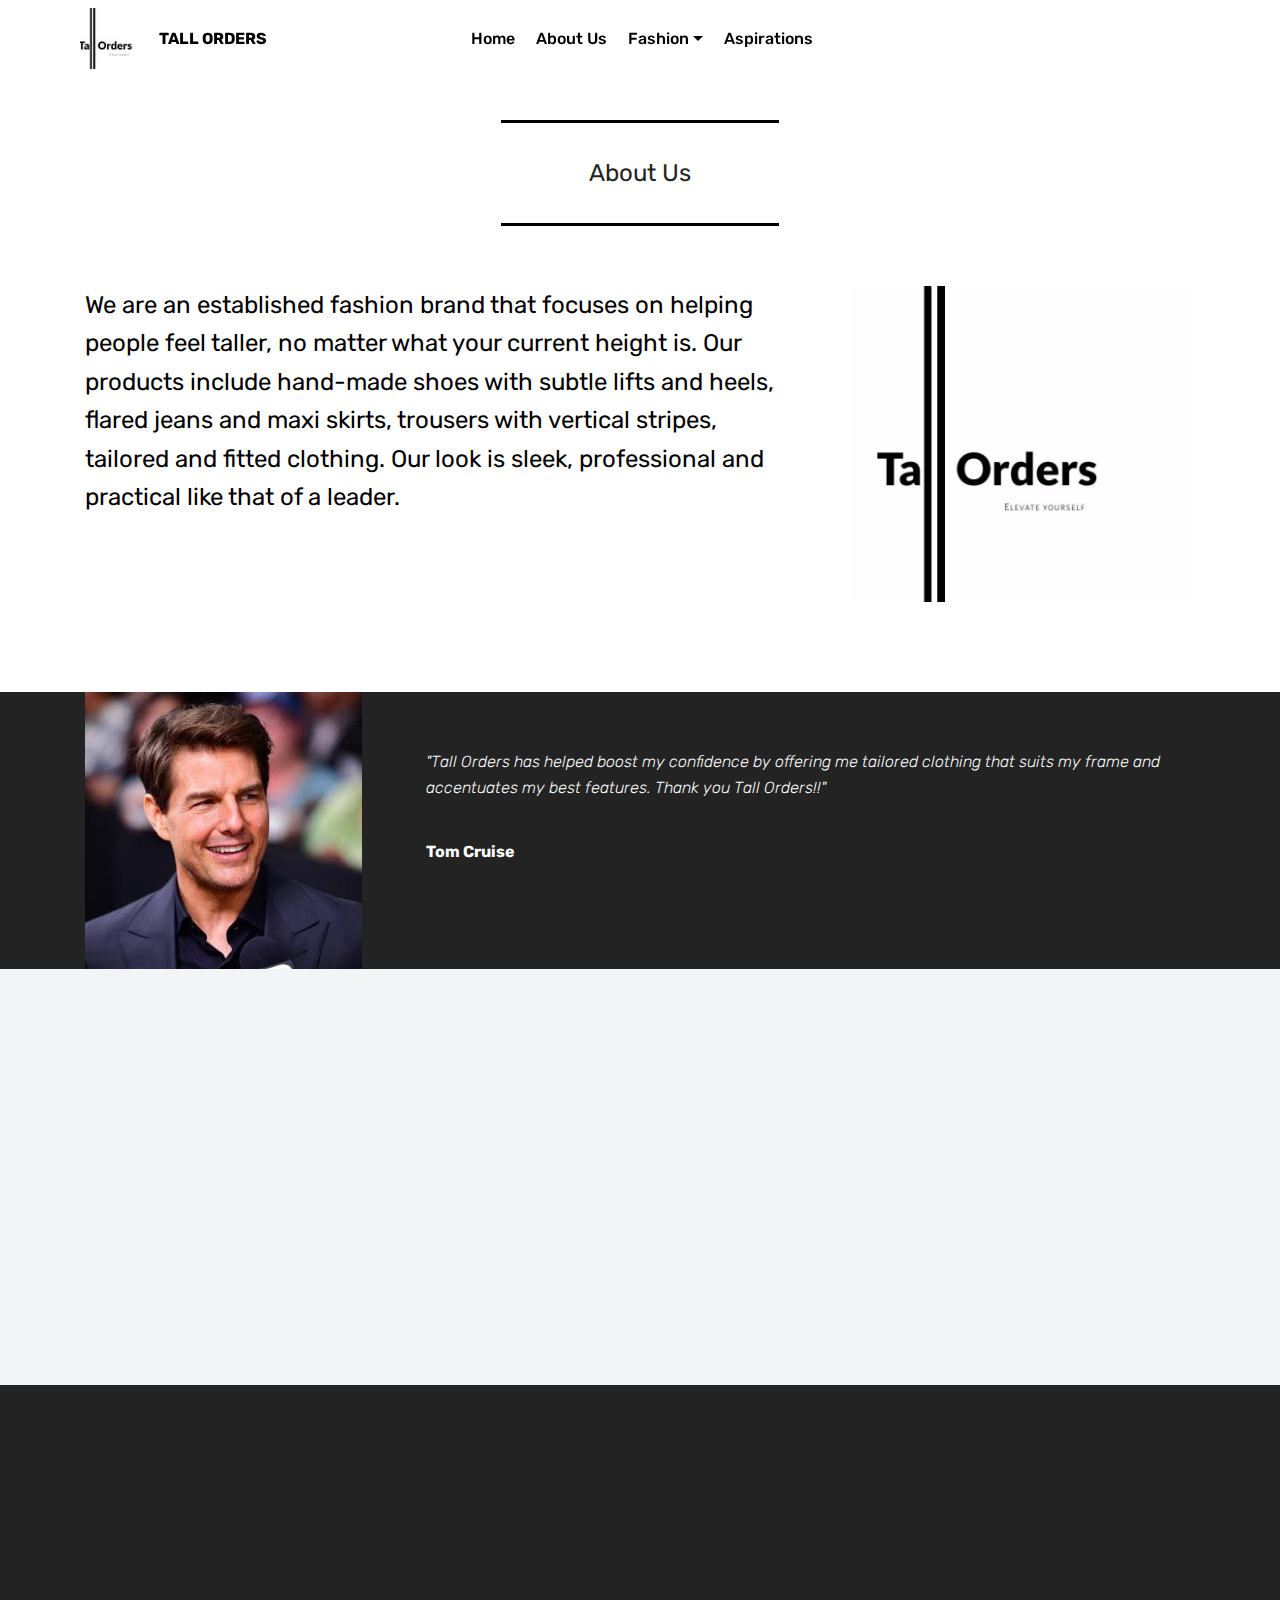
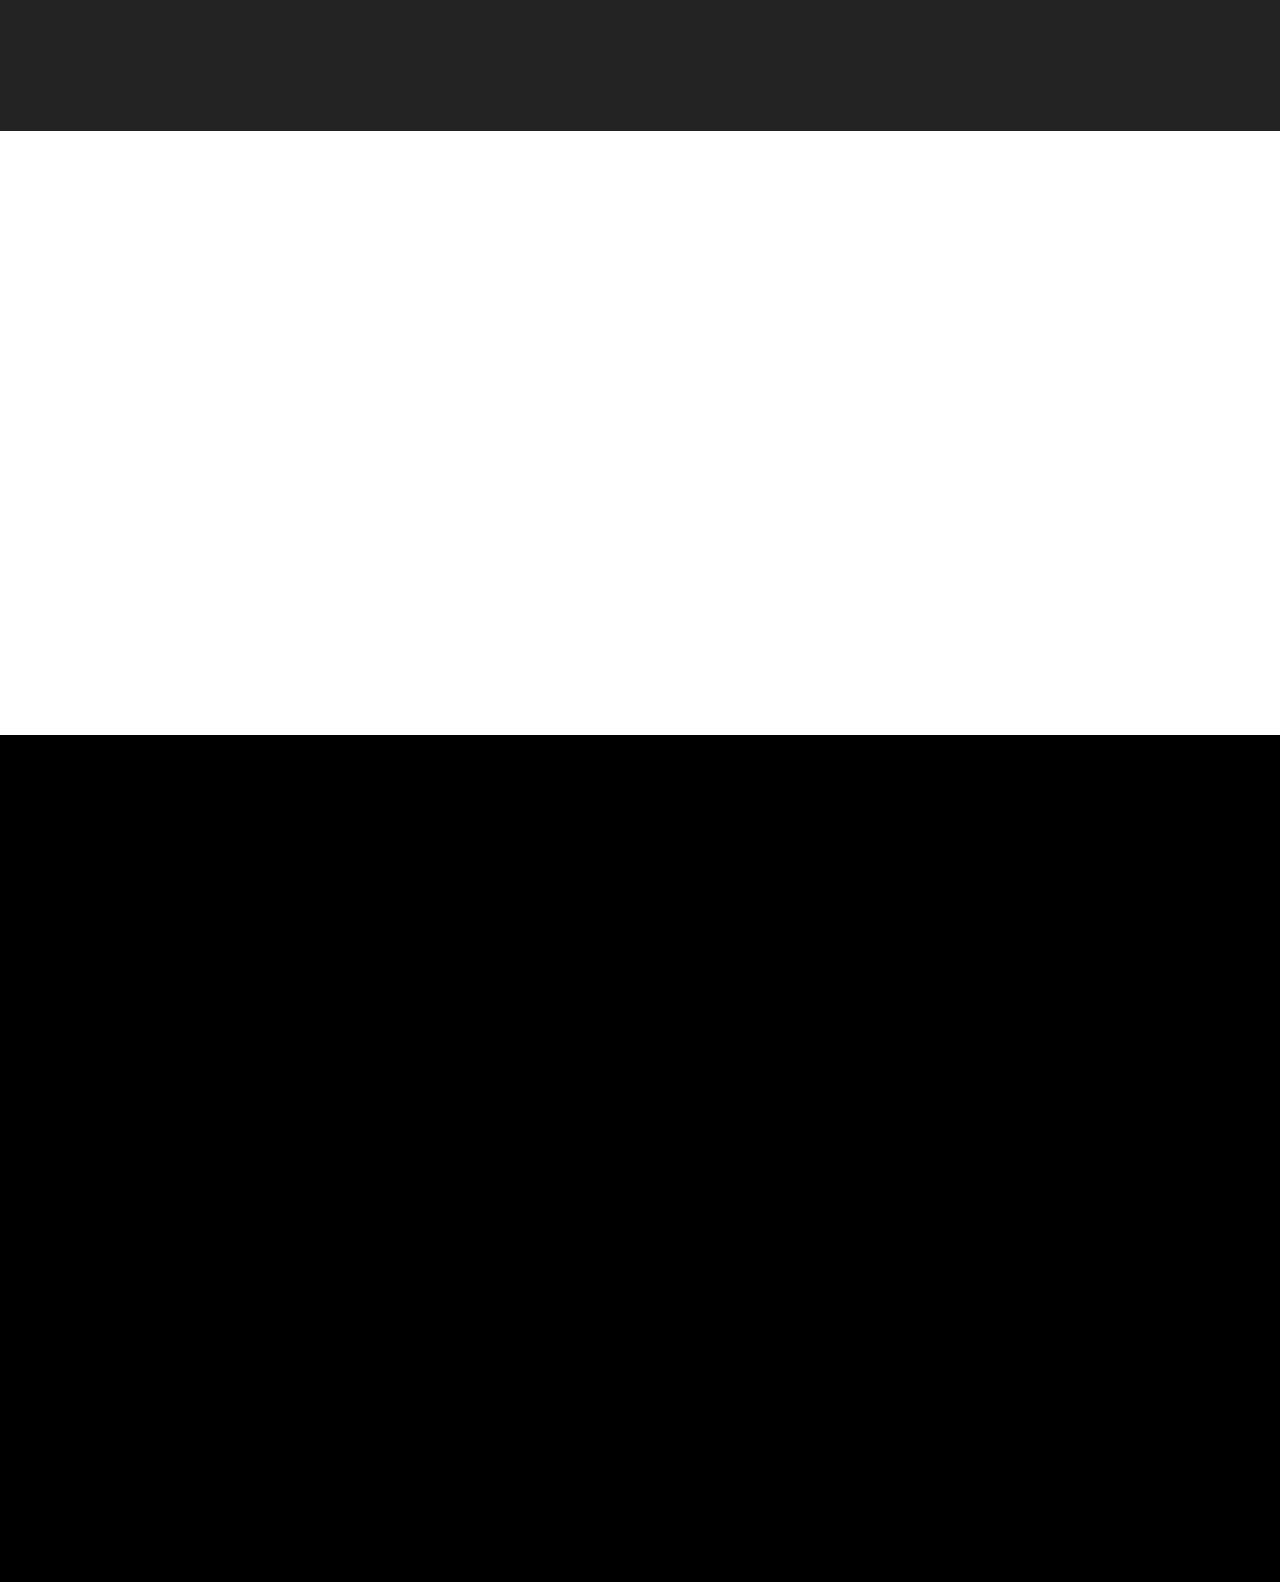
==== page1.html @ 71cb971e "create github pages" ====
<!DOCTYPE html>
<html  >
<head>
  <!-- Site made with Mobirise Website Builder v4.11.4, https://mobirise.com -->
  <meta charset="UTF-8">
  <meta http-equiv="X-UA-Compatible" content="IE=edge">
  <meta name="generator" content="Mobirise v4.11.4, mobirise.com">
  <meta name="viewport" content="width=device-width, initial-scale=1, minimum-scale=1">
  <link rel="shortcut icon" href="assets/images/tall-order-logo-96x88.jpeg" type="image/x-icon">
  <meta name="description" content="Site Builder Description">
  
  <title>ABOUT US</title>
  <link rel="stylesheet" href="assets/web/assets/mobirise-icons/mobirise-icons.css">
  <link rel="stylesheet" href="assets/bootstrap/css/bootstrap.min.css">
  <link rel="stylesheet" href="assets/bootstrap/css/bootstrap-grid.min.css">
  <link rel="stylesheet" href="assets/bootstrap/css/bootstrap-reboot.min.css">
  <link rel="stylesheet" href="assets/socicon/css/styles.css">
  <link rel="stylesheet" href="assets/dropdown/css/style.css">
  <link rel="stylesheet" href="assets/animatecss/animate.min.css">
  <link rel="stylesheet" href="assets/tether/tether.min.css">
  <link rel="stylesheet" href="assets/theme/css/style.css">
  <link rel="preload" as="style" href="assets/mobirise/css/mbr-additional.css"><link rel="stylesheet" href="assets/mobirise/css/mbr-additional.css" type="text/css">
  
  
  
</head>
<body>
  <section class="menu cid-rIKw7yDlgE" once="menu" id="menu2-g">

    

    <nav class="navbar navbar-expand beta-menu navbar-dropdown align-items-center navbar-fixed-top navbar-toggleable-sm bg-color transparent">
        <button class="navbar-toggler navbar-toggler-right" type="button" data-toggle="collapse" data-target="#navbarSupportedContent" aria-controls="navbarSupportedContent" aria-expanded="false" aria-label="Toggle navigation">
            <div class="hamburger">
                <span></span>
                <span></span>
                <span></span>
                <span></span>
            </div>
        </button>
        <div class="menu-logo">
            <div class="navbar-brand">
                <span class="navbar-logo">
                    <a href="#top">
                        <img src="assets/images/tall-order-logo-96x88.jpeg" alt="Mobirise" title="" style="height: 3.8rem;">
                    </a>
                </span>
                <span class="navbar-caption-wrap"><a class="navbar-caption text-black display-4" href="https://mobirise.co">TALL ORDERS &nbsp; &nbsp; &nbsp; &nbsp; &nbsp; &nbsp; &nbsp; &nbsp; &nbsp; &nbsp;</a></span>
            </div>
        </div>
        <div class="collapse navbar-collapse" id="navbarSupportedContent">
            <ul class="navbar-nav nav-dropdown nav-right" data-app-modern-menu="true"><li class="nav-item">
                    <a class="nav-link link text-black display-4" href="#top">Home</a>
                </li><li class="nav-item"><a class="nav-link link text-black display-4" href="page1.html#content9-k">About Us</a></li><li class="nav-item dropdown"><a class="nav-link link text-black dropdown-toggle display-4" href="https://mobirise.co" data-toggle="dropdown-submenu" aria-expanded="false">Fashion</a><div class="dropdown-menu"><a class="text-black dropdown-item display-4" href="page2.html#slider2-p">Fashion - Men</a><a class="text-black dropdown-item display-4" href="page3.html#slider2-t" aria-expanded="false">Fashion - Women</a></div></li><li class="nav-item">
                    <a class="nav-link link text-black display-4" href="page4.html#content9-12">Aspirations</a>
                </li><li class="nav-item"><a class="nav-link link text-black display-4" href="https://mobirise.co">&nbsp; &nbsp; &nbsp; &nbsp; &nbsp; &nbsp; &nbsp; &nbsp; &nbsp; &nbsp; &nbsp; &nbsp; &nbsp; &nbsp; &nbsp; &nbsp; &nbsp; &nbsp; &nbsp; &nbsp; &nbsp; &nbsp; &nbsp; &nbsp; &nbsp; &nbsp; &nbsp; &nbsp; &nbsp; &nbsp; &nbsp; &nbsp; &nbsp; &nbsp; &nbsp; &nbsp; &nbsp; &nbsp; &nbsp; &nbsp; &nbsp; &nbsp; &nbsp; &nbsp; &nbsp;</a></li></ul>
            
        </div>
    </nav>
</section>

<section class="engine"><a href="https://mobirise.info/r">free bootstrap template</a></section><section class="mbr-section article content9 cid-rIL2UYUOYG" id="content9-k">
    
     

    <div class="container">
        <div class="inner-container" style="width: 100%;">
            <hr class="line" style="width: 25%;">
            <div class="section-text align-center mbr-fonts-style display-5">
                    About Us</div>
            <hr class="line" style="width: 25%;">
        </div>
        </div>
</section>

<section class="header3 cid-rIL1wFQlIb" id="header3-j">

    

    

    <div class="container">
        <div class="media-container-row">
            <div class="mbr-figure" style="width: 55%;">
                <img src="assets/images/tall-order-logo-712x653.jpeg" alt="Mobirise" title="">
            </div>

            <div class="media-content">
                
                
                <div class="mbr-section-text mbr-white pb-3 ">
                    <p class="mbr-text mbr-fonts-style display-5">
                        We are an established fashion brand that focuses on helping people feel taller, no matter what your current height is. Our products include hand-made shoes with subtle lifts and heels, flared jeans and maxi skirts, trousers with vertical stripes, tailored and fitted clothing. Our look is sleek, professional and practical like that of a leader.
                    </p>
                </div>
                
            </div>
        </div>
    </div>

</section>

<section class="testimonials2 cid-rIL3JgEfrg" id="testimonials2-l">

    

    

    <div class="container">
        <div class="media-container-row">
            <div class="mbr-figure pr-lg-5" style="width: 40%;">
              <img src="assets/images/img-20191124-wa0003-384x384.jpg" alt="" title="">
            </div>
            <div class="media-content px-3 align-self-center mbr-white py-2">
                    <p class="mbr-text testimonial-text mbr-fonts-style display-7">"Tall Orders has helped boost my confidence by offering me tailored clothing that suits my frame and accentuates my best features. Thank you Tall Orders!!"</p>
                    <p class="mbr-author-name pt-4 mb-2 mbr-fonts-style display-7">Tom Cruise</p>
                    <p class="mbr-author-desc mbr-fonts-style display-7">
                       DEVELOPER
                    </p>
            </div>
        </div>
    </div>
</section>

<section class="testimonials3 cid-rIL3KhJfvY" id="testimonials3-m">

    

    

    <div class="container">
        <div class="media-container-row">
            <div class="media-content px-3 align-self-center mbr-white py-2">
                <p class="mbr-text testimonial-text mbr-fonts-style display-7">"It's great to find a brand that understands my needs and doesn't make me feel uncomfortable about my height."</p>
                <p class="mbr-author-name pt-4 mb-2 mbr-fonts-style display-7">Kate Reilly</p>
                <p class="mbr-author-desc mbr-fonts-style display-7">Account Manager</p>
            </div>

            <div class="mbr-figure pl-lg-5" style="width: 40%;">
              <img src="assets/images/img-20191124-wa0001-183x275.jpg" alt="" title="">
            </div>
        </div>
    </div>
</section>

<section class="testimonials2 cid-rIL3OnhbUR" id="testimonials2-n">

    

    

    <div class="container">
        <div class="media-container-row">
            <div class="mbr-figure pr-lg-5" style="width: 40%;">
              <img src="assets/images/img-20191124-wa0002-343x429.jpg" alt="" title="">
            </div>
            <div class="media-content px-3 align-self-center mbr-white py-2">
                    <p class="mbr-text testimonial-text mbr-fonts-style display-7">"Tall Orders has helped boost my confidence and height."</p>
                    <p class="mbr-author-name pt-4 mb-2 mbr-fonts-style display-7">Kevin Hart</p>
                    <p class="mbr-author-desc mbr-fonts-style display-7">Strategist</p>
            </div>
        </div>
    </div>
</section>

<section class="mbr-section form1 cid-rILi3KNuSH" id="form1-z">

    

    
    <div class="container">
        <div class="row justify-content-center">
            <div class="title col-12 col-lg-8">
                <h2 class="mbr-section-title align-center pb-3 mbr-fonts-style display-2">GET OUR ATTENTION</h2>
                
            </div>
        </div>
    </div>
    <div class="container">
        <div class="row justify-content-center">
            <div class="media-container-column col-lg-8" data-form-type="formoid">
                <!---Formbuilder Form--->
                <form action="https://mobirise.com/" method="POST" class="mbr-form form-with-styler" data-form-title="Mobirise Form"><input type="hidden" name="email" data-form-email="true" value="jv65uavGuKXzv0B+z4n34mtwR9snDHXigj3pSBiOEU3vxqXK+C+zkLr7vJKtXxqZ5zA0cvJ0H4KtW0ofnvv1eNwuww9ob+CmDfJKbSEJUPhbKcyEzNUQXJQgYhyP/EdZ">
                    <div class="row">
                        <div hidden="hidden" data-form-alert="" class="alert alert-success col-12">Thanks for filling out the form!</div>
                        <div hidden="hidden" data-form-alert-danger="" class="alert alert-danger col-12">
                        </div>
                    </div>
                    <div class="dragArea row">
                        <div class="col-md-4  form-group" data-for="name">
                            <label for="name-form1-z" class="form-control-label mbr-fonts-style display-7">Name</label>
                            <input type="text" name="name" data-form-field="Name" required="required" class="form-control display-7" id="name-form1-z">
                        </div>
                        <div class="col-md-4  form-group" data-for="email">
                            <label for="email-form1-z" class="form-control-label mbr-fonts-style display-7">Email</label>
                            <input type="email" name="email" data-form-field="Email" required="required" class="form-control display-7" id="email-form1-z">
                        </div>
                        <div data-for="phone" class="col-md-4  form-group">
                            <label for="phone-form1-z" class="form-control-label mbr-fonts-style display-7">Phone</label>
                            <input type="tel" name="phone" data-form-field="Phone" class="form-control display-7" id="phone-form1-z">
                        </div>
                        <div data-for="message" class="col-md-12 form-group">
                            <label for="message-form1-z" class="form-control-label mbr-fonts-style display-7">Message</label>
                            <textarea name="message" data-form-field="Message" class="form-control display-7" id="message-form1-z"></textarea>
                        </div>
                        <div class="col-md-12 input-group-btn align-center"><button type="submit" class="btn btn-form btn-info display-4">SEND FORM</button></div>
                    </div>
                </form><!---Formbuilder Form--->
            </div>
        </div>
    </div>
</section>

<section class="footer3 cid-rILKroGnDv" id="footer3-13">

    

    

    <div class="container">
        <div class="media-container-row content">
            <div class="col-md-2 col-sm-4">
                <div class="mb-3 img-logo">
                    <a href="#top">
                         <img src="assets/images/tall-order-logo-192x176.jpg" alt="Mobirise" title="">
                    </a>
                </div>
                <p class="mbr-fonts-style foot-logo display-7">Tall Orders</p>
            </div>
            <div class="col-md-3 col-sm-4">
                <p class="mb-4 mbr-fonts-style foot-title display-7">LOCATIONS</p>
                <p class="mbr-text mbr-links-column mbr-fonts-style display-4"><strong><u>
                    Morocco Mall</u>
<br></strong><em>Address:</em> Angle Boulevard Sidi Abderrahmane, Boulevard de Biarritz, Casablanca, Morocco
<br><em>Phone:</em> +212 5290-25200
<br><a href="#" class="text-black"><br></a><strong><u>Casablanca Mohammed V International Airport 
<br></u></strong><em>Address:</em>
Casa-Oasis, Nouasseur, 8101 Casablanca, Morocco
<br><em>Phone:&nbsp;</em>+212 5225-39040
<br>
<br><strong><u>Centro Comercial Borj Fez
<br></u></strong><em>Address:</em> Boulevard Allal El Fassi, Fes 30050, Morocco
<br><em>Phone: </em>+212 5356-20492
<br>
<br><strong><u>Menara Mall, Marrakesh
<br></u></strong><em>Address:</em> angle Avenue Prince Moulay Rachid et، Boulevard Mohamed VI, Marrakesh 40000, Morocco
<br><em>Phone:</em> +212 5243-51050
<br></p>
            </div>
            <div class="col-md-3 col-sm-4">
                <p class="mb-4 mbr-fonts-style foot-title display-7">
                    CATEGORIES
                </p>
                <p class="mbr-text mbr-fonts-style mbr-links-column display-7"><a href="page1.html#content9-k" class="text-white">About Us</a>&nbsp;<br><a href="page2.html#slider2-p" class="text-white">Fashion - Men</a><br><a href="page3.html#slider2-t" class="text-white">Fashion - Women</a><br><a href="page4.html#form1-x" class="text-white">Aspirations</a><br><em><a href="page1.html#form1-z" class="text-white">Contact &nbsp;Us</a></em></p>
            </div>
            <div class="col-md-4 col-sm-12">
                <p class="mb-4 mbr-fonts-style foot-title display-7">
                    SUBSCRIBE
                </p>
                <p class="mbr-text form-text mbr-fonts-style display-7">
                    Get monthly updates and free resources.
                </p>
                <div class="media-container-column" data-form-type="formoid">
                    <!---Formbuilder Form--->
                    <form action="https://mobirise.com/" method="POST" class="mbr-form form-with-styler" data-form-title="Mobirise Form"><input type="hidden" name="email" data-form-email="true" value="Htasf0T3duz3STfRTEdvoZeofTA4lFrhdY8aV7PZLLPtatLYy8Pl6W/ZBbuIVG/L7kzGdOGSDBPongDoffV797Mp8Z3wCL7/T3QRSGeX6s+KRv8MEClOP24rs7EFAuSv">
                        <div class="row form-inline justify-content-center">
                            <div hidden="hidden" data-form-alert="" class="alert alert-success col-12">Thanks for filling out the form!</div>
                            <div hidden="hidden" data-form-alert-danger="" class="alert alert-danger col-12">
                            </div>
                        </div>
                        <div class="dragArea row form-inline justify-content-center">
                            <div class="col-auto form-group " data-for="email">
                                <input type="email" name="email" placeholder="Email" data-form-field="Email" required="required" class="form-control input-sm input-inverse my-2 display-7" id="email-footer3-13">
                            </div>
                            <div class="col-auto input-group-btn  m-2"><button type="submit" class="btn m-0 btn-warning-outline display-4">Subscribe</button></div>
                        </div>
                    </form><!---Formbuilder Form--->
                </div>

            </div>
        </div>
        <div class="footer-lower">
            <div class="media-container-row">
                <div class="col-sm-12">
                    <hr>
                </div>
            </div>
            <div class="media-container-row">
                <div class="col-sm-6 copyright">
                    <p class="mbr-text mbr-fonts-style display-7">
                        © Copyright 2019 Tall Orders - All Rights Reserved
                    </p>
                </div>
                <div class="col-md-6">
                    <div class="social-list align-right">
                        <div class="soc-item">
                            <a href="https://twitter.com/ntsakolb" target="_blank">
                                <span class="mbr-iconfont mbr-iconfont-social socicon-twitter socicon" style="color: rgb(255, 255, 255); fill: rgb(255, 255, 255);"></span>
                            </a>
                        </div>
                        <div class="soc-item">
                            <a href="https://za.pinterest.com/ntsakob/" target="_blank">
                                <span class="mbr-iconfont mbr-iconfont-social socicon-pinterest socicon" style="color: rgb(255, 255, 255); fill: rgb(255, 255, 255);"></span>
                            </a>
                        </div>
                        <div class="soc-item">
                            <a href="https://www.instagram.com/ntsakolb/" target="_blank">
                                <span class="mbr-iconfont mbr-iconfont-social socicon-instagram socicon" style="color: rgb(255, 255, 255); fill: rgb(255, 255, 255);"></span>
                            </a>
                        </div>
                        <div class="soc-item">
                            <a href="https://web.facebook.com/ntsako.lowane.5?_rdc=1&_rdr" target="_blank">
                                <span class="mbr-iconfont mbr-iconfont-social socicon-facebook socicon" style="color: rgb(255, 255, 255); fill: rgb(255, 255, 255);"></span>
                            </a>
                        </div>
                        
                        
                    </div>
                </div>
            </div>
        </div>
    </div>
</section>


  <script src="assets/web/assets/jquery/jquery.min.js"></script>
  <script src="assets/popper/popper.min.js"></script>
  <script src="assets/bootstrap/js/bootstrap.min.js"></script>
  <script src="assets/smoothscroll/smooth-scroll.js"></script>
  <script src="assets/dropdown/js/nav-dropdown.js"></script>
  <script src="assets/dropdown/js/navbar-dropdown.js"></script>
  <script src="assets/touchswipe/jquery.touch-swipe.min.js"></script>
  <script src="assets/viewportchecker/jquery.viewportchecker.js"></script>
  <script src="assets/tether/tether.min.js"></script>
  <script src="assets/theme/js/script.js"></script>
  <script src="assets/formoid/formoid.min.js"></script>
  
  
  <input name="animation" type="hidden">
  </body>
</html>
---- assets/web/assets/mobirise-icons/mobirise-icons.css ----
@font-face {
  font-family: 'MobiriseIcons';
  src:  url('mobirise-icons.eot?spat4u');
  src:  url('mobirise-icons.eot?spat4u#iefix') format('embedded-opentype'),
    url('mobirise-icons.ttf?spat4u') format('truetype'),
    url('mobirise-icons.woff?spat4u') format('woff'),
    url('mobirise-icons.svg?spat4u#MobiriseIcons') format('svg');
  font-weight: normal;
  font-style: normal;
  font-display: swap;
}

[class^="mbri-"], [class*=" mbri-"] {
  /* use !important to prevent issues with browser extensions that change fonts */
  font-family: MobiriseIcons !important;
  speak: none;
  font-style: normal;
  font-weight: normal;
  font-variant: normal;
  text-transform: none;
  line-height: 1;

  /* Better Font Rendering =========== */
  -webkit-font-smoothing: antialiased;
  -moz-osx-font-smoothing: grayscale;
}

.mbri-add-submenu:before {
  content: "\e900";
}
.mbri-alert:before {
  content: "\e901";
}
.mbri-align-center:before {
  content: "\e902";
}
.mbri-align-justify:before {
  content: "\e903";
}
.mbri-align-left:before {
  content: "\e904";
}
.mbri-align-right:before {
  content: "\e905";
}
.mbri-android:before {
  content: "\e906";
}
.mbri-apple:before {
  content: "\e907";
}
.mbri-arrow-down:before {
  content: "\e908";
}
.mbri-arrow-next:before {
  content: "\e909";
}
.mbri-arrow-prev:before {
  content: "\e90a";
}
.mbri-arrow-up:before {
  content: "\e90b";
}
.mbri-bold:before {
  content: "\e90c";
}
.mbri-bookmark:before {
  content: "\e90d";
}
.mbri-bootstrap:before {
  content: "\e90e";
}
.mbri-briefcase:before {
  content: "\e90f";
}
.mbri-browse:before {
  content: "\e910";
}
.mbri-bulleted-list:before {
  content: "\e911";
}
.mbri-calendar:before {
  content: "\e912";
}
.mbri-camera:before {
  content: "\e913";
}
.mbri-cart-add:before {
  content: "\e914";
}
.mbri-cart-full:before {
  content: "\e915";
}
.mbri-cash:before {
  content: "\e916";
}
.mbri-change-style:before {
  content: "\e917";
}
.mbri-chat:before {
  content: "\e918";
}
.mbri-clock:before {
  content: "\e919";
}
.mbri-close:before {
  content: "\e91a";
}
.mbri-cloud:before {
  content: "\e91b";
}
.mbri-code:before {
  content: "\e91c";
}
.mbri-contact-form:before {
  content: "\e91d";
}
.mbri-credit-card:before {
  content: "\e91e";
}
.mbri-cursor-click:before {
  content: "\e91f";
}
.mbri-cust-feedback:before {
  content: "\e920";
}
.mbri-database:before {
  content: "\e921";
}
.mbri-delivery:before {
  content: "\e922";
}
.mbri-desktop:before {
  content: "\e923";
}
.mbri-devices:before {
  content: "\e924";
}
.mbri-down:before {
  content: "\e925";
}
.mbri-download:before {
  content: "\e989";
}
.mbri-drag-n-drop:before {
  content: "\e927";
}
.mbri-drag-n-drop2:before {
  content: "\e928";
}
.mbri-edit:before {
  content: "\e929";
}
.mbri-edit2:before {
  content: "\e92a";
}
.mbri-error:before {
  content: "\e92b";
}
.mbri-extension:before {
  content: "\e92c";
}
.mbri-features:before {
  content: "\e92d";
}
.mbri-file:before {
  content: "\e92e";
}
.mbri-flag:before {
  content: "\e92f";
}
.mbri-folder:before {
  content: "\e930";
}
.mbri-gift:before {
  content: "\e931";
}
.mbri-github:before {
  content: "\e932";
}
.mbri-globe:before {
  content: "\e933";
}
.mbri-globe-2:before {
  content: "\e934";
}
.mbri-growing-chart:before {
  content: "\e935";
}
.mbri-hearth:before {
  content: "\e936";
}
.mbri-help:before {
  content: "\e937";
}
.mbri-home:before {
  content: "\e938";
}
.mbri-hot-cup:before {
  content: "\e939";
}
.mbri-idea:before {
  content: "\e93a";
}
.mbri-image-gallery:before {
  content: "\e93b";
}
.mbri-image-slider:before {
  content: "\e93c";
}
.mbri-info:before {
  content: "\e93d";
}
.mbri-italic:before {
  content: "\e93e";
}
.mbri-key:before {
  content: "\e93f";
}
.mbri-laptop:before {
  content: "\e940";
}
.mbri-layers:before {
  content: "\e941";
}
.mbri-left-right:before {
  content: "\e942";
}
.mbri-left:before {
  content: "\e943";
}
.mbri-letter:before {
  content: "\e944";
}
.mbri-like:before {
  content: "\e945";
}
.mbri-link:before {
  content: "\e946";
}
.mbri-lock:before {
  content: "\e947";
}
.mbri-login:before {
  content: "\e948";
}
.mbri-logout:before {
  content: "\e949";
}
.mbri-magic-stick:before {
  content: "\e94a";
}
.mbri-map-pin:before {
  content: "\e94b";
}
.mbri-menu:before {
  content: "\e94c";
}
.mbri-mobile:before {
  content: "\e94d";
}
.mbri-mobile2:before {
  content: "\e94e";
}
.mbri-mobirise:before {
  content: "\e94f";
}
.mbri-more-horizontal:before {
  content: "\e950";
}
.mbri-more-vertical:before {
  content: "\e951";
}
.mbri-music:before {
  content: "\e952";
}
.mbri-new-file:before {
  content: "\e953";
}
.mbri-numbered-list:before {
  content: "\e954";
}
.mbri-opened-folder:before {
  content: "\e955";
}
.mbri-pages:before {
  content: "\e956";
}
.mbri-paper-plane:before {
  content: "\e957";
}
.mbri-paperclip:before {
  content: "\e958";
}
.mbri-photo:before {
  content: "\e959";
}
.mbri-photos:before {
  content: "\e95a";
}
.mbri-pin:before {
  content: "\e95b";
}
.mbri-play:before {
  content: "\e95c";
}
.mbri-plus:before {
  content: "\e95d";
}
.mbri-preview:before {
  content: "\e95e";
}
.mbri-print:before {
  content: "\e95f";
}
.mbri-protect:before {
  content: "\e960";
}
.mbri-question:before {
  content: "\e961";
}
.mbri-quote-left:before {
  content: "\e962";
}
.mbri-quote-right:before {
  content: "\e963";
}
.mbri-refresh:before {
  content: "\e964";
}
.mbri-responsive:before {
  content: "\e965";
}
.mbri-right:before {
  content: "\e966";
}
.mbri-rocket:before {
  content: "\e967";
}
.mbri-sad-face:before {
  content: "\e968";
}
.mbri-sale:before {
  content: "\e969";
}
.mbri-save:before {
  content: "\e96a";
}
.mbri-search:before {
  content: "\e96b";
}
.mbri-setting:before {
  content: "\e96c";
}
.mbri-setting2:before {
  content: "\e96d";
}
.mbri-setting3:before {
  content: "\e96e";
}
.mbri-share:before {
  content: "\e96f";
}
.mbri-shopping-bag:before {
  content: "\e970";
}
.mbri-shopping-basket:before {
  content: "\e971";
}
.mbri-shopping-cart:before {
  content: "\e972";
}
.mbri-sites:before {
  content: "\e973";
}
.mbri-smile-face:before {
  content: "\e974";
}
.mbri-speed:before {
  content: "\e975";
}
.mbri-star:before {
  content: "\e976";
}
.mbri-success:before {
  content: "\e977";
}
.mbri-sun:before {
  content: "\e978";
}
.mbri-sun2:before {
  content: "\e979";
}
.mbri-tablet:before {
  content: "\e97a";
}
.mbri-tablet-vertical:before {
  content: "\e97b";
}
.mbri-target:before {
  content: "\e97c";
}
.mbri-timer:before {
  content: "\e97d";
}
.mbri-to-ftp:before {
  content: "\e97e";
}
.mbri-to-local-drive:before {
  content: "\e97f";
}
.mbri-touch-swipe:before {
  content: "\e980";
}
.mbri-touch:before {
  content: "\e981";
}
.mbri-trash:before {
  content: "\e982";
}
.mbri-underline:before {
  content: "\e983";
}
.mbri-unlink:before {
  content: "\e984";
}
.mbri-unlock:before {
  content: "\e985";
}
.mbri-up-down:before {
  content: "\e986";
}
.mbri-up:before {
  content: "\e987";
}
.mbri-update:before {
  content: "\e988";
}
.mbri-upload:before {
 content: "\e926"; 
}
.mbri-user:before {
  content: "\e98a";
}
.mbri-user2:before {
  content: "\e98b";
}
.mbri-users:before {
  content: "\e98c";
}
.mbri-video:before {
  content: "\e98d";
}
.mbri-video-play:before {
  content: "\e98e";
}
.mbri-watch:before {
  content: "\e98f";
}
.mbri-website-theme:before {
  content: "\e990";
}
.mbri-wifi:before {
  content: "\e991";
}
.mbri-windows:before {
  content: "\e992";
}
.mbri-zoom-out:before {
  content: "\e993";
}
.mbri-redo:before {
  content: "\e994";
}
.mbri-undo:before {
  content: "\e995";
}
---- assets/socicon/css/styles.css ----
@charset "UTF-8";

@font-face {
  font-family: "socicon";
  src:url("../fonts/socicon.eot");
  src:url("../fonts/socicon.eot?#iefix") format("embedded-opentype"),
    url("../fonts/socicon.woff") format("woff"),
    url("../fonts/socicon.ttf") format("truetype"),
    url("../fonts/socicon.svg#socicon") format("svg");
  font-weight: normal;
  font-style: normal;
  font-display:swap;
}

[data-icon]:before {
  font-family: "socicon" !important;
  content: attr(data-icon);
  font-style: normal !important;
  font-weight: normal !important;
  font-variant: normal !important;
  text-transform: none !important;
  speak: none;
  line-height: 1;
  -webkit-font-smoothing: antialiased;
  -moz-osx-font-smoothing: grayscale;
}

[class^="socicon-"]:before,
[class*=" socicon-"]:before {
  font-family: "socicon" !important;
  font-style: normal !important;
  font-weight: normal !important;
  font-variant: normal !important;
  text-transform: none !important;
  speak: none;
  line-height: 1;
  -webkit-font-smoothing: antialiased;
  -moz-osx-font-smoothing: grayscale;
}

.socicon-modelmayhem:before {
  content: "\e000";
}
.socicon-mixcloud:before {
  content: "\e001";
}
.socicon-drupal:before {
  content: "\e002";
}
.socicon-swarm:before {
  content: "\e003";
}
.socicon-istock:before {
  content: "\e004";
}
.socicon-yammer:before {
  content: "\e005";
}
.socicon-ello:before {
  content: "\e006";
}
.socicon-stackoverflow:before {
  content: "\e007";
}
.socicon-persona:before {
  content: "\e008";
}
.socicon-triplej:before {
  content: "\e009";
}
.socicon-houzz:before {
  content: "\e00a";
}
.socicon-rss:before {
  content: "\e00b";
}
.socicon-paypal:before {
  content: "\e00c";
}
.socicon-odnoklassniki:before {
  content: "\e00d";
}
.socicon-airbnb:before {
  content: "\e00e";
}
.socicon-periscope:before {
  content: "\e00f";
}
.socicon-outlook:before {
  content: "\e010";
}
.socicon-coderwall:before {
  content: "\e011";
}
.socicon-tripadvisor:before {
  content: "\e012";
}
.socicon-appnet:before {
  content: "\e013";
}
.socicon-goodreads:before {
  content: "\e014";
}
.socicon-tripit:before {
  content: "\e015";
}
.socicon-lanyrd:before {
  content: "\e016";
}
.socicon-slideshare:before {
  content: "\e017";
}
.socicon-buffer:before {
  content: "\e018";
}
.socicon-disqus:before {
  content: "\e019";
}
.socicon-vkontakte:before {
  content: "\e01a";
}
.socicon-whatsapp:before {
  content: "\e01b";
}
.socicon-patreon:before {
  content: "\e01c";
}
.socicon-storehouse:before {
  content: "\e01d";
}
.socicon-pocket:before {
  content: "\e01e";
}
.socicon-mail:before {
  content: "\e01f";
}
.socicon-blogger:before {
  content: "\e020";
}
.socicon-technorati:before {
  content: "\e021";
}
.socicon-reddit:before {
  content: "\e022";
}
.socicon-dribbble:before {
  content: "\e023";
}
.socicon-stumbleupon:before {
  content: "\e024";
}
.socicon-digg:before {
  content: "\e025";
}
.socicon-envato:before {
  content: "\e026";
}
.socicon-behance:before {
  content: "\e027";
}
.socicon-delicious:before {
  content: "\e028";
}
.socicon-deviantart:before {
  content: "\e029";
}
.socicon-forrst:before {
  content: "\e02a";
}
.socicon-play:before {
  content: "\e02b";
}
.socicon-zerply:before {
  content: "\e02c";
}
.socicon-wikipedia:before {
  content: "\e02d";
}
.socicon-apple:before {
  content: "\e02e";
}
.socicon-flattr:before {
  content: "\e02f";
}
.socicon-github:before {
  content: "\e030";
}
.socicon-renren:before {
  content: "\e031";
}
.socicon-friendfeed:before {
  content: "\e032";
}
.socicon-newsvine:before {
  content: "\e033";
}
.socicon-identica:before {
  content: "\e034";
}
.socicon-bebo:before {
  content: "\e035";
}
.socicon-zynga:before {
  content: "\e036";
}
.socicon-steam:before {
  content: "\e037";
}
.socicon-xbox:before {
  content: "\e038";
}
.socicon-windows:before {
  content: "\e039";
}
.socicon-qq:before {
  content: "\e03a";
}
.socicon-douban:before {
  content: "\e03b";
}
.socicon-meetup:before {
  content: "\e03c";
}
.socicon-playstation:before {
  content: "\e03d";
}
.socicon-android:before {
  content: "\e03e";
}
.socicon-snapchat:before {
  content: "\e03f";
}
.socicon-twitter:before {
  content: "\e040";
}
.socicon-facebook:before {
  content: "\e041";
}
.socicon-googleplus:before {
  content: "\e042";
}
.socicon-pinterest:before {
  content: "\e043";
}
.socicon-foursquare:before {
  content: "\e044";
}
.socicon-yahoo:before {
  content: "\e045";
}
.socicon-skype:before {
  content: "\e046";
}
.socicon-yelp:before {
  content: "\e047";
}
.socicon-feedburner:before {
  content: "\e048";
}
.socicon-linkedin:before {
  content: "\e049";
}
.socicon-viadeo:before {
  content: "\e04a";
}
.socicon-xing:before {
  content: "\e04b";
}
.socicon-myspace:before {
  content: "\e04c";
}
.socicon-soundcloud:before {
  content: "\e04d";
}
.socicon-spotify:before {
  content: "\e04e";
}
.socicon-grooveshark:before {
  content: "\e04f";
}
.socicon-lastfm:before {
  content: "\e050";
}
.socicon-youtube:before {
  content: "\e051";
}
.socicon-vimeo:before {
  content: "\e052";
}
.socicon-dailymotion:before {
  content: "\e053";
}
.socicon-vine:before {
  content: "\e054";
}
.socicon-flickr:before {
  content: "\e055";
}
.socicon-500px:before {
  content: "\e056";
}
.socicon-wordpress:before {
  content: "\e058";
}
.socicon-tumblr:before {
  content: "\e059";
}
.socicon-twitch:before {
  content: "\e05a";
}
.socicon-8tracks:before {
  content: "\e05b";
}
.socicon-amazon:before {
  content: "\e05c";
}
.socicon-icq:before {
  content: "\e05d";
}
.socicon-smugmug:before {
  content: "\e05e";
}
.socicon-ravelry:before {
  content: "\e05f";
}
.socicon-weibo:before {
  content: "\e060";
}
.socicon-baidu:before {
  content: "\e061";
}
.socicon-angellist:before {
  content: "\e062";
}
.socicon-ebay:before {
  content: "\e063";
}
.socicon-imdb:before {
  content: "\e064";
}
.socicon-stayfriends:before {
  content: "\e065";
}
.socicon-residentadvisor:before {
  content: "\e066";
}
.socicon-google:before {
  content: "\e067";
}
.socicon-yandex:before {
  content: "\e068";
}
.socicon-sharethis:before {
  content: "\e069";
}
.socicon-bandcamp:before {
  content: "\e06a";
}
.socicon-itunes:before {
  content: "\e06b";
}
.socicon-deezer:before {
  content: "\e06c";
}
.socicon-telegram:before {
  content: "\e06e";
}
.socicon-openid:before {
  content: "\e06f";
}
.socicon-amplement:before {
  content: "\e070";
}
.socicon-viber:before {
  content: "\e071";
}
.socicon-zomato:before {
  content: "\e072";
}
.socicon-draugiem:before {
  content: "\e074";
}
.socicon-endomodo:before {
  content: "\e075";
}
.socicon-filmweb:before {
  content: "\e076";
}
.socicon-stackexchange:before {
  content: "\e077";
}
.socicon-wykop:before {
  content: "\e078";
}
.socicon-teamspeak:before {
  content: "\e079";
}
.socicon-teamviewer:before {
  content: "\e07a";
}
.socicon-ventrilo:before {
  content: "\e07b";
}
.socicon-younow:before {
  content: "\e07c";
}
.socicon-raidcall:before {
  content: "\e07d";
}
.socicon-mumble:before {
  content: "\e07e";
}
.socicon-medium:before {
  content: "\e06d";
}
.socicon-bebee:before {
  content: "\e07f";
}
.socicon-hitbox:before {
  content: "\e080";
}
.socicon-reverbnation:before {
  content: "\e081";
}
.socicon-formulr:before {
  content: "\e082";
}
.socicon-instagram:before {
  content: "\e057";
}
.socicon-battlenet:before {
  content: "\e083";
}
.socicon-chrome:before {
  content: "\e084";
}
.socicon-discord:before {
  content: "\e086";
}
.socicon-issuu:before {
  content: "\e087";
}
.socicon-macos:before {
  content: "\e088";
}
.socicon-firefox:before {
  content: "\e089";
}
.socicon-opera:before {
  content: "\e08d";
}
.socicon-keybase:before {
  content: "\e090";
}
.socicon-alliance:before {
  content: "\e091";
}
.socicon-livejournal:before {
  content: "\e092";
}
.socicon-googlephotos:before {
  content: "\e093";
}
.socicon-horde:before {
  content: "\e094";
}
.socicon-etsy:before {
  content: "\e095";
}
.socicon-zapier:before {
  content: "\e096";
}
.socicon-google-scholar:before {
  content: "\e097";
}
.socicon-researchgate:before {
  content: "\e098";
}
.socicon-wechat:before {
  content: "\e099";
}
.socicon-strava:before {
  content: "\e09a";
}
.socicon-line:before {
  content: "\e09b";
}
.socicon-lyft:before {
  content: "\e09c";
}
.socicon-uber:before {
  content: "\e09d";
}
.socicon-songkick:before {
  content: "\e09e";
}
.socicon-viewbug:before {
  content: "\e09f";
}
.socicon-googlegroups:before {
  content: "\e0a0";
}
.socicon-quora:before {
  content: "\e073";
}
.socicon-diablo:before {
  content: "\e085";
}
.socicon-blizzard:before {
  content: "\e0a1";
}
.socicon-hearthstone:before {
  content: "\e08b";
}
.socicon-heroes:before {
  content: "\e08a";
}
.socicon-overwatch:before {
  content: "\e08c";
}
.socicon-warcraft:before {
  content: "\e08e";
}
.socicon-starcraft:before {
  content: "\e08f";
}
.socicon-beam:before {
  content: "\e0a2";
}
.socicon-curse:before {
  content: "\e0a3";
}
.socicon-player:before {
  content: "\e0a4";
}
.socicon-streamjar:before {
  content: "\e0a5";
}
.socicon-nintendo:before {
  content: "\e0a6";
}
.socicon-hellocoton:before {
  content: "\e0a7";
}
---- assets/dropdown/css/style.css ----
.navbar-dropdown {
  left: 0;
  padding: 0;
  position: absolute;
  right: 0;
  top: 0;
  transition: all 0.45s ease;
  z-index: 1030;
  background: #282828; }
  .navbar-dropdown .navbar-logo {
    margin-right: 0.8rem;
    transition: margin 0.3s ease-in-out;
    vertical-align: middle; }
    .navbar-dropdown .navbar-logo img {
      height: 3.125rem;
      transition: all 0.3s ease-in-out; }
    .navbar-dropdown .navbar-logo.mbr-iconfont {
      font-size: 3.125rem;
      line-height: 3.125rem; }
  .navbar-dropdown .navbar-caption {
    font-weight: 700;
    white-space: normal;
    vertical-align: -4px;
    line-height: 3.125rem !important; }
    .navbar-dropdown .navbar-caption, .navbar-dropdown .navbar-caption:hover {
      color: inherit;
      text-decoration: none; }
  .navbar-dropdown .mbr-iconfont + .navbar-caption {
    vertical-align: -1px; }
  .navbar-dropdown.navbar-fixed-top {
    position: fixed; }
  .navbar-dropdown .navbar-brand span {
    vertical-align: -4px; }
  .navbar-dropdown.bg-color.transparent {
    background: none; }
  .navbar-dropdown.navbar-short .navbar-brand {
    padding: 0.625rem 0; }
    .navbar-dropdown.navbar-short .navbar-brand span {
      vertical-align: -1px; }
  .navbar-dropdown.navbar-short .navbar-caption {
    line-height: 2.375rem !important;
    vertical-align: -2px; }
  .navbar-dropdown.navbar-short .navbar-logo {
    margin-right: 0.5rem; }
    .navbar-dropdown.navbar-short .navbar-logo img {
      height: 2.375rem; }
    .navbar-dropdown.navbar-short .navbar-logo.mbr-iconfont {
      font-size: 2.375rem;
      line-height: 2.375rem; }
  .navbar-dropdown.navbar-short .mbr-table-cell {
    height: 3.625rem; }
  .navbar-dropdown .navbar-close {
    left: 0.6875rem;
    position: fixed;
    top: 0.75rem;
    z-index: 1000; }
  .navbar-dropdown .hamburger-icon {
    content: "";
    display: inline-block;
    vertical-align: middle;
    width: 16px;
    -webkit-box-shadow: 0 -6px 0 1px #282828,0 0 0 1px #282828,0 6px 0 1px #282828;
    -moz-box-shadow: 0 -6px 0 1px #282828,0 0 0 1px #282828,0 6px 0 1px #282828;
    box-shadow: 0 -6px 0 1px #282828,0 0 0 1px #282828,0 6px 0 1px #282828; }

.dropdown-menu .dropdown-toggle[data-toggle="dropdown-submenu"]::after {
  border-bottom: 0.35em solid transparent;
  border-left: 0.35em solid;
  border-right: 0;
  border-top: 0.35em solid transparent;
  margin-left: 0.3rem; }

.dropdown-menu .dropdown-item:focus {
  outline: 0; }

.nav-dropdown {
  font-size: 0.75rem;
  font-weight: 500;
  height: auto !important; }
  .nav-dropdown .nav-btn {
    padding-left: 1rem; }
  .nav-dropdown .link {
    margin: .667em 1.667em;
    font-weight: 500;
    padding: 0;
    transition: color .2s ease-in-out; }
    .nav-dropdown .link.dropdown-toggle {
      margin-right: 2.583em; }
      .nav-dropdown .link.dropdown-toggle::after {
        margin-left: .25rem;
        border-top: 0.35em solid;
        border-right: 0.35em solid transparent;
        border-left: 0.35em solid transparent;
        border-bottom: 0; }
      .nav-dropdown .link.dropdown-toggle[aria-expanded="true"] {
        margin: 0;
        padding: 0.667em 3.263em  0.667em 1.667em; }
  .nav-dropdown .link::after,
  .nav-dropdown .dropdown-item::after {
    color: inherit; }
  .nav-dropdown .btn {
    font-size: 0.75rem;
    font-weight: 700;
    letter-spacing: 0;
    margin-bottom: 0;
    padding-left: 1.25rem;
    padding-right: 1.25rem; }
  .nav-dropdown .dropdown-menu {
    border-radius: 0;
    border: 0;
    left: 0;
    margin: 0;
    padding-bottom: 1.25rem;
    padding-top: 1.25rem;
    position: relative; }
  .nav-dropdown .dropdown-submenu {
    margin-left: 0.125rem;
    top: 0; }
  .nav-dropdown .dropdown-item {
    font-weight: 500;
    line-height: 2;
    padding: 0.3846em 4.615em 0.3846em 1.5385em;
    position: relative;
    transition: color .2s ease-in-out, background-color .2s ease-in-out; }
    .nav-dropdown .dropdown-item::after {
      margin-top: -0.3077em;
      position: absolute;
      right: 1.1538em;
      top: 50%; }
    .nav-dropdown .dropdown-item:focus, .nav-dropdown .dropdown-item:hover {
      background: none; }

@media (max-width: 767px) {
  .nav-dropdown.navbar-toggleable-sm {
    bottom: 0;
    display: none;
    left: 0;
    overflow-x: hidden;
    position: fixed;
    top: 0;
    transform: translateX(-100%);
    -ms-transform: translateX(-100%);
    -webkit-transform: translateX(-100%);
    width: 18.75rem;
    z-index: 999; } }
.nav-dropdown.navbar-toggleable-xl {
  bottom: 0;
  display: none;
  left: 0;
  overflow-x: hidden;
  position: fixed;
  top: 0;
  transform: translateX(-100%);
  -ms-transform: translateX(-100%);
  -webkit-transform: translateX(-100%);
  width: 18.75rem;
  z-index: 999; }

.nav-dropdown-sm {
  display: block !important;
  overflow-x: hidden;
  overflow: auto;
  padding-top: 3.875rem; }
  .nav-dropdown-sm::after {
    content: "";
    display: block;
    height: 3rem;
    width: 100%; }
  .nav-dropdown-sm.collapse.in ~ .navbar-close {
    display: block !important; }
  .nav-dropdown-sm.collapsing, .nav-dropdown-sm.collapse.in {
    transform: translateX(0);
    -ms-transform: translateX(0);
    -webkit-transform: translateX(0);
    transition: all 0.25s ease-out;
    -webkit-transition: all 0.25s ease-out;
    background: #282828; }
  .nav-dropdown-sm.collapsing[aria-expanded="false"] {
    transform: translateX(-100%);
    -ms-transform: translateX(-100%);
    -webkit-transform: translateX(-100%); }
  .nav-dropdown-sm .nav-item {
    display: block;
    margin-left: 0 !important;
    padding-left: 0; }
  .nav-dropdown-sm .link,
  .nav-dropdown-sm .dropdown-item {
    border-top: 1px dotted rgba(255, 255, 255, 0.1);
    font-size: 0.8125rem;
    line-height: 1.6;
    margin: 0 !important;
    padding: 0.875rem 2.4rem 0.875rem 1.5625rem !important;
    position: relative;
    white-space: normal; }
    .nav-dropdown-sm .link:focus, .nav-dropdown-sm .link:hover,
    .nav-dropdown-sm .dropdown-item:focus,
    .nav-dropdown-sm .dropdown-item:hover {
      background: rgba(0, 0, 0, 0.2) !important;
      color: #c0a375; }
  .nav-dropdown-sm .nav-btn {
    position: relative;
    padding: 1.5625rem 1.5625rem 0 1.5625rem; }
    .nav-dropdown-sm .nav-btn::before {
      border-top: 1px dotted rgba(255, 255, 255, 0.1);
      content: "";
      left: 0;
      position: absolute;
      top: 0;
      width: 100%; }
    .nav-dropdown-sm .nav-btn + .nav-btn {
      padding-top: 0.625rem; }
      .nav-dropdown-sm .nav-btn + .nav-btn::before {
        display: none; }
  .nav-dropdown-sm .btn {
    padding: 0.625rem 0; }
  .nav-dropdown-sm .dropdown-toggle[data-toggle="dropdown-submenu"]::after {
    margin-left: .25rem;
    border-top: 0.35em solid;
    border-right: 0.35em solid transparent;
    border-left: 0.35em solid transparent;
    border-bottom: 0; }
  .nav-dropdown-sm .dropdown-toggle[data-toggle="dropdown-submenu"][aria-expanded="true"]::after {
    border-top: 0;
    border-right: 0.35em solid transparent;
    border-left: 0.35em solid transparent;
    border-bottom: 0.35em solid; }
  .nav-dropdown-sm .dropdown-menu {
    margin: 0;
    padding: 0;
    position: relative;
    top: 0;
    left: 0;
    width: 100%;
    border: 0;
    float: none;
    border-radius: 0;
    background: none; }
  .nav-dropdown-sm .dropdown-submenu {
    left: 100%;
    margin-left: 0.125rem;
    margin-top: -1.25rem;
    top: 0; }

.navbar-toggleable-sm .nav-dropdown .dropdown-menu {
  position: absolute; }

.navbar-toggleable-sm .nav-dropdown .dropdown-submenu {
  left: 100%;
  margin-left: 0.125rem;
  margin-top: -1.25rem;
  top: 0; }

.navbar-toggleable-sm.opened .nav-dropdown .dropdown-menu {
  position: relative; }

.navbar-toggleable-sm.opened .nav-dropdown .dropdown-submenu {
  left: 0;
  margin-left: 00rem;
  margin-top: 0rem;
  top: 0; }

.is-builder .nav-dropdown.collapsing {
  transition: none !important; }

/*# sourceMappingURL=style.css.map */
---- assets/theme/css/style.css ----
/*!
 * Mobirise v4 theme (https://mobirise.com/)
 * Copyright 2017 Mobirise
 */
section {
  background-color: #eeeeee; }

body {
  font-style: normal;
  line-height: 1.5; }

section,
.container,
.container-fluid {
  position: relative;
  word-wrap: break-word; }

a.mbr-iconfont:hover {
  text-decoration: none; }

.article .lead p,
.article .lead ul,
.article .lead ol,
.article .lead pre,
.article .lead blockquote {
  margin-bottom: 0; }

ul,
ol,
pre,
blockquote {
  margin-bottom: 2.3125rem; }

pre {
  background: #f4f4f4;
  padding: 10px 24px;
  white-space: pre-wrap; }

.inactive {
  -webkit-user-select: none;
  -moz-user-select: none;
  -ms-user-select: none;
  user-select: none;
  pointer-events: none;
  -webkit-user-drag: none;
  user-drag: none; }

.mbr-section__comments .row {
  justify-content: center;
  -webkit-justify-content: center; }

a {
  font-style: normal;
  font-weight: 400;
  cursor: pointer; }
  a, a:hover {
    text-decoration: none; }

figure {
  margin-bottom: 0; }

body {
  color: #232323; }

h1,
h2,
h3,
h4,
h5,
h6,
.h1,
.h2,
.h3,
.h4,
.h5,
.h6,
.display-1,
.display-2,
.display-3,
.display-4 {
  line-height: 1;
  word-break: break-word;
  word-wrap: break-word; }

.mbr-section-title {
  font-style: normal;
  line-height: 1.2; }

.mbr-section-subtitle {
  line-height: 1.3; }

.mbr-text {
  font-style: normal;
  line-height: 1.6; }

b,
strong {
  font-weight: bold; }

blockquote {
  padding: 10px 0 10px 20px;
  position: relative;
  border-left: 2px solid;
  border-color: #ff3366; }

input:-webkit-autofill, input:-webkit-autofill:hover, input:-webkit-autofill:focus, input:-webkit-autofill:active {
  transition-delay: 9999s;
  transition-property: background-color, color; }

textarea[type='hidden'] {
  display: none; }

body {
  position: relative; }

section {
  background-position: 50% 50%;
  background-repeat: no-repeat;
  background-size: cover; }
  section .mbr-background-video,
  section .mbr-background-video-preview {
    position: absolute;
    bottom: 0;
    left: 0;
    right: 0;
    top: 0; }

.hidden {
  visibility: hidden; }

.mbr-z-index20 {
  z-index: 20; }

/*! Base colors */
.mbr-white {
  color: #ffffff; }

.mbr-black {
  color: #000000; }

.mbr-bg-white {
  background-color: #ffffff; }

.mbr-bg-black {
  background-color: #000000; }

/*! Text-aligns */
.align-left {
  text-align: left; }

.align-center {
  text-align: center; }

.align-right {
  text-align: right; }

@media (max-width: 767px) {
  .align-left,
  .align-center,
  .align-right,
  .mbr-section-btn,
  .mbr-section-title {
    text-align: center; } }
/*! Font-weight  */
.mbr-light {
  font-weight: 300; }

.mbr-regular {
  font-weight: 400; }

.mbr-semibold {
  font-weight: 500; }

.mbr-bold {
  font-weight: 700; }

/*! Media  */
.media-size-item {
  -webkit-flex: 1 1 auto;
  -moz-flex: 1 1 auto;
  -ms-flex: 1 1 auto;
  -o-flex: 1 1 auto;
  flex: 1 1 auto; }

.media-content {
  -webkit-flex-basis: 100%;
  flex-basis: 100%; }

.media-container-row {
  display: -ms-flexbox;
  display: -webkit-flex;
  display: flex;
  -webkit-flex-direction: row;
  -ms-flex-direction: row;
  flex-direction: row;
  -webkit-flex-wrap: wrap;
  -ms-flex-wrap: wrap;
  flex-wrap: wrap;
  -webkit-justify-content: center;
  -ms-flex-pack: center;
  justify-content: center;
  -webkit-align-content: center;
  -ms-flex-line-pack: center;
  align-content: center;
  -webkit-align-items: start;
  -ms-flex-align: start;
  align-items: start; }
  .media-container-row .media-size-item {
    width: 400px; }

.media-container-column {
  display: -ms-flexbox;
  display: -webkit-flex;
  display: flex;
  -webkit-flex-direction: column;
  -ms-flex-direction: column;
  flex-direction: column;
  -webkit-flex-wrap: wrap;
  -ms-flex-wrap: wrap;
  flex-wrap: wrap;
  -webkit-justify-content: center;
  -ms-flex-pack: center;
  justify-content: center;
  -webkit-align-content: center;
  -ms-flex-line-pack: center;
  align-content: center;
  -webkit-align-items: stretch;
  -ms-flex-align: stretch;
  align-items: stretch; }
  .media-container-column > * {
    width: 100%; }

@media (min-width: 992px) {
  .media-container-row {
    -webkit-flex-wrap: nowrap;
    -ms-flex-wrap: nowrap;
    flex-wrap: nowrap; } }
figure {
  overflow: hidden; }

figure[mbr-media-size] {
  transition: width 0.1s; }

.mbr-figure img,
.mbr-figure iframe {
  display: block;
  width: 100%; }

.card {
  background-color: transparent;
  border: none; }

.card-box {
  width: 100%; }

.card-img {
  text-align: center;
  flex-shrink: 0;
  -webkit-flex-shrink: 0; }

.media {
  max-width: 100%;
  margin: 0 auto; }

.mbr-figure {
  -ms-flex-item-align: center;
  -ms-grid-row-align: center;
  -webkit-align-self: center;
  align-self: center; }

.media-container > div {
  max-width: 100%; }

.mbr-figure img,
.card-img img {
  width: 100%; }

@media (max-width: 991px) {
  .media-size-item {
    width: auto !important; }

  .media {
    width: auto; }

  .mbr-figure {
    width: 100% !important; } }
/*! Buttons */
.btn {
  font-weight: 500;
  border-width: 2px;
  font-style: normal;
  letter-spacing: 1px;
  margin: .4rem .8rem;
  white-space: normal;
  -webkit-transition: all .3s ease-in-out;
  -moz-transition: all .3s ease-in-out;
  transition: all .3s ease-in-out;
  display: inline-flex;
  align-items: center;
  justify-content: center;
  word-break: break-word;
  -webkit-align-items: center;
  -webkit-justify-content: center;
  display: -webkit-inline-flex; }

.btn-sm {
  font-weight: 500;
  letter-spacing: 1px;
  -webkit-transition: all .3s ease-in-out;
  -moz-transition: all .3s ease-in-out;
  transition: all .3s ease-in-out; }

.btn-md {
  font-weight: 500;
  letter-spacing: 1px;
  margin: .4rem .8rem !important;
  -webkit-transition: all .3s ease-in-out;
  -moz-transition: all .3s ease-in-out;
  transition: all .3s ease-in-out; }

.btn-lg {
  font-weight: 500;
  letter-spacing: 1px;
  margin: .4rem .8rem !important;
  -webkit-transition: all .3s ease-in-out;
  -moz-transition: all .3s ease-in-out;
  transition: all .3s ease-in-out; }

.mbr-section-btn {
  margin-left: -0.25rem;
  margin-right: -0.25rem;
  font-size: 0; }

nav .mbr-section-btn {
  margin-left: 0rem;
  margin-right: 0rem; }

.btn-form {
  border-radius: 0; }
  .btn-form:hover {
    cursor: pointer; }

/*! Btn icon margin */
.btn .mbr-iconfont,
.btn.btn-sm .mbr-iconfont {
  cursor: pointer;
  margin-right: 0.5rem; }

.btn.btn-md .mbr-iconfont,
.btn.btn-md .mbr-iconfont {
  margin-right: 0.8rem; }

.mbr-regular {
  font-weight: 400; }

.mbr-semibold {
  font-weight: 500; }

.mbr-bold {
  font-weight: 700; }

[type='submit'] {
  -webkit-appearance: none; }

/*! Full-screen */
.mbr-fullscreen .mbr-overlay {
  min-height: 100vh; }

.mbr-fullscreen {
  display: flex;
  display: -webkit-flex;
  display: -moz-flex;
  display: -ms-flex;
  display: -o-flex;
  align-items: center;
  -webkit-align-items: center;
  min-height: 100vh;
  padding-top: 3rem;
  padding-bottom: 3rem; }

/*! Map */
.map {
  height: 25rem;
  position: relative; }
  .map iframe {
    width: 100%;
    height: 100%; }

.mbr-overlay {
  background-color: #000;
  bottom: 0;
  left: 0;
  opacity: .5;
  position: absolute;
  right: 0;
  top: 0;
  z-index: 0;
  pointer-events: none; }

/* Form */
blockquote {
  font-style: italic;
  padding: 10px 0 10px 20px;
  font-size: 1.09rem;
  position: relative;
  border-width: 3px; }

.form-control {
  background-color: #f5f5f5;
  box-shadow: none;
  color: #565656;
  line-height: 1.43;
  min-height: 3.5em;
  padding: 1.07em .5em; }
  .form-control, .form-control:focus {
    border: 1px solid #e8e8e8; }
  .form-active .form-control:invalid {
    border-color: red; }

.form-control-label {
  position: relative;
  cursor: pointer;
  margin-bottom: .357em;
  padding: 0; }

.alert {
  color: #ffffff;
  border-radius: 0;
  border: 0;
  font-size: .875rem;
  line-height: 1.5;
  margin-bottom: 1.875rem;
  padding: 1.25rem;
  position: relative; }
  .alert.alert-form::after {
    background-color: inherit;
    bottom: -7px;
    content: "";
    display: block;
    height: 14px;
    left: 50%;
    margin-left: -7px;
    position: absolute;
    transform: rotate(45deg);
    width: 14px;
    -webkit-transform: rotate(45deg); }

.form-asterisk {
  font-family: initial;
  position: absolute;
  top: -2px;
  font-weight: normal; }

/*! Scroll to top arrow */
#scrollToTop a i:before {
  content: '';
  position: absolute;
  height: 40%;
  top: 25%;
  background: #fff;
  width: 2px;
  left: calc(50% - 1px); }
#scrollToTop a i:after {
  content: '';
  position: absolute;
  display: block;
  border-top: 2px solid #fff;
  border-right: 2px solid #fff;
  width: 40%;
  height: 40%;
  left: 30%;
  bottom: 30%;
  transform: rotate(135deg);
  -webkit-transform: rotate(135deg); }

.mbr-arrow-up {
  bottom: 25px;
  right: 90px;
  position: fixed;
  text-align: right;
  z-index: 5000;
  color: #ffffff;
  font-size: 32px;
  transform: rotate(180deg);
  -webkit-transform: rotate(180deg); }

.mbr-arrow-up a {
  background: rgba(0, 0, 0, 0.2);
  border-radius: 3px;
  color: #fff;
  display: inline-block;
  height: 60px;
  width: 60px;
  outline-style: none !important;
  position: relative;
  text-decoration: none;
  transition: all 0.3s ease-in-out;
  cursor: pointer;
  text-align: center; }
  .mbr-arrow-up a:hover {
    background-color: rgba(0, 0, 0, 0.4); }
  .mbr-arrow-up a i {
    line-height: 60px; }

.mbr-arrow-up-icon {
  display: block;
  color: #fff; }

.mbr-arrow-up-icon::before {
  content: '\203a';
  display: inline-block;
  font-family: serif;
  font-size: 32px;
  line-height: 1;
  font-style: normal;
  position: relative;
  top: 6px;
  left: -4px;
  -webkit-transform: rotate(-90deg);
  transform: rotate(-90deg); }

/*! Arrow Down */
.mbr-arrow {
  position: absolute;
  bottom: 45px;
  left: 50%;
  width: 60px;
  height: 60px;
  cursor: pointer;
  background-color: rgba(80, 80, 80, 0.5);
  border-radius: 50%;
  -webkit-transform: translateX(-50%);
  transform: translateX(-50%); }
  .mbr-arrow > a {
    display: inline-block;
    text-decoration: none;
    outline-style: none;
    -webkit-animation: arrowdown 1.7s ease-in-out infinite;
    animation: arrowdown 1.7s ease-in-out infinite; }
    .mbr-arrow > a > i {
      position: absolute;
      top: -2px;
      left: 15px;
      font-size: 2rem; }

@keyframes arrowdown {
  0% {
    transform: translateY(0px);
    -webkit-transform: translateY(0px); }
  50% {
    transform: translateY(-5px);
    -webkit-transform: translateY(-5px); }
  100% {
    transform: translateY(0px);
    -webkit-transform: translateY(0px); } }
@-webkit-keyframes arrowdown {
  0% {
    transform: translateY(0px);
    -webkit-transform: translateY(0px); }
  50% {
    transform: translateY(-5px);
    -webkit-transform: translateY(-5px); }
  100% {
    transform: translateY(0px);
    -webkit-transform: translateY(0px); } }
@media (max-width: 500px) {
  .mbr-arrow-up {
    left: 50%;
    right: auto;
    transform: translateX(-50%) rotate(180deg);
    -webkit-transform: translateX(-50%) rotate(180deg); } }
/*Gradients animation*/
@keyframes gradient-animation {
  from {
    background-position: 0% 100%;
    animation-timing-function: ease-in-out; }
  to {
    background-position: 100% 0%;
    animation-timing-function: ease-in-out; } }
@-webkit-keyframes gradient-animation {
  from {
    background-position: 0% 100%;
    animation-timing-function: ease-in-out; }
  to {
    background-position: 100% 0%;
    animation-timing-function: ease-in-out; } }
.bg-gradient {
  background-size: 200% 200%;
  animation: gradient-animation 5s infinite alternate;
  -webkit-animation: gradient-animation 5s infinite alternate; }

.menu .navbar-brand {
  display: -webkit-flex; }
  .menu .navbar-brand span {
    display: flex;
    display: -webkit-flex; }
  .menu .navbar-brand .navbar-caption-wrap {
    display: -webkit-flex; }
  .menu .navbar-brand .navbar-logo img {
    display: -webkit-flex; }
@media (min-width: 768px) and (max-width: 1023px) {
  .menu .navbar-toggleable-sm .navbar-nav {
    display: -webkit-box;
    display: -webkit-flex;
    display: -ms-flexbox; } }
@media (max-width: 1023px) {
  .menu .navbar-collapse {
    max-height: 93.5vh; }
    .menu .navbar-collapse.show {
      overflow: auto; } }
@media (min-width: 1024px) {
  .menu .navbar-nav.nav-dropdown {
    display: -webkit-flex; }
  .menu .navbar-toggleable-sm .navbar-collapse {
    display: -webkit-flex !important; }
  .menu .collapsed .navbar-collapse {
    max-height: 93.5vh; }
    .menu .collapsed .navbar-collapse.show {
      overflow: auto; } }
@media (max-width: 767px) {
  .menu .navbar-collapse {
    max-height: 80vh; } }

/* Others*/
.note-check a[data-value=Rubik] {
  font-style: normal; }

.mbr-arrow a {
  color: #ffffff; }

@media (max-width: 767px) {
  .mbr-arrow {
    display: none; } }
.navbar {
  display: -webkit-flex;
  -webkit-flex-wrap: wrap;
  -webkit-align-items: center;
  -webkit-justify-content: space-between; }

.navbar-collapse {
  -webkit-flex-basis: 100%;
  -webkit-flex-grow: 1;
  -webkit-align-items: center; }

.nav-dropdown .link {
  padding: 0.667em 1.667em !important;
  margin: 0 !important; }

.nav {
  display: -webkit-flex;
  -webkit-flex-wrap: wrap; }

.row {
  display: -webkit-flex;
  -webkit-flex-wrap: wrap; }

.justify-content-center {
  -webkit-justify-content: center; }

.form-inline {
  display: -webkit-flex;
  -webkit-flex-flow: row wrap;
  -webkit-align-items: center; }

.card-wrapper {
  -webkit-flex: 1; }

.carousel-control {
  z-index: 10;
  display: -webkit-flex;
  -webkit-align-items: center;
  -webkit-justify-content: center; }

.carousel-controls {
  display: -webkit-flex; }

.media {
  display: -webkit-flex; }

.form-group:focus {
  outline: none; }

.jq-selectbox__select {
  padding: 1.07em 0.5em;
  position: absolute;
  top: 0;
  left: 0;
  width: 100%; }

.jq-selectbox__dropdown {
  position: absolute;
  top: 100% !important;
  left: 0 !important;
  width: 100% !important; }

.jq-selectbox__trigger-arrow {
  transform: translateY(-50%); }

.jq-selectbox li {
  padding: 1.07em 0.5em; }

input[type='range'] {
  padding-left: 0 !important;
  padding-right: 0 !important; }

.modal-dialog,
.modal-content {
  height: 100%; }

.modal-dialog .carousel-inner {
  height: calc(100vh - 1.75rem); }
  @media (max-width: 575px) {
    .modal-dialog .carousel-inner {
      height: calc(100vh - 1rem); } }

.carousel-item {
  text-align: center; }

.carousel-item img {
  margin: auto; }

.navbar-toggler {
  -webkit-align-self: flex-start;
  -ms-flex-item-align: start;
  align-self: flex-start;
  padding: 0.25rem 0.75rem;
  font-size: 1.25rem;
  line-height: 1;
  background: transparent;
  border: 1px solid transparent;
  -webkit-border-radius: 0.25rem;
  border-radius: 0.25rem; }

.navbar-toggler:focus,
.navbar-toggler:hover {
  text-decoration: none; }

.navbar-toggler-icon {
  display: inline-block;
  width: 1.5em;
  height: 1.5em;
  vertical-align: middle;
  content: '';
  background: no-repeat center center;
  -webkit-background-size: 100% 100%;
  -o-background-size: 100% 100%;
  background-size: 100% 100%; }

.navbar-toggler-left {
  position: absolute;
  left: 1rem; }

.navbar-toggler-right {
  position: absolute;
  right: 1rem; }

@media (max-width: 575px) {
  .navbar-toggleable .navbar-nav .dropdown-menu {
    position: static;
    float: none; }

  .navbar-toggleable > .container {
    padding-right: 0;
    padding-left: 0; } }
@media (min-width: 576px) {
  .navbar-toggleable {
    -webkit-box-orient: horizontal;
    -webkit-box-direction: normal;
    -webkit-flex-direction: row;
    -ms-flex-direction: row;
    flex-direction: row;
    -webkit-flex-wrap: nowrap;
    -ms-flex-wrap: nowrap;
    flex-wrap: nowrap;
    -webkit-box-align: center;
    -webkit-align-items: center;
    -ms-flex-align: center;
    align-items: center; }

  .navbar-toggleable .navbar-nav {
    -webkit-box-orient: horizontal;
    -webkit-box-direction: normal;
    -webkit-flex-direction: row;
    -ms-flex-direction: row;
    flex-direction: row; }

  .navbar-toggleable .navbar-nav .nav-link {
    padding-right: 0.5rem;
    padding-left: 0.5rem; }

  .navbar-toggleable > .container {
    display: -webkit-box;
    display: -webkit-flex;
    display: -ms-flexbox;
    display: flex;
    -webkit-flex-wrap: nowrap;
    -ms-flex-wrap: nowrap;
    flex-wrap: nowrap;
    -webkit-box-align: center;
    -webkit-align-items: center;
    -ms-flex-align: center;
    align-items: center; }

  .navbar-toggleable .navbar-collapse {
    display: -webkit-box !important;
    display: -webkit-flex !important;
    display: -ms-flexbox !important;
    display: flex !important;
    width: 100%; }

  .navbar-toggleable .navbar-toggler {
    display: none; } }
@media (max-width: 767px) {
  .navbar-toggleable-sm .navbar-nav .dropdown-menu {
    position: static;
    float: none; }

  .navbar-toggleable-sm > .container {
    padding-right: 0;
    padding-left: 0; } }
@media (min-width: 768px) {
  .navbar-toggleable-sm {
    -webkit-box-orient: horizontal;
    -webkit-box-direction: normal;
    -webkit-flex-direction: row;
    -ms-flex-direction: row;
    flex-direction: row;
    -webkit-flex-wrap: nowrap;
    -ms-flex-wrap: nowrap;
    flex-wrap: nowrap;
    -webkit-box-align: center;
    -webkit-align-items: center;
    -ms-flex-align: center;
    align-items: center; }

  .navbar-toggleable-sm .navbar-nav {
    -webkit-box-orient: horizontal;
    -webkit-box-direction: normal;
    -webkit-flex-direction: row;
    -ms-flex-direction: row;
    flex-direction: row; }

  .navbar-toggleable-sm .navbar-nav .nav-link {
    padding-right: 0.5rem;
    padding-left: 0.5rem; }

  .navbar-toggleable-sm > .container {
    display: -webkit-box;
    display: -webkit-flex;
    display: -ms-flexbox;
    display: flex;
    -webkit-flex-wrap: nowrap;
    -ms-flex-wrap: nowrap;
    flex-wrap: nowrap;
    -webkit-box-align: center;
    -webkit-align-items: center;
    -ms-flex-align: center;
    align-items: center; }

  .navbar-toggleable-sm .navbar-collapse {
    display: none;
    width: 100%; }

  .navbar-toggleable-sm .navbar-toggler {
    display: none; } }
@media (max-width: 1023px) {
  .navbar-toggleable-md .navbar-nav .dropdown-menu {
    position: static;
    float: none; }

  .navbar-toggleable-md > .container {
    padding-right: 0;
    padding-left: 0; } }
@media (min-width: 1024px) {
  .navbar-toggleable-md {
    -webkit-box-orient: horizontal;
    -webkit-box-direction: normal;
    -webkit-flex-direction: row;
    -ms-flex-direction: row;
    flex-direction: row;
    -webkit-flex-wrap: nowrap;
    -ms-flex-wrap: nowrap;
    flex-wrap: nowrap;
    -webkit-box-align: center;
    -webkit-align-items: center;
    -ms-flex-align: center;
    align-items: center; }

  .navbar-toggleable-md .navbar-nav {
    -webkit-box-orient: horizontal;
    -webkit-box-direction: normal;
    -webkit-flex-direction: row;
    -ms-flex-direction: row;
    flex-direction: row; }

  .navbar-toggleable-md .navbar-nav .nav-link {
    padding-right: 0.5rem;
    padding-left: 0.5rem; }

  .navbar-toggleable-md > .container {
    display: -webkit-box;
    display: -webkit-flex;
    display: -ms-flexbox;
    display: flex;
    -webkit-flex-wrap: nowrap;
    -ms-flex-wrap: nowrap;
    flex-wrap: nowrap;
    -webkit-box-align: center;
    -webkit-align-items: center;
    -ms-flex-align: center;
    align-items: center; }

  .navbar-toggleable-md .navbar-collapse {
    display: -webkit-box !important;
    display: -webkit-flex !important;
    display: -ms-flexbox !important;
    display: flex !important;
    width: 100%; }

  .navbar-toggleable-md .navbar-toggler {
    display: none; } }
@media (max-width: 1199px) {
  .navbar-toggleable-lg .navbar-nav .dropdown-menu {
    position: static;
    float: none; }

  .navbar-toggleable-lg > .container {
    padding-right: 0;
    padding-left: 0; } }
@media (min-width: 1200px) {
  .navbar-toggleable-lg {
    -webkit-box-orient: horizontal;
    -webkit-box-direction: normal;
    -webkit-flex-direction: row;
    -ms-flex-direction: row;
    flex-direction: row;
    -webkit-flex-wrap: nowrap;
    -ms-flex-wrap: nowrap;
    flex-wrap: nowrap;
    -webkit-box-align: center;
    -webkit-align-items: center;
    -ms-flex-align: center;
    align-items: center; }

  .navbar-toggleable-lg .navbar-nav {
    -webkit-box-orient: horizontal;
    -webkit-box-direction: normal;
    -webkit-flex-direction: row;
    -ms-flex-direction: row;
    flex-direction: row; }

  .navbar-toggleable-lg .navbar-nav .nav-link {
    padding-right: 0.5rem;
    padding-left: 0.5rem; }

  .navbar-toggleable-lg > .container {
    display: -webkit-box;
    display: -webkit-flex;
    display: -ms-flexbox;
    display: flex;
    -webkit-flex-wrap: nowrap;
    -ms-flex-wrap: nowrap;
    flex-wrap: nowrap;
    -webkit-box-align: center;
    -webkit-align-items: center;
    -ms-flex-align: center;
    align-items: center; }

  .navbar-toggleable-lg .navbar-collapse {
    display: -webkit-box !important;
    display: -webkit-flex !important;
    display: -ms-flexbox !important;
    display: flex !important;
    width: 100%; }

  .navbar-toggleable-lg .navbar-toggler {
    display: none; } }
.navbar-toggleable-xl {
  -webkit-box-orient: horizontal;
  -webkit-box-direction: normal;
  -webkit-flex-direction: row;
  -ms-flex-direction: row;
  flex-direction: row;
  -webkit-flex-wrap: nowrap;
  -ms-flex-wrap: nowrap;
  flex-wrap: nowrap;
  -webkit-box-align: center;
  -webkit-align-items: center;
  -ms-flex-align: center;
  align-items: center; }

.navbar-toggleable-xl .navbar-nav .dropdown-menu {
  position: static;
  float: none; }

.navbar-toggleable-xl > .container {
  padding-right: 0;
  padding-left: 0; }

.navbar-toggleable-xl .navbar-nav {
  -webkit-box-orient: horizontal;
  -webkit-box-direction: normal;
  -webkit-flex-direction: row;
  -ms-flex-direction: row;
  flex-direction: row; }

.navbar-toggleable-xl .navbar-nav .nav-link {
  padding-right: 0.5rem;
  padding-left: 0.5rem; }

.navbar-toggleable-xl > .container {
  display: -webkit-box;
  display: -webkit-flex;
  display: -ms-flexbox;
  display: flex;
  -webkit-flex-wrap: nowrap;
  -ms-flex-wrap: nowrap;
  flex-wrap: nowrap;
  -webkit-box-align: center;
  -webkit-align-items: center;
  -ms-flex-align: center;
  align-items: center; }

.navbar-toggleable-xl .navbar-collapse {
  display: -webkit-box !important;
  display: -webkit-flex !important;
  display: -ms-flexbox !important;
  display: flex !important;
  width: 100%; }

.navbar-toggleable-xl .navbar-toggler {
  display: none; }

.card-img {
  width: auto; }

.menu .navbar.collapsed:not(.beta-menu) {
  flex-direction: column;
  -webkit-flex-direction: column; }

.carousel-item.active,
.carousel-item-next,
.carousel-item-prev {
  display: -webkit-box;
  display: -webkit-flex;
  display: -ms-flexbox;
  display: flex; }

.note-air-layout .dropup .dropdown-menu,
.note-air-layout .navbar-fixed-bottom .dropdown .dropdown-menu {
  bottom: initial !important; }

html,
body {
  height: auto;
  min-height: 100vh; }

.dropup .dropdown-toggle::after {
  display: none; }

/*# sourceMappingURL=style.css.map */
.engine {
	position: absolute;
	text-indent: -2400px;
	text-align: center;
	padding: 0;
	top: 0;
	left: -2400px;
}
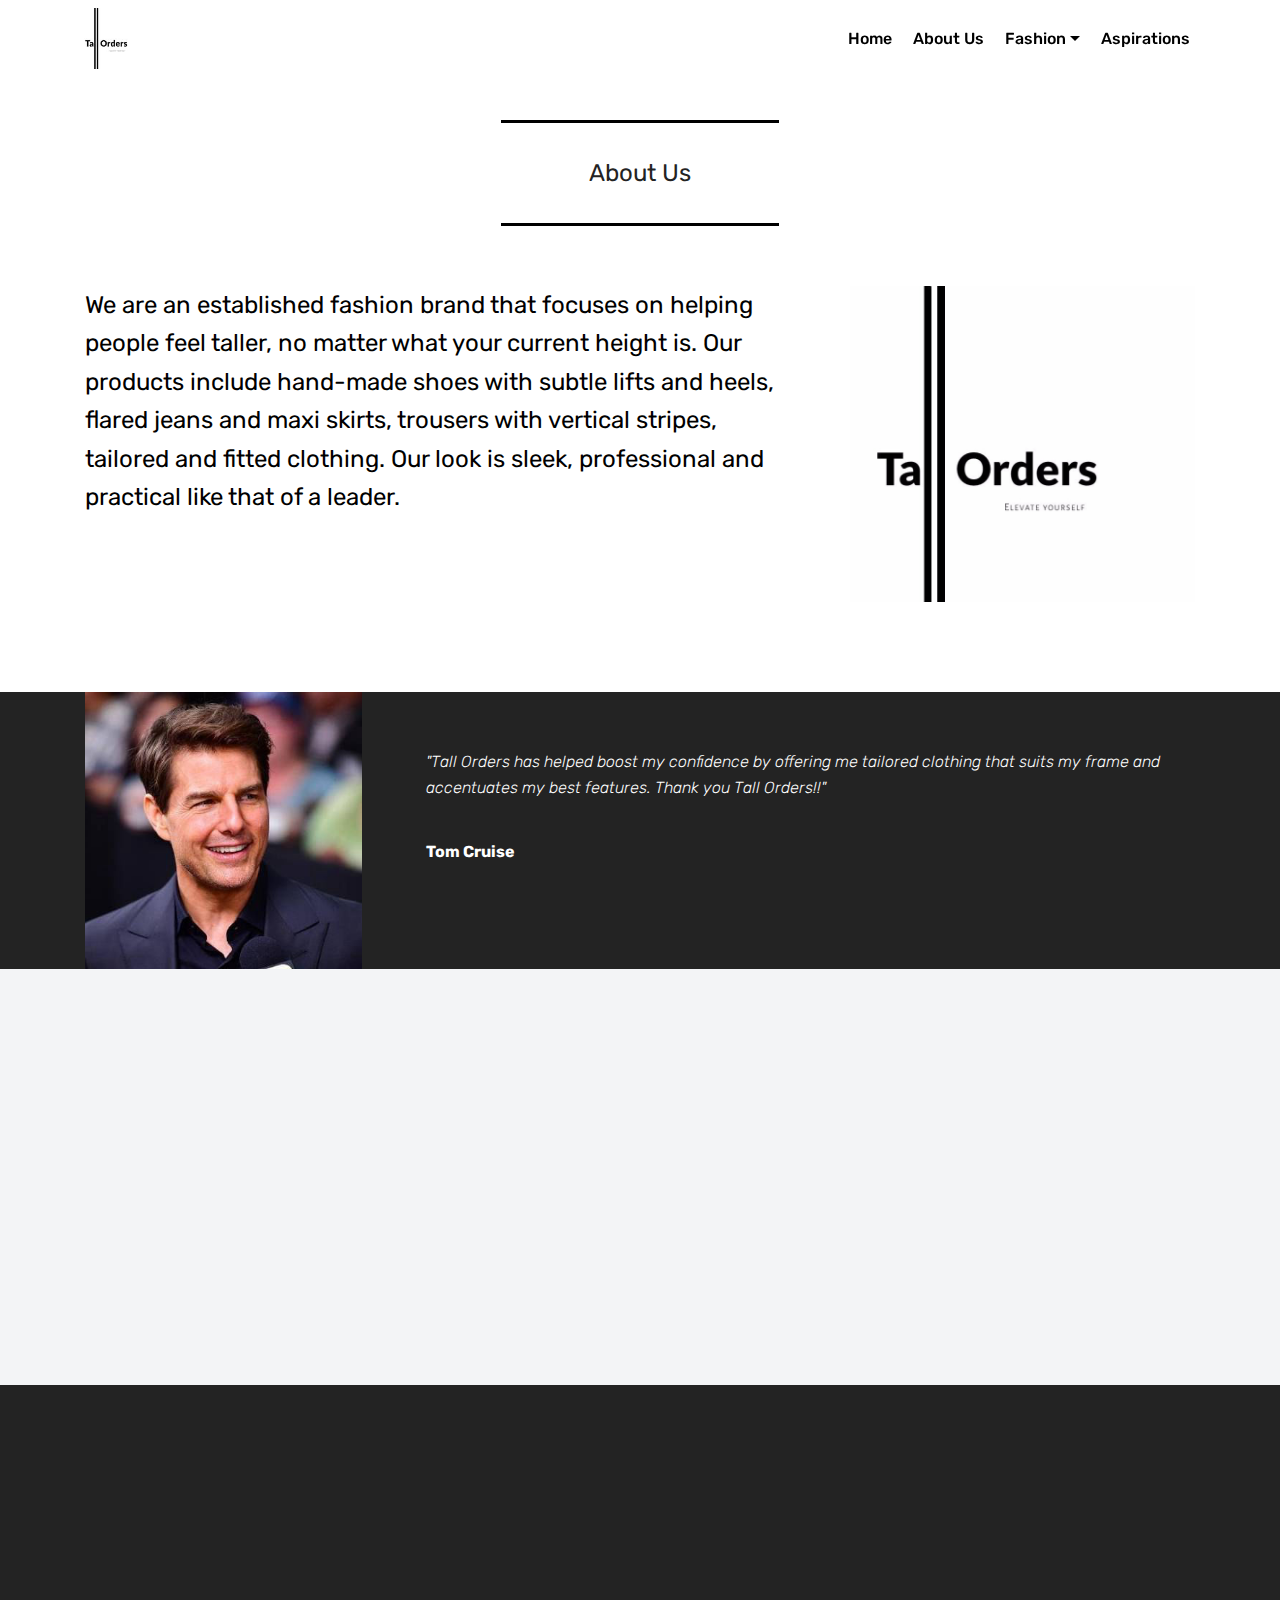
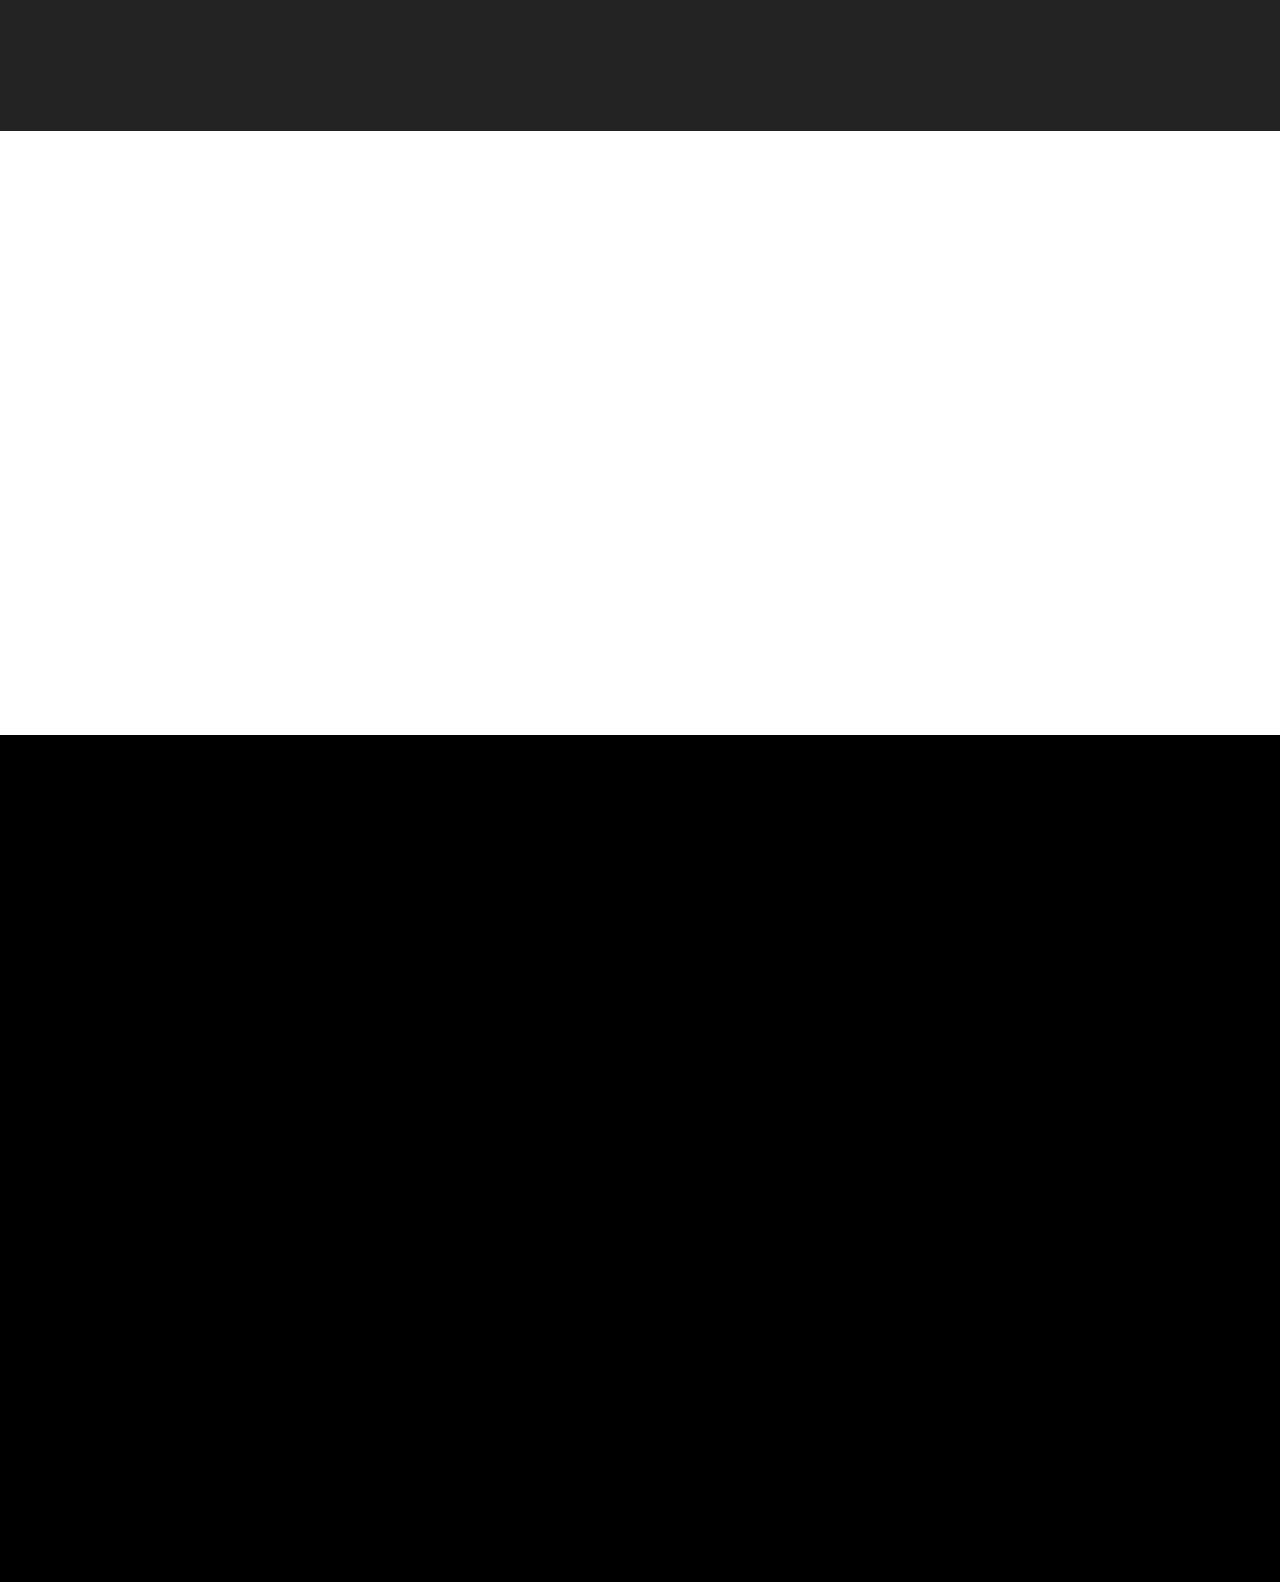
==== commit c486b1ca: "create github pages" ====
--- a/page1.html
+++ b/page1.html
@@ -6,7 +6,7 @@
   <meta http-equiv="X-UA-Compatible" content="IE=edge">
   <meta name="generator" content="Mobirise v4.11.4, mobirise.com">
   <meta name="viewport" content="width=device-width, initial-scale=1, minimum-scale=1">
-  <link rel="shortcut icon" href="assets/images/tall-order-logo-96x88.jpeg" type="image/x-icon">
+  <link rel="shortcut icon" href="assets/images/tall-order-logo-122x112.jpg" type="image/x-icon">
   <meta name="description" content="Site Builder Description">
   
   <title>ABOUT US</title>
@@ -15,8 +15,8 @@
   <link rel="stylesheet" href="assets/bootstrap/css/bootstrap-grid.min.css">
   <link rel="stylesheet" href="assets/bootstrap/css/bootstrap-reboot.min.css">
   <link rel="stylesheet" href="assets/socicon/css/styles.css">
+  <link rel="stylesheet" href="assets/animatecss/animate.min.css">
   <link rel="stylesheet" href="assets/dropdown/css/style.css">
-  <link rel="stylesheet" href="assets/animatecss/animate.min.css">
   <link rel="stylesheet" href="assets/tether/tether.min.css">
   <link rel="stylesheet" href="assets/theme/css/style.css">
   <link rel="preload" as="style" href="assets/mobirise/css/mbr-additional.css"><link rel="stylesheet" href="assets/mobirise/css/mbr-additional.css" type="text/css">
@@ -25,7 +25,7 @@
   
 </head>
 <body>
-  <section class="menu cid-rIKw7yDlgE" once="menu" id="menu2-g">
+  <section class="menu cid-rIM78o6apm" once="menu" id="menu2-1a">
 
     
 
@@ -42,24 +42,26 @@
             <div class="navbar-brand">
                 <span class="navbar-logo">
                     <a href="#top">
-                        <img src="assets/images/tall-order-logo-96x88.jpeg" alt="Mobirise" title="" style="height: 3.8rem;">
+                        <img src="assets/images/tall-order-logo-122x112.jpg" alt="Mobirise" title="" style="height: 3.8rem;">
                     </a>
                 </span>
-                <span class="navbar-caption-wrap"><a class="navbar-caption text-black display-4" href="https://mobirise.co">TALL ORDERS &nbsp; &nbsp; &nbsp; &nbsp; &nbsp; &nbsp; &nbsp; &nbsp; &nbsp; &nbsp;</a></span>
+                
             </div>
         </div>
         <div class="collapse navbar-collapse" id="navbarSupportedContent">
             <ul class="navbar-nav nav-dropdown nav-right" data-app-modern-menu="true"><li class="nav-item">
                     <a class="nav-link link text-black display-4" href="#top">Home</a>
-                </li><li class="nav-item"><a class="nav-link link text-black display-4" href="page1.html#content9-k">About Us</a></li><li class="nav-item dropdown"><a class="nav-link link text-black dropdown-toggle display-4" href="https://mobirise.co" data-toggle="dropdown-submenu" aria-expanded="false">Fashion</a><div class="dropdown-menu"><a class="text-black dropdown-item display-4" href="page2.html#slider2-p">Fashion - Men</a><a class="text-black dropdown-item display-4" href="page3.html#slider2-t" aria-expanded="false">Fashion - Women</a></div></li><li class="nav-item">
-                    <a class="nav-link link text-black display-4" href="page4.html#content9-12">Aspirations</a>
-                </li><li class="nav-item"><a class="nav-link link text-black display-4" href="https://mobirise.co">&nbsp; &nbsp; &nbsp; &nbsp; &nbsp; &nbsp; &nbsp; &nbsp; &nbsp; &nbsp; &nbsp; &nbsp; &nbsp; &nbsp; &nbsp; &nbsp; &nbsp; &nbsp; &nbsp; &nbsp; &nbsp; &nbsp; &nbsp; &nbsp; &nbsp; &nbsp; &nbsp; &nbsp; &nbsp; &nbsp; &nbsp; &nbsp; &nbsp; &nbsp; &nbsp; &nbsp; &nbsp; &nbsp; &nbsp; &nbsp; &nbsp; &nbsp; &nbsp; &nbsp; &nbsp;</a></li></ul>
+                </li><li class="nav-item"><a class="nav-link link text-black display-4" href="page1.html#content9-k">About Us</a></li><li class="nav-item dropdown"><a class="nav-link link text-black dropdown-toggle display-4" href="https://mobirise.co" data-toggle="dropdown-submenu" aria-expanded="false">Fashion</a><div class="dropdown-menu"><a class="text-black dropdown-item display-4" href="page2.html#content9-17">Fasihion - Men</a><a class="text-black dropdown-item display-4" href="page3.html#content9-18" aria-expanded="false">Fashion - Women</a></div></li>
+                <li class="nav-item">
+                    <a class="nav-link link text-black display-4" href="page4.html#content9-12">
+                        Aspirations</a>
+                </li></ul>
             
         </div>
     </nav>
 </section>
 
-<section class="engine"><a href="https://mobirise.info/r">free bootstrap template</a></section><section class="mbr-section article content9 cid-rIL2UYUOYG" id="content9-k">
+<section class="engine"><a href="https://mobirise.info/g">how to build a site for free</a></section><section class="mbr-section article content9 cid-rIL2UYUOYG" id="content9-k">
     
      
 
@@ -180,7 +182,7 @@
         <div class="row justify-content-center">
             <div class="media-container-column col-lg-8" data-form-type="formoid">
                 <!---Formbuilder Form--->
-                <form action="https://mobirise.com/" method="POST" class="mbr-form form-with-styler" data-form-title="Mobirise Form"><input type="hidden" name="email" data-form-email="true" value="jv65uavGuKXzv0B+z4n34mtwR9snDHXigj3pSBiOEU3vxqXK+C+zkLr7vJKtXxqZ5zA0cvJ0H4KtW0ofnvv1eNwuww9ob+CmDfJKbSEJUPhbKcyEzNUQXJQgYhyP/EdZ">
+                <form action="https://mobirise.com/" method="POST" class="mbr-form form-with-styler" data-form-title="Mobirise Form"><input type="hidden" name="email" data-form-email="true" value="7z2k/qglgUbllpa5ruP5kN82pDs12YSvs1W9F8gw+50eZ4GhpE/t68f6NTgJK9AIM3jeZ3ZczyKnkV/do/y428RYT7g2Y+L/E9kQVp+sER9iskO+oUn8q+t1gXSqynuR">
                     <div class="row">
                         <div hidden="hidden" data-form-alert="" class="alert alert-success col-12">Thanks for filling out the form!</div>
                         <div hidden="hidden" data-form-alert-danger="" class="alert alert-danger col-12">
@@ -221,7 +223,7 @@
         <div class="media-container-row content">
             <div class="col-md-2 col-sm-4">
                 <div class="mb-3 img-logo">
-                    <a href="#top">
+                    <a href="index.html#slider2-10">
                          <img src="assets/images/tall-order-logo-192x176.jpg" alt="Mobirise" title="">
                     </a>
                 </div>
@@ -262,7 +264,7 @@
                 </p>
                 <div class="media-container-column" data-form-type="formoid">
                     <!---Formbuilder Form--->
-                    <form action="https://mobirise.com/" method="POST" class="mbr-form form-with-styler" data-form-title="Mobirise Form"><input type="hidden" name="email" data-form-email="true" value="Htasf0T3duz3STfRTEdvoZeofTA4lFrhdY8aV7PZLLPtatLYy8Pl6W/ZBbuIVG/L7kzGdOGSDBPongDoffV797Mp8Z3wCL7/T3QRSGeX6s+KRv8MEClOP24rs7EFAuSv">
+                    <form action="https://mobirise.com/" method="POST" class="mbr-form form-with-styler" data-form-title="Mobirise Form"><input type="hidden" name="email" data-form-email="true" value="Jgm2CpAo7hClKTJIp+xGJn2QxLYTQeTfRIKM3+I5tjfOANauOKVQnToSxB3xSdqgXuUPrtfH1VQG49067ERjipPCCbtm/VlzzC+vfTiFMbhGYcc7cnTVMmpMlDhjz+1/">
                         <div class="row form-inline justify-content-center">
                             <div hidden="hidden" data-form-alert="" class="alert alert-success col-12">Thanks for filling out the form!</div>
                             <div hidden="hidden" data-form-alert-danger="" class="alert alert-danger col-12">
@@ -327,10 +329,10 @@
   <script src="assets/popper/popper.min.js"></script>
   <script src="assets/bootstrap/js/bootstrap.min.js"></script>
   <script src="assets/smoothscroll/smooth-scroll.js"></script>
+  <script src="assets/viewportchecker/jquery.viewportchecker.js"></script>
   <script src="assets/dropdown/js/nav-dropdown.js"></script>
   <script src="assets/dropdown/js/navbar-dropdown.js"></script>
   <script src="assets/touchswipe/jquery.touch-swipe.min.js"></script>
-  <script src="assets/viewportchecker/jquery.viewportchecker.js"></script>
   <script src="assets/tether/tether.min.js"></script>
   <script src="assets/theme/js/script.js"></script>
   <script src="assets/formoid/formoid.min.js"></script>
--- a/assets/mobirise/css/mbr-additional.css
+++ b/assets/mobirise/css/mbr-additional.css
@@ -710,304 +710,26 @@
 section.lazy-placeholder:after {
   opacity: 0.3;
 }
-.cid-rILiSHDnQ4 {
-  padding-top: 90px;
-  padding-bottom: 60px;
-  background-color: #ffffff;
-}
-.cid-rILiSHDnQ4 .content-slider {
-  display: -webkit-flex;
-  justify-content: center;
-  -webkit-justify-content: center;
-}
-.cid-rILiSHDnQ4 .modal-body .close {
-  background: #1b1b1b;
-}
-.cid-rILiSHDnQ4 .modal-body .close span {
-  font-style: normal;
-}
-.cid-rILiSHDnQ4 .carousel-inner > .active,
-.cid-rILiSHDnQ4 .carousel-inner > .next,
-.cid-rILiSHDnQ4 .carousel-inner > .prev {
-  display: -webkit-flex;
-}
-.cid-rILiSHDnQ4 .carousel-control .icon-next,
-.cid-rILiSHDnQ4 .carousel-control .icon-prev {
-  margin-top: -18px;
-  font-size: 40px;
-  line-height: 27px;
-}
-.cid-rILiSHDnQ4 .carousel-control:hover {
-  background: #1b1b1b;
-  color: #fff;
-  opacity: 1;
-}
-@media (max-width: 767px) {
-  .cid-rILiSHDnQ4 .container .carousel-control {
-    margin-bottom: 0;
-  }
-  .cid-rILiSHDnQ4 .content-slider-wrap {
-    width: 100%!important;
-  }
-}
-.cid-rILiSHDnQ4 .boxed-slider {
-  position: relative;
-  padding: 93px 0;
-}
-.cid-rILiSHDnQ4 .boxed-slider > div {
-  position: relative;
-}
-.cid-rILiSHDnQ4 .container img {
-  width: 100%;
-}
-.cid-rILiSHDnQ4 .container img + .row {
-  position: absolute;
-  top: 50%;
-  left: 0;
-  right: 0;
-  -webkit-transform: translateY(-50%);
-  -moz-transform: translateY(-50%);
-  transform: translateY(-50%);
-  z-index: 2;
-}
-.cid-rILiSHDnQ4 .mbr-section {
-  padding: 0;
-  background-attachment: scroll;
-}
-.cid-rILiSHDnQ4 .mbr-table-cell {
-  padding: 0;
-}
-.cid-rILiSHDnQ4 .container .carousel-indicators {
-  margin-bottom: 3px;
-}
-.cid-rILiSHDnQ4 .carousel-caption {
-  top: 50%;
-  right: 0;
-  bottom: auto;
-  left: 0;
-  display: -webkit-flex;
-  align-items: center;
-  -webkit-transform: translateY(-50%);
-  transform: translateY(-50%);
-  -webkit-align-items: center;
-}
-.cid-rILiSHDnQ4 .mbr-overlay {
-  z-index: 1;
-}
-.cid-rILiSHDnQ4 .container-slide.container {
-  width: 100%;
-  min-height: 100vh;
-  padding: 0;
-}
-.cid-rILiSHDnQ4 .carousel-item {
-  background-position: 50% 50%;
-  background-repeat: no-repeat;
-  background-size: cover;
-  -o-transition: -o-transform 0.6s ease-in-out;
-  -webkit-transition: -webkit-transform 0.6s ease-in-out;
-  transition: transform 0.6s ease-in-out, -webkit-transform 0.6s ease-in-out, -o-transform 0.6s ease-in-out;
-  -webkit-backface-visibility: hidden;
-  backface-visibility: hidden;
-  -webkit-perspective: 1000px;
-  perspective: 1000px;
-}
-@media (max-width: 576px) {
-  .cid-rILiSHDnQ4 .carousel-item .container {
-    width: 100%;
-  }
-}
-.cid-rILiSHDnQ4 .carousel-item-next.carousel-item-left,
-.cid-rILiSHDnQ4 .carousel-item-prev.carousel-item-right {
-  -webkit-transform: translate3d(0, 0, 0);
-  transform: translate3d(0, 0, 0);
-}
-.cid-rILiSHDnQ4 .active.carousel-item-right,
-.cid-rILiSHDnQ4 .carousel-item-next {
-  -webkit-transform: translate3d(100%, 0, 0);
-  transform: translate3d(100%, 0, 0);
-}
-.cid-rILiSHDnQ4 .active.carousel-item-left,
-.cid-rILiSHDnQ4 .carousel-item-prev {
-  -webkit-transform: translate3d(-100%, 0, 0);
-  transform: translate3d(-100%, 0, 0);
-}
-.cid-rILiSHDnQ4 .mbr-slider .carousel-control {
-  top: 50%;
-  width: 50px;
-  height: 50px;
-  margin-top: -1.5rem;
-  font-size: 35px;
-  background-color: rgba(0, 0, 0, 0.5);
-  border: 2px solid #fff;
-  border-radius: 50%;
-  transition: all .3s;
-}
-.cid-rILiSHDnQ4 .mbr-slider .carousel-control.carousel-control-prev {
-  left: 0;
-  margin-left: 2.5rem;
-}
-.cid-rILiSHDnQ4 .mbr-slider .carousel-control.carousel-control-next {
-  right: 0;
-  margin-right: 2.5rem;
-}
-.cid-rILiSHDnQ4 .mbr-slider .carousel-control .mbr-iconfont {
-  font-size: 1.5rem;
-}
-@media (max-width: 767px) {
-  .cid-rILiSHDnQ4 .mbr-slider .carousel-control {
-    top: auto;
-    bottom: 1rem;
-  }
-}
-.cid-rILiSHDnQ4 .mbr-slider .carousel-indicators {
-  position: absolute;
-  bottom: 0;
-  margin-bottom: 1.5rem !important;
-}
-.cid-rILiSHDnQ4 .mbr-slider .carousel-indicators li {
-  max-width: 15px;
-  height: 15px;
-  width: 15px;
-  max-height: 15px;
-  margin: 3px;
-  background-color: rgba(0, 0, 0, 0.5);
-  border: 2px solid #fff;
-  border-radius: 50%;
-  opacity: .5;
-  transition: all .3s;
-}
-.cid-rILiSHDnQ4 .mbr-slider .carousel-indicators li.active,
-.cid-rILiSHDnQ4 .mbr-slider .carousel-indicators li:hover {
-  opacity: .9;
-}
-.cid-rILiSHDnQ4 .mbr-slider .carousel-indicators li::after,
-.cid-rILiSHDnQ4 .mbr-slider .carousel-indicators li::before {
-  content: none;
-}
-.cid-rILiSHDnQ4 .mbr-slider .carousel-indicators.ie-fix {
-  left: 50%;
-  display: block;
-  width: 60%;
-  margin-left: -30%;
-  text-align: center;
-}
-@media (max-width: 576px) {
-  .cid-rILiSHDnQ4 .mbr-slider .carousel-indicators {
-    display: none !important;
-  }
-}
-.cid-rILiSHDnQ4 .mbr-slider > .container img {
-  width: 100%;
-}
-.cid-rILiSHDnQ4 .mbr-slider > .container img + .row {
-  position: absolute;
-  top: 50%;
-  right: 0;
-  left: 0;
-  z-index: 2;
-  -moz-transform: translateY(-50%);
-  -webkit-transform: translateY(-50%);
-  transform: translateY(-50%);
-}
-.cid-rILiSHDnQ4 .mbr-slider > .container .carousel-indicators {
-  margin-bottom: 3px;
-}
-@media (max-width: 576px) {
-  .cid-rILiSHDnQ4 .mbr-slider > .container .carousel-control {
-    margin-bottom: 0;
-  }
-}
-.cid-rILiSHDnQ4 .mbr-slider .mbr-section {
-  padding: 0;
-  background-attachment: scroll;
-}
-.cid-rILiSHDnQ4 .mbr-slider .mbr-table-cell {
-  padding: 0;
-}
-.cid-rILiSHDnQ4 .carousel-item .container.container-slide {
-  position: initial;
-  width: auto;
-  min-height: 0;
-}
-.cid-rILiSHDnQ4 .full-screen .slider-fullscreen-image {
-  min-height: 100vh;
-  background-repeat: no-repeat;
-  background-position: 50% 50%;
-  background-size: cover;
-}
-.cid-rILiSHDnQ4 .full-screen .slider-fullscreen-image.active {
-  display: -o-flex;
-}
-.cid-rILiSHDnQ4 .full-screen .container {
-  width: auto;
-  padding-right: 0;
-  padding-left: 0;
-}
-.cid-rILiSHDnQ4 .full-screen .carousel-item .container.container-slide {
-  width: 100%;
-  min-height: 100vh;
-  padding: 0;
-}
-.cid-rILiSHDnQ4 .full-screen .carousel-item .container.container-slide img {
-  display: none;
-}
-.cid-rILiSHDnQ4 .mbr-background-video-preview {
-  position: absolute;
-  top: 0;
-  right: 0;
-  bottom: 0;
-  left: 0;
-}
-.cid-rILiSHDnQ4 .mbr-overlay ~ .container-slide {
-  z-index: auto;
-}
-.cid-rILiSHDnQ4 .mbr-slider.slide .container {
-  overflow: hidden;
-  padding: 0;
-}
-.cid-rILiSHDnQ4 .carousel-inner {
-  height: 100%;
-}
-.cid-rILiSHDnQ4 .slider-fullscreen-image {
-  height: 100%;
-  background: transparent !important;
-}
-.cid-rILiSHDnQ4 .image_wrapper {
-  height: 300px;
-  width: 100%;
-  position: relative;
-  display: inline-block;
-}
-.cid-rILiSHDnQ4 .image_wrapper img {
-  width: auto !important;
-  height: 100%;
-}
-.cid-rILiSHDnQ4 .carousel-item .container-slide {
-  text-align: center;
-}
-.cid-rILiSHDnQ4 .content-slider-wrap {
-  width: 100%;
-}
-.cid-rIKw7yDlgE .navbar {
+.cid-rIM78o6apm .navbar {
   background: #ffffff;
   transition: none;
   min-height: 77px;
   padding: .5rem 0;
 }
-.cid-rIKw7yDlgE .navbar-dropdown.bg-color.transparent.opened {
+.cid-rIM78o6apm .navbar-dropdown.bg-color.transparent.opened {
   background: #ffffff;
 }
-.cid-rIKw7yDlgE a {
+.cid-rIM78o6apm a {
   font-style: normal;
 }
-.cid-rIKw7yDlgE .nav-item span {
+.cid-rIM78o6apm .nav-item span {
   padding-right: 0.4em;
   line-height: 0.5em;
   vertical-align: text-bottom;
   position: relative;
   text-decoration: none;
 }
-.cid-rIKw7yDlgE .nav-item a {
+.cid-rIM78o6apm .nav-item a {
   display: -webkit-flex;
   align-items: center;
   justify-content: center;
@@ -1016,23 +738,23 @@
   -webkit-align-items: center;
   -webkit-justify-content: center;
 }
-.cid-rIKw7yDlgE .nav-item:focus,
-.cid-rIKw7yDlgE .nav-link:focus {
+.cid-rIM78o6apm .nav-item:focus,
+.cid-rIM78o6apm .nav-link:focus {
   outline: none;
 }
-.cid-rIKw7yDlgE .btn {
+.cid-rIM78o6apm .btn {
   padding: 0.4rem 1.5rem;
   display: -webkit-inline-flex;
   align-items: center;
   -webkit-align-items: center;
 }
-.cid-rIKw7yDlgE .btn .mbr-iconfont {
+.cid-rIM78o6apm .btn .mbr-iconfont {
   font-size: 1.6rem;
 }
-.cid-rIKw7yDlgE .menu-logo {
+.cid-rIM78o6apm .menu-logo {
   margin-right: auto;
 }
-.cid-rIKw7yDlgE .menu-logo .navbar-brand {
+.cid-rIM78o6apm .menu-logo .navbar-brand {
   display: flex;
   margin-left: 5rem;
   padding: 0;
@@ -1041,7 +763,7 @@
   -webkit-align-items: center;
   align-items: center;
 }
-.cid-rIKw7yDlgE .menu-logo .navbar-brand .navbar-caption-wrap {
+.cid-rIM78o6apm .menu-logo .navbar-brand .navbar-caption-wrap {
   display: flex;
   -webkit-align-items: center;
   align-items: center;
@@ -1049,43 +771,43 @@
   min-width: 7rem;
   margin: .3rem 0;
 }
-.cid-rIKw7yDlgE .menu-logo .navbar-brand .navbar-caption-wrap .navbar-caption {
+.cid-rIM78o6apm .menu-logo .navbar-brand .navbar-caption-wrap .navbar-caption {
   line-height: 1.2rem !important;
   padding-right: 2rem;
 }
-.cid-rIKw7yDlgE .menu-logo .navbar-brand .navbar-logo {
+.cid-rIM78o6apm .menu-logo .navbar-brand .navbar-logo {
   font-size: 4rem;
   transition: font-size 0.25s;
 }
-.cid-rIKw7yDlgE .menu-logo .navbar-brand .navbar-logo img {
+.cid-rIM78o6apm .menu-logo .navbar-brand .navbar-logo img {
   display: flex;
 }
-.cid-rIKw7yDlgE .menu-logo .navbar-brand .navbar-logo .mbr-iconfont {
+.cid-rIM78o6apm .menu-logo .navbar-brand .navbar-logo .mbr-iconfont {
   transition: font-size 0.25s;
 }
-.cid-rIKw7yDlgE .menu-logo .navbar-brand .navbar-logo a {
+.cid-rIM78o6apm .menu-logo .navbar-brand .navbar-logo a {
   display: inline-flex;
 }
-.cid-rIKw7yDlgE .navbar-toggleable-sm .navbar-collapse {
+.cid-rIM78o6apm .navbar-toggleable-sm .navbar-collapse {
   justify-content: flex-end;
   -webkit-justify-content: flex-end;
   padding-right: 5rem;
   width: auto;
 }
-.cid-rIKw7yDlgE .navbar-toggleable-sm .navbar-collapse .navbar-nav {
+.cid-rIM78o6apm .navbar-toggleable-sm .navbar-collapse .navbar-nav {
   flex-wrap: wrap;
   -webkit-flex-wrap: wrap;
   padding-left: 0;
 }
-.cid-rIKw7yDlgE .navbar-toggleable-sm .navbar-collapse .navbar-nav .nav-item {
+.cid-rIM78o6apm .navbar-toggleable-sm .navbar-collapse .navbar-nav .nav-item {
   -webkit-align-self: center;
   align-self: center;
 }
-.cid-rIKw7yDlgE .navbar-toggleable-sm .navbar-collapse .navbar-buttons {
+.cid-rIM78o6apm .navbar-toggleable-sm .navbar-collapse .navbar-buttons {
   padding-left: 0;
   padding-bottom: 0;
 }
-.cid-rIKw7yDlgE .dropdown .dropdown-menu {
+.cid-rIM78o6apm .dropdown .dropdown-menu {
   background: #ffffff;
   display: none;
   position: absolute;
@@ -1094,20 +816,20 @@
   padding-bottom: 1.4rem;
   text-align: left;
 }
-.cid-rIKw7yDlgE .dropdown .dropdown-menu .dropdown-item {
+.cid-rIM78o6apm .dropdown .dropdown-menu .dropdown-item {
   width: auto;
   padding: 0.235em 1.5385em 0.235em 1.5385em !important;
 }
-.cid-rIKw7yDlgE .dropdown .dropdown-menu .dropdown-item::after {
+.cid-rIM78o6apm .dropdown .dropdown-menu .dropdown-item::after {
   right: 0.5rem;
 }
-.cid-rIKw7yDlgE .dropdown .dropdown-menu .dropdown-submenu {
+.cid-rIM78o6apm .dropdown .dropdown-menu .dropdown-submenu {
   margin: 0;
 }
-.cid-rIKw7yDlgE .dropdown.open > .dropdown-menu {
+.cid-rIM78o6apm .dropdown.open > .dropdown-menu {
   display: block;
 }
-.cid-rIKw7yDlgE .navbar-toggleable-sm.opened:after {
+.cid-rIM78o6apm .navbar-toggleable-sm.opened:after {
   position: absolute;
   width: 100vw;
   height: 100vh;
@@ -1119,28 +841,28 @@
   -webkit-transform: translateY(100%);
   z-index: 1000;
 }
-.cid-rIKw7yDlgE .navbar.navbar-short {
+.cid-rIM78o6apm .navbar.navbar-short {
   min-height: 60px;
   transition: all .2s;
 }
-.cid-rIKw7yDlgE .navbar.navbar-short .navbar-toggler-right {
+.cid-rIM78o6apm .navbar.navbar-short .navbar-toggler-right {
   top: 20px;
 }
-.cid-rIKw7yDlgE .navbar.navbar-short .navbar-logo a {
+.cid-rIM78o6apm .navbar.navbar-short .navbar-logo a {
   font-size: 2.5rem !important;
   line-height: 2.5rem;
   transition: font-size 0.25s;
 }
-.cid-rIKw7yDlgE .navbar.navbar-short .navbar-logo a .mbr-iconfont {
+.cid-rIM78o6apm .navbar.navbar-short .navbar-logo a .mbr-iconfont {
   font-size: 2.5rem !important;
 }
-.cid-rIKw7yDlgE .navbar.navbar-short .navbar-logo a img {
+.cid-rIM78o6apm .navbar.navbar-short .navbar-logo a img {
   height: 3rem !important;
 }
-.cid-rIKw7yDlgE .navbar.navbar-short .navbar-brand {
+.cid-rIM78o6apm .navbar.navbar-short .navbar-brand {
   min-height: 3rem;
 }
-.cid-rIKw7yDlgE button.navbar-toggler {
+.cid-rIM78o6apm button.navbar-toggler {
   width: 31px;
   height: 18px;
   cursor: pointer;
@@ -1148,10 +870,10 @@
   top: 1.5rem;
   right: 1rem;
 }
-.cid-rIKw7yDlgE button.navbar-toggler:focus {
+.cid-rIM78o6apm button.navbar-toggler:focus {
   outline: none;
 }
-.cid-rIKw7yDlgE button.navbar-toggler .hamburger span {
+.cid-rIM78o6apm button.navbar-toggler .hamburger span {
   position: absolute;
   right: 0;
   width: 30px;
@@ -1159,98 +881,98 @@
   border-right: 5px;
   background-color: #333333;
 }
-.cid-rIKw7yDlgE button.navbar-toggler .hamburger span:nth-child(1) {
+.cid-rIM78o6apm button.navbar-toggler .hamburger span:nth-child(1) {
   top: 0;
   transition: all .2s;
 }
-.cid-rIKw7yDlgE button.navbar-toggler .hamburger span:nth-child(2) {
+.cid-rIM78o6apm button.navbar-toggler .hamburger span:nth-child(2) {
   top: 8px;
   transition: all .15s;
 }
-.cid-rIKw7yDlgE button.navbar-toggler .hamburger span:nth-child(3) {
+.cid-rIM78o6apm button.navbar-toggler .hamburger span:nth-child(3) {
   top: 8px;
   transition: all .15s;
 }
-.cid-rIKw7yDlgE button.navbar-toggler .hamburger span:nth-child(4) {
+.cid-rIM78o6apm button.navbar-toggler .hamburger span:nth-child(4) {
   top: 16px;
   transition: all .2s;
 }
-.cid-rIKw7yDlgE nav.opened .hamburger span:nth-child(1) {
+.cid-rIM78o6apm nav.opened .hamburger span:nth-child(1) {
   top: 8px;
   width: 0;
   opacity: 0;
   right: 50%;
   transition: all .2s;
 }
-.cid-rIKw7yDlgE nav.opened .hamburger span:nth-child(2) {
+.cid-rIM78o6apm nav.opened .hamburger span:nth-child(2) {
   -webkit-transform: rotate(45deg);
   transform: rotate(45deg);
   transition: all .25s;
 }
-.cid-rIKw7yDlgE nav.opened .hamburger span:nth-child(3) {
+.cid-rIM78o6apm nav.opened .hamburger span:nth-child(3) {
   -webkit-transform: rotate(-45deg);
   transform: rotate(-45deg);
   transition: all .25s;
 }
-.cid-rIKw7yDlgE nav.opened .hamburger span:nth-child(4) {
+.cid-rIM78o6apm nav.opened .hamburger span:nth-child(4) {
   top: 8px;
   width: 0;
   opacity: 0;
   right: 50%;
   transition: all .2s;
 }
-.cid-rIKw7yDlgE .collapsed.navbar-expand {
+.cid-rIM78o6apm .collapsed.navbar-expand {
   flex-direction: column;
   -webkit-flex-direction: column;
 }
-.cid-rIKw7yDlgE .collapsed .btn {
+.cid-rIM78o6apm .collapsed .btn {
   display: -webkit-flex;
 }
-.cid-rIKw7yDlgE .collapsed .navbar-collapse {
+.cid-rIM78o6apm .collapsed .navbar-collapse {
   display: none !important;
   padding-right: 0 !important;
 }
-.cid-rIKw7yDlgE .collapsed .navbar-collapse.collapsing,
-.cid-rIKw7yDlgE .collapsed .navbar-collapse.show {
+.cid-rIM78o6apm .collapsed .navbar-collapse.collapsing,
+.cid-rIM78o6apm .collapsed .navbar-collapse.show {
   display: block !important;
 }
-.cid-rIKw7yDlgE .collapsed .navbar-collapse.collapsing .navbar-nav,
-.cid-rIKw7yDlgE .collapsed .navbar-collapse.show .navbar-nav {
+.cid-rIM78o6apm .collapsed .navbar-collapse.collapsing .navbar-nav,
+.cid-rIM78o6apm .collapsed .navbar-collapse.show .navbar-nav {
   display: block;
   text-align: center;
 }
-.cid-rIKw7yDlgE .collapsed .navbar-collapse.collapsing .navbar-nav .nav-item,
-.cid-rIKw7yDlgE .collapsed .navbar-collapse.show .navbar-nav .nav-item {
+.cid-rIM78o6apm .collapsed .navbar-collapse.collapsing .navbar-nav .nav-item,
+.cid-rIM78o6apm .collapsed .navbar-collapse.show .navbar-nav .nav-item {
   clear: both;
 }
-.cid-rIKw7yDlgE .collapsed .navbar-collapse.collapsing .navbar-nav .nav-item:last-child,
-.cid-rIKw7yDlgE .collapsed .navbar-collapse.show .navbar-nav .nav-item:last-child {
+.cid-rIM78o6apm .collapsed .navbar-collapse.collapsing .navbar-nav .nav-item:last-child,
+.cid-rIM78o6apm .collapsed .navbar-collapse.show .navbar-nav .nav-item:last-child {
   margin-bottom: 1rem;
 }
-.cid-rIKw7yDlgE .collapsed .navbar-collapse.collapsing .navbar-buttons,
-.cid-rIKw7yDlgE .collapsed .navbar-collapse.show .navbar-buttons {
+.cid-rIM78o6apm .collapsed .navbar-collapse.collapsing .navbar-buttons,
+.cid-rIM78o6apm .collapsed .navbar-collapse.show .navbar-buttons {
   text-align: center;
 }
-.cid-rIKw7yDlgE .collapsed .navbar-collapse.collapsing .navbar-buttons:last-child,
-.cid-rIKw7yDlgE .collapsed .navbar-collapse.show .navbar-buttons:last-child {
+.cid-rIM78o6apm .collapsed .navbar-collapse.collapsing .navbar-buttons:last-child,
+.cid-rIM78o6apm .collapsed .navbar-collapse.show .navbar-buttons:last-child {
   margin-bottom: 1rem;
 }
 @media (min-width: 1024px) {
-  .cid-rIKw7yDlgE .collapsed:not(.navbar-short) .navbar-collapse {
+  .cid-rIM78o6apm .collapsed:not(.navbar-short) .navbar-collapse {
     max-height: calc(98.5vh - 3.8rem);
   }
 }
-.cid-rIKw7yDlgE .collapsed button.navbar-toggler {
+.cid-rIM78o6apm .collapsed button.navbar-toggler {
   display: block;
 }
-.cid-rIKw7yDlgE .collapsed .navbar-brand {
+.cid-rIM78o6apm .collapsed .navbar-brand {
   margin-left: 1rem !important;
 }
-.cid-rIKw7yDlgE .collapsed .navbar-toggleable-sm {
+.cid-rIM78o6apm .collapsed .navbar-toggleable-sm {
   flex-direction: column;
   -webkit-flex-direction: column;
 }
-.cid-rIKw7yDlgE .collapsed .dropdown .dropdown-menu {
+.cid-rIM78o6apm .collapsed .dropdown .dropdown-menu {
   width: 100%;
   text-align: center;
   position: relative;
@@ -1263,19 +985,19 @@
   transition-duration: .5s;
   transition-property: opacity,padding,height;
 }
-.cid-rIKw7yDlgE .collapsed .dropdown.open > .dropdown-menu {
+.cid-rIM78o6apm .collapsed .dropdown.open > .dropdown-menu {
   position: relative;
   opacity: 1;
   height: auto;
   padding: 1.4rem 0;
   visibility: visible;
 }
-.cid-rIKw7yDlgE .collapsed .dropdown .dropdown-submenu {
+.cid-rIM78o6apm .collapsed .dropdown .dropdown-submenu {
   left: 0;
   text-align: center;
   width: 100%;
 }
-.cid-rIKw7yDlgE .collapsed .dropdown .dropdown-toggle[data-toggle="dropdown-submenu"]::after {
+.cid-rIM78o6apm .collapsed .dropdown .dropdown-toggle[data-toggle="dropdown-submenu"]::after {
   margin-top: 0;
   position: inherit;
   right: 0;
@@ -1291,56 +1013,56 @@
   border-left: .30em solid transparent;
 }
 @media (max-width: 1023px) {
-  .cid-rIKw7yDlgE.navbar-expand {
+  .cid-rIM78o6apm.navbar-expand {
     flex-direction: column;
     -webkit-flex-direction: column;
   }
-  .cid-rIKw7yDlgE img {
+  .cid-rIM78o6apm img {
     height: 3.8rem !important;
   }
-  .cid-rIKw7yDlgE .btn {
+  .cid-rIM78o6apm .btn {
     display: -webkit-flex;
   }
-  .cid-rIKw7yDlgE button.navbar-toggler {
+  .cid-rIM78o6apm button.navbar-toggler {
     display: block;
   }
-  .cid-rIKw7yDlgE .navbar-brand {
+  .cid-rIM78o6apm .navbar-brand {
     margin-left: 1rem !important;
   }
-  .cid-rIKw7yDlgE .navbar-toggleable-sm {
+  .cid-rIM78o6apm .navbar-toggleable-sm {
     flex-direction: column;
     -webkit-flex-direction: column;
   }
-  .cid-rIKw7yDlgE .navbar-collapse {
+  .cid-rIM78o6apm .navbar-collapse {
     display: none !important;
     padding-right: 0 !important;
   }
-  .cid-rIKw7yDlgE .navbar-collapse.collapsing,
-  .cid-rIKw7yDlgE .navbar-collapse.show {
+  .cid-rIM78o6apm .navbar-collapse.collapsing,
+  .cid-rIM78o6apm .navbar-collapse.show {
     display: block !important;
   }
-  .cid-rIKw7yDlgE .navbar-collapse.collapsing .navbar-nav,
-  .cid-rIKw7yDlgE .navbar-collapse.show .navbar-nav {
+  .cid-rIM78o6apm .navbar-collapse.collapsing .navbar-nav,
+  .cid-rIM78o6apm .navbar-collapse.show .navbar-nav {
     display: block;
     text-align: center;
   }
-  .cid-rIKw7yDlgE .navbar-collapse.collapsing .navbar-nav .nav-item,
-  .cid-rIKw7yDlgE .navbar-collapse.show .navbar-nav .nav-item {
+  .cid-rIM78o6apm .navbar-collapse.collapsing .navbar-nav .nav-item,
+  .cid-rIM78o6apm .navbar-collapse.show .navbar-nav .nav-item {
     clear: both;
   }
-  .cid-rIKw7yDlgE .navbar-collapse.collapsing .navbar-nav .nav-item:last-child,
-  .cid-rIKw7yDlgE .navbar-collapse.show .navbar-nav .nav-item:last-child {
+  .cid-rIM78o6apm .navbar-collapse.collapsing .navbar-nav .nav-item:last-child,
+  .cid-rIM78o6apm .navbar-collapse.show .navbar-nav .nav-item:last-child {
     margin-bottom: 1rem;
   }
-  .cid-rIKw7yDlgE .navbar-collapse.collapsing .navbar-buttons,
-  .cid-rIKw7yDlgE .navbar-collapse.show .navbar-buttons {
+  .cid-rIM78o6apm .navbar-collapse.collapsing .navbar-buttons,
+  .cid-rIM78o6apm .navbar-collapse.show .navbar-buttons {
     text-align: center;
   }
-  .cid-rIKw7yDlgE .navbar-collapse.collapsing .navbar-buttons:last-child,
-  .cid-rIKw7yDlgE .navbar-collapse.show .navbar-buttons:last-child {
+  .cid-rIM78o6apm .navbar-collapse.collapsing .navbar-buttons:last-child,
+  .cid-rIM78o6apm .navbar-collapse.show .navbar-buttons:last-child {
     margin-bottom: 1rem;
   }
-  .cid-rIKw7yDlgE .dropdown .dropdown-menu {
+  .cid-rIM78o6apm .dropdown .dropdown-menu {
     width: 100%;
     text-align: center;
     position: relative;
@@ -1353,19 +1075,19 @@
     transition-duration: .5s;
     transition-property: opacity,padding,height;
   }
-  .cid-rIKw7yDlgE .dropdown.open > .dropdown-menu {
+  .cid-rIM78o6apm .dropdown.open > .dropdown-menu {
     position: relative;
     opacity: 1;
     height: auto;
     padding: 1.4rem 0;
     visibility: visible;
   }
-  .cid-rIKw7yDlgE .dropdown .dropdown-submenu {
+  .cid-rIM78o6apm .dropdown .dropdown-submenu {
     left: 0;
     text-align: center;
     width: 100%;
   }
-  .cid-rIKw7yDlgE .dropdown .dropdown-toggle[data-toggle="dropdown-submenu"]::after {
+  .cid-rIM78o6apm .dropdown .dropdown-toggle[data-toggle="dropdown-submenu"]::after {
     margin-top: 0;
     position: inherit;
     right: 0;
@@ -1382,18 +1104,296 @@
   }
 }
 @media (min-width: 767px) {
-  .cid-rIKw7yDlgE .menu-logo {
+  .cid-rIM78o6apm .menu-logo {
     flex-shrink: 0;
     -webkit-flex-shrink: 0;
   }
 }
-.cid-rIKw7yDlgE .navbar-collapse {
+.cid-rIM78o6apm .navbar-collapse {
   flex-basis: auto;
   -webkit-flex-basis: auto;
 }
-.cid-rIKw7yDlgE .nav-link:hover,
-.cid-rIKw7yDlgE .dropdown-item:hover {
+.cid-rIM78o6apm .nav-link:hover,
+.cid-rIM78o6apm .dropdown-item:hover {
   color: #767676 !important;
+}
+.cid-rILiSHDnQ4 {
+  padding-top: 90px;
+  padding-bottom: 60px;
+  background-color: #ffffff;
+}
+.cid-rILiSHDnQ4 .content-slider {
+  display: -webkit-flex;
+  justify-content: center;
+  -webkit-justify-content: center;
+}
+.cid-rILiSHDnQ4 .modal-body .close {
+  background: #1b1b1b;
+}
+.cid-rILiSHDnQ4 .modal-body .close span {
+  font-style: normal;
+}
+.cid-rILiSHDnQ4 .carousel-inner > .active,
+.cid-rILiSHDnQ4 .carousel-inner > .next,
+.cid-rILiSHDnQ4 .carousel-inner > .prev {
+  display: -webkit-flex;
+}
+.cid-rILiSHDnQ4 .carousel-control .icon-next,
+.cid-rILiSHDnQ4 .carousel-control .icon-prev {
+  margin-top: -18px;
+  font-size: 40px;
+  line-height: 27px;
+}
+.cid-rILiSHDnQ4 .carousel-control:hover {
+  background: #1b1b1b;
+  color: #fff;
+  opacity: 1;
+}
+@media (max-width: 767px) {
+  .cid-rILiSHDnQ4 .container .carousel-control {
+    margin-bottom: 0;
+  }
+  .cid-rILiSHDnQ4 .content-slider-wrap {
+    width: 100%!important;
+  }
+}
+.cid-rILiSHDnQ4 .boxed-slider {
+  position: relative;
+  padding: 93px 0;
+}
+.cid-rILiSHDnQ4 .boxed-slider > div {
+  position: relative;
+}
+.cid-rILiSHDnQ4 .container img {
+  width: 100%;
+}
+.cid-rILiSHDnQ4 .container img + .row {
+  position: absolute;
+  top: 50%;
+  left: 0;
+  right: 0;
+  -webkit-transform: translateY(-50%);
+  -moz-transform: translateY(-50%);
+  transform: translateY(-50%);
+  z-index: 2;
+}
+.cid-rILiSHDnQ4 .mbr-section {
+  padding: 0;
+  background-attachment: scroll;
+}
+.cid-rILiSHDnQ4 .mbr-table-cell {
+  padding: 0;
+}
+.cid-rILiSHDnQ4 .container .carousel-indicators {
+  margin-bottom: 3px;
+}
+.cid-rILiSHDnQ4 .carousel-caption {
+  top: 50%;
+  right: 0;
+  bottom: auto;
+  left: 0;
+  display: -webkit-flex;
+  align-items: center;
+  -webkit-transform: translateY(-50%);
+  transform: translateY(-50%);
+  -webkit-align-items: center;
+}
+.cid-rILiSHDnQ4 .mbr-overlay {
+  z-index: 1;
+}
+.cid-rILiSHDnQ4 .container-slide.container {
+  width: 100%;
+  min-height: 100vh;
+  padding: 0;
+}
+.cid-rILiSHDnQ4 .carousel-item {
+  background-position: 50% 50%;
+  background-repeat: no-repeat;
+  background-size: cover;
+  -o-transition: -o-transform 0.6s ease-in-out;
+  -webkit-transition: -webkit-transform 0.6s ease-in-out;
+  transition: transform 0.6s ease-in-out, -webkit-transform 0.6s ease-in-out, -o-transform 0.6s ease-in-out;
+  -webkit-backface-visibility: hidden;
+  backface-visibility: hidden;
+  -webkit-perspective: 1000px;
+  perspective: 1000px;
+}
+@media (max-width: 576px) {
+  .cid-rILiSHDnQ4 .carousel-item .container {
+    width: 100%;
+  }
+}
+.cid-rILiSHDnQ4 .carousel-item-next.carousel-item-left,
+.cid-rILiSHDnQ4 .carousel-item-prev.carousel-item-right {
+  -webkit-transform: translate3d(0, 0, 0);
+  transform: translate3d(0, 0, 0);
+}
+.cid-rILiSHDnQ4 .active.carousel-item-right,
+.cid-rILiSHDnQ4 .carousel-item-next {
+  -webkit-transform: translate3d(100%, 0, 0);
+  transform: translate3d(100%, 0, 0);
+}
+.cid-rILiSHDnQ4 .active.carousel-item-left,
+.cid-rILiSHDnQ4 .carousel-item-prev {
+  -webkit-transform: translate3d(-100%, 0, 0);
+  transform: translate3d(-100%, 0, 0);
+}
+.cid-rILiSHDnQ4 .mbr-slider .carousel-control {
+  top: 50%;
+  width: 50px;
+  height: 50px;
+  margin-top: -1.5rem;
+  font-size: 35px;
+  background-color: rgba(0, 0, 0, 0.5);
+  border: 2px solid #fff;
+  border-radius: 50%;
+  transition: all .3s;
+}
+.cid-rILiSHDnQ4 .mbr-slider .carousel-control.carousel-control-prev {
+  left: 0;
+  margin-left: 2.5rem;
+}
+.cid-rILiSHDnQ4 .mbr-slider .carousel-control.carousel-control-next {
+  right: 0;
+  margin-right: 2.5rem;
+}
+.cid-rILiSHDnQ4 .mbr-slider .carousel-control .mbr-iconfont {
+  font-size: 1.5rem;
+}
+@media (max-width: 767px) {
+  .cid-rILiSHDnQ4 .mbr-slider .carousel-control {
+    top: auto;
+    bottom: 1rem;
+  }
+}
+.cid-rILiSHDnQ4 .mbr-slider .carousel-indicators {
+  position: absolute;
+  bottom: 0;
+  margin-bottom: 1.5rem !important;
+}
+.cid-rILiSHDnQ4 .mbr-slider .carousel-indicators li {
+  max-width: 15px;
+  height: 15px;
+  width: 15px;
+  max-height: 15px;
+  margin: 3px;
+  background-color: rgba(0, 0, 0, 0.5);
+  border: 2px solid #fff;
+  border-radius: 50%;
+  opacity: .5;
+  transition: all .3s;
+}
+.cid-rILiSHDnQ4 .mbr-slider .carousel-indicators li.active,
+.cid-rILiSHDnQ4 .mbr-slider .carousel-indicators li:hover {
+  opacity: .9;
+}
+.cid-rILiSHDnQ4 .mbr-slider .carousel-indicators li::after,
+.cid-rILiSHDnQ4 .mbr-slider .carousel-indicators li::before {
+  content: none;
+}
+.cid-rILiSHDnQ4 .mbr-slider .carousel-indicators.ie-fix {
+  left: 50%;
+  display: block;
+  width: 60%;
+  margin-left: -30%;
+  text-align: center;
+}
+@media (max-width: 576px) {
+  .cid-rILiSHDnQ4 .mbr-slider .carousel-indicators {
+    display: none !important;
+  }
+}
+.cid-rILiSHDnQ4 .mbr-slider > .container img {
+  width: 100%;
+}
+.cid-rILiSHDnQ4 .mbr-slider > .container img + .row {
+  position: absolute;
+  top: 50%;
+  right: 0;
+  left: 0;
+  z-index: 2;
+  -moz-transform: translateY(-50%);
+  -webkit-transform: translateY(-50%);
+  transform: translateY(-50%);
+}
+.cid-rILiSHDnQ4 .mbr-slider > .container .carousel-indicators {
+  margin-bottom: 3px;
+}
+@media (max-width: 576px) {
+  .cid-rILiSHDnQ4 .mbr-slider > .container .carousel-control {
+    margin-bottom: 0;
+  }
+}
+.cid-rILiSHDnQ4 .mbr-slider .mbr-section {
+  padding: 0;
+  background-attachment: scroll;
+}
+.cid-rILiSHDnQ4 .mbr-slider .mbr-table-cell {
+  padding: 0;
+}
+.cid-rILiSHDnQ4 .carousel-item .container.container-slide {
+  position: initial;
+  width: auto;
+  min-height: 0;
+}
+.cid-rILiSHDnQ4 .full-screen .slider-fullscreen-image {
+  min-height: 100vh;
+  background-repeat: no-repeat;
+  background-position: 50% 50%;
+  background-size: cover;
+}
+.cid-rILiSHDnQ4 .full-screen .slider-fullscreen-image.active {
+  display: -o-flex;
+}
+.cid-rILiSHDnQ4 .full-screen .container {
+  width: auto;
+  padding-right: 0;
+  padding-left: 0;
+}
+.cid-rILiSHDnQ4 .full-screen .carousel-item .container.container-slide {
+  width: 100%;
+  min-height: 100vh;
+  padding: 0;
+}
+.cid-rILiSHDnQ4 .full-screen .carousel-item .container.container-slide img {
+  display: none;
+}
+.cid-rILiSHDnQ4 .mbr-background-video-preview {
+  position: absolute;
+  top: 0;
+  right: 0;
+  bottom: 0;
+  left: 0;
+}
+.cid-rILiSHDnQ4 .mbr-overlay ~ .container-slide {
+  z-index: auto;
+}
+.cid-rILiSHDnQ4 .mbr-slider.slide .container {
+  overflow: hidden;
+  padding: 0;
+}
+.cid-rILiSHDnQ4 .carousel-inner {
+  height: 100%;
+}
+.cid-rILiSHDnQ4 .slider-fullscreen-image {
+  height: 100%;
+  background: transparent !important;
+}
+.cid-rILiSHDnQ4 .image_wrapper {
+  height: 300px;
+  width: 100%;
+  position: relative;
+  display: inline-block;
+}
+.cid-rILiSHDnQ4 .image_wrapper img {
+  width: auto !important;
+  height: 100%;
+}
+.cid-rILiSHDnQ4 .carousel-item .container-slide {
+  text-align: center;
+}
+.cid-rILiSHDnQ4 .content-slider-wrap {
+  width: 100%;
 }
 .cid-rIKB6gBzVQ {
   padding-top: 0px;
@@ -1847,26 +1847,289 @@
 .cid-rIKDKxsA6e .foot-logo {
   color: #ffffff;
 }
-.cid-rIKw7yDlgE .navbar {
+.cid-rIL2UYUOYG {
+  padding-top: 120px;
+  padding-bottom: 30px;
+  background-color: #ffffff;
+}
+.cid-rIL2UYUOYG .line {
+  background-color: #000000;
+  color: #000000;
+  align: center;
+  height: 2px;
+  margin: 0 auto;
+}
+.cid-rIL2UYUOYG .section-text {
+  padding: 2rem 0;
+}
+.cid-rIL2UYUOYG .inner-container {
+  margin: 0 auto;
+}
+@media (max-width: 768px) {
+  .cid-rIL2UYUOYG .inner-container {
+    width: 100% !important;
+  }
+}
+.cid-rIL1wFQlIb {
+  padding-top: 30px;
+  padding-bottom: 90px;
+  background-color: #ffffff;
+}
+.cid-rIL1wFQlIb .media-container-row {
+  flex-direction: row-reverse;
+  -webkit-flex-direction: row-reverse;
+}
+@media (min-width: 992px) {
+  .cid-rIL1wFQlIb .mbr-figure {
+    padding-right: 4rem;
+    padding-right: 0;
+    padding-left: 4rem;
+  }
+}
+@media (max-width: 991px) {
+  .cid-rIL1wFQlIb .mbr-figure {
+    padding-bottom: 3rem;
+  }
+}
+@media (max-width: 767px) {
+  .cid-rIL1wFQlIb .mbr-text {
+    text-align: center;
+  }
+}
+.cid-rIL1wFQlIb .mbr-text,
+.cid-rIL1wFQlIb .mbr-section-btn {
+  color: #000000;
+}
+.cid-rIL1wFQlIb H3 {
+  color: #000000;
+}
+.cid-rIL1wFQlIb H1 {
+  color: #000000;
+}
+.cid-rIL3JgEfrg {
+  padding-top: 0px;
+  padding-bottom: 0px;
+  background-color: #232323;
+}
+.cid-rIL3JgEfrg .testimonial-text {
+  font-style: italic;
+  font-weight: 300;
+}
+.cid-rIL3JgEfrg .mbr-author-name {
+  font-weight: bold;
+}
+.cid-rIL3JgEfrg .media-container-row {
+  word-wrap: break-word;
+  word-break: break-word;
+}
+@media (max-width: 991px) {
+  .cid-rIL3JgEfrg .mbr-figure,
+  .cid-rIL3JgEfrg img {
+    max-height: 300px;
+    width: auto;
+    margin: auto;
+  }
+  .cid-rIL3JgEfrg .media-content {
+    padding-top: 1.5rem !important;
+  }
+}
+.cid-rIL3KhJfvY {
+  padding-top: 0px;
+  padding-bottom: 0px;
+  background-color: #f3f4f6;
+}
+.cid-rIL3KhJfvY .testimonial-text {
+  font-style: italic;
+  color: #676767;
+  font-weight: 300;
+}
+.cid-rIL3KhJfvY .mbr-author-name {
+  font-weight: bold;
+  color: #232;
+}
+.cid-rIL3KhJfvY .mbr-author-desc {
+  color: #232;
+}
+@media (max-width: 991px) {
+  .cid-rIL3KhJfvY .mbr-figure,
+  .cid-rIL3KhJfvY img {
+    max-height: 300px;
+    width: auto;
+    margin: auto;
+  }
+}
+.cid-rIL3OnhbUR {
+  padding-top: 0px;
+  padding-bottom: 0px;
+  background-color: #232323;
+}
+.cid-rIL3OnhbUR .testimonial-text {
+  font-style: italic;
+  font-weight: 300;
+}
+.cid-rIL3OnhbUR .mbr-author-name {
+  font-weight: bold;
+}
+.cid-rIL3OnhbUR .media-container-row {
+  word-wrap: break-word;
+  word-break: break-word;
+}
+@media (max-width: 991px) {
+  .cid-rIL3OnhbUR .mbr-figure,
+  .cid-rIL3OnhbUR img {
+    max-height: 300px;
+    width: auto;
+    margin: auto;
+  }
+  .cid-rIL3OnhbUR .media-content {
+    padding-top: 1.5rem !important;
+  }
+}
+.cid-rILi3KNuSH {
+  padding-top: 45px;
+  padding-bottom: 45px;
+  background-color: #ffffff;
+}
+.cid-rILi3KNuSH .title {
+  margin-bottom: 2rem;
+}
+.cid-rILi3KNuSH .mbr-section-subtitle {
+  color: #767676;
+}
+.cid-rILi3KNuSH a:not([href]):not([tabindex]) {
+  color: #fff;
+  border-radius: 3px;
+}
+.cid-rILi3KNuSH a.btn-white:not([href]):not([tabindex]) {
+  color: #333;
+}
+.cid-rILi3KNuSH textarea.form-control {
+  min-height: 188px;
+}
+.cid-rILKroGnDv {
+  padding-top: 60px;
+  padding-bottom: 60px;
+  background-color: #000000;
+}
+.cid-rILKroGnDv .form-text {
+  color: #efefef;
+}
+@media (max-width: 767px) {
+  .cid-rILKroGnDv .content {
+    text-align: center;
+  }
+  .cid-rILKroGnDv .content > div:not(:last-child) {
+    margin-bottom: 2rem;
+  }
+}
+.cid-rILKroGnDv .img-logo img {
+  height: 6rem;
+}
+.cid-rILKroGnDv .form-group,
+.cid-rILKroGnDv .input-group-btn {
+  padding: 0;
+}
+.cid-rILKroGnDv .form-control {
+  font-size: .75rem;
+  text-align: center;
+  min-width: 150px;
+}
+.cid-rILKroGnDv .input-group-btn .btn {
+  padding: .75rem 1.5625rem !important;
+  margin-left: .625rem;
+  text-transform: none;
+  color: #fff;
+  text-align: center;
+}
+.cid-rILKroGnDv .copyright .mbr-text {
+  color: #767676;
+}
+@media (max-width: 767px) {
+  .cid-rILKroGnDv .footer-lower .copyright {
+    margin-bottom: 1rem;
+    text-align: center;
+  }
+}
+.cid-rILKroGnDv .footer-lower hr {
+  margin: 1rem 0;
+  border-color: #000;
+  opacity: .05;
+}
+.cid-rILKroGnDv .footer-lower .social-list {
+  padding-left: 0;
+  margin-bottom: 0;
+  list-style: none;
+  display: flex;
+  -webkit-flex-wrap: wrap;
+  flex-wrap: wrap;
+  -webkit-justify-content: flex-end;
+  justify-content: flex-end;
+}
+.cid-rILKroGnDv .footer-lower .social-list .mbr-iconfont-social {
+  font-size: 1.3rem;
+  color: #232323;
+}
+.cid-rILKroGnDv .footer-lower .social-list .soc-item {
+  margin: 0 .5rem;
+}
+.cid-rILKroGnDv .footer-lower .social-list a {
+  margin: 0;
+  opacity: .5;
+  -webkit-transition: .2s linear;
+  transition: .2s linear;
+}
+.cid-rILKroGnDv .footer-lower .social-list a:hover {
+  opacity: 1;
+}
+@media (max-width: 767px) {
+  .cid-rILKroGnDv .footer-lower .social-list {
+    -webkit-justify-content: center;
+    justify-content: center;
+  }
+}
+@media (max-width: 767px) {
+  .cid-rILKroGnDv .foot-logo {
+    text-align: center !important;
+  }
+  .cid-rILKroGnDv .foot-title {
+    text-align: center !important;
+  }
+  .cid-rILKroGnDv .mbr-text {
+    text-align: center !important;
+  }
+  .cid-rILKroGnDv .form-group {
+    margin: 0;
+  }
+}
+.cid-rILKroGnDv .mbr-links-column {
+  color: #ffffff;
+}
+.cid-rILKroGnDv .foot-title {
+  color: #ffffff;
+}
+.cid-rILKroGnDv .foot-logo {
+  color: #ffffff;
+}
+.cid-rIM78o6apm .navbar {
   background: #ffffff;
   transition: none;
   min-height: 77px;
   padding: .5rem 0;
 }
-.cid-rIKw7yDlgE .navbar-dropdown.bg-color.transparent.opened {
+.cid-rIM78o6apm .navbar-dropdown.bg-color.transparent.opened {
   background: #ffffff;
 }
-.cid-rIKw7yDlgE a {
+.cid-rIM78o6apm a {
   font-style: normal;
 }
-.cid-rIKw7yDlgE .nav-item span {
+.cid-rIM78o6apm .nav-item span {
   padding-right: 0.4em;
   line-height: 0.5em;
   vertical-align: text-bottom;
   position: relative;
   text-decoration: none;
 }
-.cid-rIKw7yDlgE .nav-item a {
+.cid-rIM78o6apm .nav-item a {
   display: -webkit-flex;
   align-items: center;
   justify-content: center;
@@ -1875,23 +2138,23 @@
   -webkit-align-items: center;
   -webkit-justify-content: center;
 }
-.cid-rIKw7yDlgE .nav-item:focus,
-.cid-rIKw7yDlgE .nav-link:focus {
+.cid-rIM78o6apm .nav-item:focus,
+.cid-rIM78o6apm .nav-link:focus {
   outline: none;
 }
-.cid-rIKw7yDlgE .btn {
+.cid-rIM78o6apm .btn {
   padding: 0.4rem 1.5rem;
   display: -webkit-inline-flex;
   align-items: center;
   -webkit-align-items: center;
 }
-.cid-rIKw7yDlgE .btn .mbr-iconfont {
+.cid-rIM78o6apm .btn .mbr-iconfont {
   font-size: 1.6rem;
 }
-.cid-rIKw7yDlgE .menu-logo {
+.cid-rIM78o6apm .menu-logo {
   margin-right: auto;
 }
-.cid-rIKw7yDlgE .menu-logo .navbar-brand {
+.cid-rIM78o6apm .menu-logo .navbar-brand {
   display: flex;
   margin-left: 5rem;
   padding: 0;
@@ -1900,7 +2163,7 @@
   -webkit-align-items: center;
   align-items: center;
 }
-.cid-rIKw7yDlgE .menu-logo .navbar-brand .navbar-caption-wrap {
+.cid-rIM78o6apm .menu-logo .navbar-brand .navbar-caption-wrap {
   display: flex;
   -webkit-align-items: center;
   align-items: center;
@@ -1908,43 +2171,43 @@
   min-width: 7rem;
   margin: .3rem 0;
 }
-.cid-rIKw7yDlgE .menu-logo .navbar-brand .navbar-caption-wrap .navbar-caption {
+.cid-rIM78o6apm .menu-logo .navbar-brand .navbar-caption-wrap .navbar-caption {
   line-height: 1.2rem !important;
   padding-right: 2rem;
 }
-.cid-rIKw7yDlgE .menu-logo .navbar-brand .navbar-logo {
+.cid-rIM78o6apm .menu-logo .navbar-brand .navbar-logo {
   font-size: 4rem;
   transition: font-size 0.25s;
 }
-.cid-rIKw7yDlgE .menu-logo .navbar-brand .navbar-logo img {
+.cid-rIM78o6apm .menu-logo .navbar-brand .navbar-logo img {
   display: flex;
 }
-.cid-rIKw7yDlgE .menu-logo .navbar-brand .navbar-logo .mbr-iconfont {
+.cid-rIM78o6apm .menu-logo .navbar-brand .navbar-logo .mbr-iconfont {
   transition: font-size 0.25s;
 }
-.cid-rIKw7yDlgE .menu-logo .navbar-brand .navbar-logo a {
+.cid-rIM78o6apm .menu-logo .navbar-brand .navbar-logo a {
   display: inline-flex;
 }
-.cid-rIKw7yDlgE .navbar-toggleable-sm .navbar-collapse {
+.cid-rIM78o6apm .navbar-toggleable-sm .navbar-collapse {
   justify-content: flex-end;
   -webkit-justify-content: flex-end;
   padding-right: 5rem;
   width: auto;
 }
-.cid-rIKw7yDlgE .navbar-toggleable-sm .navbar-collapse .navbar-nav {
+.cid-rIM78o6apm .navbar-toggleable-sm .navbar-collapse .navbar-nav {
   flex-wrap: wrap;
   -webkit-flex-wrap: wrap;
   padding-left: 0;
 }
-.cid-rIKw7yDlgE .navbar-toggleable-sm .navbar-collapse .navbar-nav .nav-item {
+.cid-rIM78o6apm .navbar-toggleable-sm .navbar-collapse .navbar-nav .nav-item {
   -webkit-align-self: center;
   align-self: center;
 }
-.cid-rIKw7yDlgE .navbar-toggleable-sm .navbar-collapse .navbar-buttons {
+.cid-rIM78o6apm .navbar-toggleable-sm .navbar-collapse .navbar-buttons {
   padding-left: 0;
   padding-bottom: 0;
 }
-.cid-rIKw7yDlgE .dropdown .dropdown-menu {
+.cid-rIM78o6apm .dropdown .dropdown-menu {
   background: #ffffff;
   display: none;
   position: absolute;
@@ -1953,20 +2216,20 @@
   padding-bottom: 1.4rem;
   text-align: left;
 }
-.cid-rIKw7yDlgE .dropdown .dropdown-menu .dropdown-item {
+.cid-rIM78o6apm .dropdown .dropdown-menu .dropdown-item {
   width: auto;
   padding: 0.235em 1.5385em 0.235em 1.5385em !important;
 }
-.cid-rIKw7yDlgE .dropdown .dropdown-menu .dropdown-item::after {
+.cid-rIM78o6apm .dropdown .dropdown-menu .dropdown-item::after {
   right: 0.5rem;
 }
-.cid-rIKw7yDlgE .dropdown .dropdown-menu .dropdown-submenu {
+.cid-rIM78o6apm .dropdown .dropdown-menu .dropdown-submenu {
   margin: 0;
 }
-.cid-rIKw7yDlgE .dropdown.open > .dropdown-menu {
+.cid-rIM78o6apm .dropdown.open > .dropdown-menu {
   display: block;
 }
-.cid-rIKw7yDlgE .navbar-toggleable-sm.opened:after {
+.cid-rIM78o6apm .navbar-toggleable-sm.opened:after {
   position: absolute;
   width: 100vw;
   height: 100vh;
@@ -1978,28 +2241,28 @@
   -webkit-transform: translateY(100%);
   z-index: 1000;
 }
-.cid-rIKw7yDlgE .navbar.navbar-short {
+.cid-rIM78o6apm .navbar.navbar-short {
   min-height: 60px;
   transition: all .2s;
 }
-.cid-rIKw7yDlgE .navbar.navbar-short .navbar-toggler-right {
+.cid-rIM78o6apm .navbar.navbar-short .navbar-toggler-right {
   top: 20px;
 }
-.cid-rIKw7yDlgE .navbar.navbar-short .navbar-logo a {
+.cid-rIM78o6apm .navbar.navbar-short .navbar-logo a {
   font-size: 2.5rem !important;
   line-height: 2.5rem;
   transition: font-size 0.25s;
 }
-.cid-rIKw7yDlgE .navbar.navbar-short .navbar-logo a .mbr-iconfont {
+.cid-rIM78o6apm .navbar.navbar-short .navbar-logo a .mbr-iconfont {
   font-size: 2.5rem !important;
 }
-.cid-rIKw7yDlgE .navbar.navbar-short .navbar-logo a img {
+.cid-rIM78o6apm .navbar.navbar-short .navbar-logo a img {
   height: 3rem !important;
 }
-.cid-rIKw7yDlgE .navbar.navbar-short .navbar-brand {
+.cid-rIM78o6apm .navbar.navbar-short .navbar-brand {
   min-height: 3rem;
 }
-.cid-rIKw7yDlgE button.navbar-toggler {
+.cid-rIM78o6apm button.navbar-toggler {
   width: 31px;
   height: 18px;
   cursor: pointer;
@@ -2007,10 +2270,10 @@
   top: 1.5rem;
   right: 1rem;
 }
-.cid-rIKw7yDlgE button.navbar-toggler:focus {
+.cid-rIM78o6apm button.navbar-toggler:focus {
   outline: none;
 }
-.cid-rIKw7yDlgE button.navbar-toggler .hamburger span {
+.cid-rIM78o6apm button.navbar-toggler .hamburger span {
   position: absolute;
   right: 0;
   width: 30px;
@@ -2018,98 +2281,98 @@
   border-right: 5px;
   background-color: #333333;
 }
-.cid-rIKw7yDlgE button.navbar-toggler .hamburger span:nth-child(1) {
+.cid-rIM78o6apm button.navbar-toggler .hamburger span:nth-child(1) {
   top: 0;
   transition: all .2s;
 }
-.cid-rIKw7yDlgE button.navbar-toggler .hamburger span:nth-child(2) {
+.cid-rIM78o6apm button.navbar-toggler .hamburger span:nth-child(2) {
   top: 8px;
   transition: all .15s;
 }
-.cid-rIKw7yDlgE button.navbar-toggler .hamburger span:nth-child(3) {
+.cid-rIM78o6apm button.navbar-toggler .hamburger span:nth-child(3) {
   top: 8px;
   transition: all .15s;
 }
-.cid-rIKw7yDlgE button.navbar-toggler .hamburger span:nth-child(4) {
+.cid-rIM78o6apm button.navbar-toggler .hamburger span:nth-child(4) {
   top: 16px;
   transition: all .2s;
 }
-.cid-rIKw7yDlgE nav.opened .hamburger span:nth-child(1) {
+.cid-rIM78o6apm nav.opened .hamburger span:nth-child(1) {
   top: 8px;
   width: 0;
   opacity: 0;
   right: 50%;
   transition: all .2s;
 }
-.cid-rIKw7yDlgE nav.opened .hamburger span:nth-child(2) {
+.cid-rIM78o6apm nav.opened .hamburger span:nth-child(2) {
   -webkit-transform: rotate(45deg);
   transform: rotate(45deg);
   transition: all .25s;
 }
-.cid-rIKw7yDlgE nav.opened .hamburger span:nth-child(3) {
+.cid-rIM78o6apm nav.opened .hamburger span:nth-child(3) {
   -webkit-transform: rotate(-45deg);
   transform: rotate(-45deg);
   transition: all .25s;
 }
-.cid-rIKw7yDlgE nav.opened .hamburger span:nth-child(4) {
+.cid-rIM78o6apm nav.opened .hamburger span:nth-child(4) {
   top: 8px;
   width: 0;
   opacity: 0;
   right: 50%;
   transition: all .2s;
 }
-.cid-rIKw7yDlgE .collapsed.navbar-expand {
+.cid-rIM78o6apm .collapsed.navbar-expand {
   flex-direction: column;
   -webkit-flex-direction: column;
 }
-.cid-rIKw7yDlgE .collapsed .btn {
+.cid-rIM78o6apm .collapsed .btn {
   display: -webkit-flex;
 }
-.cid-rIKw7yDlgE .collapsed .navbar-collapse {
+.cid-rIM78o6apm .collapsed .navbar-collapse {
   display: none !important;
   padding-right: 0 !important;
 }
-.cid-rIKw7yDlgE .collapsed .navbar-collapse.collapsing,
-.cid-rIKw7yDlgE .collapsed .navbar-collapse.show {
+.cid-rIM78o6apm .collapsed .navbar-collapse.collapsing,
+.cid-rIM78o6apm .collapsed .navbar-collapse.show {
   display: block !important;
 }
-.cid-rIKw7yDlgE .collapsed .navbar-collapse.collapsing .navbar-nav,
-.cid-rIKw7yDlgE .collapsed .navbar-collapse.show .navbar-nav {
+.cid-rIM78o6apm .collapsed .navbar-collapse.collapsing .navbar-nav,
+.cid-rIM78o6apm .collapsed .navbar-collapse.show .navbar-nav {
   display: block;
   text-align: center;
 }
-.cid-rIKw7yDlgE .collapsed .navbar-collapse.collapsing .navbar-nav .nav-item,
-.cid-rIKw7yDlgE .collapsed .navbar-collapse.show .navbar-nav .nav-item {
+.cid-rIM78o6apm .collapsed .navbar-collapse.collapsing .navbar-nav .nav-item,
+.cid-rIM78o6apm .collapsed .navbar-collapse.show .navbar-nav .nav-item {
   clear: both;
 }
-.cid-rIKw7yDlgE .collapsed .navbar-collapse.collapsing .navbar-nav .nav-item:last-child,
-.cid-rIKw7yDlgE .collapsed .navbar-collapse.show .navbar-nav .nav-item:last-child {
+.cid-rIM78o6apm .collapsed .navbar-collapse.collapsing .navbar-nav .nav-item:last-child,
+.cid-rIM78o6apm .collapsed .navbar-collapse.show .navbar-nav .nav-item:last-child {
   margin-bottom: 1rem;
 }
-.cid-rIKw7yDlgE .collapsed .navbar-collapse.collapsing .navbar-buttons,
-.cid-rIKw7yDlgE .collapsed .navbar-collapse.show .navbar-buttons {
+.cid-rIM78o6apm .collapsed .navbar-collapse.collapsing .navbar-buttons,
+.cid-rIM78o6apm .collapsed .navbar-collapse.show .navbar-buttons {
   text-align: center;
 }
-.cid-rIKw7yDlgE .collapsed .navbar-collapse.collapsing .navbar-buttons:last-child,
-.cid-rIKw7yDlgE .collapsed .navbar-collapse.show .navbar-buttons:last-child {
+.cid-rIM78o6apm .collapsed .navbar-collapse.collapsing .navbar-buttons:last-child,
+.cid-rIM78o6apm .collapsed .navbar-collapse.show .navbar-buttons:last-child {
   margin-bottom: 1rem;
 }
 @media (min-width: 1024px) {
-  .cid-rIKw7yDlgE .collapsed:not(.navbar-short) .navbar-collapse {
+  .cid-rIM78o6apm .collapsed:not(.navbar-short) .navbar-collapse {
     max-height: calc(98.5vh - 3.8rem);
   }
 }
-.cid-rIKw7yDlgE .collapsed button.navbar-toggler {
+.cid-rIM78o6apm .collapsed button.navbar-toggler {
   display: block;
 }
-.cid-rIKw7yDlgE .collapsed .navbar-brand {
+.cid-rIM78o6apm .collapsed .navbar-brand {
   margin-left: 1rem !important;
 }
-.cid-rIKw7yDlgE .collapsed .navbar-toggleable-sm {
+.cid-rIM78o6apm .collapsed .navbar-toggleable-sm {
   flex-direction: column;
   -webkit-flex-direction: column;
 }
-.cid-rIKw7yDlgE .collapsed .dropdown .dropdown-menu {
+.cid-rIM78o6apm .collapsed .dropdown .dropdown-menu {
   width: 100%;
   text-align: center;
   position: relative;
@@ -2122,19 +2385,19 @@
   transition-duration: .5s;
   transition-property: opacity,padding,height;
 }
-.cid-rIKw7yDlgE .collapsed .dropdown.open > .dropdown-menu {
+.cid-rIM78o6apm .collapsed .dropdown.open > .dropdown-menu {
   position: relative;
   opacity: 1;
   height: auto;
   padding: 1.4rem 0;
   visibility: visible;
 }
-.cid-rIKw7yDlgE .collapsed .dropdown .dropdown-submenu {
+.cid-rIM78o6apm .collapsed .dropdown .dropdown-submenu {
   left: 0;
   text-align: center;
   width: 100%;
 }
-.cid-rIKw7yDlgE .collapsed .dropdown .dropdown-toggle[data-toggle="dropdown-submenu"]::after {
+.cid-rIM78o6apm .collapsed .dropdown .dropdown-toggle[data-toggle="dropdown-submenu"]::after {
   margin-top: 0;
   position: inherit;
   right: 0;
@@ -2150,56 +2413,56 @@
   border-left: .30em solid transparent;
 }
 @media (max-width: 1023px) {
-  .cid-rIKw7yDlgE.navbar-expand {
+  .cid-rIM78o6apm.navbar-expand {
     flex-direction: column;
     -webkit-flex-direction: column;
   }
-  .cid-rIKw7yDlgE img {
+  .cid-rIM78o6apm img {
     height: 3.8rem !important;
   }
-  .cid-rIKw7yDlgE .btn {
+  .cid-rIM78o6apm .btn {
     display: -webkit-flex;
   }
-  .cid-rIKw7yDlgE button.navbar-toggler {
+  .cid-rIM78o6apm button.navbar-toggler {
     display: block;
   }
-  .cid-rIKw7yDlgE .navbar-brand {
+  .cid-rIM78o6apm .navbar-brand {
     margin-left: 1rem !important;
   }
-  .cid-rIKw7yDlgE .navbar-toggleable-sm {
+  .cid-rIM78o6apm .navbar-toggleable-sm {
     flex-direction: column;
     -webkit-flex-direction: column;
   }
-  .cid-rIKw7yDlgE .navbar-collapse {
+  .cid-rIM78o6apm .navbar-collapse {
     display: none !important;
     padding-right: 0 !important;
   }
-  .cid-rIKw7yDlgE .navbar-collapse.collapsing,
-  .cid-rIKw7yDlgE .navbar-collapse.show {
+  .cid-rIM78o6apm .navbar-collapse.collapsing,
+  .cid-rIM78o6apm .navbar-collapse.show {
     display: block !important;
   }
-  .cid-rIKw7yDlgE .navbar-collapse.collapsing .navbar-nav,
-  .cid-rIKw7yDlgE .navbar-collapse.show .navbar-nav {
+  .cid-rIM78o6apm .navbar-collapse.collapsing .navbar-nav,
+  .cid-rIM78o6apm .navbar-collapse.show .navbar-nav {
     display: block;
     text-align: center;
   }
-  .cid-rIKw7yDlgE .navbar-collapse.collapsing .navbar-nav .nav-item,
-  .cid-rIKw7yDlgE .navbar-collapse.show .navbar-nav .nav-item {
+  .cid-rIM78o6apm .navbar-collapse.collapsing .navbar-nav .nav-item,
+  .cid-rIM78o6apm .navbar-collapse.show .navbar-nav .nav-item {
     clear: both;
   }
-  .cid-rIKw7yDlgE .navbar-collapse.collapsing .navbar-nav .nav-item:last-child,
-  .cid-rIKw7yDlgE .navbar-collapse.show .navbar-nav .nav-item:last-child {
+  .cid-rIM78o6apm .navbar-collapse.collapsing .navbar-nav .nav-item:last-child,
+  .cid-rIM78o6apm .navbar-collapse.show .navbar-nav .nav-item:last-child {
     margin-bottom: 1rem;
   }
-  .cid-rIKw7yDlgE .navbar-collapse.collapsing .navbar-buttons,
-  .cid-rIKw7yDlgE .navbar-collapse.show .navbar-buttons {
+  .cid-rIM78o6apm .navbar-collapse.collapsing .navbar-buttons,
+  .cid-rIM78o6apm .navbar-collapse.show .navbar-buttons {
     text-align: center;
   }
-  .cid-rIKw7yDlgE .navbar-collapse.collapsing .navbar-buttons:last-child,
-  .cid-rIKw7yDlgE .navbar-collapse.show .navbar-buttons:last-child {
+  .cid-rIM78o6apm .navbar-collapse.collapsing .navbar-buttons:last-child,
+  .cid-rIM78o6apm .navbar-collapse.show .navbar-buttons:last-child {
     margin-bottom: 1rem;
   }
-  .cid-rIKw7yDlgE .dropdown .dropdown-menu {
+  .cid-rIM78o6apm .dropdown .dropdown-menu {
     width: 100%;
     text-align: center;
     position: relative;
@@ -2212,19 +2475,19 @@
     transition-duration: .5s;
     transition-property: opacity,padding,height;
   }
-  .cid-rIKw7yDlgE .dropdown.open > .dropdown-menu {
+  .cid-rIM78o6apm .dropdown.open > .dropdown-menu {
     position: relative;
     opacity: 1;
     height: auto;
     padding: 1.4rem 0;
     visibility: visible;
   }
-  .cid-rIKw7yDlgE .dropdown .dropdown-submenu {
+  .cid-rIM78o6apm .dropdown .dropdown-submenu {
     left: 0;
     text-align: center;
     width: 100%;
   }
-  .cid-rIKw7yDlgE .dropdown .dropdown-toggle[data-toggle="dropdown-submenu"]::after {
+  .cid-rIM78o6apm .dropdown .dropdown-toggle[data-toggle="dropdown-submenu"]::after {
     margin-top: 0;
     position: inherit;
     right: 0;
@@ -2241,228 +2504,163 @@
   }
 }
 @media (min-width: 767px) {
-  .cid-rIKw7yDlgE .menu-logo {
+  .cid-rIM78o6apm .menu-logo {
     flex-shrink: 0;
     -webkit-flex-shrink: 0;
   }
 }
-.cid-rIKw7yDlgE .navbar-collapse {
+.cid-rIM78o6apm .navbar-collapse {
   flex-basis: auto;
   -webkit-flex-basis: auto;
 }
-.cid-rIKw7yDlgE .nav-link:hover,
-.cid-rIKw7yDlgE .dropdown-item:hover {
+.cid-rIM78o6apm .nav-link:hover,
+.cid-rIM78o6apm .dropdown-item:hover {
   color: #767676 !important;
 }
-.cid-rIL2UYUOYG {
+.cid-rILUNylm0y {
   padding-top: 120px;
   padding-bottom: 30px;
   background-color: #ffffff;
 }
-.cid-rIL2UYUOYG .line {
+.cid-rILUNylm0y .line {
   background-color: #000000;
   color: #000000;
   align: center;
   height: 2px;
   margin: 0 auto;
 }
-.cid-rIL2UYUOYG .section-text {
+.cid-rILUNylm0y .section-text {
   padding: 2rem 0;
 }
-.cid-rIL2UYUOYG .inner-container {
+.cid-rILUNylm0y .inner-container {
   margin: 0 auto;
 }
 @media (max-width: 768px) {
-  .cid-rIL2UYUOYG .inner-container {
+  .cid-rILUNylm0y .inner-container {
     width: 100% !important;
   }
 }
-.cid-rIL1wFQlIb {
-  padding-top: 30px;
+.cid-rIL4Y68IQ3 {
+  padding-top: 90px;
   padding-bottom: 90px;
   background-color: #ffffff;
 }
-.cid-rIL1wFQlIb .media-container-row {
-  flex-direction: row-reverse;
-  -webkit-flex-direction: row-reverse;
-}
-@media (min-width: 992px) {
-  .cid-rIL1wFQlIb .mbr-figure {
-    padding-right: 4rem;
-    padding-right: 0;
-    padding-left: 4rem;
-  }
-}
-@media (max-width: 991px) {
-  .cid-rIL1wFQlIb .mbr-figure {
-    padding-bottom: 3rem;
-  }
-}
-@media (max-width: 767px) {
-  .cid-rIL1wFQlIb .mbr-text {
-    text-align: center;
-  }
-}
-.cid-rIL1wFQlIb .mbr-text,
-.cid-rIL1wFQlIb .mbr-section-btn {
-  color: #000000;
-}
-.cid-rIL1wFQlIb H3 {
-  color: #000000;
-}
-.cid-rIL1wFQlIb H1 {
-  color: #000000;
-}
-.cid-rIL3JgEfrg {
-  padding-top: 0px;
-  padding-bottom: 0px;
-  background-color: #232323;
-}
-.cid-rIL3JgEfrg .testimonial-text {
-  font-style: italic;
-  font-weight: 300;
-}
-.cid-rIL3JgEfrg .mbr-author-name {
-  font-weight: bold;
-}
-.cid-rIL3JgEfrg .media-container-row {
-  word-wrap: break-word;
-  word-break: break-word;
-}
-@media (max-width: 991px) {
-  .cid-rIL3JgEfrg .mbr-figure,
-  .cid-rIL3JgEfrg img {
-    max-height: 300px;
-    width: auto;
-    margin: auto;
-  }
-  .cid-rIL3JgEfrg .media-content {
-    padding-top: 1.5rem !important;
-  }
-}
-.cid-rIL3KhJfvY {
-  padding-top: 0px;
-  padding-bottom: 0px;
-  background-color: #f3f4f6;
-}
-.cid-rIL3KhJfvY .testimonial-text {
-  font-style: italic;
-  color: #676767;
-  font-weight: 300;
-}
-.cid-rIL3KhJfvY .mbr-author-name {
-  font-weight: bold;
-  color: #232;
-}
-.cid-rIL3KhJfvY .mbr-author-desc {
-  color: #232;
-}
-@media (max-width: 991px) {
-  .cid-rIL3KhJfvY .mbr-figure,
-  .cid-rIL3KhJfvY img {
-    max-height: 300px;
-    width: auto;
-    margin: auto;
-  }
-}
-.cid-rIL3OnhbUR {
-  padding-top: 0px;
-  padding-bottom: 0px;
-  background-color: #232323;
-}
-.cid-rIL3OnhbUR .testimonial-text {
-  font-style: italic;
-  font-weight: 300;
-}
-.cid-rIL3OnhbUR .mbr-author-name {
-  font-weight: bold;
-}
-.cid-rIL3OnhbUR .media-container-row {
-  word-wrap: break-word;
-  word-break: break-word;
-}
-@media (max-width: 991px) {
-  .cid-rIL3OnhbUR .mbr-figure,
-  .cid-rIL3OnhbUR img {
-    max-height: 300px;
-    width: auto;
-    margin: auto;
-  }
-  .cid-rIL3OnhbUR .media-content {
-    padding-top: 1.5rem !important;
-  }
-}
-.cid-rILi3KNuSH {
-  padding-top: 45px;
-  padding-bottom: 45px;
-  background-color: #ffffff;
-}
-.cid-rILi3KNuSH .title {
-  margin-bottom: 2rem;
-}
-.cid-rILi3KNuSH .mbr-section-subtitle {
-  color: #767676;
-}
-.cid-rILi3KNuSH a:not([href]):not([tabindex]) {
+.cid-rIL4Y68IQ3 .mbr-slider .carousel-control {
+  background: #1b1b1b;
+}
+.cid-rIL4Y68IQ3 .mbr-slider .carousel-control-prev {
+  left: 0;
+  margin-left: 2.5rem;
+}
+.cid-rIL4Y68IQ3 .mbr-slider .carousel-control-next {
+  right: 0;
+  margin-right: 2.5rem;
+}
+.cid-rIL4Y68IQ3 .mbr-slider .modal-body .close {
+  background: #1b1b1b;
+}
+.cid-rIL4Y68IQ3 .row > .row {
+  display: block;
+}
+.cid-rIL4Y68IQ3 .mbr-gallery-item {
+  width: 100%;
+}
+.cid-rIL4Y68IQ3 .mbr-gallery-item > div::before {
+  content: '';
+  position: absolute;
+  left: 0;
+  top: 0;
+  width: 100%;
+  height: 100%;
+  background: #554346;
+  opacity: 0;
+  -webkit-transition: 0.2s opacity ease-in-out;
+  transition: 0.2s opacity ease-in-out;
+  background: linear-gradient(to left, #554346, #45505b) !important;
+}
+.cid-rIL4Y68IQ3 .mbr-gallery-item > div {
+  position: relative;
+}
+.cid-rIL4Y68IQ3 .mbr-gallery-item > div:hover .mbr-gallery-title::before {
+  background: transparent !important;
+}
+.cid-rIL4Y68IQ3 .mbr-gallery-item > div:hover:before {
+  opacity: 0.7 !important;
+}
+.cid-rIL4Y68IQ3 .mbr-gallery-title {
+  font-size: .9em;
+  position: absolute;
+  display: block;
+  width: 100%;
+  bottom: 0;
+  padding: 1rem;
   color: #fff;
-  border-radius: 3px;
-}
-.cid-rILi3KNuSH a.btn-white:not([href]):not([tabindex]) {
-  color: #333;
-}
-.cid-rILi3KNuSH textarea.form-control {
-  min-height: 188px;
-}
-.cid-rILKroGnDv {
+  z-index: 2;
+}
+.cid-rIL4Y68IQ3 .mbr-gallery-title:before {
+  content: " ";
+  width: 100%;
+  height: 100%;
+  top: 0;
+  left: 0;
+  z-index: -1;
+  position: absolute;
+  background: #554346 !important;
+  opacity: 0.7;
+  -webkit-transition: 0.2s background ease-in-out;
+  transition: 0.2s background ease-in-out;
+  background: linear-gradient(to left, #554346, #45505b) !important;
+}
+.cid-rILKAtxe4n {
   padding-top: 60px;
   padding-bottom: 60px;
   background-color: #000000;
 }
-.cid-rILKroGnDv .form-text {
+.cid-rILKAtxe4n .form-text {
   color: #efefef;
 }
 @media (max-width: 767px) {
-  .cid-rILKroGnDv .content {
+  .cid-rILKAtxe4n .content {
     text-align: center;
   }
-  .cid-rILKroGnDv .content > div:not(:last-child) {
+  .cid-rILKAtxe4n .content > div:not(:last-child) {
     margin-bottom: 2rem;
   }
 }
-.cid-rILKroGnDv .img-logo img {
+.cid-rILKAtxe4n .img-logo img {
   height: 6rem;
 }
-.cid-rILKroGnDv .form-group,
-.cid-rILKroGnDv .input-group-btn {
+.cid-rILKAtxe4n .form-group,
+.cid-rILKAtxe4n .input-group-btn {
   padding: 0;
 }
-.cid-rILKroGnDv .form-control {
+.cid-rILKAtxe4n .form-control {
   font-size: .75rem;
   text-align: center;
   min-width: 150px;
 }
-.cid-rILKroGnDv .input-group-btn .btn {
+.cid-rILKAtxe4n .input-group-btn .btn {
   padding: .75rem 1.5625rem !important;
   margin-left: .625rem;
   text-transform: none;
   color: #fff;
   text-align: center;
 }
-.cid-rILKroGnDv .copyright .mbr-text {
+.cid-rILKAtxe4n .copyright .mbr-text {
   color: #767676;
 }
 @media (max-width: 767px) {
-  .cid-rILKroGnDv .footer-lower .copyright {
+  .cid-rILKAtxe4n .footer-lower .copyright {
     margin-bottom: 1rem;
     text-align: center;
   }
 }
-.cid-rILKroGnDv .footer-lower hr {
+.cid-rILKAtxe4n .footer-lower hr {
   margin: 1rem 0;
   border-color: #000;
   opacity: .05;
 }
-.cid-rILKroGnDv .footer-lower .social-list {
+.cid-rILKAtxe4n .footer-lower .social-list {
   padding-left: 0;
   margin-bottom: 0;
   list-style: none;
@@ -2472,71 +2670,71 @@
   -webkit-justify-content: flex-end;
   justify-content: flex-end;
 }
-.cid-rILKroGnDv .footer-lower .social-list .mbr-iconfont-social {
+.cid-rILKAtxe4n .footer-lower .social-list .mbr-iconfont-social {
   font-size: 1.3rem;
   color: #232323;
 }
-.cid-rILKroGnDv .footer-lower .social-list .soc-item {
+.cid-rILKAtxe4n .footer-lower .social-list .soc-item {
   margin: 0 .5rem;
 }
-.cid-rILKroGnDv .footer-lower .social-list a {
+.cid-rILKAtxe4n .footer-lower .social-list a {
   margin: 0;
   opacity: .5;
   -webkit-transition: .2s linear;
   transition: .2s linear;
 }
-.cid-rILKroGnDv .footer-lower .social-list a:hover {
+.cid-rILKAtxe4n .footer-lower .social-list a:hover {
   opacity: 1;
 }
 @media (max-width: 767px) {
-  .cid-rILKroGnDv .footer-lower .social-list {
+  .cid-rILKAtxe4n .footer-lower .social-list {
     -webkit-justify-content: center;
     justify-content: center;
   }
 }
 @media (max-width: 767px) {
-  .cid-rILKroGnDv .foot-logo {
+  .cid-rILKAtxe4n .foot-logo {
     text-align: center !important;
   }
-  .cid-rILKroGnDv .foot-title {
+  .cid-rILKAtxe4n .foot-title {
     text-align: center !important;
   }
-  .cid-rILKroGnDv .mbr-text {
+  .cid-rILKAtxe4n .mbr-text {
     text-align: center !important;
   }
-  .cid-rILKroGnDv .form-group {
+  .cid-rILKAtxe4n .form-group {
     margin: 0;
   }
 }
-.cid-rILKroGnDv .mbr-links-column {
+.cid-rILKAtxe4n .mbr-links-column {
   color: #ffffff;
 }
-.cid-rILKroGnDv .foot-title {
+.cid-rILKAtxe4n .foot-title {
   color: #ffffff;
 }
-.cid-rILKroGnDv .foot-logo {
+.cid-rILKAtxe4n .foot-logo {
   color: #ffffff;
 }
-.cid-rIKw7yDlgE .navbar {
+.cid-rIM78o6apm .navbar {
   background: #ffffff;
   transition: none;
   min-height: 77px;
   padding: .5rem 0;
 }
-.cid-rIKw7yDlgE .navbar-dropdown.bg-color.transparent.opened {
+.cid-rIM78o6apm .navbar-dropdown.bg-color.transparent.opened {
   background: #ffffff;
 }
-.cid-rIKw7yDlgE a {
+.cid-rIM78o6apm a {
   font-style: normal;
 }
-.cid-rIKw7yDlgE .nav-item span {
+.cid-rIM78o6apm .nav-item span {
   padding-right: 0.4em;
   line-height: 0.5em;
   vertical-align: text-bottom;
   position: relative;
   text-decoration: none;
 }
-.cid-rIKw7yDlgE .nav-item a {
+.cid-rIM78o6apm .nav-item a {
   display: -webkit-flex;
   align-items: center;
   justify-content: center;
@@ -2545,23 +2743,23 @@
   -webkit-align-items: center;
   -webkit-justify-content: center;
 }
-.cid-rIKw7yDlgE .nav-item:focus,
-.cid-rIKw7yDlgE .nav-link:focus {
+.cid-rIM78o6apm .nav-item:focus,
+.cid-rIM78o6apm .nav-link:focus {
   outline: none;
 }
-.cid-rIKw7yDlgE .btn {
+.cid-rIM78o6apm .btn {
   padding: 0.4rem 1.5rem;
   display: -webkit-inline-flex;
   align-items: center;
   -webkit-align-items: center;
 }
-.cid-rIKw7yDlgE .btn .mbr-iconfont {
+.cid-rIM78o6apm .btn .mbr-iconfont {
   font-size: 1.6rem;
 }
-.cid-rIKw7yDlgE .menu-logo {
+.cid-rIM78o6apm .menu-logo {
   margin-right: auto;
 }
-.cid-rIKw7yDlgE .menu-logo .navbar-brand {
+.cid-rIM78o6apm .menu-logo .navbar-brand {
   display: flex;
   margin-left: 5rem;
   padding: 0;
@@ -2570,7 +2768,7 @@
   -webkit-align-items: center;
   align-items: center;
 }
-.cid-rIKw7yDlgE .menu-logo .navbar-brand .navbar-caption-wrap {
+.cid-rIM78o6apm .menu-logo .navbar-brand .navbar-caption-wrap {
   display: flex;
   -webkit-align-items: center;
   align-items: center;
@@ -2578,43 +2776,43 @@
   min-width: 7rem;
   margin: .3rem 0;
 }
-.cid-rIKw7yDlgE .menu-logo .navbar-brand .navbar-caption-wrap .navbar-caption {
+.cid-rIM78o6apm .menu-logo .navbar-brand .navbar-caption-wrap .navbar-caption {
   line-height: 1.2rem !important;
   padding-right: 2rem;
 }
-.cid-rIKw7yDlgE .menu-logo .navbar-brand .navbar-logo {
+.cid-rIM78o6apm .menu-logo .navbar-brand .navbar-logo {
   font-size: 4rem;
   transition: font-size 0.25s;
 }
-.cid-rIKw7yDlgE .menu-logo .navbar-brand .navbar-logo img {
+.cid-rIM78o6apm .menu-logo .navbar-brand .navbar-logo img {
   display: flex;
 }
-.cid-rIKw7yDlgE .menu-logo .navbar-brand .navbar-logo .mbr-iconfont {
+.cid-rIM78o6apm .menu-logo .navbar-brand .navbar-logo .mbr-iconfont {
   transition: font-size 0.25s;
 }
-.cid-rIKw7yDlgE .menu-logo .navbar-brand .navbar-logo a {
+.cid-rIM78o6apm .menu-logo .navbar-brand .navbar-logo a {
   display: inline-flex;
 }
-.cid-rIKw7yDlgE .navbar-toggleable-sm .navbar-collapse {
+.cid-rIM78o6apm .navbar-toggleable-sm .navbar-collapse {
   justify-content: flex-end;
   -webkit-justify-content: flex-end;
   padding-right: 5rem;
   width: auto;
 }
-.cid-rIKw7yDlgE .navbar-toggleable-sm .navbar-collapse .navbar-nav {
+.cid-rIM78o6apm .navbar-toggleable-sm .navbar-collapse .navbar-nav {
   flex-wrap: wrap;
   -webkit-flex-wrap: wrap;
   padding-left: 0;
 }
-.cid-rIKw7yDlgE .navbar-toggleable-sm .navbar-collapse .navbar-nav .nav-item {
+.cid-rIM78o6apm .navbar-toggleable-sm .navbar-collapse .navbar-nav .nav-item {
   -webkit-align-self: center;
   align-self: center;
 }
-.cid-rIKw7yDlgE .navbar-toggleable-sm .navbar-collapse .navbar-buttons {
+.cid-rIM78o6apm .navbar-toggleable-sm .navbar-collapse .navbar-buttons {
   padding-left: 0;
   padding-bottom: 0;
 }
-.cid-rIKw7yDlgE .dropdown .dropdown-menu {
+.cid-rIM78o6apm .dropdown .dropdown-menu {
   background: #ffffff;
   display: none;
   position: absolute;
@@ -2623,20 +2821,20 @@
   padding-bottom: 1.4rem;
   text-align: left;
 }
-.cid-rIKw7yDlgE .dropdown .dropdown-menu .dropdown-item {
+.cid-rIM78o6apm .dropdown .dropdown-menu .dropdown-item {
   width: auto;
   padding: 0.235em 1.5385em 0.235em 1.5385em !important;
 }
-.cid-rIKw7yDlgE .dropdown .dropdown-menu .dropdown-item::after {
+.cid-rIM78o6apm .dropdown .dropdown-menu .dropdown-item::after {
   right: 0.5rem;
 }
-.cid-rIKw7yDlgE .dropdown .dropdown-menu .dropdown-submenu {
+.cid-rIM78o6apm .dropdown .dropdown-menu .dropdown-submenu {
   margin: 0;
 }
-.cid-rIKw7yDlgE .dropdown.open > .dropdown-menu {
+.cid-rIM78o6apm .dropdown.open > .dropdown-menu {
   display: block;
 }
-.cid-rIKw7yDlgE .navbar-toggleable-sm.opened:after {
+.cid-rIM78o6apm .navbar-toggleable-sm.opened:after {
   position: absolute;
   width: 100vw;
   height: 100vh;
@@ -2648,28 +2846,28 @@
   -webkit-transform: translateY(100%);
   z-index: 1000;
 }
-.cid-rIKw7yDlgE .navbar.navbar-short {
+.cid-rIM78o6apm .navbar.navbar-short {
   min-height: 60px;
   transition: all .2s;
 }
-.cid-rIKw7yDlgE .navbar.navbar-short .navbar-toggler-right {
+.cid-rIM78o6apm .navbar.navbar-short .navbar-toggler-right {
   top: 20px;
 }
-.cid-rIKw7yDlgE .navbar.navbar-short .navbar-logo a {
+.cid-rIM78o6apm .navbar.navbar-short .navbar-logo a {
   font-size: 2.5rem !important;
   line-height: 2.5rem;
   transition: font-size 0.25s;
 }
-.cid-rIKw7yDlgE .navbar.navbar-short .navbar-logo a .mbr-iconfont {
+.cid-rIM78o6apm .navbar.navbar-short .navbar-logo a .mbr-iconfont {
   font-size: 2.5rem !important;
 }
-.cid-rIKw7yDlgE .navbar.navbar-short .navbar-logo a img {
+.cid-rIM78o6apm .navbar.navbar-short .navbar-logo a img {
   height: 3rem !important;
 }
-.cid-rIKw7yDlgE .navbar.navbar-short .navbar-brand {
+.cid-rIM78o6apm .navbar.navbar-short .navbar-brand {
   min-height: 3rem;
 }
-.cid-rIKw7yDlgE button.navbar-toggler {
+.cid-rIM78o6apm button.navbar-toggler {
   width: 31px;
   height: 18px;
   cursor: pointer;
@@ -2677,10 +2875,10 @@
   top: 1.5rem;
   right: 1rem;
 }
-.cid-rIKw7yDlgE button.navbar-toggler:focus {
+.cid-rIM78o6apm button.navbar-toggler:focus {
   outline: none;
 }
-.cid-rIKw7yDlgE button.navbar-toggler .hamburger span {
+.cid-rIM78o6apm button.navbar-toggler .hamburger span {
   position: absolute;
   right: 0;
   width: 30px;
@@ -2688,98 +2886,98 @@
   border-right: 5px;
   background-color: #333333;
 }
-.cid-rIKw7yDlgE button.navbar-toggler .hamburger span:nth-child(1) {
+.cid-rIM78o6apm button.navbar-toggler .hamburger span:nth-child(1) {
   top: 0;
   transition: all .2s;
 }
-.cid-rIKw7yDlgE button.navbar-toggler .hamburger span:nth-child(2) {
+.cid-rIM78o6apm button.navbar-toggler .hamburger span:nth-child(2) {
   top: 8px;
   transition: all .15s;
 }
-.cid-rIKw7yDlgE button.navbar-toggler .hamburger span:nth-child(3) {
+.cid-rIM78o6apm button.navbar-toggler .hamburger span:nth-child(3) {
   top: 8px;
   transition: all .15s;
 }
-.cid-rIKw7yDlgE button.navbar-toggler .hamburger span:nth-child(4) {
+.cid-rIM78o6apm button.navbar-toggler .hamburger span:nth-child(4) {
   top: 16px;
   transition: all .2s;
 }
-.cid-rIKw7yDlgE nav.opened .hamburger span:nth-child(1) {
+.cid-rIM78o6apm nav.opened .hamburger span:nth-child(1) {
   top: 8px;
   width: 0;
   opacity: 0;
   right: 50%;
   transition: all .2s;
 }
-.cid-rIKw7yDlgE nav.opened .hamburger span:nth-child(2) {
+.cid-rIM78o6apm nav.opened .hamburger span:nth-child(2) {
   -webkit-transform: rotate(45deg);
   transform: rotate(45deg);
   transition: all .25s;
 }
-.cid-rIKw7yDlgE nav.opened .hamburger span:nth-child(3) {
+.cid-rIM78o6apm nav.opened .hamburger span:nth-child(3) {
   -webkit-transform: rotate(-45deg);
   transform: rotate(-45deg);
   transition: all .25s;
 }
-.cid-rIKw7yDlgE nav.opened .hamburger span:nth-child(4) {
+.cid-rIM78o6apm nav.opened .hamburger span:nth-child(4) {
   top: 8px;
   width: 0;
   opacity: 0;
   right: 50%;
   transition: all .2s;
 }
-.cid-rIKw7yDlgE .collapsed.navbar-expand {
+.cid-rIM78o6apm .collapsed.navbar-expand {
   flex-direction: column;
   -webkit-flex-direction: column;
 }
-.cid-rIKw7yDlgE .collapsed .btn {
+.cid-rIM78o6apm .collapsed .btn {
   display: -webkit-flex;
 }
-.cid-rIKw7yDlgE .collapsed .navbar-collapse {
+.cid-rIM78o6apm .collapsed .navbar-collapse {
   display: none !important;
   padding-right: 0 !important;
 }
-.cid-rIKw7yDlgE .collapsed .navbar-collapse.collapsing,
-.cid-rIKw7yDlgE .collapsed .navbar-collapse.show {
+.cid-rIM78o6apm .collapsed .navbar-collapse.collapsing,
+.cid-rIM78o6apm .collapsed .navbar-collapse.show {
   display: block !important;
 }
-.cid-rIKw7yDlgE .collapsed .navbar-collapse.collapsing .navbar-nav,
-.cid-rIKw7yDlgE .collapsed .navbar-collapse.show .navbar-nav {
+.cid-rIM78o6apm .collapsed .navbar-collapse.collapsing .navbar-nav,
+.cid-rIM78o6apm .collapsed .navbar-collapse.show .navbar-nav {
   display: block;
   text-align: center;
 }
-.cid-rIKw7yDlgE .collapsed .navbar-collapse.collapsing .navbar-nav .nav-item,
-.cid-rIKw7yDlgE .collapsed .navbar-collapse.show .navbar-nav .nav-item {
+.cid-rIM78o6apm .collapsed .navbar-collapse.collapsing .navbar-nav .nav-item,
+.cid-rIM78o6apm .collapsed .navbar-collapse.show .navbar-nav .nav-item {
   clear: both;
 }
-.cid-rIKw7yDlgE .collapsed .navbar-collapse.collapsing .navbar-nav .nav-item:last-child,
-.cid-rIKw7yDlgE .collapsed .navbar-collapse.show .navbar-nav .nav-item:last-child {
+.cid-rIM78o6apm .collapsed .navbar-collapse.collapsing .navbar-nav .nav-item:last-child,
+.cid-rIM78o6apm .collapsed .navbar-collapse.show .navbar-nav .nav-item:last-child {
   margin-bottom: 1rem;
 }
-.cid-rIKw7yDlgE .collapsed .navbar-collapse.collapsing .navbar-buttons,
-.cid-rIKw7yDlgE .collapsed .navbar-collapse.show .navbar-buttons {
+.cid-rIM78o6apm .collapsed .navbar-collapse.collapsing .navbar-buttons,
+.cid-rIM78o6apm .collapsed .navbar-collapse.show .navbar-buttons {
   text-align: center;
 }
-.cid-rIKw7yDlgE .collapsed .navbar-collapse.collapsing .navbar-buttons:last-child,
-.cid-rIKw7yDlgE .collapsed .navbar-collapse.show .navbar-buttons:last-child {
+.cid-rIM78o6apm .collapsed .navbar-collapse.collapsing .navbar-buttons:last-child,
+.cid-rIM78o6apm .collapsed .navbar-collapse.show .navbar-buttons:last-child {
   margin-bottom: 1rem;
 }
 @media (min-width: 1024px) {
-  .cid-rIKw7yDlgE .collapsed:not(.navbar-short) .navbar-collapse {
+  .cid-rIM78o6apm .collapsed:not(.navbar-short) .navbar-collapse {
     max-height: calc(98.5vh - 3.8rem);
   }
 }
-.cid-rIKw7yDlgE .collapsed button.navbar-toggler {
+.cid-rIM78o6apm .collapsed button.navbar-toggler {
   display: block;
 }
-.cid-rIKw7yDlgE .collapsed .navbar-brand {
+.cid-rIM78o6apm .collapsed .navbar-brand {
   margin-left: 1rem !important;
 }
-.cid-rIKw7yDlgE .collapsed .navbar-toggleable-sm {
+.cid-rIM78o6apm .collapsed .navbar-toggleable-sm {
   flex-direction: column;
   -webkit-flex-direction: column;
 }
-.cid-rIKw7yDlgE .collapsed .dropdown .dropdown-menu {
+.cid-rIM78o6apm .collapsed .dropdown .dropdown-menu {
   width: 100%;
   text-align: center;
   position: relative;
@@ -2792,19 +2990,19 @@
   transition-duration: .5s;
   transition-property: opacity,padding,height;
 }
-.cid-rIKw7yDlgE .collapsed .dropdown.open > .dropdown-menu {
+.cid-rIM78o6apm .collapsed .dropdown.open > .dropdown-menu {
   position: relative;
   opacity: 1;
   height: auto;
   padding: 1.4rem 0;
   visibility: visible;
 }
-.cid-rIKw7yDlgE .collapsed .dropdown .dropdown-submenu {
+.cid-rIM78o6apm .collapsed .dropdown .dropdown-submenu {
   left: 0;
   text-align: center;
   width: 100%;
 }
-.cid-rIKw7yDlgE .collapsed .dropdown .dropdown-toggle[data-toggle="dropdown-submenu"]::after {
+.cid-rIM78o6apm .collapsed .dropdown .dropdown-toggle[data-toggle="dropdown-submenu"]::after {
   margin-top: 0;
   position: inherit;
   right: 0;
@@ -2820,56 +3018,56 @@
   border-left: .30em solid transparent;
 }
 @media (max-width: 1023px) {
-  .cid-rIKw7yDlgE.navbar-expand {
+  .cid-rIM78o6apm.navbar-expand {
     flex-direction: column;
     -webkit-flex-direction: column;
   }
-  .cid-rIKw7yDlgE img {
+  .cid-rIM78o6apm img {
     height: 3.8rem !important;
   }
-  .cid-rIKw7yDlgE .btn {
+  .cid-rIM78o6apm .btn {
     display: -webkit-flex;
   }
-  .cid-rIKw7yDlgE button.navbar-toggler {
+  .cid-rIM78o6apm button.navbar-toggler {
     display: block;
   }
-  .cid-rIKw7yDlgE .navbar-brand {
+  .cid-rIM78o6apm .navbar-brand {
     margin-left: 1rem !important;
   }
-  .cid-rIKw7yDlgE .navbar-toggleable-sm {
+  .cid-rIM78o6apm .navbar-toggleable-sm {
     flex-direction: column;
     -webkit-flex-direction: column;
   }
-  .cid-rIKw7yDlgE .navbar-collapse {
+  .cid-rIM78o6apm .navbar-collapse {
     display: none !important;
     padding-right: 0 !important;
   }
-  .cid-rIKw7yDlgE .navbar-collapse.collapsing,
-  .cid-rIKw7yDlgE .navbar-collapse.show {
+  .cid-rIM78o6apm .navbar-collapse.collapsing,
+  .cid-rIM78o6apm .navbar-collapse.show {
     display: block !important;
   }
-  .cid-rIKw7yDlgE .navbar-collapse.collapsing .navbar-nav,
-  .cid-rIKw7yDlgE .navbar-collapse.show .navbar-nav {
+  .cid-rIM78o6apm .navbar-collapse.collapsing .navbar-nav,
+  .cid-rIM78o6apm .navbar-collapse.show .navbar-nav {
     display: block;
     text-align: center;
   }
-  .cid-rIKw7yDlgE .navbar-collapse.collapsing .navbar-nav .nav-item,
-  .cid-rIKw7yDlgE .navbar-collapse.show .navbar-nav .nav-item {
+  .cid-rIM78o6apm .navbar-collapse.collapsing .navbar-nav .nav-item,
+  .cid-rIM78o6apm .navbar-collapse.show .navbar-nav .nav-item {
     clear: both;
   }
-  .cid-rIKw7yDlgE .navbar-collapse.collapsing .navbar-nav .nav-item:last-child,
-  .cid-rIKw7yDlgE .navbar-collapse.show .navbar-nav .nav-item:last-child {
+  .cid-rIM78o6apm .navbar-collapse.collapsing .navbar-nav .nav-item:last-child,
+  .cid-rIM78o6apm .navbar-collapse.show .navbar-nav .nav-item:last-child {
     margin-bottom: 1rem;
   }
-  .cid-rIKw7yDlgE .navbar-collapse.collapsing .navbar-buttons,
-  .cid-rIKw7yDlgE .navbar-collapse.show .navbar-buttons {
+  .cid-rIM78o6apm .navbar-collapse.collapsing .navbar-buttons,
+  .cid-rIM78o6apm .navbar-collapse.show .navbar-buttons {
     text-align: center;
   }
-  .cid-rIKw7yDlgE .navbar-collapse.collapsing .navbar-buttons:last-child,
-  .cid-rIKw7yDlgE .navbar-collapse.show .navbar-buttons:last-child {
+  .cid-rIM78o6apm .navbar-collapse.collapsing .navbar-buttons:last-child,
+  .cid-rIM78o6apm .navbar-collapse.show .navbar-buttons:last-child {
     margin-bottom: 1rem;
   }
-  .cid-rIKw7yDlgE .dropdown .dropdown-menu {
+  .cid-rIM78o6apm .dropdown .dropdown-menu {
     width: 100%;
     text-align: center;
     position: relative;
@@ -2882,19 +3080,19 @@
     transition-duration: .5s;
     transition-property: opacity,padding,height;
   }
-  .cid-rIKw7yDlgE .dropdown.open > .dropdown-menu {
+  .cid-rIM78o6apm .dropdown.open > .dropdown-menu {
     position: relative;
     opacity: 1;
     height: auto;
     padding: 1.4rem 0;
     visibility: visible;
   }
-  .cid-rIKw7yDlgE .dropdown .dropdown-submenu {
+  .cid-rIM78o6apm .dropdown .dropdown-submenu {
     left: 0;
     text-align: center;
     width: 100%;
   }
-  .cid-rIKw7yDlgE .dropdown .dropdown-toggle[data-toggle="dropdown-submenu"]::after {
+  .cid-rIM78o6apm .dropdown .dropdown-toggle[data-toggle="dropdown-submenu"]::after {
     margin-top: 0;
     position: inherit;
     right: 0;
@@ -2911,68 +3109,68 @@
   }
 }
 @media (min-width: 767px) {
-  .cid-rIKw7yDlgE .menu-logo {
+  .cid-rIM78o6apm .menu-logo {
     flex-shrink: 0;
     -webkit-flex-shrink: 0;
   }
 }
-.cid-rIKw7yDlgE .navbar-collapse {
+.cid-rIM78o6apm .navbar-collapse {
   flex-basis: auto;
   -webkit-flex-basis: auto;
 }
-.cid-rIKw7yDlgE .nav-link:hover,
-.cid-rIKw7yDlgE .dropdown-item:hover {
+.cid-rIM78o6apm .nav-link:hover,
+.cid-rIM78o6apm .dropdown-item:hover {
   color: #767676 !important;
 }
-.cid-rILUNylm0y {
+.cid-rILVwBNrD7 {
   padding-top: 120px;
   padding-bottom: 30px;
   background-color: #ffffff;
 }
-.cid-rILUNylm0y .line {
+.cid-rILVwBNrD7 .line {
   background-color: #000000;
   color: #000000;
   align: center;
   height: 2px;
   margin: 0 auto;
 }
-.cid-rILUNylm0y .section-text {
+.cid-rILVwBNrD7 .section-text {
   padding: 2rem 0;
 }
-.cid-rILUNylm0y .inner-container {
+.cid-rILVwBNrD7 .inner-container {
   margin: 0 auto;
 }
 @media (max-width: 768px) {
-  .cid-rILUNylm0y .inner-container {
+  .cid-rILVwBNrD7 .inner-container {
     width: 100% !important;
   }
 }
-.cid-rIL4Y68IQ3 {
+.cid-rIL5oq3ujX {
   padding-top: 90px;
   padding-bottom: 90px;
   background-color: #ffffff;
 }
-.cid-rIL4Y68IQ3 .mbr-slider .carousel-control {
+.cid-rIL5oq3ujX .mbr-slider .carousel-control {
   background: #1b1b1b;
 }
-.cid-rIL4Y68IQ3 .mbr-slider .carousel-control-prev {
+.cid-rIL5oq3ujX .mbr-slider .carousel-control-prev {
   left: 0;
   margin-left: 2.5rem;
 }
-.cid-rIL4Y68IQ3 .mbr-slider .carousel-control-next {
+.cid-rIL5oq3ujX .mbr-slider .carousel-control-next {
   right: 0;
   margin-right: 2.5rem;
 }
-.cid-rIL4Y68IQ3 .mbr-slider .modal-body .close {
+.cid-rIL5oq3ujX .mbr-slider .modal-body .close {
   background: #1b1b1b;
 }
-.cid-rIL4Y68IQ3 .row > .row {
+.cid-rIL5oq3ujX .row > .row {
   display: block;
 }
-.cid-rIL4Y68IQ3 .mbr-gallery-item {
+.cid-rIL5oq3ujX .mbr-gallery-item {
   width: 100%;
 }
-.cid-rIL4Y68IQ3 .mbr-gallery-item > div::before {
+.cid-rIL5oq3ujX .mbr-gallery-item > div::before {
   content: '';
   position: absolute;
   left: 0;
@@ -2985,16 +3183,16 @@
   transition: 0.2s opacity ease-in-out;
   background: linear-gradient(to left, #554346, #45505b) !important;
 }
-.cid-rIL4Y68IQ3 .mbr-gallery-item > div {
+.cid-rIL5oq3ujX .mbr-gallery-item > div {
   position: relative;
 }
-.cid-rIL4Y68IQ3 .mbr-gallery-item > div:hover .mbr-gallery-title::before {
+.cid-rIL5oq3ujX .mbr-gallery-item > div:hover .mbr-gallery-title::before {
   background: transparent !important;
 }
-.cid-rIL4Y68IQ3 .mbr-gallery-item > div:hover:before {
+.cid-rIL5oq3ujX .mbr-gallery-item > div:hover:before {
   opacity: 0.7 !important;
 }
-.cid-rIL4Y68IQ3 .mbr-gallery-title {
+.cid-rIL5oq3ujX .mbr-gallery-title {
   font-size: .9em;
   position: absolute;
   display: block;
@@ -3004,7 +3202,7 @@
   color: #fff;
   z-index: 2;
 }
-.cid-rIL4Y68IQ3 .mbr-gallery-title:before {
+.cid-rIL5oq3ujX .mbr-gallery-title:before {
   content: " ";
   width: 100%;
   height: 100%;
@@ -3018,56 +3216,56 @@
   transition: 0.2s background ease-in-out;
   background: linear-gradient(to left, #554346, #45505b) !important;
 }
-.cid-rILKAtxe4n {
+.cid-rILKJ8l9JX {
   padding-top: 60px;
   padding-bottom: 60px;
   background-color: #000000;
 }
-.cid-rILKAtxe4n .form-text {
+.cid-rILKJ8l9JX .form-text {
   color: #efefef;
 }
 @media (max-width: 767px) {
-  .cid-rILKAtxe4n .content {
+  .cid-rILKJ8l9JX .content {
     text-align: center;
   }
-  .cid-rILKAtxe4n .content > div:not(:last-child) {
+  .cid-rILKJ8l9JX .content > div:not(:last-child) {
     margin-bottom: 2rem;
   }
 }
-.cid-rILKAtxe4n .img-logo img {
+.cid-rILKJ8l9JX .img-logo img {
   height: 6rem;
 }
-.cid-rILKAtxe4n .form-group,
-.cid-rILKAtxe4n .input-group-btn {
+.cid-rILKJ8l9JX .form-group,
+.cid-rILKJ8l9JX .input-group-btn {
   padding: 0;
 }
-.cid-rILKAtxe4n .form-control {
+.cid-rILKJ8l9JX .form-control {
   font-size: .75rem;
   text-align: center;
   min-width: 150px;
 }
-.cid-rILKAtxe4n .input-group-btn .btn {
+.cid-rILKJ8l9JX .input-group-btn .btn {
   padding: .75rem 1.5625rem !important;
   margin-left: .625rem;
   text-transform: none;
   color: #fff;
   text-align: center;
 }
-.cid-rILKAtxe4n .copyright .mbr-text {
+.cid-rILKJ8l9JX .copyright .mbr-text {
   color: #767676;
 }
 @media (max-width: 767px) {
-  .cid-rILKAtxe4n .footer-lower .copyright {
+  .cid-rILKJ8l9JX .footer-lower .copyright {
     margin-bottom: 1rem;
     text-align: center;
   }
 }
-.cid-rILKAtxe4n .footer-lower hr {
+.cid-rILKJ8l9JX .footer-lower hr {
   margin: 1rem 0;
   border-color: #000;
   opacity: .05;
 }
-.cid-rILKAtxe4n .footer-lower .social-list {
+.cid-rILKJ8l9JX .footer-lower .social-list {
   padding-left: 0;
   margin-bottom: 0;
   list-style: none;
@@ -3077,71 +3275,71 @@
   -webkit-justify-content: flex-end;
   justify-content: flex-end;
 }
-.cid-rILKAtxe4n .footer-lower .social-list .mbr-iconfont-social {
+.cid-rILKJ8l9JX .footer-lower .social-list .mbr-iconfont-social {
   font-size: 1.3rem;
   color: #232323;
 }
-.cid-rILKAtxe4n .footer-lower .social-list .soc-item {
+.cid-rILKJ8l9JX .footer-lower .social-list .soc-item {
   margin: 0 .5rem;
 }
-.cid-rILKAtxe4n .footer-lower .social-list a {
+.cid-rILKJ8l9JX .footer-lower .social-list a {
   margin: 0;
   opacity: .5;
   -webkit-transition: .2s linear;
   transition: .2s linear;
 }
-.cid-rILKAtxe4n .footer-lower .social-list a:hover {
+.cid-rILKJ8l9JX .footer-lower .social-list a:hover {
   opacity: 1;
 }
 @media (max-width: 767px) {
-  .cid-rILKAtxe4n .footer-lower .social-list {
+  .cid-rILKJ8l9JX .footer-lower .social-list {
     -webkit-justify-content: center;
     justify-content: center;
   }
 }
 @media (max-width: 767px) {
-  .cid-rILKAtxe4n .foot-logo {
+  .cid-rILKJ8l9JX .foot-logo {
     text-align: center !important;
   }
-  .cid-rILKAtxe4n .foot-title {
+  .cid-rILKJ8l9JX .foot-title {
     text-align: center !important;
   }
-  .cid-rILKAtxe4n .mbr-text {
+  .cid-rILKJ8l9JX .mbr-text {
     text-align: center !important;
   }
-  .cid-rILKAtxe4n .form-group {
+  .cid-rILKJ8l9JX .form-group {
     margin: 0;
   }
 }
-.cid-rILKAtxe4n .mbr-links-column {
+.cid-rILKJ8l9JX .mbr-links-column {
   color: #ffffff;
 }
-.cid-rILKAtxe4n .foot-title {
+.cid-rILKJ8l9JX .foot-title {
   color: #ffffff;
 }
-.cid-rILKAtxe4n .foot-logo {
+.cid-rILKJ8l9JX .foot-logo {
   color: #ffffff;
 }
-.cid-rIL5okI2iN .navbar {
+.cid-rIM78o6apm .navbar {
   background: #ffffff;
   transition: none;
   min-height: 77px;
   padding: .5rem 0;
 }
-.cid-rIL5okI2iN .navbar-dropdown.bg-color.transparent.opened {
+.cid-rIM78o6apm .navbar-dropdown.bg-color.transparent.opened {
   background: #ffffff;
 }
-.cid-rIL5okI2iN a {
+.cid-rIM78o6apm a {
   font-style: normal;
 }
-.cid-rIL5okI2iN .nav-item span {
+.cid-rIM78o6apm .nav-item span {
   padding-right: 0.4em;
   line-height: 0.5em;
   vertical-align: text-bottom;
   position: relative;
   text-decoration: none;
 }
-.cid-rIL5okI2iN .nav-item a {
+.cid-rIM78o6apm .nav-item a {
   display: -webkit-flex;
   align-items: center;
   justify-content: center;
@@ -3150,23 +3348,23 @@
   -webkit-align-items: center;
   -webkit-justify-content: center;
 }
-.cid-rIL5okI2iN .nav-item:focus,
-.cid-rIL5okI2iN .nav-link:focus {
+.cid-rIM78o6apm .nav-item:focus,
+.cid-rIM78o6apm .nav-link:focus {
   outline: none;
 }
-.cid-rIL5okI2iN .btn {
+.cid-rIM78o6apm .btn {
   padding: 0.4rem 1.5rem;
   display: -webkit-inline-flex;
   align-items: center;
   -webkit-align-items: center;
 }
-.cid-rIL5okI2iN .btn .mbr-iconfont {
+.cid-rIM78o6apm .btn .mbr-iconfont {
   font-size: 1.6rem;
 }
-.cid-rIL5okI2iN .menu-logo {
+.cid-rIM78o6apm .menu-logo {
   margin-right: auto;
 }
-.cid-rIL5okI2iN .menu-logo .navbar-brand {
+.cid-rIM78o6apm .menu-logo .navbar-brand {
   display: flex;
   margin-left: 5rem;
   padding: 0;
@@ -3175,7 +3373,7 @@
   -webkit-align-items: center;
   align-items: center;
 }
-.cid-rIL5okI2iN .menu-logo .navbar-brand .navbar-caption-wrap {
+.cid-rIM78o6apm .menu-logo .navbar-brand .navbar-caption-wrap {
   display: flex;
   -webkit-align-items: center;
   align-items: center;
@@ -3183,43 +3381,43 @@
   min-width: 7rem;
   margin: .3rem 0;
 }
-.cid-rIL5okI2iN .menu-logo .navbar-brand .navbar-caption-wrap .navbar-caption {
+.cid-rIM78o6apm .menu-logo .navbar-brand .navbar-caption-wrap .navbar-caption {
   line-height: 1.2rem !important;
   padding-right: 2rem;
 }
-.cid-rIL5okI2iN .menu-logo .navbar-brand .navbar-logo {
+.cid-rIM78o6apm .menu-logo .navbar-brand .navbar-logo {
   font-size: 4rem;
   transition: font-size 0.25s;
 }
-.cid-rIL5okI2iN .menu-logo .navbar-brand .navbar-logo img {
+.cid-rIM78o6apm .menu-logo .navbar-brand .navbar-logo img {
   display: flex;
 }
-.cid-rIL5okI2iN .menu-logo .navbar-brand .navbar-logo .mbr-iconfont {
+.cid-rIM78o6apm .menu-logo .navbar-brand .navbar-logo .mbr-iconfont {
   transition: font-size 0.25s;
 }
-.cid-rIL5okI2iN .menu-logo .navbar-brand .navbar-logo a {
+.cid-rIM78o6apm .menu-logo .navbar-brand .navbar-logo a {
   display: inline-flex;
 }
-.cid-rIL5okI2iN .navbar-toggleable-sm .navbar-collapse {
+.cid-rIM78o6apm .navbar-toggleable-sm .navbar-collapse {
   justify-content: flex-end;
   -webkit-justify-content: flex-end;
   padding-right: 5rem;
   width: auto;
 }
-.cid-rIL5okI2iN .navbar-toggleable-sm .navbar-collapse .navbar-nav {
+.cid-rIM78o6apm .navbar-toggleable-sm .navbar-collapse .navbar-nav {
   flex-wrap: wrap;
   -webkit-flex-wrap: wrap;
   padding-left: 0;
 }
-.cid-rIL5okI2iN .navbar-toggleable-sm .navbar-collapse .navbar-nav .nav-item {
+.cid-rIM78o6apm .navbar-toggleable-sm .navbar-collapse .navbar-nav .nav-item {
   -webkit-align-self: center;
   align-self: center;
 }
-.cid-rIL5okI2iN .navbar-toggleable-sm .navbar-collapse .navbar-buttons {
+.cid-rIM78o6apm .navbar-toggleable-sm .navbar-collapse .navbar-buttons {
   padding-left: 0;
   padding-bottom: 0;
 }
-.cid-rIL5okI2iN .dropdown .dropdown-menu {
+.cid-rIM78o6apm .dropdown .dropdown-menu {
   background: #ffffff;
   display: none;
   position: absolute;
@@ -3228,20 +3426,20 @@
   padding-bottom: 1.4rem;
   text-align: left;
 }
-.cid-rIL5okI2iN .dropdown .dropdown-menu .dropdown-item {
+.cid-rIM78o6apm .dropdown .dropdown-menu .dropdown-item {
   width: auto;
   padding: 0.235em 1.5385em 0.235em 1.5385em !important;
 }
-.cid-rIL5okI2iN .dropdown .dropdown-menu .dropdown-item::after {
+.cid-rIM78o6apm .dropdown .dropdown-menu .dropdown-item::after {
   right: 0.5rem;
 }
-.cid-rIL5okI2iN .dropdown .dropdown-menu .dropdown-submenu {
+.cid-rIM78o6apm .dropdown .dropdown-menu .dropdown-submenu {
   margin: 0;
 }
-.cid-rIL5okI2iN .dropdown.open > .dropdown-menu {
+.cid-rIM78o6apm .dropdown.open > .dropdown-menu {
   display: block;
 }
-.cid-rIL5okI2iN .navbar-toggleable-sm.opened:after {
+.cid-rIM78o6apm .navbar-toggleable-sm.opened:after {
   position: absolute;
   width: 100vw;
   height: 100vh;
@@ -3253,28 +3451,28 @@
   -webkit-transform: translateY(100%);
   z-index: 1000;
 }
-.cid-rIL5okI2iN .navbar.navbar-short {
+.cid-rIM78o6apm .navbar.navbar-short {
   min-height: 60px;
   transition: all .2s;
 }
-.cid-rIL5okI2iN .navbar.navbar-short .navbar-toggler-right {
+.cid-rIM78o6apm .navbar.navbar-short .navbar-toggler-right {
   top: 20px;
 }
-.cid-rIL5okI2iN .navbar.navbar-short .navbar-logo a {
+.cid-rIM78o6apm .navbar.navbar-short .navbar-logo a {
   font-size: 2.5rem !important;
   line-height: 2.5rem;
   transition: font-size 0.25s;
 }
-.cid-rIL5okI2iN .navbar.navbar-short .navbar-logo a .mbr-iconfont {
+.cid-rIM78o6apm .navbar.navbar-short .navbar-logo a .mbr-iconfont {
   font-size: 2.5rem !important;
 }
-.cid-rIL5okI2iN .navbar.navbar-short .navbar-logo a img {
+.cid-rIM78o6apm .navbar.navbar-short .navbar-logo a img {
   height: 3rem !important;
 }
-.cid-rIL5okI2iN .navbar.navbar-short .navbar-brand {
+.cid-rIM78o6apm .navbar.navbar-short .navbar-brand {
   min-height: 3rem;
 }
-.cid-rIL5okI2iN button.navbar-toggler {
+.cid-rIM78o6apm button.navbar-toggler {
   width: 31px;
   height: 18px;
   cursor: pointer;
@@ -3282,10 +3480,10 @@
   top: 1.5rem;
   right: 1rem;
 }
-.cid-rIL5okI2iN button.navbar-toggler:focus {
+.cid-rIM78o6apm button.navbar-toggler:focus {
   outline: none;
 }
-.cid-rIL5okI2iN button.navbar-toggler .hamburger span {
+.cid-rIM78o6apm button.navbar-toggler .hamburger span {
   position: absolute;
   right: 0;
   width: 30px;
@@ -3293,98 +3491,98 @@
   border-right: 5px;
   background-color: #333333;
 }
-.cid-rIL5okI2iN button.navbar-toggler .hamburger span:nth-child(1) {
+.cid-rIM78o6apm button.navbar-toggler .hamburger span:nth-child(1) {
   top: 0;
   transition: all .2s;
 }
-.cid-rIL5okI2iN button.navbar-toggler .hamburger span:nth-child(2) {
+.cid-rIM78o6apm button.navbar-toggler .hamburger span:nth-child(2) {
   top: 8px;
   transition: all .15s;
 }
-.cid-rIL5okI2iN button.navbar-toggler .hamburger span:nth-child(3) {
+.cid-rIM78o6apm button.navbar-toggler .hamburger span:nth-child(3) {
   top: 8px;
   transition: all .15s;
 }
-.cid-rIL5okI2iN button.navbar-toggler .hamburger span:nth-child(4) {
+.cid-rIM78o6apm button.navbar-toggler .hamburger span:nth-child(4) {
   top: 16px;
   transition: all .2s;
 }
-.cid-rIL5okI2iN nav.opened .hamburger span:nth-child(1) {
+.cid-rIM78o6apm nav.opened .hamburger span:nth-child(1) {
   top: 8px;
   width: 0;
   opacity: 0;
   right: 50%;
   transition: all .2s;
 }
-.cid-rIL5okI2iN nav.opened .hamburger span:nth-child(2) {
+.cid-rIM78o6apm nav.opened .hamburger span:nth-child(2) {
   -webkit-transform: rotate(45deg);
   transform: rotate(45deg);
   transition: all .25s;
 }
-.cid-rIL5okI2iN nav.opened .hamburger span:nth-child(3) {
+.cid-rIM78o6apm nav.opened .hamburger span:nth-child(3) {
   -webkit-transform: rotate(-45deg);
   transform: rotate(-45deg);
   transition: all .25s;
 }
-.cid-rIL5okI2iN nav.opened .hamburger span:nth-child(4) {
+.cid-rIM78o6apm nav.opened .hamburger span:nth-child(4) {
   top: 8px;
   width: 0;
   opacity: 0;
   right: 50%;
   transition: all .2s;
 }
-.cid-rIL5okI2iN .collapsed.navbar-expand {
+.cid-rIM78o6apm .collapsed.navbar-expand {
   flex-direction: column;
   -webkit-flex-direction: column;
 }
-.cid-rIL5okI2iN .collapsed .btn {
+.cid-rIM78o6apm .collapsed .btn {
   display: -webkit-flex;
 }
-.cid-rIL5okI2iN .collapsed .navbar-collapse {
+.cid-rIM78o6apm .collapsed .navbar-collapse {
   display: none !important;
   padding-right: 0 !important;
 }
-.cid-rIL5okI2iN .collapsed .navbar-collapse.collapsing,
-.cid-rIL5okI2iN .collapsed .navbar-collapse.show {
+.cid-rIM78o6apm .collapsed .navbar-collapse.collapsing,
+.cid-rIM78o6apm .collapsed .navbar-collapse.show {
   display: block !important;
 }
-.cid-rIL5okI2iN .collapsed .navbar-collapse.collapsing .navbar-nav,
-.cid-rIL5okI2iN .collapsed .navbar-collapse.show .navbar-nav {
+.cid-rIM78o6apm .collapsed .navbar-collapse.collapsing .navbar-nav,
+.cid-rIM78o6apm .collapsed .navbar-collapse.show .navbar-nav {
   display: block;
   text-align: center;
 }
-.cid-rIL5okI2iN .collapsed .navbar-collapse.collapsing .navbar-nav .nav-item,
-.cid-rIL5okI2iN .collapsed .navbar-collapse.show .navbar-nav .nav-item {
+.cid-rIM78o6apm .collapsed .navbar-collapse.collapsing .navbar-nav .nav-item,
+.cid-rIM78o6apm .collapsed .navbar-collapse.show .navbar-nav .nav-item {
   clear: both;
 }
-.cid-rIL5okI2iN .collapsed .navbar-collapse.collapsing .navbar-nav .nav-item:last-child,
-.cid-rIL5okI2iN .collapsed .navbar-collapse.show .navbar-nav .nav-item:last-child {
+.cid-rIM78o6apm .collapsed .navbar-collapse.collapsing .navbar-nav .nav-item:last-child,
+.cid-rIM78o6apm .collapsed .navbar-collapse.show .navbar-nav .nav-item:last-child {
   margin-bottom: 1rem;
 }
-.cid-rIL5okI2iN .collapsed .navbar-collapse.collapsing .navbar-buttons,
-.cid-rIL5okI2iN .collapsed .navbar-collapse.show .navbar-buttons {
+.cid-rIM78o6apm .collapsed .navbar-collapse.collapsing .navbar-buttons,
+.cid-rIM78o6apm .collapsed .navbar-collapse.show .navbar-buttons {
   text-align: center;
 }
-.cid-rIL5okI2iN .collapsed .navbar-collapse.collapsing .navbar-buttons:last-child,
-.cid-rIL5okI2iN .collapsed .navbar-collapse.show .navbar-buttons:last-child {
+.cid-rIM78o6apm .collapsed .navbar-collapse.collapsing .navbar-buttons:last-child,
+.cid-rIM78o6apm .collapsed .navbar-collapse.show .navbar-buttons:last-child {
   margin-bottom: 1rem;
 }
 @media (min-width: 1024px) {
-  .cid-rIL5okI2iN .collapsed:not(.navbar-short) .navbar-collapse {
+  .cid-rIM78o6apm .collapsed:not(.navbar-short) .navbar-collapse {
     max-height: calc(98.5vh - 3.8rem);
   }
 }
-.cid-rIL5okI2iN .collapsed button.navbar-toggler {
+.cid-rIM78o6apm .collapsed button.navbar-toggler {
   display: block;
 }
-.cid-rIL5okI2iN .collapsed .navbar-brand {
+.cid-rIM78o6apm .collapsed .navbar-brand {
   margin-left: 1rem !important;
 }
-.cid-rIL5okI2iN .collapsed .navbar-toggleable-sm {
+.cid-rIM78o6apm .collapsed .navbar-toggleable-sm {
   flex-direction: column;
   -webkit-flex-direction: column;
 }
-.cid-rIL5okI2iN .collapsed .dropdown .dropdown-menu {
+.cid-rIM78o6apm .collapsed .dropdown .dropdown-menu {
   width: 100%;
   text-align: center;
   position: relative;
@@ -3397,19 +3595,19 @@
   transition-duration: .5s;
   transition-property: opacity,padding,height;
 }
-.cid-rIL5okI2iN .collapsed .dropdown.open > .dropdown-menu {
+.cid-rIM78o6apm .collapsed .dropdown.open > .dropdown-menu {
   position: relative;
   opacity: 1;
   height: auto;
   padding: 1.4rem 0;
   visibility: visible;
 }
-.cid-rIL5okI2iN .collapsed .dropdown .dropdown-submenu {
+.cid-rIM78o6apm .collapsed .dropdown .dropdown-submenu {
   left: 0;
   text-align: center;
   width: 100%;
 }
-.cid-rIL5okI2iN .collapsed .dropdown .dropdown-toggle[data-toggle="dropdown-submenu"]::after {
+.cid-rIM78o6apm .collapsed .dropdown .dropdown-toggle[data-toggle="dropdown-submenu"]::after {
   margin-top: 0;
   position: inherit;
   right: 0;
@@ -3425,56 +3623,56 @@
   border-left: .30em solid transparent;
 }
 @media (max-width: 1023px) {
-  .cid-rIL5okI2iN.navbar-expand {
+  .cid-rIM78o6apm.navbar-expand {
     flex-direction: column;
     -webkit-flex-direction: column;
   }
-  .cid-rIL5okI2iN img {
+  .cid-rIM78o6apm img {
     height: 3.8rem !important;
   }
-  .cid-rIL5okI2iN .btn {
+  .cid-rIM78o6apm .btn {
     display: -webkit-flex;
   }
-  .cid-rIL5okI2iN button.navbar-toggler {
+  .cid-rIM78o6apm button.navbar-toggler {
     display: block;
   }
-  .cid-rIL5okI2iN .navbar-brand {
+  .cid-rIM78o6apm .navbar-brand {
     margin-left: 1rem !important;
   }
-  .cid-rIL5okI2iN .navbar-toggleable-sm {
+  .cid-rIM78o6apm .navbar-toggleable-sm {
     flex-direction: column;
     -webkit-flex-direction: column;
   }
-  .cid-rIL5okI2iN .navbar-collapse {
+  .cid-rIM78o6apm .navbar-collapse {
     display: none !important;
     padding-right: 0 !important;
   }
-  .cid-rIL5okI2iN .navbar-collapse.collapsing,
-  .cid-rIL5okI2iN .navbar-collapse.show {
+  .cid-rIM78o6apm .navbar-collapse.collapsing,
+  .cid-rIM78o6apm .navbar-collapse.show {
     display: block !important;
   }
-  .cid-rIL5okI2iN .navbar-collapse.collapsing .navbar-nav,
-  .cid-rIL5okI2iN .navbar-collapse.show .navbar-nav {
+  .cid-rIM78o6apm .navbar-collapse.collapsing .navbar-nav,
+  .cid-rIM78o6apm .navbar-collapse.show .navbar-nav {
     display: block;
     text-align: center;
   }
-  .cid-rIL5okI2iN .navbar-collapse.collapsing .navbar-nav .nav-item,
-  .cid-rIL5okI2iN .navbar-collapse.show .navbar-nav .nav-item {
+  .cid-rIM78o6apm .navbar-collapse.collapsing .navbar-nav .nav-item,
+  .cid-rIM78o6apm .navbar-collapse.show .navbar-nav .nav-item {
     clear: both;
   }
-  .cid-rIL5okI2iN .navbar-collapse.collapsing .navbar-nav .nav-item:last-child,
-  .cid-rIL5okI2iN .navbar-collapse.show .navbar-nav .nav-item:last-child {
+  .cid-rIM78o6apm .navbar-collapse.collapsing .navbar-nav .nav-item:last-child,
+  .cid-rIM78o6apm .navbar-collapse.show .navbar-nav .nav-item:last-child {
     margin-bottom: 1rem;
   }
-  .cid-rIL5okI2iN .navbar-collapse.collapsing .navbar-buttons,
-  .cid-rIL5okI2iN .navbar-collapse.show .navbar-buttons {
+  .cid-rIM78o6apm .navbar-collapse.collapsing .navbar-buttons,
+  .cid-rIM78o6apm .navbar-collapse.show .navbar-buttons {
     text-align: center;
   }
-  .cid-rIL5okI2iN .navbar-collapse.collapsing .navbar-buttons:last-child,
-  .cid-rIL5okI2iN .navbar-collapse.show .navbar-buttons:last-child {
+  .cid-rIM78o6apm .navbar-collapse.collapsing .navbar-buttons:last-child,
+  .cid-rIM78o6apm .navbar-collapse.show .navbar-buttons:last-child {
     margin-bottom: 1rem;
   }
-  .cid-rIL5okI2iN .dropdown .dropdown-menu {
+  .cid-rIM78o6apm .dropdown .dropdown-menu {
     width: 100%;
     text-align: center;
     position: relative;
@@ -3487,19 +3685,19 @@
     transition-duration: .5s;
     transition-property: opacity,padding,height;
   }
-  .cid-rIL5okI2iN .dropdown.open > .dropdown-menu {
+  .cid-rIM78o6apm .dropdown.open > .dropdown-menu {
     position: relative;
     opacity: 1;
     height: auto;
     padding: 1.4rem 0;
     visibility: visible;
   }
-  .cid-rIL5okI2iN .dropdown .dropdown-submenu {
+  .cid-rIM78o6apm .dropdown .dropdown-submenu {
     left: 0;
     text-align: center;
     width: 100%;
   }
-  .cid-rIL5okI2iN .dropdown .dropdown-toggle[data-toggle="dropdown-submenu"]::after {
+  .cid-rIM78o6apm .dropdown .dropdown-toggle[data-toggle="dropdown-submenu"]::after {
     margin-top: 0;
     position: inherit;
     right: 0;
@@ -3516,163 +3714,132 @@
   }
 }
 @media (min-width: 767px) {
-  .cid-rIL5okI2iN .menu-logo {
+  .cid-rIM78o6apm .menu-logo {
     flex-shrink: 0;
     -webkit-flex-shrink: 0;
   }
 }
-.cid-rIL5okI2iN .navbar-collapse {
+.cid-rIM78o6apm .navbar-collapse {
   flex-basis: auto;
   -webkit-flex-basis: auto;
 }
-.cid-rIL5okI2iN .nav-link:hover,
-.cid-rIL5okI2iN .dropdown-item:hover {
+.cid-rIM78o6apm .nav-link:hover,
+.cid-rIM78o6apm .dropdown-item:hover {
   color: #767676 !important;
 }
-.cid-rILVwBNrD7 {
+.cid-rILyXup36E {
   padding-top: 120px;
   padding-bottom: 30px;
   background-color: #ffffff;
 }
-.cid-rILVwBNrD7 .line {
+.cid-rILyXup36E .line {
   background-color: #000000;
   color: #000000;
   align: center;
   height: 2px;
   margin: 0 auto;
 }
-.cid-rILVwBNrD7 .section-text {
+.cid-rILyXup36E .section-text {
   padding: 2rem 0;
 }
-.cid-rILVwBNrD7 .inner-container {
+.cid-rILyXup36E .inner-container {
   margin: 0 auto;
 }
 @media (max-width: 768px) {
-  .cid-rILVwBNrD7 .inner-container {
+  .cid-rILyXup36E .inner-container {
     width: 100% !important;
   }
 }
-.cid-rIL5oq3ujX {
-  padding-top: 90px;
-  padding-bottom: 90px;
+.cid-rILyDwmSEv {
+  padding-top: 45px;
+  padding-bottom: 60px;
   background-color: #ffffff;
 }
-.cid-rIL5oq3ujX .mbr-slider .carousel-control {
-  background: #1b1b1b;
-}
-.cid-rIL5oq3ujX .mbr-slider .carousel-control-prev {
-  left: 0;
-  margin-left: 2.5rem;
-}
-.cid-rIL5oq3ujX .mbr-slider .carousel-control-next {
-  right: 0;
-  margin-right: 2.5rem;
-}
-.cid-rIL5oq3ujX .mbr-slider .modal-body .close {
-  background: #1b1b1b;
-}
-.cid-rIL5oq3ujX .row > .row {
-  display: block;
-}
-.cid-rIL5oq3ujX .mbr-gallery-item {
-  width: 100%;
-}
-.cid-rIL5oq3ujX .mbr-gallery-item > div::before {
-  content: '';
-  position: absolute;
-  left: 0;
-  top: 0;
-  width: 100%;
+.cid-rILyDwmSEv .card-box {
+  padding: 0 2rem;
+}
+.cid-rILyDwmSEv .mbr-section-btn {
+  padding-top: 1rem;
+}
+.cid-rILyDwmSEv .mbr-section-btn a {
+  margin-top: 1rem;
+  margin-bottom: 0;
+}
+.cid-rILyDwmSEv h4 {
+  font-weight: 500;
+  margin-bottom: 0;
+  text-align: left;
+  padding-top: 2rem;
+}
+.cid-rILyDwmSEv p {
+  margin-bottom: 0;
+  text-align: left;
+  padding-top: 1.5rem;
+}
+.cid-rILyDwmSEv .mbr-text {
+  color: #767676;
+}
+.cid-rILyDwmSEv .card-wrapper {
   height: 100%;
-  background: #554346;
-  opacity: 0;
-  -webkit-transition: 0.2s opacity ease-in-out;
-  transition: 0.2s opacity ease-in-out;
-  background: linear-gradient(to left, #554346, #45505b) !important;
-}
-.cid-rIL5oq3ujX .mbr-gallery-item > div {
-  position: relative;
-}
-.cid-rIL5oq3ujX .mbr-gallery-item > div:hover .mbr-gallery-title::before {
-  background: transparent !important;
-}
-.cid-rIL5oq3ujX .mbr-gallery-item > div:hover:before {
-  opacity: 0.7 !important;
-}
-.cid-rIL5oq3ujX .mbr-gallery-title {
-  font-size: .9em;
-  position: absolute;
-  display: block;
-  width: 100%;
-  bottom: 0;
-  padding: 1rem;
-  color: #fff;
-  z-index: 2;
-}
-.cid-rIL5oq3ujX .mbr-gallery-title:before {
-  content: " ";
-  width: 100%;
-  height: 100%;
-  top: 0;
-  left: 0;
-  z-index: -1;
-  position: absolute;
-  background: #554346 !important;
-  opacity: 0.7;
-  -webkit-transition: 0.2s background ease-in-out;
-  transition: 0.2s background ease-in-out;
-  background: linear-gradient(to left, #554346, #45505b) !important;
-}
-.cid-rILKJ8l9JX {
+  padding-bottom: 2rem;
+  background: #ffffff;
+  box-shadow: 0px 0px 0px 0px rgba(0, 0, 0, 0);
+  transition: box-shadow 0.3s;
+}
+.cid-rILyDwmSEv .card-wrapper:hover {
+  box-shadow: 0px 0px 30px 0px rgba(0, 0, 0, 0.05);
+  transition: box-shadow 0.3s;
+}
+.cid-rILKQnWapL {
   padding-top: 60px;
   padding-bottom: 60px;
   background-color: #000000;
 }
-.cid-rILKJ8l9JX .form-text {
+.cid-rILKQnWapL .form-text {
   color: #efefef;
 }
 @media (max-width: 767px) {
-  .cid-rILKJ8l9JX .content {
+  .cid-rILKQnWapL .content {
     text-align: center;
   }
-  .cid-rILKJ8l9JX .content > div:not(:last-child) {
+  .cid-rILKQnWapL .content > div:not(:last-child) {
     margin-bottom: 2rem;
   }
 }
-.cid-rILKJ8l9JX .img-logo img {
+.cid-rILKQnWapL .img-logo img {
   height: 6rem;
 }
-.cid-rILKJ8l9JX .form-group,
-.cid-rILKJ8l9JX .input-group-btn {
+.cid-rILKQnWapL .form-group,
+.cid-rILKQnWapL .input-group-btn {
   padding: 0;
 }
-.cid-rILKJ8l9JX .form-control {
+.cid-rILKQnWapL .form-control {
   font-size: .75rem;
   text-align: center;
   min-width: 150px;
 }
-.cid-rILKJ8l9JX .input-group-btn .btn {
+.cid-rILKQnWapL .input-group-btn .btn {
   padding: .75rem 1.5625rem !important;
   margin-left: .625rem;
   text-transform: none;
   color: #fff;
   text-align: center;
 }
-.cid-rILKJ8l9JX .copyright .mbr-text {
+.cid-rILKQnWapL .copyright .mbr-text {
   color: #767676;
 }
 @media (max-width: 767px) {
-  .cid-rILKJ8l9JX .footer-lower .copyright {
+  .cid-rILKQnWapL .footer-lower .copyright {
     margin-bottom: 1rem;
     text-align: center;
   }
 }
-.cid-rILKJ8l9JX .footer-lower hr {
+.cid-rILKQnWapL .footer-lower hr {
   margin: 1rem 0;
   border-color: #000;
   opacity: .05;
 }
-.cid-rILKJ8l9JX .footer-lower .social-list {
+.cid-rILKQnWapL .footer-lower .social-list {
   padding-left: 0;
   margin-bottom: 0;
   list-style: none;
@@ -3682,71 +3849,71 @@
   -webkit-justify-content: flex-end;
   justify-content: flex-end;
 }
-.cid-rILKJ8l9JX .footer-lower .social-list .mbr-iconfont-social {
+.cid-rILKQnWapL .footer-lower .social-list .mbr-iconfont-social {
   font-size: 1.3rem;
   color: #232323;
 }
-.cid-rILKJ8l9JX .footer-lower .social-list .soc-item {
+.cid-rILKQnWapL .footer-lower .social-list .soc-item {
   margin: 0 .5rem;
 }
-.cid-rILKJ8l9JX .footer-lower .social-list a {
+.cid-rILKQnWapL .footer-lower .social-list a {
   margin: 0;
   opacity: .5;
   -webkit-transition: .2s linear;
   transition: .2s linear;
 }
-.cid-rILKJ8l9JX .footer-lower .social-list a:hover {
+.cid-rILKQnWapL .footer-lower .social-list a:hover {
   opacity: 1;
 }
 @media (max-width: 767px) {
-  .cid-rILKJ8l9JX .footer-lower .social-list {
+  .cid-rILKQnWapL .footer-lower .social-list {
     -webkit-justify-content: center;
     justify-content: center;
   }
 }
 @media (max-width: 767px) {
-  .cid-rILKJ8l9JX .foot-logo {
+  .cid-rILKQnWapL .foot-logo {
     text-align: center !important;
   }
-  .cid-rILKJ8l9JX .foot-title {
+  .cid-rILKQnWapL .foot-title {
     text-align: center !important;
   }
-  .cid-rILKJ8l9JX .mbr-text {
+  .cid-rILKQnWapL .mbr-text {
     text-align: center !important;
   }
-  .cid-rILKJ8l9JX .form-group {
+  .cid-rILKQnWapL .form-group {
     margin: 0;
   }
 }
-.cid-rILKJ8l9JX .mbr-links-column {
+.cid-rILKQnWapL .mbr-links-column {
   color: #ffffff;
 }
-.cid-rILKJ8l9JX .foot-title {
+.cid-rILKQnWapL .foot-title {
   color: #ffffff;
 }
-.cid-rILKJ8l9JX .foot-logo {
+.cid-rILKQnWapL .foot-logo {
   color: #ffffff;
 }
-.cid-rIL5okI2iN .navbar {
+.cid-rIM78o6apm .navbar {
   background: #ffffff;
   transition: none;
   min-height: 77px;
   padding: .5rem 0;
 }
-.cid-rIL5okI2iN .navbar-dropdown.bg-color.transparent.opened {
+.cid-rIM78o6apm .navbar-dropdown.bg-color.transparent.opened {
   background: #ffffff;
 }
-.cid-rIL5okI2iN a {
+.cid-rIM78o6apm a {
   font-style: normal;
 }
-.cid-rIL5okI2iN .nav-item span {
+.cid-rIM78o6apm .nav-item span {
   padding-right: 0.4em;
   line-height: 0.5em;
   vertical-align: text-bottom;
   position: relative;
   text-decoration: none;
 }
-.cid-rIL5okI2iN .nav-item a {
+.cid-rIM78o6apm .nav-item a {
   display: -webkit-flex;
   align-items: center;
   justify-content: center;
@@ -3755,23 +3922,23 @@
   -webkit-align-items: center;
   -webkit-justify-content: center;
 }
-.cid-rIL5okI2iN .nav-item:focus,
-.cid-rIL5okI2iN .nav-link:focus {
+.cid-rIM78o6apm .nav-item:focus,
+.cid-rIM78o6apm .nav-link:focus {
   outline: none;
 }
-.cid-rIL5okI2iN .btn {
+.cid-rIM78o6apm .btn {
   padding: 0.4rem 1.5rem;
   display: -webkit-inline-flex;
   align-items: center;
   -webkit-align-items: center;
 }
-.cid-rIL5okI2iN .btn .mbr-iconfont {
+.cid-rIM78o6apm .btn .mbr-iconfont {
   font-size: 1.6rem;
 }
-.cid-rIL5okI2iN .menu-logo {
+.cid-rIM78o6apm .menu-logo {
   margin-right: auto;
 }
-.cid-rIL5okI2iN .menu-logo .navbar-brand {
+.cid-rIM78o6apm .menu-logo .navbar-brand {
   display: flex;
   margin-left: 5rem;
   padding: 0;
@@ -3780,7 +3947,7 @@
   -webkit-align-items: center;
   align-items: center;
 }
-.cid-rIL5okI2iN .menu-logo .navbar-brand .navbar-caption-wrap {
+.cid-rIM78o6apm .menu-logo .navbar-brand .navbar-caption-wrap {
   display: flex;
   -webkit-align-items: center;
   align-items: center;
@@ -3788,43 +3955,43 @@
   min-width: 7rem;
   margin: .3rem 0;
 }
-.cid-rIL5okI2iN .menu-logo .navbar-brand .navbar-caption-wrap .navbar-caption {
+.cid-rIM78o6apm .menu-logo .navbar-brand .navbar-caption-wrap .navbar-caption {
   line-height: 1.2rem !important;
   padding-right: 2rem;
 }
-.cid-rIL5okI2iN .menu-logo .navbar-brand .navbar-logo {
+.cid-rIM78o6apm .menu-logo .navbar-brand .navbar-logo {
   font-size: 4rem;
   transition: font-size 0.25s;
 }
-.cid-rIL5okI2iN .menu-logo .navbar-brand .navbar-logo img {
+.cid-rIM78o6apm .menu-logo .navbar-brand .navbar-logo img {
   display: flex;
 }
-.cid-rIL5okI2iN .menu-logo .navbar-brand .navbar-logo .mbr-iconfont {
+.cid-rIM78o6apm .menu-logo .navbar-brand .navbar-logo .mbr-iconfont {
   transition: font-size 0.25s;
 }
-.cid-rIL5okI2iN .menu-logo .navbar-brand .navbar-logo a {
+.cid-rIM78o6apm .menu-logo .navbar-brand .navbar-logo a {
   display: inline-flex;
 }
-.cid-rIL5okI2iN .navbar-toggleable-sm .navbar-collapse {
+.cid-rIM78o6apm .navbar-toggleable-sm .navbar-collapse {
   justify-content: flex-end;
   -webkit-justify-content: flex-end;
   padding-right: 5rem;
   width: auto;
 }
-.cid-rIL5okI2iN .navbar-toggleable-sm .navbar-collapse .navbar-nav {
+.cid-rIM78o6apm .navbar-toggleable-sm .navbar-collapse .navbar-nav {
   flex-wrap: wrap;
   -webkit-flex-wrap: wrap;
   padding-left: 0;
 }
-.cid-rIL5okI2iN .navbar-toggleable-sm .navbar-collapse .navbar-nav .nav-item {
+.cid-rIM78o6apm .navbar-toggleable-sm .navbar-collapse .navbar-nav .nav-item {
   -webkit-align-self: center;
   align-self: center;
 }
-.cid-rIL5okI2iN .navbar-toggleable-sm .navbar-collapse .navbar-buttons {
+.cid-rIM78o6apm .navbar-toggleable-sm .navbar-collapse .navbar-buttons {
   padding-left: 0;
   padding-bottom: 0;
 }
-.cid-rIL5okI2iN .dropdown .dropdown-menu {
+.cid-rIM78o6apm .dropdown .dropdown-menu {
   background: #ffffff;
   display: none;
   position: absolute;
@@ -3833,20 +4000,20 @@
   padding-bottom: 1.4rem;
   text-align: left;
 }
-.cid-rIL5okI2iN .dropdown .dropdown-menu .dropdown-item {
+.cid-rIM78o6apm .dropdown .dropdown-menu .dropdown-item {
   width: auto;
   padding: 0.235em 1.5385em 0.235em 1.5385em !important;
 }
-.cid-rIL5okI2iN .dropdown .dropdown-menu .dropdown-item::after {
+.cid-rIM78o6apm .dropdown .dropdown-menu .dropdown-item::after {
   right: 0.5rem;
 }
-.cid-rIL5okI2iN .dropdown .dropdown-menu .dropdown-submenu {
+.cid-rIM78o6apm .dropdown .dropdown-menu .dropdown-submenu {
   margin: 0;
 }
-.cid-rIL5okI2iN .dropdown.open > .dropdown-menu {
+.cid-rIM78o6apm .dropdown.open > .dropdown-menu {
   display: block;
 }
-.cid-rIL5okI2iN .navbar-toggleable-sm.opened:after {
+.cid-rIM78o6apm .navbar-toggleable-sm.opened:after {
   position: absolute;
   width: 100vw;
   height: 100vh;
@@ -3858,28 +4025,28 @@
   -webkit-transform: translateY(100%);
   z-index: 1000;
 }
-.cid-rIL5okI2iN .navbar.navbar-short {
+.cid-rIM78o6apm .navbar.navbar-short {
   min-height: 60px;
   transition: all .2s;
 }
-.cid-rIL5okI2iN .navbar.navbar-short .navbar-toggler-right {
+.cid-rIM78o6apm .navbar.navbar-short .navbar-toggler-right {
   top: 20px;
 }
-.cid-rIL5okI2iN .navbar.navbar-short .navbar-logo a {
+.cid-rIM78o6apm .navbar.navbar-short .navbar-logo a {
   font-size: 2.5rem !important;
   line-height: 2.5rem;
   transition: font-size 0.25s;
 }
-.cid-rIL5okI2iN .navbar.navbar-short .navbar-logo a .mbr-iconfont {
+.cid-rIM78o6apm .navbar.navbar-short .navbar-logo a .mbr-iconfont {
   font-size: 2.5rem !important;
 }
-.cid-rIL5okI2iN .navbar.navbar-short .navbar-logo a img {
+.cid-rIM78o6apm .navbar.navbar-short .navbar-logo a img {
   height: 3rem !important;
 }
-.cid-rIL5okI2iN .navbar.navbar-short .navbar-brand {
+.cid-rIM78o6apm .navbar.navbar-short .navbar-brand {
   min-height: 3rem;
 }
-.cid-rIL5okI2iN button.navbar-toggler {
+.cid-rIM78o6apm button.navbar-toggler {
   width: 31px;
   height: 18px;
   cursor: pointer;
@@ -3887,10 +4054,10 @@
   top: 1.5rem;
   right: 1rem;
 }
-.cid-rIL5okI2iN button.navbar-toggler:focus {
+.cid-rIM78o6apm button.navbar-toggler:focus {
   outline: none;
 }
-.cid-rIL5okI2iN button.navbar-toggler .hamburger span {
+.cid-rIM78o6apm button.navbar-toggler .hamburger span {
   position: absolute;
   right: 0;
   width: 30px;
@@ -3898,98 +4065,98 @@
   border-right: 5px;
   background-color: #333333;
 }
-.cid-rIL5okI2iN button.navbar-toggler .hamburger span:nth-child(1) {
+.cid-rIM78o6apm button.navbar-toggler .hamburger span:nth-child(1) {
   top: 0;
   transition: all .2s;
 }
-.cid-rIL5okI2iN button.navbar-toggler .hamburger span:nth-child(2) {
+.cid-rIM78o6apm button.navbar-toggler .hamburger span:nth-child(2) {
   top: 8px;
   transition: all .15s;
 }
-.cid-rIL5okI2iN button.navbar-toggler .hamburger span:nth-child(3) {
+.cid-rIM78o6apm button.navbar-toggler .hamburger span:nth-child(3) {
   top: 8px;
   transition: all .15s;
 }
-.cid-rIL5okI2iN button.navbar-toggler .hamburger span:nth-child(4) {
+.cid-rIM78o6apm button.navbar-toggler .hamburger span:nth-child(4) {
   top: 16px;
   transition: all .2s;
 }
-.cid-rIL5okI2iN nav.opened .hamburger span:nth-child(1) {
+.cid-rIM78o6apm nav.opened .hamburger span:nth-child(1) {
   top: 8px;
   width: 0;
   opacity: 0;
   right: 50%;
   transition: all .2s;
 }
-.cid-rIL5okI2iN nav.opened .hamburger span:nth-child(2) {
+.cid-rIM78o6apm nav.opened .hamburger span:nth-child(2) {
   -webkit-transform: rotate(45deg);
   transform: rotate(45deg);
   transition: all .25s;
 }
-.cid-rIL5okI2iN nav.opened .hamburger span:nth-child(3) {
+.cid-rIM78o6apm nav.opened .hamburger span:nth-child(3) {
   -webkit-transform: rotate(-45deg);
   transform: rotate(-45deg);
   transition: all .25s;
 }
-.cid-rIL5okI2iN nav.opened .hamburger span:nth-child(4) {
+.cid-rIM78o6apm nav.opened .hamburger span:nth-child(4) {
   top: 8px;
   width: 0;
   opacity: 0;
   right: 50%;
   transition: all .2s;
 }
-.cid-rIL5okI2iN .collapsed.navbar-expand {
+.cid-rIM78o6apm .collapsed.navbar-expand {
   flex-direction: column;
   -webkit-flex-direction: column;
 }
-.cid-rIL5okI2iN .collapsed .btn {
+.cid-rIM78o6apm .collapsed .btn {
   display: -webkit-flex;
 }
-.cid-rIL5okI2iN .collapsed .navbar-collapse {
+.cid-rIM78o6apm .collapsed .navbar-collapse {
   display: none !important;
   padding-right: 0 !important;
 }
-.cid-rIL5okI2iN .collapsed .navbar-collapse.collapsing,
-.cid-rIL5okI2iN .collapsed .navbar-collapse.show {
+.cid-rIM78o6apm .collapsed .navbar-collapse.collapsing,
+.cid-rIM78o6apm .collapsed .navbar-collapse.show {
   display: block !important;
 }
-.cid-rIL5okI2iN .collapsed .navbar-collapse.collapsing .navbar-nav,
-.cid-rIL5okI2iN .collapsed .navbar-collapse.show .navbar-nav {
+.cid-rIM78o6apm .collapsed .navbar-collapse.collapsing .navbar-nav,
+.cid-rIM78o6apm .collapsed .navbar-collapse.show .navbar-nav {
   display: block;
   text-align: center;
 }
-.cid-rIL5okI2iN .collapsed .navbar-collapse.collapsing .navbar-nav .nav-item,
-.cid-rIL5okI2iN .collapsed .navbar-collapse.show .navbar-nav .nav-item {
+.cid-rIM78o6apm .collapsed .navbar-collapse.collapsing .navbar-nav .nav-item,
+.cid-rIM78o6apm .collapsed .navbar-collapse.show .navbar-nav .nav-item {
   clear: both;
 }
-.cid-rIL5okI2iN .collapsed .navbar-collapse.collapsing .navbar-nav .nav-item:last-child,
-.cid-rIL5okI2iN .collapsed .navbar-collapse.show .navbar-nav .nav-item:last-child {
+.cid-rIM78o6apm .collapsed .navbar-collapse.collapsing .navbar-nav .nav-item:last-child,
+.cid-rIM78o6apm .collapsed .navbar-collapse.show .navbar-nav .nav-item:last-child {
   margin-bottom: 1rem;
 }
-.cid-rIL5okI2iN .collapsed .navbar-collapse.collapsing .navbar-buttons,
-.cid-rIL5okI2iN .collapsed .navbar-collapse.show .navbar-buttons {
+.cid-rIM78o6apm .collapsed .navbar-collapse.collapsing .navbar-buttons,
+.cid-rIM78o6apm .collapsed .navbar-collapse.show .navbar-buttons {
   text-align: center;
 }
-.cid-rIL5okI2iN .collapsed .navbar-collapse.collapsing .navbar-buttons:last-child,
-.cid-rIL5okI2iN .collapsed .navbar-collapse.show .navbar-buttons:last-child {
+.cid-rIM78o6apm .collapsed .navbar-collapse.collapsing .navbar-buttons:last-child,
+.cid-rIM78o6apm .collapsed .navbar-collapse.show .navbar-buttons:last-child {
   margin-bottom: 1rem;
 }
 @media (min-width: 1024px) {
-  .cid-rIL5okI2iN .collapsed:not(.navbar-short) .navbar-collapse {
+  .cid-rIM78o6apm .collapsed:not(.navbar-short) .navbar-collapse {
     max-height: calc(98.5vh - 3.8rem);
   }
 }
-.cid-rIL5okI2iN .collapsed button.navbar-toggler {
+.cid-rIM78o6apm .collapsed button.navbar-toggler {
   display: block;
 }
-.cid-rIL5okI2iN .collapsed .navbar-brand {
+.cid-rIM78o6apm .collapsed .navbar-brand {
   margin-left: 1rem !important;
 }
-.cid-rIL5okI2iN .collapsed .navbar-toggleable-sm {
+.cid-rIM78o6apm .collapsed .navbar-toggleable-sm {
   flex-direction: column;
   -webkit-flex-direction: column;
 }
-.cid-rIL5okI2iN .collapsed .dropdown .dropdown-menu {
+.cid-rIM78o6apm .collapsed .dropdown .dropdown-menu {
   width: 100%;
   text-align: center;
   position: relative;
@@ -4002,19 +4169,19 @@
   transition-duration: .5s;
   transition-property: opacity,padding,height;
 }
-.cid-rIL5okI2iN .collapsed .dropdown.open > .dropdown-menu {
+.cid-rIM78o6apm .collapsed .dropdown.open > .dropdown-menu {
   position: relative;
   opacity: 1;
   height: auto;
   padding: 1.4rem 0;
   visibility: visible;
 }
-.cid-rIL5okI2iN .collapsed .dropdown .dropdown-submenu {
+.cid-rIM78o6apm .collapsed .dropdown .dropdown-submenu {
   left: 0;
   text-align: center;
   width: 100%;
 }
-.cid-rIL5okI2iN .collapsed .dropdown .dropdown-toggle[data-toggle="dropdown-submenu"]::after {
+.cid-rIM78o6apm .collapsed .dropdown .dropdown-toggle[data-toggle="dropdown-submenu"]::after {
   margin-top: 0;
   position: inherit;
   right: 0;
@@ -4030,56 +4197,56 @@
   border-left: .30em solid transparent;
 }
 @media (max-width: 1023px) {
-  .cid-rIL5okI2iN.navbar-expand {
+  .cid-rIM78o6apm.navbar-expand {
     flex-direction: column;
     -webkit-flex-direction: column;
   }
-  .cid-rIL5okI2iN img {
+  .cid-rIM78o6apm img {
     height: 3.8rem !important;
   }
-  .cid-rIL5okI2iN .btn {
+  .cid-rIM78o6apm .btn {
     display: -webkit-flex;
   }
-  .cid-rIL5okI2iN button.navbar-toggler {
+  .cid-rIM78o6apm button.navbar-toggler {
     display: block;
   }
-  .cid-rIL5okI2iN .navbar-brand {
+  .cid-rIM78o6apm .navbar-brand {
     margin-left: 1rem !important;
   }
-  .cid-rIL5okI2iN .navbar-toggleable-sm {
+  .cid-rIM78o6apm .navbar-toggleable-sm {
     flex-direction: column;
     -webkit-flex-direction: column;
   }
-  .cid-rIL5okI2iN .navbar-collapse {
+  .cid-rIM78o6apm .navbar-collapse {
     display: none !important;
     padding-right: 0 !important;
   }
-  .cid-rIL5okI2iN .navbar-collapse.collapsing,
-  .cid-rIL5okI2iN .navbar-collapse.show {
+  .cid-rIM78o6apm .navbar-collapse.collapsing,
+  .cid-rIM78o6apm .navbar-collapse.show {
     display: block !important;
   }
-  .cid-rIL5okI2iN .navbar-collapse.collapsing .navbar-nav,
-  .cid-rIL5okI2iN .navbar-collapse.show .navbar-nav {
+  .cid-rIM78o6apm .navbar-collapse.collapsing .navbar-nav,
+  .cid-rIM78o6apm .navbar-collapse.show .navbar-nav {
     display: block;
     text-align: center;
   }
-  .cid-rIL5okI2iN .navbar-collapse.collapsing .navbar-nav .nav-item,
-  .cid-rIL5okI2iN .navbar-collapse.show .navbar-nav .nav-item {
+  .cid-rIM78o6apm .navbar-collapse.collapsing .navbar-nav .nav-item,
+  .cid-rIM78o6apm .navbar-collapse.show .navbar-nav .nav-item {
     clear: both;
   }
-  .cid-rIL5okI2iN .navbar-collapse.collapsing .navbar-nav .nav-item:last-child,
-  .cid-rIL5okI2iN .navbar-collapse.show .navbar-nav .nav-item:last-child {
+  .cid-rIM78o6apm .navbar-collapse.collapsing .navbar-nav .nav-item:last-child,
+  .cid-rIM78o6apm .navbar-collapse.show .navbar-nav .nav-item:last-child {
     margin-bottom: 1rem;
   }
-  .cid-rIL5okI2iN .navbar-collapse.collapsing .navbar-buttons,
-  .cid-rIL5okI2iN .navbar-collapse.show .navbar-buttons {
+  .cid-rIM78o6apm .navbar-collapse.collapsing .navbar-buttons,
+  .cid-rIM78o6apm .navbar-collapse.show .navbar-buttons {
     text-align: center;
   }
-  .cid-rIL5okI2iN .navbar-collapse.collapsing .navbar-buttons:last-child,
-  .cid-rIL5okI2iN .navbar-collapse.show .navbar-buttons:last-child {
+  .cid-rIM78o6apm .navbar-collapse.collapsing .navbar-buttons:last-child,
+  .cid-rIM78o6apm .navbar-collapse.show .navbar-buttons:last-child {
     margin-bottom: 1rem;
   }
-  .cid-rIL5okI2iN .dropdown .dropdown-menu {
+  .cid-rIM78o6apm .dropdown .dropdown-menu {
     width: 100%;
     text-align: center;
     position: relative;
@@ -4092,19 +4259,19 @@
     transition-duration: .5s;
     transition-property: opacity,padding,height;
   }
-  .cid-rIL5okI2iN .dropdown.open > .dropdown-menu {
+  .cid-rIM78o6apm .dropdown.open > .dropdown-menu {
     position: relative;
     opacity: 1;
     height: auto;
     padding: 1.4rem 0;
     visibility: visible;
   }
-  .cid-rIL5okI2iN .dropdown .dropdown-submenu {
+  .cid-rIM78o6apm .dropdown .dropdown-submenu {
     left: 0;
     text-align: center;
     width: 100%;
   }
-  .cid-rIL5okI2iN .dropdown .dropdown-toggle[data-toggle="dropdown-submenu"]::after {
+  .cid-rIM78o6apm .dropdown .dropdown-toggle[data-toggle="dropdown-submenu"]::after {
     margin-top: 0;
     position: inherit;
     right: 0;
@@ -4121,183 +4288,16 @@
   }
 }
 @media (min-width: 767px) {
-  .cid-rIL5okI2iN .menu-logo {
+  .cid-rIM78o6apm .menu-logo {
     flex-shrink: 0;
     -webkit-flex-shrink: 0;
   }
 }
-.cid-rIL5okI2iN .navbar-collapse {
+.cid-rIM78o6apm .navbar-collapse {
   flex-basis: auto;
   -webkit-flex-basis: auto;
 }
-.cid-rIL5okI2iN .nav-link:hover,
-.cid-rIL5okI2iN .dropdown-item:hover {
+.cid-rIM78o6apm .nav-link:hover,
+.cid-rIM78o6apm .dropdown-item:hover {
   color: #767676 !important;
 }
-.cid-rILyXup36E {
-  padding-top: 120px;
-  padding-bottom: 30px;
-  background-color: #ffffff;
-}
-.cid-rILyXup36E .line {
-  background-color: #000000;
-  color: #000000;
-  align: center;
-  height: 2px;
-  margin: 0 auto;
-}
-.cid-rILyXup36E .section-text {
-  padding: 2rem 0;
-}
-.cid-rILyXup36E .inner-container {
-  margin: 0 auto;
-}
-@media (max-width: 768px) {
-  .cid-rILyXup36E .inner-container {
-    width: 100% !important;
-  }
-}
-.cid-rILyDwmSEv {
-  padding-top: 45px;
-  padding-bottom: 60px;
-  background-color: #ffffff;
-}
-.cid-rILyDwmSEv .card-box {
-  padding: 0 2rem;
-}
-.cid-rILyDwmSEv .mbr-section-btn {
-  padding-top: 1rem;
-}
-.cid-rILyDwmSEv .mbr-section-btn a {
-  margin-top: 1rem;
-  margin-bottom: 0;
-}
-.cid-rILyDwmSEv h4 {
-  font-weight: 500;
-  margin-bottom: 0;
-  text-align: left;
-  padding-top: 2rem;
-}
-.cid-rILyDwmSEv p {
-  margin-bottom: 0;
-  text-align: left;
-  padding-top: 1.5rem;
-}
-.cid-rILyDwmSEv .mbr-text {
-  color: #767676;
-}
-.cid-rILyDwmSEv .card-wrapper {
-  height: 100%;
-  padding-bottom: 2rem;
-  background: #ffffff;
-  box-shadow: 0px 0px 0px 0px rgba(0, 0, 0, 0);
-  transition: box-shadow 0.3s;
-}
-.cid-rILyDwmSEv .card-wrapper:hover {
-  box-shadow: 0px 0px 30px 0px rgba(0, 0, 0, 0.05);
-  transition: box-shadow 0.3s;
-}
-.cid-rILKQnWapL {
-  padding-top: 60px;
-  padding-bottom: 60px;
-  background-color: #000000;
-}
-.cid-rILKQnWapL .form-text {
-  color: #efefef;
-}
-@media (max-width: 767px) {
-  .cid-rILKQnWapL .content {
-    text-align: center;
-  }
-  .cid-rILKQnWapL .content > div:not(:last-child) {
-    margin-bottom: 2rem;
-  }
-}
-.cid-rILKQnWapL .img-logo img {
-  height: 6rem;
-}
-.cid-rILKQnWapL .form-group,
-.cid-rILKQnWapL .input-group-btn {
-  padding: 0;
-}
-.cid-rILKQnWapL .form-control {
-  font-size: .75rem;
-  text-align: center;
-  min-width: 150px;
-}
-.cid-rILKQnWapL .input-group-btn .btn {
-  padding: .75rem 1.5625rem !important;
-  margin-left: .625rem;
-  text-transform: none;
-  color: #fff;
-  text-align: center;
-}
-.cid-rILKQnWapL .copyright .mbr-text {
-  color: #767676;
-}
-@media (max-width: 767px) {
-  .cid-rILKQnWapL .footer-lower .copyright {
-    margin-bottom: 1rem;
-    text-align: center;
-  }
-}
-.cid-rILKQnWapL .footer-lower hr {
-  margin: 1rem 0;
-  border-color: #000;
-  opacity: .05;
-}
-.cid-rILKQnWapL .footer-lower .social-list {
-  padding-left: 0;
-  margin-bottom: 0;
-  list-style: none;
-  display: flex;
-  -webkit-flex-wrap: wrap;
-  flex-wrap: wrap;
-  -webkit-justify-content: flex-end;
-  justify-content: flex-end;
-}
-.cid-rILKQnWapL .footer-lower .social-list .mbr-iconfont-social {
-  font-size: 1.3rem;
-  color: #232323;
-}
-.cid-rILKQnWapL .footer-lower .social-list .soc-item {
-  margin: 0 .5rem;
-}
-.cid-rILKQnWapL .footer-lower .social-list a {
-  margin: 0;
-  opacity: .5;
-  -webkit-transition: .2s linear;
-  transition: .2s linear;
-}
-.cid-rILKQnWapL .footer-lower .social-list a:hover {
-  opacity: 1;
-}
-@media (max-width: 767px) {
-  .cid-rILKQnWapL .footer-lower .social-list {
-    -webkit-justify-content: center;
-    justify-content: center;
-  }
-}
-@media (max-width: 767px) {
-  .cid-rILKQnWapL .foot-logo {
-    text-align: center !important;
-  }
-  .cid-rILKQnWapL .foot-title {
-    text-align: center !important;
-  }
-  .cid-rILKQnWapL .mbr-text {
-    text-align: center !important;
-  }
-  .cid-rILKQnWapL .form-group {
-    margin: 0;
-  }
-}
-.cid-rILKQnWapL .mbr-links-column {
-  color: #ffffff;
-}
-.cid-rILKQnWapL .foot-title {
-  color: #ffffff;
-}
-.cid-rILKQnWapL .foot-logo {
-  color: #ffffff;
-}
--- a/assets/mobirise/css/mbr-additional.css
+++ b/assets/mobirise/css/mbr-additional.css
@@ -710,304 +710,26 @@
 section.lazy-placeholder:after {
   opacity: 0.3;
 }
-.cid-rILiSHDnQ4 {
-  padding-top: 90px;
-  padding-bottom: 60px;
-  background-color: #ffffff;
-}
-.cid-rILiSHDnQ4 .content-slider {
-  display: -webkit-flex;
-  justify-content: center;
-  -webkit-justify-content: center;
-}
-.cid-rILiSHDnQ4 .modal-body .close {
-  background: #1b1b1b;
-}
-.cid-rILiSHDnQ4 .modal-body .close span {
-  font-style: normal;
-}
-.cid-rILiSHDnQ4 .carousel-inner > .active,
-.cid-rILiSHDnQ4 .carousel-inner > .next,
-.cid-rILiSHDnQ4 .carousel-inner > .prev {
-  display: -webkit-flex;
-}
-.cid-rILiSHDnQ4 .carousel-control .icon-next,
-.cid-rILiSHDnQ4 .carousel-control .icon-prev {
-  margin-top: -18px;
-  font-size: 40px;
-  line-height: 27px;
-}
-.cid-rILiSHDnQ4 .carousel-control:hover {
-  background: #1b1b1b;
-  color: #fff;
-  opacity: 1;
-}
-@media (max-width: 767px) {
-  .cid-rILiSHDnQ4 .container .carousel-control {
-    margin-bottom: 0;
-  }
-  .cid-rILiSHDnQ4 .content-slider-wrap {
-    width: 100%!important;
-  }
-}
-.cid-rILiSHDnQ4 .boxed-slider {
-  position: relative;
-  padding: 93px 0;
-}
-.cid-rILiSHDnQ4 .boxed-slider > div {
-  position: relative;
-}
-.cid-rILiSHDnQ4 .container img {
-  width: 100%;
-}
-.cid-rILiSHDnQ4 .container img + .row {
-  position: absolute;
-  top: 50%;
-  left: 0;
-  right: 0;
-  -webkit-transform: translateY(-50%);
-  -moz-transform: translateY(-50%);
-  transform: translateY(-50%);
-  z-index: 2;
-}
-.cid-rILiSHDnQ4 .mbr-section {
-  padding: 0;
-  background-attachment: scroll;
-}
-.cid-rILiSHDnQ4 .mbr-table-cell {
-  padding: 0;
-}
-.cid-rILiSHDnQ4 .container .carousel-indicators {
-  margin-bottom: 3px;
-}
-.cid-rILiSHDnQ4 .carousel-caption {
-  top: 50%;
-  right: 0;
-  bottom: auto;
-  left: 0;
-  display: -webkit-flex;
-  align-items: center;
-  -webkit-transform: translateY(-50%);
-  transform: translateY(-50%);
-  -webkit-align-items: center;
-}
-.cid-rILiSHDnQ4 .mbr-overlay {
-  z-index: 1;
-}
-.cid-rILiSHDnQ4 .container-slide.container {
-  width: 100%;
-  min-height: 100vh;
-  padding: 0;
-}
-.cid-rILiSHDnQ4 .carousel-item {
-  background-position: 50% 50%;
-  background-repeat: no-repeat;
-  background-size: cover;
-  -o-transition: -o-transform 0.6s ease-in-out;
-  -webkit-transition: -webkit-transform 0.6s ease-in-out;
-  transition: transform 0.6s ease-in-out, -webkit-transform 0.6s ease-in-out, -o-transform 0.6s ease-in-out;
-  -webkit-backface-visibility: hidden;
-  backface-visibility: hidden;
-  -webkit-perspective: 1000px;
-  perspective: 1000px;
-}
-@media (max-width: 576px) {
-  .cid-rILiSHDnQ4 .carousel-item .container {
-    width: 100%;
-  }
-}
-.cid-rILiSHDnQ4 .carousel-item-next.carousel-item-left,
-.cid-rILiSHDnQ4 .carousel-item-prev.carousel-item-right {
-  -webkit-transform: translate3d(0, 0, 0);
-  transform: translate3d(0, 0, 0);
-}
-.cid-rILiSHDnQ4 .active.carousel-item-right,
-.cid-rILiSHDnQ4 .carousel-item-next {
-  -webkit-transform: translate3d(100%, 0, 0);
-  transform: translate3d(100%, 0, 0);
-}
-.cid-rILiSHDnQ4 .active.carousel-item-left,
-.cid-rILiSHDnQ4 .carousel-item-prev {
-  -webkit-transform: translate3d(-100%, 0, 0);
-  transform: translate3d(-100%, 0, 0);
-}
-.cid-rILiSHDnQ4 .mbr-slider .carousel-control {
-  top: 50%;
-  width: 50px;
-  height: 50px;
-  margin-top: -1.5rem;
-  font-size: 35px;
-  background-color: rgba(0, 0, 0, 0.5);
-  border: 2px solid #fff;
-  border-radius: 50%;
-  transition: all .3s;
-}
-.cid-rILiSHDnQ4 .mbr-slider .carousel-control.carousel-control-prev {
-  left: 0;
-  margin-left: 2.5rem;
-}
-.cid-rILiSHDnQ4 .mbr-slider .carousel-control.carousel-control-next {
-  right: 0;
-  margin-right: 2.5rem;
-}
-.cid-rILiSHDnQ4 .mbr-slider .carousel-control .mbr-iconfont {
-  font-size: 1.5rem;
-}
-@media (max-width: 767px) {
-  .cid-rILiSHDnQ4 .mbr-slider .carousel-control {
-    top: auto;
-    bottom: 1rem;
-  }
-}
-.cid-rILiSHDnQ4 .mbr-slider .carousel-indicators {
-  position: absolute;
-  bottom: 0;
-  margin-bottom: 1.5rem !important;
-}
-.cid-rILiSHDnQ4 .mbr-slider .carousel-indicators li {
-  max-width: 15px;
-  height: 15px;
-  width: 15px;
-  max-height: 15px;
-  margin: 3px;
-  background-color: rgba(0, 0, 0, 0.5);
-  border: 2px solid #fff;
-  border-radius: 50%;
-  opacity: .5;
-  transition: all .3s;
-}
-.cid-rILiSHDnQ4 .mbr-slider .carousel-indicators li.active,
-.cid-rILiSHDnQ4 .mbr-slider .carousel-indicators li:hover {
-  opacity: .9;
-}
-.cid-rILiSHDnQ4 .mbr-slider .carousel-indicators li::after,
-.cid-rILiSHDnQ4 .mbr-slider .carousel-indicators li::before {
-  content: none;
-}
-.cid-rILiSHDnQ4 .mbr-slider .carousel-indicators.ie-fix {
-  left: 50%;
-  display: block;
-  width: 60%;
-  margin-left: -30%;
-  text-align: center;
-}
-@media (max-width: 576px) {
-  .cid-rILiSHDnQ4 .mbr-slider .carousel-indicators {
-    display: none !important;
-  }
-}
-.cid-rILiSHDnQ4 .mbr-slider > .container img {
-  width: 100%;
-}
-.cid-rILiSHDnQ4 .mbr-slider > .container img + .row {
-  position: absolute;
-  top: 50%;
-  right: 0;
-  left: 0;
-  z-index: 2;
-  -moz-transform: translateY(-50%);
-  -webkit-transform: translateY(-50%);
-  transform: translateY(-50%);
-}
-.cid-rILiSHDnQ4 .mbr-slider > .container .carousel-indicators {
-  margin-bottom: 3px;
-}
-@media (max-width: 576px) {
-  .cid-rILiSHDnQ4 .mbr-slider > .container .carousel-control {
-    margin-bottom: 0;
-  }
-}
-.cid-rILiSHDnQ4 .mbr-slider .mbr-section {
-  padding: 0;
-  background-attachment: scroll;
-}
-.cid-rILiSHDnQ4 .mbr-slider .mbr-table-cell {
-  padding: 0;
-}
-.cid-rILiSHDnQ4 .carousel-item .container.container-slide {
-  position: initial;
-  width: auto;
-  min-height: 0;
-}
-.cid-rILiSHDnQ4 .full-screen .slider-fullscreen-image {
-  min-height: 100vh;
-  background-repeat: no-repeat;
-  background-position: 50% 50%;
-  background-size: cover;
-}
-.cid-rILiSHDnQ4 .full-screen .slider-fullscreen-image.active {
-  display: -o-flex;
-}
-.cid-rILiSHDnQ4 .full-screen .container {
-  width: auto;
-  padding-right: 0;
-  padding-left: 0;
-}
-.cid-rILiSHDnQ4 .full-screen .carousel-item .container.container-slide {
-  width: 100%;
-  min-height: 100vh;
-  padding: 0;
-}
-.cid-rILiSHDnQ4 .full-screen .carousel-item .container.container-slide img {
-  display: none;
-}
-.cid-rILiSHDnQ4 .mbr-background-video-preview {
-  position: absolute;
-  top: 0;
-  right: 0;
-  bottom: 0;
-  left: 0;
-}
-.cid-rILiSHDnQ4 .mbr-overlay ~ .container-slide {
-  z-index: auto;
-}
-.cid-rILiSHDnQ4 .mbr-slider.slide .container {
-  overflow: hidden;
-  padding: 0;
-}
-.cid-rILiSHDnQ4 .carousel-inner {
-  height: 100%;
-}
-.cid-rILiSHDnQ4 .slider-fullscreen-image {
-  height: 100%;
-  background: transparent !important;
-}
-.cid-rILiSHDnQ4 .image_wrapper {
-  height: 300px;
-  width: 100%;
-  position: relative;
-  display: inline-block;
-}
-.cid-rILiSHDnQ4 .image_wrapper img {
-  width: auto !important;
-  height: 100%;
-}
-.cid-rILiSHDnQ4 .carousel-item .container-slide {
-  text-align: center;
-}
-.cid-rILiSHDnQ4 .content-slider-wrap {
-  width: 100%;
-}
-.cid-rIKw7yDlgE .navbar {
+.cid-rIM78o6apm .navbar {
   background: #ffffff;
   transition: none;
   min-height: 77px;
   padding: .5rem 0;
 }
-.cid-rIKw7yDlgE .navbar-dropdown.bg-color.transparent.opened {
+.cid-rIM78o6apm .navbar-dropdown.bg-color.transparent.opened {
   background: #ffffff;
 }
-.cid-rIKw7yDlgE a {
+.cid-rIM78o6apm a {
   font-style: normal;
 }
-.cid-rIKw7yDlgE .nav-item span {
+.cid-rIM78o6apm .nav-item span {
   padding-right: 0.4em;
   line-height: 0.5em;
   vertical-align: text-bottom;
   position: relative;
   text-decoration: none;
 }
-.cid-rIKw7yDlgE .nav-item a {
+.cid-rIM78o6apm .nav-item a {
   display: -webkit-flex;
   align-items: center;
   justify-content: center;
@@ -1016,23 +738,23 @@
   -webkit-align-items: center;
   -webkit-justify-content: center;
 }
-.cid-rIKw7yDlgE .nav-item:focus,
-.cid-rIKw7yDlgE .nav-link:focus {
+.cid-rIM78o6apm .nav-item:focus,
+.cid-rIM78o6apm .nav-link:focus {
   outline: none;
 }
-.cid-rIKw7yDlgE .btn {
+.cid-rIM78o6apm .btn {
   padding: 0.4rem 1.5rem;
   display: -webkit-inline-flex;
   align-items: center;
   -webkit-align-items: center;
 }
-.cid-rIKw7yDlgE .btn .mbr-iconfont {
+.cid-rIM78o6apm .btn .mbr-iconfont {
   font-size: 1.6rem;
 }
-.cid-rIKw7yDlgE .menu-logo {
+.cid-rIM78o6apm .menu-logo {
   margin-right: auto;
 }
-.cid-rIKw7yDlgE .menu-logo .navbar-brand {
+.cid-rIM78o6apm .menu-logo .navbar-brand {
   display: flex;
   margin-left: 5rem;
   padding: 0;
@@ -1041,7 +763,7 @@
   -webkit-align-items: center;
   align-items: center;
 }
-.cid-rIKw7yDlgE .menu-logo .navbar-brand .navbar-caption-wrap {
+.cid-rIM78o6apm .menu-logo .navbar-brand .navbar-caption-wrap {
   display: flex;
   -webkit-align-items: center;
   align-items: center;
@@ -1049,43 +771,43 @@
   min-width: 7rem;
   margin: .3rem 0;
 }
-.cid-rIKw7yDlgE .menu-logo .navbar-brand .navbar-caption-wrap .navbar-caption {
+.cid-rIM78o6apm .menu-logo .navbar-brand .navbar-caption-wrap .navbar-caption {
   line-height: 1.2rem !important;
   padding-right: 2rem;
 }
-.cid-rIKw7yDlgE .menu-logo .navbar-brand .navbar-logo {
+.cid-rIM78o6apm .menu-logo .navbar-brand .navbar-logo {
   font-size: 4rem;
   transition: font-size 0.25s;
 }
-.cid-rIKw7yDlgE .menu-logo .navbar-brand .navbar-logo img {
+.cid-rIM78o6apm .menu-logo .navbar-brand .navbar-logo img {
   display: flex;
 }
-.cid-rIKw7yDlgE .menu-logo .navbar-brand .navbar-logo .mbr-iconfont {
+.cid-rIM78o6apm .menu-logo .navbar-brand .navbar-logo .mbr-iconfont {
   transition: font-size 0.25s;
 }
-.cid-rIKw7yDlgE .menu-logo .navbar-brand .navbar-logo a {
+.cid-rIM78o6apm .menu-logo .navbar-brand .navbar-logo a {
   display: inline-flex;
 }
-.cid-rIKw7yDlgE .navbar-toggleable-sm .navbar-collapse {
+.cid-rIM78o6apm .navbar-toggleable-sm .navbar-collapse {
   justify-content: flex-end;
   -webkit-justify-content: flex-end;
   padding-right: 5rem;
   width: auto;
 }
-.cid-rIKw7yDlgE .navbar-toggleable-sm .navbar-collapse .navbar-nav {
+.cid-rIM78o6apm .navbar-toggleable-sm .navbar-collapse .navbar-nav {
   flex-wrap: wrap;
   -webkit-flex-wrap: wrap;
   padding-left: 0;
 }
-.cid-rIKw7yDlgE .navbar-toggleable-sm .navbar-collapse .navbar-nav .nav-item {
+.cid-rIM78o6apm .navbar-toggleable-sm .navbar-collapse .navbar-nav .nav-item {
   -webkit-align-self: center;
   align-self: center;
 }
-.cid-rIKw7yDlgE .navbar-toggleable-sm .navbar-collapse .navbar-buttons {
+.cid-rIM78o6apm .navbar-toggleable-sm .navbar-collapse .navbar-buttons {
   padding-left: 0;
   padding-bottom: 0;
 }
-.cid-rIKw7yDlgE .dropdown .dropdown-menu {
+.cid-rIM78o6apm .dropdown .dropdown-menu {
   background: #ffffff;
   display: none;
   position: absolute;
@@ -1094,20 +816,20 @@
   padding-bottom: 1.4rem;
   text-align: left;
 }
-.cid-rIKw7yDlgE .dropdown .dropdown-menu .dropdown-item {
+.cid-rIM78o6apm .dropdown .dropdown-menu .dropdown-item {
   width: auto;
   padding: 0.235em 1.5385em 0.235em 1.5385em !important;
 }
-.cid-rIKw7yDlgE .dropdown .dropdown-menu .dropdown-item::after {
+.cid-rIM78o6apm .dropdown .dropdown-menu .dropdown-item::after {
   right: 0.5rem;
 }
-.cid-rIKw7yDlgE .dropdown .dropdown-menu .dropdown-submenu {
+.cid-rIM78o6apm .dropdown .dropdown-menu .dropdown-submenu {
   margin: 0;
 }
-.cid-rIKw7yDlgE .dropdown.open > .dropdown-menu {
+.cid-rIM78o6apm .dropdown.open > .dropdown-menu {
   display: block;
 }
-.cid-rIKw7yDlgE .navbar-toggleable-sm.opened:after {
+.cid-rIM78o6apm .navbar-toggleable-sm.opened:after {
   position: absolute;
   width: 100vw;
   height: 100vh;
@@ -1119,28 +841,28 @@
   -webkit-transform: translateY(100%);
   z-index: 1000;
 }
-.cid-rIKw7yDlgE .navbar.navbar-short {
+.cid-rIM78o6apm .navbar.navbar-short {
   min-height: 60px;
   transition: all .2s;
 }
-.cid-rIKw7yDlgE .navbar.navbar-short .navbar-toggler-right {
+.cid-rIM78o6apm .navbar.navbar-short .navbar-toggler-right {
   top: 20px;
 }
-.cid-rIKw7yDlgE .navbar.navbar-short .navbar-logo a {
+.cid-rIM78o6apm .navbar.navbar-short .navbar-logo a {
   font-size: 2.5rem !important;
   line-height: 2.5rem;
   transition: font-size 0.25s;
 }
-.cid-rIKw7yDlgE .navbar.navbar-short .navbar-logo a .mbr-iconfont {
+.cid-rIM78o6apm .navbar.navbar-short .navbar-logo a .mbr-iconfont {
   font-size: 2.5rem !important;
 }
-.cid-rIKw7yDlgE .navbar.navbar-short .navbar-logo a img {
+.cid-rIM78o6apm .navbar.navbar-short .navbar-logo a img {
   height: 3rem !important;
 }
-.cid-rIKw7yDlgE .navbar.navbar-short .navbar-brand {
+.cid-rIM78o6apm .navbar.navbar-short .navbar-brand {
   min-height: 3rem;
 }
-.cid-rIKw7yDlgE button.navbar-toggler {
+.cid-rIM78o6apm button.navbar-toggler {
   width: 31px;
   height: 18px;
   cursor: pointer;
@@ -1148,10 +870,10 @@
   top: 1.5rem;
   right: 1rem;
 }
-.cid-rIKw7yDlgE button.navbar-toggler:focus {
+.cid-rIM78o6apm button.navbar-toggler:focus {
   outline: none;
 }
-.cid-rIKw7yDlgE button.navbar-toggler .hamburger span {
+.cid-rIM78o6apm button.navbar-toggler .hamburger span {
   position: absolute;
   right: 0;
   width: 30px;
@@ -1159,98 +881,98 @@
   border-right: 5px;
   background-color: #333333;
 }
-.cid-rIKw7yDlgE button.navbar-toggler .hamburger span:nth-child(1) {
+.cid-rIM78o6apm button.navbar-toggler .hamburger span:nth-child(1) {
   top: 0;
   transition: all .2s;
 }
-.cid-rIKw7yDlgE button.navbar-toggler .hamburger span:nth-child(2) {
+.cid-rIM78o6apm button.navbar-toggler .hamburger span:nth-child(2) {
   top: 8px;
   transition: all .15s;
 }
-.cid-rIKw7yDlgE button.navbar-toggler .hamburger span:nth-child(3) {
+.cid-rIM78o6apm button.navbar-toggler .hamburger span:nth-child(3) {
   top: 8px;
   transition: all .15s;
 }
-.cid-rIKw7yDlgE button.navbar-toggler .hamburger span:nth-child(4) {
+.cid-rIM78o6apm button.navbar-toggler .hamburger span:nth-child(4) {
   top: 16px;
   transition: all .2s;
 }
-.cid-rIKw7yDlgE nav.opened .hamburger span:nth-child(1) {
+.cid-rIM78o6apm nav.opened .hamburger span:nth-child(1) {
   top: 8px;
   width: 0;
   opacity: 0;
   right: 50%;
   transition: all .2s;
 }
-.cid-rIKw7yDlgE nav.opened .hamburger span:nth-child(2) {
+.cid-rIM78o6apm nav.opened .hamburger span:nth-child(2) {
   -webkit-transform: rotate(45deg);
   transform: rotate(45deg);
   transition: all .25s;
 }
-.cid-rIKw7yDlgE nav.opened .hamburger span:nth-child(3) {
+.cid-rIM78o6apm nav.opened .hamburger span:nth-child(3) {
   -webkit-transform: rotate(-45deg);
   transform: rotate(-45deg);
   transition: all .25s;
 }
-.cid-rIKw7yDlgE nav.opened .hamburger span:nth-child(4) {
+.cid-rIM78o6apm nav.opened .hamburger span:nth-child(4) {
   top: 8px;
   width: 0;
   opacity: 0;
   right: 50%;
   transition: all .2s;
 }
-.cid-rIKw7yDlgE .collapsed.navbar-expand {
+.cid-rIM78o6apm .collapsed.navbar-expand {
   flex-direction: column;
   -webkit-flex-direction: column;
 }
-.cid-rIKw7yDlgE .collapsed .btn {
+.cid-rIM78o6apm .collapsed .btn {
   display: -webkit-flex;
 }
-.cid-rIKw7yDlgE .collapsed .navbar-collapse {
+.cid-rIM78o6apm .collapsed .navbar-collapse {
   display: none !important;
   padding-right: 0 !important;
 }
-.cid-rIKw7yDlgE .collapsed .navbar-collapse.collapsing,
-.cid-rIKw7yDlgE .collapsed .navbar-collapse.show {
+.cid-rIM78o6apm .collapsed .navbar-collapse.collapsing,
+.cid-rIM78o6apm .collapsed .navbar-collapse.show {
   display: block !important;
 }
-.cid-rIKw7yDlgE .collapsed .navbar-collapse.collapsing .navbar-nav,
-.cid-rIKw7yDlgE .collapsed .navbar-collapse.show .navbar-nav {
+.cid-rIM78o6apm .collapsed .navbar-collapse.collapsing .navbar-nav,
+.cid-rIM78o6apm .collapsed .navbar-collapse.show .navbar-nav {
   display: block;
   text-align: center;
 }
-.cid-rIKw7yDlgE .collapsed .navbar-collapse.collapsing .navbar-nav .nav-item,
-.cid-rIKw7yDlgE .collapsed .navbar-collapse.show .navbar-nav .nav-item {
+.cid-rIM78o6apm .collapsed .navbar-collapse.collapsing .navbar-nav .nav-item,
+.cid-rIM78o6apm .collapsed .navbar-collapse.show .navbar-nav .nav-item {
   clear: both;
 }
-.cid-rIKw7yDlgE .collapsed .navbar-collapse.collapsing .navbar-nav .nav-item:last-child,
-.cid-rIKw7yDlgE .collapsed .navbar-collapse.show .navbar-nav .nav-item:last-child {
+.cid-rIM78o6apm .collapsed .navbar-collapse.collapsing .navbar-nav .nav-item:last-child,
+.cid-rIM78o6apm .collapsed .navbar-collapse.show .navbar-nav .nav-item:last-child {
   margin-bottom: 1rem;
 }
-.cid-rIKw7yDlgE .collapsed .navbar-collapse.collapsing .navbar-buttons,
-.cid-rIKw7yDlgE .collapsed .navbar-collapse.show .navbar-buttons {
+.cid-rIM78o6apm .collapsed .navbar-collapse.collapsing .navbar-buttons,
+.cid-rIM78o6apm .collapsed .navbar-collapse.show .navbar-buttons {
   text-align: center;
 }
-.cid-rIKw7yDlgE .collapsed .navbar-collapse.collapsing .navbar-buttons:last-child,
-.cid-rIKw7yDlgE .collapsed .navbar-collapse.show .navbar-buttons:last-child {
+.cid-rIM78o6apm .collapsed .navbar-collapse.collapsing .navbar-buttons:last-child,
+.cid-rIM78o6apm .collapsed .navbar-collapse.show .navbar-buttons:last-child {
   margin-bottom: 1rem;
 }
 @media (min-width: 1024px) {
-  .cid-rIKw7yDlgE .collapsed:not(.navbar-short) .navbar-collapse {
+  .cid-rIM78o6apm .collapsed:not(.navbar-short) .navbar-collapse {
     max-height: calc(98.5vh - 3.8rem);
   }
 }
-.cid-rIKw7yDlgE .collapsed button.navbar-toggler {
+.cid-rIM78o6apm .collapsed button.navbar-toggler {
   display: block;
 }
-.cid-rIKw7yDlgE .collapsed .navbar-brand {
+.cid-rIM78o6apm .collapsed .navbar-brand {
   margin-left: 1rem !important;
 }
-.cid-rIKw7yDlgE .collapsed .navbar-toggleable-sm {
+.cid-rIM78o6apm .collapsed .navbar-toggleable-sm {
   flex-direction: column;
   -webkit-flex-direction: column;
 }
-.cid-rIKw7yDlgE .collapsed .dropdown .dropdown-menu {
+.cid-rIM78o6apm .collapsed .dropdown .dropdown-menu {
   width: 100%;
   text-align: center;
   position: relative;
@@ -1263,19 +985,19 @@
   transition-duration: .5s;
   transition-property: opacity,padding,height;
 }
-.cid-rIKw7yDlgE .collapsed .dropdown.open > .dropdown-menu {
+.cid-rIM78o6apm .collapsed .dropdown.open > .dropdown-menu {
   position: relative;
   opacity: 1;
   height: auto;
   padding: 1.4rem 0;
   visibility: visible;
 }
-.cid-rIKw7yDlgE .collapsed .dropdown .dropdown-submenu {
+.cid-rIM78o6apm .collapsed .dropdown .dropdown-submenu {
   left: 0;
   text-align: center;
   width: 100%;
 }
-.cid-rIKw7yDlgE .collapsed .dropdown .dropdown-toggle[data-toggle="dropdown-submenu"]::after {
+.cid-rIM78o6apm .collapsed .dropdown .dropdown-toggle[data-toggle="dropdown-submenu"]::after {
   margin-top: 0;
   position: inherit;
   right: 0;
@@ -1291,56 +1013,56 @@
   border-left: .30em solid transparent;
 }
 @media (max-width: 1023px) {
-  .cid-rIKw7yDlgE.navbar-expand {
+  .cid-rIM78o6apm.navbar-expand {
     flex-direction: column;
     -webkit-flex-direction: column;
   }
-  .cid-rIKw7yDlgE img {
+  .cid-rIM78o6apm img {
     height: 3.8rem !important;
   }
-  .cid-rIKw7yDlgE .btn {
+  .cid-rIM78o6apm .btn {
     display: -webkit-flex;
   }
-  .cid-rIKw7yDlgE button.navbar-toggler {
+  .cid-rIM78o6apm button.navbar-toggler {
     display: block;
   }
-  .cid-rIKw7yDlgE .navbar-brand {
+  .cid-rIM78o6apm .navbar-brand {
     margin-left: 1rem !important;
   }
-  .cid-rIKw7yDlgE .navbar-toggleable-sm {
+  .cid-rIM78o6apm .navbar-toggleable-sm {
     flex-direction: column;
     -webkit-flex-direction: column;
   }
-  .cid-rIKw7yDlgE .navbar-collapse {
+  .cid-rIM78o6apm .navbar-collapse {
     display: none !important;
     padding-right: 0 !important;
   }
-  .cid-rIKw7yDlgE .navbar-collapse.collapsing,
-  .cid-rIKw7yDlgE .navbar-collapse.show {
+  .cid-rIM78o6apm .navbar-collapse.collapsing,
+  .cid-rIM78o6apm .navbar-collapse.show {
     display: block !important;
   }
-  .cid-rIKw7yDlgE .navbar-collapse.collapsing .navbar-nav,
-  .cid-rIKw7yDlgE .navbar-collapse.show .navbar-nav {
+  .cid-rIM78o6apm .navbar-collapse.collapsing .navbar-nav,
+  .cid-rIM78o6apm .navbar-collapse.show .navbar-nav {
     display: block;
     text-align: center;
   }
-  .cid-rIKw7yDlgE .navbar-collapse.collapsing .navbar-nav .nav-item,
-  .cid-rIKw7yDlgE .navbar-collapse.show .navbar-nav .nav-item {
+  .cid-rIM78o6apm .navbar-collapse.collapsing .navbar-nav .nav-item,
+  .cid-rIM78o6apm .navbar-collapse.show .navbar-nav .nav-item {
     clear: both;
   }
-  .cid-rIKw7yDlgE .navbar-collapse.collapsing .navbar-nav .nav-item:last-child,
-  .cid-rIKw7yDlgE .navbar-collapse.show .navbar-nav .nav-item:last-child {
+  .cid-rIM78o6apm .navbar-collapse.collapsing .navbar-nav .nav-item:last-child,
+  .cid-rIM78o6apm .navbar-collapse.show .navbar-nav .nav-item:last-child {
     margin-bottom: 1rem;
   }
-  .cid-rIKw7yDlgE .navbar-collapse.collapsing .navbar-buttons,
-  .cid-rIKw7yDlgE .navbar-collapse.show .navbar-buttons {
+  .cid-rIM78o6apm .navbar-collapse.collapsing .navbar-buttons,
+  .cid-rIM78o6apm .navbar-collapse.show .navbar-buttons {
     text-align: center;
   }
-  .cid-rIKw7yDlgE .navbar-collapse.collapsing .navbar-buttons:last-child,
-  .cid-rIKw7yDlgE .navbar-collapse.show .navbar-buttons:last-child {
+  .cid-rIM78o6apm .navbar-collapse.collapsing .navbar-buttons:last-child,
+  .cid-rIM78o6apm .navbar-collapse.show .navbar-buttons:last-child {
     margin-bottom: 1rem;
   }
-  .cid-rIKw7yDlgE .dropdown .dropdown-menu {
+  .cid-rIM78o6apm .dropdown .dropdown-menu {
     width: 100%;
     text-align: center;
     position: relative;
@@ -1353,19 +1075,19 @@
     transition-duration: .5s;
     transition-property: opacity,padding,height;
   }
-  .cid-rIKw7yDlgE .dropdown.open > .dropdown-menu {
+  .cid-rIM78o6apm .dropdown.open > .dropdown-menu {
     position: relative;
     opacity: 1;
     height: auto;
     padding: 1.4rem 0;
     visibility: visible;
   }
-  .cid-rIKw7yDlgE .dropdown .dropdown-submenu {
+  .cid-rIM78o6apm .dropdown .dropdown-submenu {
     left: 0;
     text-align: center;
     width: 100%;
   }
-  .cid-rIKw7yDlgE .dropdown .dropdown-toggle[data-toggle="dropdown-submenu"]::after {
+  .cid-rIM78o6apm .dropdown .dropdown-toggle[data-toggle="dropdown-submenu"]::after {
     margin-top: 0;
     position: inherit;
     right: 0;
@@ -1382,18 +1104,296 @@
   }
 }
 @media (min-width: 767px) {
-  .cid-rIKw7yDlgE .menu-logo {
+  .cid-rIM78o6apm .menu-logo {
     flex-shrink: 0;
     -webkit-flex-shrink: 0;
   }
 }
-.cid-rIKw7yDlgE .navbar-collapse {
+.cid-rIM78o6apm .navbar-collapse {
   flex-basis: auto;
   -webkit-flex-basis: auto;
 }
-.cid-rIKw7yDlgE .nav-link:hover,
-.cid-rIKw7yDlgE .dropdown-item:hover {
+.cid-rIM78o6apm .nav-link:hover,
+.cid-rIM78o6apm .dropdown-item:hover {
   color: #767676 !important;
+}
+.cid-rILiSHDnQ4 {
+  padding-top: 90px;
+  padding-bottom: 60px;
+  background-color: #ffffff;
+}
+.cid-rILiSHDnQ4 .content-slider {
+  display: -webkit-flex;
+  justify-content: center;
+  -webkit-justify-content: center;
+}
+.cid-rILiSHDnQ4 .modal-body .close {
+  background: #1b1b1b;
+}
+.cid-rILiSHDnQ4 .modal-body .close span {
+  font-style: normal;
+}
+.cid-rILiSHDnQ4 .carousel-inner > .active,
+.cid-rILiSHDnQ4 .carousel-inner > .next,
+.cid-rILiSHDnQ4 .carousel-inner > .prev {
+  display: -webkit-flex;
+}
+.cid-rILiSHDnQ4 .carousel-control .icon-next,
+.cid-rILiSHDnQ4 .carousel-control .icon-prev {
+  margin-top: -18px;
+  font-size: 40px;
+  line-height: 27px;
+}
+.cid-rILiSHDnQ4 .carousel-control:hover {
+  background: #1b1b1b;
+  color: #fff;
+  opacity: 1;
+}
+@media (max-width: 767px) {
+  .cid-rILiSHDnQ4 .container .carousel-control {
+    margin-bottom: 0;
+  }
+  .cid-rILiSHDnQ4 .content-slider-wrap {
+    width: 100%!important;
+  }
+}
+.cid-rILiSHDnQ4 .boxed-slider {
+  position: relative;
+  padding: 93px 0;
+}
+.cid-rILiSHDnQ4 .boxed-slider > div {
+  position: relative;
+}
+.cid-rILiSHDnQ4 .container img {
+  width: 100%;
+}
+.cid-rILiSHDnQ4 .container img + .row {
+  position: absolute;
+  top: 50%;
+  left: 0;
+  right: 0;
+  -webkit-transform: translateY(-50%);
+  -moz-transform: translateY(-50%);
+  transform: translateY(-50%);
+  z-index: 2;
+}
+.cid-rILiSHDnQ4 .mbr-section {
+  padding: 0;
+  background-attachment: scroll;
+}
+.cid-rILiSHDnQ4 .mbr-table-cell {
+  padding: 0;
+}
+.cid-rILiSHDnQ4 .container .carousel-indicators {
+  margin-bottom: 3px;
+}
+.cid-rILiSHDnQ4 .carousel-caption {
+  top: 50%;
+  right: 0;
+  bottom: auto;
+  left: 0;
+  display: -webkit-flex;
+  align-items: center;
+  -webkit-transform: translateY(-50%);
+  transform: translateY(-50%);
+  -webkit-align-items: center;
+}
+.cid-rILiSHDnQ4 .mbr-overlay {
+  z-index: 1;
+}
+.cid-rILiSHDnQ4 .container-slide.container {
+  width: 100%;
+  min-height: 100vh;
+  padding: 0;
+}
+.cid-rILiSHDnQ4 .carousel-item {
+  background-position: 50% 50%;
+  background-repeat: no-repeat;
+  background-size: cover;
+  -o-transition: -o-transform 0.6s ease-in-out;
+  -webkit-transition: -webkit-transform 0.6s ease-in-out;
+  transition: transform 0.6s ease-in-out, -webkit-transform 0.6s ease-in-out, -o-transform 0.6s ease-in-out;
+  -webkit-backface-visibility: hidden;
+  backface-visibility: hidden;
+  -webkit-perspective: 1000px;
+  perspective: 1000px;
+}
+@media (max-width: 576px) {
+  .cid-rILiSHDnQ4 .carousel-item .container {
+    width: 100%;
+  }
+}
+.cid-rILiSHDnQ4 .carousel-item-next.carousel-item-left,
+.cid-rILiSHDnQ4 .carousel-item-prev.carousel-item-right {
+  -webkit-transform: translate3d(0, 0, 0);
+  transform: translate3d(0, 0, 0);
+}
+.cid-rILiSHDnQ4 .active.carousel-item-right,
+.cid-rILiSHDnQ4 .carousel-item-next {
+  -webkit-transform: translate3d(100%, 0, 0);
+  transform: translate3d(100%, 0, 0);
+}
+.cid-rILiSHDnQ4 .active.carousel-item-left,
+.cid-rILiSHDnQ4 .carousel-item-prev {
+  -webkit-transform: translate3d(-100%, 0, 0);
+  transform: translate3d(-100%, 0, 0);
+}
+.cid-rILiSHDnQ4 .mbr-slider .carousel-control {
+  top: 50%;
+  width: 50px;
+  height: 50px;
+  margin-top: -1.5rem;
+  font-size: 35px;
+  background-color: rgba(0, 0, 0, 0.5);
+  border: 2px solid #fff;
+  border-radius: 50%;
+  transition: all .3s;
+}
+.cid-rILiSHDnQ4 .mbr-slider .carousel-control.carousel-control-prev {
+  left: 0;
+  margin-left: 2.5rem;
+}
+.cid-rILiSHDnQ4 .mbr-slider .carousel-control.carousel-control-next {
+  right: 0;
+  margin-right: 2.5rem;
+}
+.cid-rILiSHDnQ4 .mbr-slider .carousel-control .mbr-iconfont {
+  font-size: 1.5rem;
+}
+@media (max-width: 767px) {
+  .cid-rILiSHDnQ4 .mbr-slider .carousel-control {
+    top: auto;
+    bottom: 1rem;
+  }
+}
+.cid-rILiSHDnQ4 .mbr-slider .carousel-indicators {
+  position: absolute;
+  bottom: 0;
+  margin-bottom: 1.5rem !important;
+}
+.cid-rILiSHDnQ4 .mbr-slider .carousel-indicators li {
+  max-width: 15px;
+  height: 15px;
+  width: 15px;
+  max-height: 15px;
+  margin: 3px;
+  background-color: rgba(0, 0, 0, 0.5);
+  border: 2px solid #fff;
+  border-radius: 50%;
+  opacity: .5;
+  transition: all .3s;
+}
+.cid-rILiSHDnQ4 .mbr-slider .carousel-indicators li.active,
+.cid-rILiSHDnQ4 .mbr-slider .carousel-indicators li:hover {
+  opacity: .9;
+}
+.cid-rILiSHDnQ4 .mbr-slider .carousel-indicators li::after,
+.cid-rILiSHDnQ4 .mbr-slider .carousel-indicators li::before {
+  content: none;
+}
+.cid-rILiSHDnQ4 .mbr-slider .carousel-indicators.ie-fix {
+  left: 50%;
+  display: block;
+  width: 60%;
+  margin-left: -30%;
+  text-align: center;
+}
+@media (max-width: 576px) {
+  .cid-rILiSHDnQ4 .mbr-slider .carousel-indicators {
+    display: none !important;
+  }
+}
+.cid-rILiSHDnQ4 .mbr-slider > .container img {
+  width: 100%;
+}
+.cid-rILiSHDnQ4 .mbr-slider > .container img + .row {
+  position: absolute;
+  top: 50%;
+  right: 0;
+  left: 0;
+  z-index: 2;
+  -moz-transform: translateY(-50%);
+  -webkit-transform: translateY(-50%);
+  transform: translateY(-50%);
+}
+.cid-rILiSHDnQ4 .mbr-slider > .container .carousel-indicators {
+  margin-bottom: 3px;
+}
+@media (max-width: 576px) {
+  .cid-rILiSHDnQ4 .mbr-slider > .container .carousel-control {
+    margin-bottom: 0;
+  }
+}
+.cid-rILiSHDnQ4 .mbr-slider .mbr-section {
+  padding: 0;
+  background-attachment: scroll;
+}
+.cid-rILiSHDnQ4 .mbr-slider .mbr-table-cell {
+  padding: 0;
+}
+.cid-rILiSHDnQ4 .carousel-item .container.container-slide {
+  position: initial;
+  width: auto;
+  min-height: 0;
+}
+.cid-rILiSHDnQ4 .full-screen .slider-fullscreen-image {
+  min-height: 100vh;
+  background-repeat: no-repeat;
+  background-position: 50% 50%;
+  background-size: cover;
+}
+.cid-rILiSHDnQ4 .full-screen .slider-fullscreen-image.active {
+  display: -o-flex;
+}
+.cid-rILiSHDnQ4 .full-screen .container {
+  width: auto;
+  padding-right: 0;
+  padding-left: 0;
+}
+.cid-rILiSHDnQ4 .full-screen .carousel-item .container.container-slide {
+  width: 100%;
+  min-height: 100vh;
+  padding: 0;
+}
+.cid-rILiSHDnQ4 .full-screen .carousel-item .container.container-slide img {
+  display: none;
+}
+.cid-rILiSHDnQ4 .mbr-background-video-preview {
+  position: absolute;
+  top: 0;
+  right: 0;
+  bottom: 0;
+  left: 0;
+}
+.cid-rILiSHDnQ4 .mbr-overlay ~ .container-slide {
+  z-index: auto;
+}
+.cid-rILiSHDnQ4 .mbr-slider.slide .container {
+  overflow: hidden;
+  padding: 0;
+}
+.cid-rILiSHDnQ4 .carousel-inner {
+  height: 100%;
+}
+.cid-rILiSHDnQ4 .slider-fullscreen-image {
+  height: 100%;
+  background: transparent !important;
+}
+.cid-rILiSHDnQ4 .image_wrapper {
+  height: 300px;
+  width: 100%;
+  position: relative;
+  display: inline-block;
+}
+.cid-rILiSHDnQ4 .image_wrapper img {
+  width: auto !important;
+  height: 100%;
+}
+.cid-rILiSHDnQ4 .carousel-item .container-slide {
+  text-align: center;
+}
+.cid-rILiSHDnQ4 .content-slider-wrap {
+  width: 100%;
 }
 .cid-rIKB6gBzVQ {
   padding-top: 0px;
@@ -1847,26 +1847,289 @@
 .cid-rIKDKxsA6e .foot-logo {
   color: #ffffff;
 }
-.cid-rIKw7yDlgE .navbar {
+.cid-rIL2UYUOYG {
+  padding-top: 120px;
+  padding-bottom: 30px;
+  background-color: #ffffff;
+}
+.cid-rIL2UYUOYG .line {
+  background-color: #000000;
+  color: #000000;
+  align: center;
+  height: 2px;
+  margin: 0 auto;
+}
+.cid-rIL2UYUOYG .section-text {
+  padding: 2rem 0;
+}
+.cid-rIL2UYUOYG .inner-container {
+  margin: 0 auto;
+}
+@media (max-width: 768px) {
+  .cid-rIL2UYUOYG .inner-container {
+    width: 100% !important;
+  }
+}
+.cid-rIL1wFQlIb {
+  padding-top: 30px;
+  padding-bottom: 90px;
+  background-color: #ffffff;
+}
+.cid-rIL1wFQlIb .media-container-row {
+  flex-direction: row-reverse;
+  -webkit-flex-direction: row-reverse;
+}
+@media (min-width: 992px) {
+  .cid-rIL1wFQlIb .mbr-figure {
+    padding-right: 4rem;
+    padding-right: 0;
+    padding-left: 4rem;
+  }
+}
+@media (max-width: 991px) {
+  .cid-rIL1wFQlIb .mbr-figure {
+    padding-bottom: 3rem;
+  }
+}
+@media (max-width: 767px) {
+  .cid-rIL1wFQlIb .mbr-text {
+    text-align: center;
+  }
+}
+.cid-rIL1wFQlIb .mbr-text,
+.cid-rIL1wFQlIb .mbr-section-btn {
+  color: #000000;
+}
+.cid-rIL1wFQlIb H3 {
+  color: #000000;
+}
+.cid-rIL1wFQlIb H1 {
+  color: #000000;
+}
+.cid-rIL3JgEfrg {
+  padding-top: 0px;
+  padding-bottom: 0px;
+  background-color: #232323;
+}
+.cid-rIL3JgEfrg .testimonial-text {
+  font-style: italic;
+  font-weight: 300;
+}
+.cid-rIL3JgEfrg .mbr-author-name {
+  font-weight: bold;
+}
+.cid-rIL3JgEfrg .media-container-row {
+  word-wrap: break-word;
+  word-break: break-word;
+}
+@media (max-width: 991px) {
+  .cid-rIL3JgEfrg .mbr-figure,
+  .cid-rIL3JgEfrg img {
+    max-height: 300px;
+    width: auto;
+    margin: auto;
+  }
+  .cid-rIL3JgEfrg .media-content {
+    padding-top: 1.5rem !important;
+  }
+}
+.cid-rIL3KhJfvY {
+  padding-top: 0px;
+  padding-bottom: 0px;
+  background-color: #f3f4f6;
+}
+.cid-rIL3KhJfvY .testimonial-text {
+  font-style: italic;
+  color: #676767;
+  font-weight: 300;
+}
+.cid-rIL3KhJfvY .mbr-author-name {
+  font-weight: bold;
+  color: #232;
+}
+.cid-rIL3KhJfvY .mbr-author-desc {
+  color: #232;
+}
+@media (max-width: 991px) {
+  .cid-rIL3KhJfvY .mbr-figure,
+  .cid-rIL3KhJfvY img {
+    max-height: 300px;
+    width: auto;
+    margin: auto;
+  }
+}
+.cid-rIL3OnhbUR {
+  padding-top: 0px;
+  padding-bottom: 0px;
+  background-color: #232323;
+}
+.cid-rIL3OnhbUR .testimonial-text {
+  font-style: italic;
+  font-weight: 300;
+}
+.cid-rIL3OnhbUR .mbr-author-name {
+  font-weight: bold;
+}
+.cid-rIL3OnhbUR .media-container-row {
+  word-wrap: break-word;
+  word-break: break-word;
+}
+@media (max-width: 991px) {
+  .cid-rIL3OnhbUR .mbr-figure,
+  .cid-rIL3OnhbUR img {
+    max-height: 300px;
+    width: auto;
+    margin: auto;
+  }
+  .cid-rIL3OnhbUR .media-content {
+    padding-top: 1.5rem !important;
+  }
+}
+.cid-rILi3KNuSH {
+  padding-top: 45px;
+  padding-bottom: 45px;
+  background-color: #ffffff;
+}
+.cid-rILi3KNuSH .title {
+  margin-bottom: 2rem;
+}
+.cid-rILi3KNuSH .mbr-section-subtitle {
+  color: #767676;
+}
+.cid-rILi3KNuSH a:not([href]):not([tabindex]) {
+  color: #fff;
+  border-radius: 3px;
+}
+.cid-rILi3KNuSH a.btn-white:not([href]):not([tabindex]) {
+  color: #333;
+}
+.cid-rILi3KNuSH textarea.form-control {
+  min-height: 188px;
+}
+.cid-rILKroGnDv {
+  padding-top: 60px;
+  padding-bottom: 60px;
+  background-color: #000000;
+}
+.cid-rILKroGnDv .form-text {
+  color: #efefef;
+}
+@media (max-width: 767px) {
+  .cid-rILKroGnDv .content {
+    text-align: center;
+  }
+  .cid-rILKroGnDv .content > div:not(:last-child) {
+    margin-bottom: 2rem;
+  }
+}
+.cid-rILKroGnDv .img-logo img {
+  height: 6rem;
+}
+.cid-rILKroGnDv .form-group,
+.cid-rILKroGnDv .input-group-btn {
+  padding: 0;
+}
+.cid-rILKroGnDv .form-control {
+  font-size: .75rem;
+  text-align: center;
+  min-width: 150px;
+}
+.cid-rILKroGnDv .input-group-btn .btn {
+  padding: .75rem 1.5625rem !important;
+  margin-left: .625rem;
+  text-transform: none;
+  color: #fff;
+  text-align: center;
+}
+.cid-rILKroGnDv .copyright .mbr-text {
+  color: #767676;
+}
+@media (max-width: 767px) {
+  .cid-rILKroGnDv .footer-lower .copyright {
+    margin-bottom: 1rem;
+    text-align: center;
+  }
+}
+.cid-rILKroGnDv .footer-lower hr {
+  margin: 1rem 0;
+  border-color: #000;
+  opacity: .05;
+}
+.cid-rILKroGnDv .footer-lower .social-list {
+  padding-left: 0;
+  margin-bottom: 0;
+  list-style: none;
+  display: flex;
+  -webkit-flex-wrap: wrap;
+  flex-wrap: wrap;
+  -webkit-justify-content: flex-end;
+  justify-content: flex-end;
+}
+.cid-rILKroGnDv .footer-lower .social-list .mbr-iconfont-social {
+  font-size: 1.3rem;
+  color: #232323;
+}
+.cid-rILKroGnDv .footer-lower .social-list .soc-item {
+  margin: 0 .5rem;
+}
+.cid-rILKroGnDv .footer-lower .social-list a {
+  margin: 0;
+  opacity: .5;
+  -webkit-transition: .2s linear;
+  transition: .2s linear;
+}
+.cid-rILKroGnDv .footer-lower .social-list a:hover {
+  opacity: 1;
+}
+@media (max-width: 767px) {
+  .cid-rILKroGnDv .footer-lower .social-list {
+    -webkit-justify-content: center;
+    justify-content: center;
+  }
+}
+@media (max-width: 767px) {
+  .cid-rILKroGnDv .foot-logo {
+    text-align: center !important;
+  }
+  .cid-rILKroGnDv .foot-title {
+    text-align: center !important;
+  }
+  .cid-rILKroGnDv .mbr-text {
+    text-align: center !important;
+  }
+  .cid-rILKroGnDv .form-group {
+    margin: 0;
+  }
+}
+.cid-rILKroGnDv .mbr-links-column {
+  color: #ffffff;
+}
+.cid-rILKroGnDv .foot-title {
+  color: #ffffff;
+}
+.cid-rILKroGnDv .foot-logo {
+  color: #ffffff;
+}
+.cid-rIM78o6apm .navbar {
   background: #ffffff;
   transition: none;
   min-height: 77px;
   padding: .5rem 0;
 }
-.cid-rIKw7yDlgE .navbar-dropdown.bg-color.transparent.opened {
+.cid-rIM78o6apm .navbar-dropdown.bg-color.transparent.opened {
   background: #ffffff;
 }
-.cid-rIKw7yDlgE a {
+.cid-rIM78o6apm a {
   font-style: normal;
 }
-.cid-rIKw7yDlgE .nav-item span {
+.cid-rIM78o6apm .nav-item span {
   padding-right: 0.4em;
   line-height: 0.5em;
   vertical-align: text-bottom;
   position: relative;
   text-decoration: none;
 }
-.cid-rIKw7yDlgE .nav-item a {
+.cid-rIM78o6apm .nav-item a {
   display: -webkit-flex;
   align-items: center;
   justify-content: center;
@@ -1875,23 +2138,23 @@
   -webkit-align-items: center;
   -webkit-justify-content: center;
 }
-.cid-rIKw7yDlgE .nav-item:focus,
-.cid-rIKw7yDlgE .nav-link:focus {
+.cid-rIM78o6apm .nav-item:focus,
+.cid-rIM78o6apm .nav-link:focus {
   outline: none;
 }
-.cid-rIKw7yDlgE .btn {
+.cid-rIM78o6apm .btn {
   padding: 0.4rem 1.5rem;
   display: -webkit-inline-flex;
   align-items: center;
   -webkit-align-items: center;
 }
-.cid-rIKw7yDlgE .btn .mbr-iconfont {
+.cid-rIM78o6apm .btn .mbr-iconfont {
   font-size: 1.6rem;
 }
-.cid-rIKw7yDlgE .menu-logo {
+.cid-rIM78o6apm .menu-logo {
   margin-right: auto;
 }
-.cid-rIKw7yDlgE .menu-logo .navbar-brand {
+.cid-rIM78o6apm .menu-logo .navbar-brand {
   display: flex;
   margin-left: 5rem;
   padding: 0;
@@ -1900,7 +2163,7 @@
   -webkit-align-items: center;
   align-items: center;
 }
-.cid-rIKw7yDlgE .menu-logo .navbar-brand .navbar-caption-wrap {
+.cid-rIM78o6apm .menu-logo .navbar-brand .navbar-caption-wrap {
   display: flex;
   -webkit-align-items: center;
   align-items: center;
@@ -1908,43 +2171,43 @@
   min-width: 7rem;
   margin: .3rem 0;
 }
-.cid-rIKw7yDlgE .menu-logo .navbar-brand .navbar-caption-wrap .navbar-caption {
+.cid-rIM78o6apm .menu-logo .navbar-brand .navbar-caption-wrap .navbar-caption {
   line-height: 1.2rem !important;
   padding-right: 2rem;
 }
-.cid-rIKw7yDlgE .menu-logo .navbar-brand .navbar-logo {
+.cid-rIM78o6apm .menu-logo .navbar-brand .navbar-logo {
   font-size: 4rem;
   transition: font-size 0.25s;
 }
-.cid-rIKw7yDlgE .menu-logo .navbar-brand .navbar-logo img {
+.cid-rIM78o6apm .menu-logo .navbar-brand .navbar-logo img {
   display: flex;
 }
-.cid-rIKw7yDlgE .menu-logo .navbar-brand .navbar-logo .mbr-iconfont {
+.cid-rIM78o6apm .menu-logo .navbar-brand .navbar-logo .mbr-iconfont {
   transition: font-size 0.25s;
 }
-.cid-rIKw7yDlgE .menu-logo .navbar-brand .navbar-logo a {
+.cid-rIM78o6apm .menu-logo .navbar-brand .navbar-logo a {
   display: inline-flex;
 }
-.cid-rIKw7yDlgE .navbar-toggleable-sm .navbar-collapse {
+.cid-rIM78o6apm .navbar-toggleable-sm .navbar-collapse {
   justify-content: flex-end;
   -webkit-justify-content: flex-end;
   padding-right: 5rem;
   width: auto;
 }
-.cid-rIKw7yDlgE .navbar-toggleable-sm .navbar-collapse .navbar-nav {
+.cid-rIM78o6apm .navbar-toggleable-sm .navbar-collapse .navbar-nav {
   flex-wrap: wrap;
   -webkit-flex-wrap: wrap;
   padding-left: 0;
 }
-.cid-rIKw7yDlgE .navbar-toggleable-sm .navbar-collapse .navbar-nav .nav-item {
+.cid-rIM78o6apm .navbar-toggleable-sm .navbar-collapse .navbar-nav .nav-item {
   -webkit-align-self: center;
   align-self: center;
 }
-.cid-rIKw7yDlgE .navbar-toggleable-sm .navbar-collapse .navbar-buttons {
+.cid-rIM78o6apm .navbar-toggleable-sm .navbar-collapse .navbar-buttons {
   padding-left: 0;
   padding-bottom: 0;
 }
-.cid-rIKw7yDlgE .dropdown .dropdown-menu {
+.cid-rIM78o6apm .dropdown .dropdown-menu {
   background: #ffffff;
   display: none;
   position: absolute;
@@ -1953,20 +2216,20 @@
   padding-bottom: 1.4rem;
   text-align: left;
 }
-.cid-rIKw7yDlgE .dropdown .dropdown-menu .dropdown-item {
+.cid-rIM78o6apm .dropdown .dropdown-menu .dropdown-item {
   width: auto;
   padding: 0.235em 1.5385em 0.235em 1.5385em !important;
 }
-.cid-rIKw7yDlgE .dropdown .dropdown-menu .dropdown-item::after {
+.cid-rIM78o6apm .dropdown .dropdown-menu .dropdown-item::after {
   right: 0.5rem;
 }
-.cid-rIKw7yDlgE .dropdown .dropdown-menu .dropdown-submenu {
+.cid-rIM78o6apm .dropdown .dropdown-menu .dropdown-submenu {
   margin: 0;
 }
-.cid-rIKw7yDlgE .dropdown.open > .dropdown-menu {
+.cid-rIM78o6apm .dropdown.open > .dropdown-menu {
   display: block;
 }
-.cid-rIKw7yDlgE .navbar-toggleable-sm.opened:after {
+.cid-rIM78o6apm .navbar-toggleable-sm.opened:after {
   position: absolute;
   width: 100vw;
   height: 100vh;
@@ -1978,28 +2241,28 @@
   -webkit-transform: translateY(100%);
   z-index: 1000;
 }
-.cid-rIKw7yDlgE .navbar.navbar-short {
+.cid-rIM78o6apm .navbar.navbar-short {
   min-height: 60px;
   transition: all .2s;
 }
-.cid-rIKw7yDlgE .navbar.navbar-short .navbar-toggler-right {
+.cid-rIM78o6apm .navbar.navbar-short .navbar-toggler-right {
   top: 20px;
 }
-.cid-rIKw7yDlgE .navbar.navbar-short .navbar-logo a {
+.cid-rIM78o6apm .navbar.navbar-short .navbar-logo a {
   font-size: 2.5rem !important;
   line-height: 2.5rem;
   transition: font-size 0.25s;
 }
-.cid-rIKw7yDlgE .navbar.navbar-short .navbar-logo a .mbr-iconfont {
+.cid-rIM78o6apm .navbar.navbar-short .navbar-logo a .mbr-iconfont {
   font-size: 2.5rem !important;
 }
-.cid-rIKw7yDlgE .navbar.navbar-short .navbar-logo a img {
+.cid-rIM78o6apm .navbar.navbar-short .navbar-logo a img {
   height: 3rem !important;
 }
-.cid-rIKw7yDlgE .navbar.navbar-short .navbar-brand {
+.cid-rIM78o6apm .navbar.navbar-short .navbar-brand {
   min-height: 3rem;
 }
-.cid-rIKw7yDlgE button.navbar-toggler {
+.cid-rIM78o6apm button.navbar-toggler {
   width: 31px;
   height: 18px;
   cursor: pointer;
@@ -2007,10 +2270,10 @@
   top: 1.5rem;
   right: 1rem;
 }
-.cid-rIKw7yDlgE button.navbar-toggler:focus {
+.cid-rIM78o6apm button.navbar-toggler:focus {
   outline: none;
 }
-.cid-rIKw7yDlgE button.navbar-toggler .hamburger span {
+.cid-rIM78o6apm button.navbar-toggler .hamburger span {
   position: absolute;
   right: 0;
   width: 30px;
@@ -2018,98 +2281,98 @@
   border-right: 5px;
   background-color: #333333;
 }
-.cid-rIKw7yDlgE button.navbar-toggler .hamburger span:nth-child(1) {
+.cid-rIM78o6apm button.navbar-toggler .hamburger span:nth-child(1) {
   top: 0;
   transition: all .2s;
 }
-.cid-rIKw7yDlgE button.navbar-toggler .hamburger span:nth-child(2) {
+.cid-rIM78o6apm button.navbar-toggler .hamburger span:nth-child(2) {
   top: 8px;
   transition: all .15s;
 }
-.cid-rIKw7yDlgE button.navbar-toggler .hamburger span:nth-child(3) {
+.cid-rIM78o6apm button.navbar-toggler .hamburger span:nth-child(3) {
   top: 8px;
   transition: all .15s;
 }
-.cid-rIKw7yDlgE button.navbar-toggler .hamburger span:nth-child(4) {
+.cid-rIM78o6apm button.navbar-toggler .hamburger span:nth-child(4) {
   top: 16px;
   transition: all .2s;
 }
-.cid-rIKw7yDlgE nav.opened .hamburger span:nth-child(1) {
+.cid-rIM78o6apm nav.opened .hamburger span:nth-child(1) {
   top: 8px;
   width: 0;
   opacity: 0;
   right: 50%;
   transition: all .2s;
 }
-.cid-rIKw7yDlgE nav.opened .hamburger span:nth-child(2) {
+.cid-rIM78o6apm nav.opened .hamburger span:nth-child(2) {
   -webkit-transform: rotate(45deg);
   transform: rotate(45deg);
   transition: all .25s;
 }
-.cid-rIKw7yDlgE nav.opened .hamburger span:nth-child(3) {
+.cid-rIM78o6apm nav.opened .hamburger span:nth-child(3) {
   -webkit-transform: rotate(-45deg);
   transform: rotate(-45deg);
   transition: all .25s;
 }
-.cid-rIKw7yDlgE nav.opened .hamburger span:nth-child(4) {
+.cid-rIM78o6apm nav.opened .hamburger span:nth-child(4) {
   top: 8px;
   width: 0;
   opacity: 0;
   right: 50%;
   transition: all .2s;
 }
-.cid-rIKw7yDlgE .collapsed.navbar-expand {
+.cid-rIM78o6apm .collapsed.navbar-expand {
   flex-direction: column;
   -webkit-flex-direction: column;
 }
-.cid-rIKw7yDlgE .collapsed .btn {
+.cid-rIM78o6apm .collapsed .btn {
   display: -webkit-flex;
 }
-.cid-rIKw7yDlgE .collapsed .navbar-collapse {
+.cid-rIM78o6apm .collapsed .navbar-collapse {
   display: none !important;
   padding-right: 0 !important;
 }
-.cid-rIKw7yDlgE .collapsed .navbar-collapse.collapsing,
-.cid-rIKw7yDlgE .collapsed .navbar-collapse.show {
+.cid-rIM78o6apm .collapsed .navbar-collapse.collapsing,
+.cid-rIM78o6apm .collapsed .navbar-collapse.show {
   display: block !important;
 }
-.cid-rIKw7yDlgE .collapsed .navbar-collapse.collapsing .navbar-nav,
-.cid-rIKw7yDlgE .collapsed .navbar-collapse.show .navbar-nav {
+.cid-rIM78o6apm .collapsed .navbar-collapse.collapsing .navbar-nav,
+.cid-rIM78o6apm .collapsed .navbar-collapse.show .navbar-nav {
   display: block;
   text-align: center;
 }
-.cid-rIKw7yDlgE .collapsed .navbar-collapse.collapsing .navbar-nav .nav-item,
-.cid-rIKw7yDlgE .collapsed .navbar-collapse.show .navbar-nav .nav-item {
+.cid-rIM78o6apm .collapsed .navbar-collapse.collapsing .navbar-nav .nav-item,
+.cid-rIM78o6apm .collapsed .navbar-collapse.show .navbar-nav .nav-item {
   clear: both;
 }
-.cid-rIKw7yDlgE .collapsed .navbar-collapse.collapsing .navbar-nav .nav-item:last-child,
-.cid-rIKw7yDlgE .collapsed .navbar-collapse.show .navbar-nav .nav-item:last-child {
+.cid-rIM78o6apm .collapsed .navbar-collapse.collapsing .navbar-nav .nav-item:last-child,
+.cid-rIM78o6apm .collapsed .navbar-collapse.show .navbar-nav .nav-item:last-child {
   margin-bottom: 1rem;
 }
-.cid-rIKw7yDlgE .collapsed .navbar-collapse.collapsing .navbar-buttons,
-.cid-rIKw7yDlgE .collapsed .navbar-collapse.show .navbar-buttons {
+.cid-rIM78o6apm .collapsed .navbar-collapse.collapsing .navbar-buttons,
+.cid-rIM78o6apm .collapsed .navbar-collapse.show .navbar-buttons {
   text-align: center;
 }
-.cid-rIKw7yDlgE .collapsed .navbar-collapse.collapsing .navbar-buttons:last-child,
-.cid-rIKw7yDlgE .collapsed .navbar-collapse.show .navbar-buttons:last-child {
+.cid-rIM78o6apm .collapsed .navbar-collapse.collapsing .navbar-buttons:last-child,
+.cid-rIM78o6apm .collapsed .navbar-collapse.show .navbar-buttons:last-child {
   margin-bottom: 1rem;
 }
 @media (min-width: 1024px) {
-  .cid-rIKw7yDlgE .collapsed:not(.navbar-short) .navbar-collapse {
+  .cid-rIM78o6apm .collapsed:not(.navbar-short) .navbar-collapse {
     max-height: calc(98.5vh - 3.8rem);
   }
 }
-.cid-rIKw7yDlgE .collapsed button.navbar-toggler {
+.cid-rIM78o6apm .collapsed button.navbar-toggler {
   display: block;
 }
-.cid-rIKw7yDlgE .collapsed .navbar-brand {
+.cid-rIM78o6apm .collapsed .navbar-brand {
   margin-left: 1rem !important;
 }
-.cid-rIKw7yDlgE .collapsed .navbar-toggleable-sm {
+.cid-rIM78o6apm .collapsed .navbar-toggleable-sm {
   flex-direction: column;
   -webkit-flex-direction: column;
 }
-.cid-rIKw7yDlgE .collapsed .dropdown .dropdown-menu {
+.cid-rIM78o6apm .collapsed .dropdown .dropdown-menu {
   width: 100%;
   text-align: center;
   position: relative;
@@ -2122,19 +2385,19 @@
   transition-duration: .5s;
   transition-property: opacity,padding,height;
 }
-.cid-rIKw7yDlgE .collapsed .dropdown.open > .dropdown-menu {
+.cid-rIM78o6apm .collapsed .dropdown.open > .dropdown-menu {
   position: relative;
   opacity: 1;
   height: auto;
   padding: 1.4rem 0;
   visibility: visible;
 }
-.cid-rIKw7yDlgE .collapsed .dropdown .dropdown-submenu {
+.cid-rIM78o6apm .collapsed .dropdown .dropdown-submenu {
   left: 0;
   text-align: center;
   width: 100%;
 }
-.cid-rIKw7yDlgE .collapsed .dropdown .dropdown-toggle[data-toggle="dropdown-submenu"]::after {
+.cid-rIM78o6apm .collapsed .dropdown .dropdown-toggle[data-toggle="dropdown-submenu"]::after {
   margin-top: 0;
   position: inherit;
   right: 0;
@@ -2150,56 +2413,56 @@
   border-left: .30em solid transparent;
 }
 @media (max-width: 1023px) {
-  .cid-rIKw7yDlgE.navbar-expand {
+  .cid-rIM78o6apm.navbar-expand {
     flex-direction: column;
     -webkit-flex-direction: column;
   }
-  .cid-rIKw7yDlgE img {
+  .cid-rIM78o6apm img {
     height: 3.8rem !important;
   }
-  .cid-rIKw7yDlgE .btn {
+  .cid-rIM78o6apm .btn {
     display: -webkit-flex;
   }
-  .cid-rIKw7yDlgE button.navbar-toggler {
+  .cid-rIM78o6apm button.navbar-toggler {
     display: block;
   }
-  .cid-rIKw7yDlgE .navbar-brand {
+  .cid-rIM78o6apm .navbar-brand {
     margin-left: 1rem !important;
   }
-  .cid-rIKw7yDlgE .navbar-toggleable-sm {
+  .cid-rIM78o6apm .navbar-toggleable-sm {
     flex-direction: column;
     -webkit-flex-direction: column;
   }
-  .cid-rIKw7yDlgE .navbar-collapse {
+  .cid-rIM78o6apm .navbar-collapse {
     display: none !important;
     padding-right: 0 !important;
   }
-  .cid-rIKw7yDlgE .navbar-collapse.collapsing,
-  .cid-rIKw7yDlgE .navbar-collapse.show {
+  .cid-rIM78o6apm .navbar-collapse.collapsing,
+  .cid-rIM78o6apm .navbar-collapse.show {
     display: block !important;
   }
-  .cid-rIKw7yDlgE .navbar-collapse.collapsing .navbar-nav,
-  .cid-rIKw7yDlgE .navbar-collapse.show .navbar-nav {
+  .cid-rIM78o6apm .navbar-collapse.collapsing .navbar-nav,
+  .cid-rIM78o6apm .navbar-collapse.show .navbar-nav {
     display: block;
     text-align: center;
   }
-  .cid-rIKw7yDlgE .navbar-collapse.collapsing .navbar-nav .nav-item,
-  .cid-rIKw7yDlgE .navbar-collapse.show .navbar-nav .nav-item {
+  .cid-rIM78o6apm .navbar-collapse.collapsing .navbar-nav .nav-item,
+  .cid-rIM78o6apm .navbar-collapse.show .navbar-nav .nav-item {
     clear: both;
   }
-  .cid-rIKw7yDlgE .navbar-collapse.collapsing .navbar-nav .nav-item:last-child,
-  .cid-rIKw7yDlgE .navbar-collapse.show .navbar-nav .nav-item:last-child {
+  .cid-rIM78o6apm .navbar-collapse.collapsing .navbar-nav .nav-item:last-child,
+  .cid-rIM78o6apm .navbar-collapse.show .navbar-nav .nav-item:last-child {
     margin-bottom: 1rem;
   }
-  .cid-rIKw7yDlgE .navbar-collapse.collapsing .navbar-buttons,
-  .cid-rIKw7yDlgE .navbar-collapse.show .navbar-buttons {
+  .cid-rIM78o6apm .navbar-collapse.collapsing .navbar-buttons,
+  .cid-rIM78o6apm .navbar-collapse.show .navbar-buttons {
     text-align: center;
   }
-  .cid-rIKw7yDlgE .navbar-collapse.collapsing .navbar-buttons:last-child,
-  .cid-rIKw7yDlgE .navbar-collapse.show .navbar-buttons:last-child {
+  .cid-rIM78o6apm .navbar-collapse.collapsing .navbar-buttons:last-child,
+  .cid-rIM78o6apm .navbar-collapse.show .navbar-buttons:last-child {
     margin-bottom: 1rem;
   }
-  .cid-rIKw7yDlgE .dropdown .dropdown-menu {
+  .cid-rIM78o6apm .dropdown .dropdown-menu {
     width: 100%;
     text-align: center;
     position: relative;
@@ -2212,19 +2475,19 @@
     transition-duration: .5s;
     transition-property: opacity,padding,height;
   }
-  .cid-rIKw7yDlgE .dropdown.open > .dropdown-menu {
+  .cid-rIM78o6apm .dropdown.open > .dropdown-menu {
     position: relative;
     opacity: 1;
     height: auto;
     padding: 1.4rem 0;
     visibility: visible;
   }
-  .cid-rIKw7yDlgE .dropdown .dropdown-submenu {
+  .cid-rIM78o6apm .dropdown .dropdown-submenu {
     left: 0;
     text-align: center;
     width: 100%;
   }
-  .cid-rIKw7yDlgE .dropdown .dropdown-toggle[data-toggle="dropdown-submenu"]::after {
+  .cid-rIM78o6apm .dropdown .dropdown-toggle[data-toggle="dropdown-submenu"]::after {
     margin-top: 0;
     position: inherit;
     right: 0;
@@ -2241,228 +2504,163 @@
   }
 }
 @media (min-width: 767px) {
-  .cid-rIKw7yDlgE .menu-logo {
+  .cid-rIM78o6apm .menu-logo {
     flex-shrink: 0;
     -webkit-flex-shrink: 0;
   }
 }
-.cid-rIKw7yDlgE .navbar-collapse {
+.cid-rIM78o6apm .navbar-collapse {
   flex-basis: auto;
   -webkit-flex-basis: auto;
 }
-.cid-rIKw7yDlgE .nav-link:hover,
-.cid-rIKw7yDlgE .dropdown-item:hover {
+.cid-rIM78o6apm .nav-link:hover,
+.cid-rIM78o6apm .dropdown-item:hover {
   color: #767676 !important;
 }
-.cid-rIL2UYUOYG {
+.cid-rILUNylm0y {
   padding-top: 120px;
   padding-bottom: 30px;
   background-color: #ffffff;
 }
-.cid-rIL2UYUOYG .line {
+.cid-rILUNylm0y .line {
   background-color: #000000;
   color: #000000;
   align: center;
   height: 2px;
   margin: 0 auto;
 }
-.cid-rIL2UYUOYG .section-text {
+.cid-rILUNylm0y .section-text {
   padding: 2rem 0;
 }
-.cid-rIL2UYUOYG .inner-container {
+.cid-rILUNylm0y .inner-container {
   margin: 0 auto;
 }
 @media (max-width: 768px) {
-  .cid-rIL2UYUOYG .inner-container {
+  .cid-rILUNylm0y .inner-container {
     width: 100% !important;
   }
 }
-.cid-rIL1wFQlIb {
-  padding-top: 30px;
+.cid-rIL4Y68IQ3 {
+  padding-top: 90px;
   padding-bottom: 90px;
   background-color: #ffffff;
 }
-.cid-rIL1wFQlIb .media-container-row {
-  flex-direction: row-reverse;
-  -webkit-flex-direction: row-reverse;
-}
-@media (min-width: 992px) {
-  .cid-rIL1wFQlIb .mbr-figure {
-    padding-right: 4rem;
-    padding-right: 0;
-    padding-left: 4rem;
-  }
-}
-@media (max-width: 991px) {
-  .cid-rIL1wFQlIb .mbr-figure {
-    padding-bottom: 3rem;
-  }
-}
-@media (max-width: 767px) {
-  .cid-rIL1wFQlIb .mbr-text {
-    text-align: center;
-  }
-}
-.cid-rIL1wFQlIb .mbr-text,
-.cid-rIL1wFQlIb .mbr-section-btn {
-  color: #000000;
-}
-.cid-rIL1wFQlIb H3 {
-  color: #000000;
-}
-.cid-rIL1wFQlIb H1 {
-  color: #000000;
-}
-.cid-rIL3JgEfrg {
-  padding-top: 0px;
-  padding-bottom: 0px;
-  background-color: #232323;
-}
-.cid-rIL3JgEfrg .testimonial-text {
-  font-style: italic;
-  font-weight: 300;
-}
-.cid-rIL3JgEfrg .mbr-author-name {
-  font-weight: bold;
-}
-.cid-rIL3JgEfrg .media-container-row {
-  word-wrap: break-word;
-  word-break: break-word;
-}
-@media (max-width: 991px) {
-  .cid-rIL3JgEfrg .mbr-figure,
-  .cid-rIL3JgEfrg img {
-    max-height: 300px;
-    width: auto;
-    margin: auto;
-  }
-  .cid-rIL3JgEfrg .media-content {
-    padding-top: 1.5rem !important;
-  }
-}
-.cid-rIL3KhJfvY {
-  padding-top: 0px;
-  padding-bottom: 0px;
-  background-color: #f3f4f6;
-}
-.cid-rIL3KhJfvY .testimonial-text {
-  font-style: italic;
-  color: #676767;
-  font-weight: 300;
-}
-.cid-rIL3KhJfvY .mbr-author-name {
-  font-weight: bold;
-  color: #232;
-}
-.cid-rIL3KhJfvY .mbr-author-desc {
-  color: #232;
-}
-@media (max-width: 991px) {
-  .cid-rIL3KhJfvY .mbr-figure,
-  .cid-rIL3KhJfvY img {
-    max-height: 300px;
-    width: auto;
-    margin: auto;
-  }
-}
-.cid-rIL3OnhbUR {
-  padding-top: 0px;
-  padding-bottom: 0px;
-  background-color: #232323;
-}
-.cid-rIL3OnhbUR .testimonial-text {
-  font-style: italic;
-  font-weight: 300;
-}
-.cid-rIL3OnhbUR .mbr-author-name {
-  font-weight: bold;
-}
-.cid-rIL3OnhbUR .media-container-row {
-  word-wrap: break-word;
-  word-break: break-word;
-}
-@media (max-width: 991px) {
-  .cid-rIL3OnhbUR .mbr-figure,
-  .cid-rIL3OnhbUR img {
-    max-height: 300px;
-    width: auto;
-    margin: auto;
-  }
-  .cid-rIL3OnhbUR .media-content {
-    padding-top: 1.5rem !important;
-  }
-}
-.cid-rILi3KNuSH {
-  padding-top: 45px;
-  padding-bottom: 45px;
-  background-color: #ffffff;
-}
-.cid-rILi3KNuSH .title {
-  margin-bottom: 2rem;
-}
-.cid-rILi3KNuSH .mbr-section-subtitle {
-  color: #767676;
-}
-.cid-rILi3KNuSH a:not([href]):not([tabindex]) {
+.cid-rIL4Y68IQ3 .mbr-slider .carousel-control {
+  background: #1b1b1b;
+}
+.cid-rIL4Y68IQ3 .mbr-slider .carousel-control-prev {
+  left: 0;
+  margin-left: 2.5rem;
+}
+.cid-rIL4Y68IQ3 .mbr-slider .carousel-control-next {
+  right: 0;
+  margin-right: 2.5rem;
+}
+.cid-rIL4Y68IQ3 .mbr-slider .modal-body .close {
+  background: #1b1b1b;
+}
+.cid-rIL4Y68IQ3 .row > .row {
+  display: block;
+}
+.cid-rIL4Y68IQ3 .mbr-gallery-item {
+  width: 100%;
+}
+.cid-rIL4Y68IQ3 .mbr-gallery-item > div::before {
+  content: '';
+  position: absolute;
+  left: 0;
+  top: 0;
+  width: 100%;
+  height: 100%;
+  background: #554346;
+  opacity: 0;
+  -webkit-transition: 0.2s opacity ease-in-out;
+  transition: 0.2s opacity ease-in-out;
+  background: linear-gradient(to left, #554346, #45505b) !important;
+}
+.cid-rIL4Y68IQ3 .mbr-gallery-item > div {
+  position: relative;
+}
+.cid-rIL4Y68IQ3 .mbr-gallery-item > div:hover .mbr-gallery-title::before {
+  background: transparent !important;
+}
+.cid-rIL4Y68IQ3 .mbr-gallery-item > div:hover:before {
+  opacity: 0.7 !important;
+}
+.cid-rIL4Y68IQ3 .mbr-gallery-title {
+  font-size: .9em;
+  position: absolute;
+  display: block;
+  width: 100%;
+  bottom: 0;
+  padding: 1rem;
   color: #fff;
-  border-radius: 3px;
-}
-.cid-rILi3KNuSH a.btn-white:not([href]):not([tabindex]) {
-  color: #333;
-}
-.cid-rILi3KNuSH textarea.form-control {
-  min-height: 188px;
-}
-.cid-rILKroGnDv {
+  z-index: 2;
+}
+.cid-rIL4Y68IQ3 .mbr-gallery-title:before {
+  content: " ";
+  width: 100%;
+  height: 100%;
+  top: 0;
+  left: 0;
+  z-index: -1;
+  position: absolute;
+  background: #554346 !important;
+  opacity: 0.7;
+  -webkit-transition: 0.2s background ease-in-out;
+  transition: 0.2s background ease-in-out;
+  background: linear-gradient(to left, #554346, #45505b) !important;
+}
+.cid-rILKAtxe4n {
   padding-top: 60px;
   padding-bottom: 60px;
   background-color: #000000;
 }
-.cid-rILKroGnDv .form-text {
+.cid-rILKAtxe4n .form-text {
   color: #efefef;
 }
 @media (max-width: 767px) {
-  .cid-rILKroGnDv .content {
+  .cid-rILKAtxe4n .content {
     text-align: center;
   }
-  .cid-rILKroGnDv .content > div:not(:last-child) {
+  .cid-rILKAtxe4n .content > div:not(:last-child) {
     margin-bottom: 2rem;
   }
 }
-.cid-rILKroGnDv .img-logo img {
+.cid-rILKAtxe4n .img-logo img {
   height: 6rem;
 }
-.cid-rILKroGnDv .form-group,
-.cid-rILKroGnDv .input-group-btn {
+.cid-rILKAtxe4n .form-group,
+.cid-rILKAtxe4n .input-group-btn {
   padding: 0;
 }
-.cid-rILKroGnDv .form-control {
+.cid-rILKAtxe4n .form-control {
   font-size: .75rem;
   text-align: center;
   min-width: 150px;
 }
-.cid-rILKroGnDv .input-group-btn .btn {
+.cid-rILKAtxe4n .input-group-btn .btn {
   padding: .75rem 1.5625rem !important;
   margin-left: .625rem;
   text-transform: none;
   color: #fff;
   text-align: center;
 }
-.cid-rILKroGnDv .copyright .mbr-text {
+.cid-rILKAtxe4n .copyright .mbr-text {
   color: #767676;
 }
 @media (max-width: 767px) {
-  .cid-rILKroGnDv .footer-lower .copyright {
+  .cid-rILKAtxe4n .footer-lower .copyright {
     margin-bottom: 1rem;
     text-align: center;
   }
 }
-.cid-rILKroGnDv .footer-lower hr {
+.cid-rILKAtxe4n .footer-lower hr {
   margin: 1rem 0;
   border-color: #000;
   opacity: .05;
 }
-.cid-rILKroGnDv .footer-lower .social-list {
+.cid-rILKAtxe4n .footer-lower .social-list {
   padding-left: 0;
   margin-bottom: 0;
   list-style: none;
@@ -2472,71 +2670,71 @@
   -webkit-justify-content: flex-end;
   justify-content: flex-end;
 }
-.cid-rILKroGnDv .footer-lower .social-list .mbr-iconfont-social {
+.cid-rILKAtxe4n .footer-lower .social-list .mbr-iconfont-social {
   font-size: 1.3rem;
   color: #232323;
 }
-.cid-rILKroGnDv .footer-lower .social-list .soc-item {
+.cid-rILKAtxe4n .footer-lower .social-list .soc-item {
   margin: 0 .5rem;
 }
-.cid-rILKroGnDv .footer-lower .social-list a {
+.cid-rILKAtxe4n .footer-lower .social-list a {
   margin: 0;
   opacity: .5;
   -webkit-transition: .2s linear;
   transition: .2s linear;
 }
-.cid-rILKroGnDv .footer-lower .social-list a:hover {
+.cid-rILKAtxe4n .footer-lower .social-list a:hover {
   opacity: 1;
 }
 @media (max-width: 767px) {
-  .cid-rILKroGnDv .footer-lower .social-list {
+  .cid-rILKAtxe4n .footer-lower .social-list {
     -webkit-justify-content: center;
     justify-content: center;
   }
 }
 @media (max-width: 767px) {
-  .cid-rILKroGnDv .foot-logo {
+  .cid-rILKAtxe4n .foot-logo {
     text-align: center !important;
   }
-  .cid-rILKroGnDv .foot-title {
+  .cid-rILKAtxe4n .foot-title {
     text-align: center !important;
   }
-  .cid-rILKroGnDv .mbr-text {
+  .cid-rILKAtxe4n .mbr-text {
     text-align: center !important;
   }
-  .cid-rILKroGnDv .form-group {
+  .cid-rILKAtxe4n .form-group {
     margin: 0;
   }
 }
-.cid-rILKroGnDv .mbr-links-column {
+.cid-rILKAtxe4n .mbr-links-column {
   color: #ffffff;
 }
-.cid-rILKroGnDv .foot-title {
+.cid-rILKAtxe4n .foot-title {
   color: #ffffff;
 }
-.cid-rILKroGnDv .foot-logo {
+.cid-rILKAtxe4n .foot-logo {
   color: #ffffff;
 }
-.cid-rIKw7yDlgE .navbar {
+.cid-rIM78o6apm .navbar {
   background: #ffffff;
   transition: none;
   min-height: 77px;
   padding: .5rem 0;
 }
-.cid-rIKw7yDlgE .navbar-dropdown.bg-color.transparent.opened {
+.cid-rIM78o6apm .navbar-dropdown.bg-color.transparent.opened {
   background: #ffffff;
 }
-.cid-rIKw7yDlgE a {
+.cid-rIM78o6apm a {
   font-style: normal;
 }
-.cid-rIKw7yDlgE .nav-item span {
+.cid-rIM78o6apm .nav-item span {
   padding-right: 0.4em;
   line-height: 0.5em;
   vertical-align: text-bottom;
   position: relative;
   text-decoration: none;
 }
-.cid-rIKw7yDlgE .nav-item a {
+.cid-rIM78o6apm .nav-item a {
   display: -webkit-flex;
   align-items: center;
   justify-content: center;
@@ -2545,23 +2743,23 @@
   -webkit-align-items: center;
   -webkit-justify-content: center;
 }
-.cid-rIKw7yDlgE .nav-item:focus,
-.cid-rIKw7yDlgE .nav-link:focus {
+.cid-rIM78o6apm .nav-item:focus,
+.cid-rIM78o6apm .nav-link:focus {
   outline: none;
 }
-.cid-rIKw7yDlgE .btn {
+.cid-rIM78o6apm .btn {
   padding: 0.4rem 1.5rem;
   display: -webkit-inline-flex;
   align-items: center;
   -webkit-align-items: center;
 }
-.cid-rIKw7yDlgE .btn .mbr-iconfont {
+.cid-rIM78o6apm .btn .mbr-iconfont {
   font-size: 1.6rem;
 }
-.cid-rIKw7yDlgE .menu-logo {
+.cid-rIM78o6apm .menu-logo {
   margin-right: auto;
 }
-.cid-rIKw7yDlgE .menu-logo .navbar-brand {
+.cid-rIM78o6apm .menu-logo .navbar-brand {
   display: flex;
   margin-left: 5rem;
   padding: 0;
@@ -2570,7 +2768,7 @@
   -webkit-align-items: center;
   align-items: center;
 }
-.cid-rIKw7yDlgE .menu-logo .navbar-brand .navbar-caption-wrap {
+.cid-rIM78o6apm .menu-logo .navbar-brand .navbar-caption-wrap {
   display: flex;
   -webkit-align-items: center;
   align-items: center;
@@ -2578,43 +2776,43 @@
   min-width: 7rem;
   margin: .3rem 0;
 }
-.cid-rIKw7yDlgE .menu-logo .navbar-brand .navbar-caption-wrap .navbar-caption {
+.cid-rIM78o6apm .menu-logo .navbar-brand .navbar-caption-wrap .navbar-caption {
   line-height: 1.2rem !important;
   padding-right: 2rem;
 }
-.cid-rIKw7yDlgE .menu-logo .navbar-brand .navbar-logo {
+.cid-rIM78o6apm .menu-logo .navbar-brand .navbar-logo {
   font-size: 4rem;
   transition: font-size 0.25s;
 }
-.cid-rIKw7yDlgE .menu-logo .navbar-brand .navbar-logo img {
+.cid-rIM78o6apm .menu-logo .navbar-brand .navbar-logo img {
   display: flex;
 }
-.cid-rIKw7yDlgE .menu-logo .navbar-brand .navbar-logo .mbr-iconfont {
+.cid-rIM78o6apm .menu-logo .navbar-brand .navbar-logo .mbr-iconfont {
   transition: font-size 0.25s;
 }
-.cid-rIKw7yDlgE .menu-logo .navbar-brand .navbar-logo a {
+.cid-rIM78o6apm .menu-logo .navbar-brand .navbar-logo a {
   display: inline-flex;
 }
-.cid-rIKw7yDlgE .navbar-toggleable-sm .navbar-collapse {
+.cid-rIM78o6apm .navbar-toggleable-sm .navbar-collapse {
   justify-content: flex-end;
   -webkit-justify-content: flex-end;
   padding-right: 5rem;
   width: auto;
 }
-.cid-rIKw7yDlgE .navbar-toggleable-sm .navbar-collapse .navbar-nav {
+.cid-rIM78o6apm .navbar-toggleable-sm .navbar-collapse .navbar-nav {
   flex-wrap: wrap;
   -webkit-flex-wrap: wrap;
   padding-left: 0;
 }
-.cid-rIKw7yDlgE .navbar-toggleable-sm .navbar-collapse .navbar-nav .nav-item {
+.cid-rIM78o6apm .navbar-toggleable-sm .navbar-collapse .navbar-nav .nav-item {
   -webkit-align-self: center;
   align-self: center;
 }
-.cid-rIKw7yDlgE .navbar-toggleable-sm .navbar-collapse .navbar-buttons {
+.cid-rIM78o6apm .navbar-toggleable-sm .navbar-collapse .navbar-buttons {
   padding-left: 0;
   padding-bottom: 0;
 }
-.cid-rIKw7yDlgE .dropdown .dropdown-menu {
+.cid-rIM78o6apm .dropdown .dropdown-menu {
   background: #ffffff;
   display: none;
   position: absolute;
@@ -2623,20 +2821,20 @@
   padding-bottom: 1.4rem;
   text-align: left;
 }
-.cid-rIKw7yDlgE .dropdown .dropdown-menu .dropdown-item {
+.cid-rIM78o6apm .dropdown .dropdown-menu .dropdown-item {
   width: auto;
   padding: 0.235em 1.5385em 0.235em 1.5385em !important;
 }
-.cid-rIKw7yDlgE .dropdown .dropdown-menu .dropdown-item::after {
+.cid-rIM78o6apm .dropdown .dropdown-menu .dropdown-item::after {
   right: 0.5rem;
 }
-.cid-rIKw7yDlgE .dropdown .dropdown-menu .dropdown-submenu {
+.cid-rIM78o6apm .dropdown .dropdown-menu .dropdown-submenu {
   margin: 0;
 }
-.cid-rIKw7yDlgE .dropdown.open > .dropdown-menu {
+.cid-rIM78o6apm .dropdown.open > .dropdown-menu {
   display: block;
 }
-.cid-rIKw7yDlgE .navbar-toggleable-sm.opened:after {
+.cid-rIM78o6apm .navbar-toggleable-sm.opened:after {
   position: absolute;
   width: 100vw;
   height: 100vh;
@@ -2648,28 +2846,28 @@
   -webkit-transform: translateY(100%);
   z-index: 1000;
 }
-.cid-rIKw7yDlgE .navbar.navbar-short {
+.cid-rIM78o6apm .navbar.navbar-short {
   min-height: 60px;
   transition: all .2s;
 }
-.cid-rIKw7yDlgE .navbar.navbar-short .navbar-toggler-right {
+.cid-rIM78o6apm .navbar.navbar-short .navbar-toggler-right {
   top: 20px;
 }
-.cid-rIKw7yDlgE .navbar.navbar-short .navbar-logo a {
+.cid-rIM78o6apm .navbar.navbar-short .navbar-logo a {
   font-size: 2.5rem !important;
   line-height: 2.5rem;
   transition: font-size 0.25s;
 }
-.cid-rIKw7yDlgE .navbar.navbar-short .navbar-logo a .mbr-iconfont {
+.cid-rIM78o6apm .navbar.navbar-short .navbar-logo a .mbr-iconfont {
   font-size: 2.5rem !important;
 }
-.cid-rIKw7yDlgE .navbar.navbar-short .navbar-logo a img {
+.cid-rIM78o6apm .navbar.navbar-short .navbar-logo a img {
   height: 3rem !important;
 }
-.cid-rIKw7yDlgE .navbar.navbar-short .navbar-brand {
+.cid-rIM78o6apm .navbar.navbar-short .navbar-brand {
   min-height: 3rem;
 }
-.cid-rIKw7yDlgE button.navbar-toggler {
+.cid-rIM78o6apm button.navbar-toggler {
   width: 31px;
   height: 18px;
   cursor: pointer;
@@ -2677,10 +2875,10 @@
   top: 1.5rem;
   right: 1rem;
 }
-.cid-rIKw7yDlgE button.navbar-toggler:focus {
+.cid-rIM78o6apm button.navbar-toggler:focus {
   outline: none;
 }
-.cid-rIKw7yDlgE button.navbar-toggler .hamburger span {
+.cid-rIM78o6apm button.navbar-toggler .hamburger span {
   position: absolute;
   right: 0;
   width: 30px;
@@ -2688,98 +2886,98 @@
   border-right: 5px;
   background-color: #333333;
 }
-.cid-rIKw7yDlgE button.navbar-toggler .hamburger span:nth-child(1) {
+.cid-rIM78o6apm button.navbar-toggler .hamburger span:nth-child(1) {
   top: 0;
   transition: all .2s;
 }
-.cid-rIKw7yDlgE button.navbar-toggler .hamburger span:nth-child(2) {
+.cid-rIM78o6apm button.navbar-toggler .hamburger span:nth-child(2) {
   top: 8px;
   transition: all .15s;
 }
-.cid-rIKw7yDlgE button.navbar-toggler .hamburger span:nth-child(3) {
+.cid-rIM78o6apm button.navbar-toggler .hamburger span:nth-child(3) {
   top: 8px;
   transition: all .15s;
 }
-.cid-rIKw7yDlgE button.navbar-toggler .hamburger span:nth-child(4) {
+.cid-rIM78o6apm button.navbar-toggler .hamburger span:nth-child(4) {
   top: 16px;
   transition: all .2s;
 }
-.cid-rIKw7yDlgE nav.opened .hamburger span:nth-child(1) {
+.cid-rIM78o6apm nav.opened .hamburger span:nth-child(1) {
   top: 8px;
   width: 0;
   opacity: 0;
   right: 50%;
   transition: all .2s;
 }
-.cid-rIKw7yDlgE nav.opened .hamburger span:nth-child(2) {
+.cid-rIM78o6apm nav.opened .hamburger span:nth-child(2) {
   -webkit-transform: rotate(45deg);
   transform: rotate(45deg);
   transition: all .25s;
 }
-.cid-rIKw7yDlgE nav.opened .hamburger span:nth-child(3) {
+.cid-rIM78o6apm nav.opened .hamburger span:nth-child(3) {
   -webkit-transform: rotate(-45deg);
   transform: rotate(-45deg);
   transition: all .25s;
 }
-.cid-rIKw7yDlgE nav.opened .hamburger span:nth-child(4) {
+.cid-rIM78o6apm nav.opened .hamburger span:nth-child(4) {
   top: 8px;
   width: 0;
   opacity: 0;
   right: 50%;
   transition: all .2s;
 }
-.cid-rIKw7yDlgE .collapsed.navbar-expand {
+.cid-rIM78o6apm .collapsed.navbar-expand {
   flex-direction: column;
   -webkit-flex-direction: column;
 }
-.cid-rIKw7yDlgE .collapsed .btn {
+.cid-rIM78o6apm .collapsed .btn {
   display: -webkit-flex;
 }
-.cid-rIKw7yDlgE .collapsed .navbar-collapse {
+.cid-rIM78o6apm .collapsed .navbar-collapse {
   display: none !important;
   padding-right: 0 !important;
 }
-.cid-rIKw7yDlgE .collapsed .navbar-collapse.collapsing,
-.cid-rIKw7yDlgE .collapsed .navbar-collapse.show {
+.cid-rIM78o6apm .collapsed .navbar-collapse.collapsing,
+.cid-rIM78o6apm .collapsed .navbar-collapse.show {
   display: block !important;
 }
-.cid-rIKw7yDlgE .collapsed .navbar-collapse.collapsing .navbar-nav,
-.cid-rIKw7yDlgE .collapsed .navbar-collapse.show .navbar-nav {
+.cid-rIM78o6apm .collapsed .navbar-collapse.collapsing .navbar-nav,
+.cid-rIM78o6apm .collapsed .navbar-collapse.show .navbar-nav {
   display: block;
   text-align: center;
 }
-.cid-rIKw7yDlgE .collapsed .navbar-collapse.collapsing .navbar-nav .nav-item,
-.cid-rIKw7yDlgE .collapsed .navbar-collapse.show .navbar-nav .nav-item {
+.cid-rIM78o6apm .collapsed .navbar-collapse.collapsing .navbar-nav .nav-item,
+.cid-rIM78o6apm .collapsed .navbar-collapse.show .navbar-nav .nav-item {
   clear: both;
 }
-.cid-rIKw7yDlgE .collapsed .navbar-collapse.collapsing .navbar-nav .nav-item:last-child,
-.cid-rIKw7yDlgE .collapsed .navbar-collapse.show .navbar-nav .nav-item:last-child {
+.cid-rIM78o6apm .collapsed .navbar-collapse.collapsing .navbar-nav .nav-item:last-child,
+.cid-rIM78o6apm .collapsed .navbar-collapse.show .navbar-nav .nav-item:last-child {
   margin-bottom: 1rem;
 }
-.cid-rIKw7yDlgE .collapsed .navbar-collapse.collapsing .navbar-buttons,
-.cid-rIKw7yDlgE .collapsed .navbar-collapse.show .navbar-buttons {
+.cid-rIM78o6apm .collapsed .navbar-collapse.collapsing .navbar-buttons,
+.cid-rIM78o6apm .collapsed .navbar-collapse.show .navbar-buttons {
   text-align: center;
 }
-.cid-rIKw7yDlgE .collapsed .navbar-collapse.collapsing .navbar-buttons:last-child,
-.cid-rIKw7yDlgE .collapsed .navbar-collapse.show .navbar-buttons:last-child {
+.cid-rIM78o6apm .collapsed .navbar-collapse.collapsing .navbar-buttons:last-child,
+.cid-rIM78o6apm .collapsed .navbar-collapse.show .navbar-buttons:last-child {
   margin-bottom: 1rem;
 }
 @media (min-width: 1024px) {
-  .cid-rIKw7yDlgE .collapsed:not(.navbar-short) .navbar-collapse {
+  .cid-rIM78o6apm .collapsed:not(.navbar-short) .navbar-collapse {
     max-height: calc(98.5vh - 3.8rem);
   }
 }
-.cid-rIKw7yDlgE .collapsed button.navbar-toggler {
+.cid-rIM78o6apm .collapsed button.navbar-toggler {
   display: block;
 }
-.cid-rIKw7yDlgE .collapsed .navbar-brand {
+.cid-rIM78o6apm .collapsed .navbar-brand {
   margin-left: 1rem !important;
 }
-.cid-rIKw7yDlgE .collapsed .navbar-toggleable-sm {
+.cid-rIM78o6apm .collapsed .navbar-toggleable-sm {
   flex-direction: column;
   -webkit-flex-direction: column;
 }
-.cid-rIKw7yDlgE .collapsed .dropdown .dropdown-menu {
+.cid-rIM78o6apm .collapsed .dropdown .dropdown-menu {
   width: 100%;
   text-align: center;
   position: relative;
@@ -2792,19 +2990,19 @@
   transition-duration: .5s;
   transition-property: opacity,padding,height;
 }
-.cid-rIKw7yDlgE .collapsed .dropdown.open > .dropdown-menu {
+.cid-rIM78o6apm .collapsed .dropdown.open > .dropdown-menu {
   position: relative;
   opacity: 1;
   height: auto;
   padding: 1.4rem 0;
   visibility: visible;
 }
-.cid-rIKw7yDlgE .collapsed .dropdown .dropdown-submenu {
+.cid-rIM78o6apm .collapsed .dropdown .dropdown-submenu {
   left: 0;
   text-align: center;
   width: 100%;
 }
-.cid-rIKw7yDlgE .collapsed .dropdown .dropdown-toggle[data-toggle="dropdown-submenu"]::after {
+.cid-rIM78o6apm .collapsed .dropdown .dropdown-toggle[data-toggle="dropdown-submenu"]::after {
   margin-top: 0;
   position: inherit;
   right: 0;
@@ -2820,56 +3018,56 @@
   border-left: .30em solid transparent;
 }
 @media (max-width: 1023px) {
-  .cid-rIKw7yDlgE.navbar-expand {
+  .cid-rIM78o6apm.navbar-expand {
     flex-direction: column;
     -webkit-flex-direction: column;
   }
-  .cid-rIKw7yDlgE img {
+  .cid-rIM78o6apm img {
     height: 3.8rem !important;
   }
-  .cid-rIKw7yDlgE .btn {
+  .cid-rIM78o6apm .btn {
     display: -webkit-flex;
   }
-  .cid-rIKw7yDlgE button.navbar-toggler {
+  .cid-rIM78o6apm button.navbar-toggler {
     display: block;
   }
-  .cid-rIKw7yDlgE .navbar-brand {
+  .cid-rIM78o6apm .navbar-brand {
     margin-left: 1rem !important;
   }
-  .cid-rIKw7yDlgE .navbar-toggleable-sm {
+  .cid-rIM78o6apm .navbar-toggleable-sm {
     flex-direction: column;
     -webkit-flex-direction: column;
   }
-  .cid-rIKw7yDlgE .navbar-collapse {
+  .cid-rIM78o6apm .navbar-collapse {
     display: none !important;
     padding-right: 0 !important;
   }
-  .cid-rIKw7yDlgE .navbar-collapse.collapsing,
-  .cid-rIKw7yDlgE .navbar-collapse.show {
+  .cid-rIM78o6apm .navbar-collapse.collapsing,
+  .cid-rIM78o6apm .navbar-collapse.show {
     display: block !important;
   }
-  .cid-rIKw7yDlgE .navbar-collapse.collapsing .navbar-nav,
-  .cid-rIKw7yDlgE .navbar-collapse.show .navbar-nav {
+  .cid-rIM78o6apm .navbar-collapse.collapsing .navbar-nav,
+  .cid-rIM78o6apm .navbar-collapse.show .navbar-nav {
     display: block;
     text-align: center;
   }
-  .cid-rIKw7yDlgE .navbar-collapse.collapsing .navbar-nav .nav-item,
-  .cid-rIKw7yDlgE .navbar-collapse.show .navbar-nav .nav-item {
+  .cid-rIM78o6apm .navbar-collapse.collapsing .navbar-nav .nav-item,
+  .cid-rIM78o6apm .navbar-collapse.show .navbar-nav .nav-item {
     clear: both;
   }
-  .cid-rIKw7yDlgE .navbar-collapse.collapsing .navbar-nav .nav-item:last-child,
-  .cid-rIKw7yDlgE .navbar-collapse.show .navbar-nav .nav-item:last-child {
+  .cid-rIM78o6apm .navbar-collapse.collapsing .navbar-nav .nav-item:last-child,
+  .cid-rIM78o6apm .navbar-collapse.show .navbar-nav .nav-item:last-child {
     margin-bottom: 1rem;
   }
-  .cid-rIKw7yDlgE .navbar-collapse.collapsing .navbar-buttons,
-  .cid-rIKw7yDlgE .navbar-collapse.show .navbar-buttons {
+  .cid-rIM78o6apm .navbar-collapse.collapsing .navbar-buttons,
+  .cid-rIM78o6apm .navbar-collapse.show .navbar-buttons {
     text-align: center;
   }
-  .cid-rIKw7yDlgE .navbar-collapse.collapsing .navbar-buttons:last-child,
-  .cid-rIKw7yDlgE .navbar-collapse.show .navbar-buttons:last-child {
+  .cid-rIM78o6apm .navbar-collapse.collapsing .navbar-buttons:last-child,
+  .cid-rIM78o6apm .navbar-collapse.show .navbar-buttons:last-child {
     margin-bottom: 1rem;
   }
-  .cid-rIKw7yDlgE .dropdown .dropdown-menu {
+  .cid-rIM78o6apm .dropdown .dropdown-menu {
     width: 100%;
     text-align: center;
     position: relative;
@@ -2882,19 +3080,19 @@
     transition-duration: .5s;
     transition-property: opacity,padding,height;
   }
-  .cid-rIKw7yDlgE .dropdown.open > .dropdown-menu {
+  .cid-rIM78o6apm .dropdown.open > .dropdown-menu {
     position: relative;
     opacity: 1;
     height: auto;
     padding: 1.4rem 0;
     visibility: visible;
   }
-  .cid-rIKw7yDlgE .dropdown .dropdown-submenu {
+  .cid-rIM78o6apm .dropdown .dropdown-submenu {
     left: 0;
     text-align: center;
     width: 100%;
   }
-  .cid-rIKw7yDlgE .dropdown .dropdown-toggle[data-toggle="dropdown-submenu"]::after {
+  .cid-rIM78o6apm .dropdown .dropdown-toggle[data-toggle="dropdown-submenu"]::after {
     margin-top: 0;
     position: inherit;
     right: 0;
@@ -2911,68 +3109,68 @@
   }
 }
 @media (min-width: 767px) {
-  .cid-rIKw7yDlgE .menu-logo {
+  .cid-rIM78o6apm .menu-logo {
     flex-shrink: 0;
     -webkit-flex-shrink: 0;
   }
 }
-.cid-rIKw7yDlgE .navbar-collapse {
+.cid-rIM78o6apm .navbar-collapse {
   flex-basis: auto;
   -webkit-flex-basis: auto;
 }
-.cid-rIKw7yDlgE .nav-link:hover,
-.cid-rIKw7yDlgE .dropdown-item:hover {
+.cid-rIM78o6apm .nav-link:hover,
+.cid-rIM78o6apm .dropdown-item:hover {
   color: #767676 !important;
 }
-.cid-rILUNylm0y {
+.cid-rILVwBNrD7 {
   padding-top: 120px;
   padding-bottom: 30px;
   background-color: #ffffff;
 }
-.cid-rILUNylm0y .line {
+.cid-rILVwBNrD7 .line {
   background-color: #000000;
   color: #000000;
   align: center;
   height: 2px;
   margin: 0 auto;
 }
-.cid-rILUNylm0y .section-text {
+.cid-rILVwBNrD7 .section-text {
   padding: 2rem 0;
 }
-.cid-rILUNylm0y .inner-container {
+.cid-rILVwBNrD7 .inner-container {
   margin: 0 auto;
 }
 @media (max-width: 768px) {
-  .cid-rILUNylm0y .inner-container {
+  .cid-rILVwBNrD7 .inner-container {
     width: 100% !important;
   }
 }
-.cid-rIL4Y68IQ3 {
+.cid-rIL5oq3ujX {
   padding-top: 90px;
   padding-bottom: 90px;
   background-color: #ffffff;
 }
-.cid-rIL4Y68IQ3 .mbr-slider .carousel-control {
+.cid-rIL5oq3ujX .mbr-slider .carousel-control {
   background: #1b1b1b;
 }
-.cid-rIL4Y68IQ3 .mbr-slider .carousel-control-prev {
+.cid-rIL5oq3ujX .mbr-slider .carousel-control-prev {
   left: 0;
   margin-left: 2.5rem;
 }
-.cid-rIL4Y68IQ3 .mbr-slider .carousel-control-next {
+.cid-rIL5oq3ujX .mbr-slider .carousel-control-next {
   right: 0;
   margin-right: 2.5rem;
 }
-.cid-rIL4Y68IQ3 .mbr-slider .modal-body .close {
+.cid-rIL5oq3ujX .mbr-slider .modal-body .close {
   background: #1b1b1b;
 }
-.cid-rIL4Y68IQ3 .row > .row {
+.cid-rIL5oq3ujX .row > .row {
   display: block;
 }
-.cid-rIL4Y68IQ3 .mbr-gallery-item {
+.cid-rIL5oq3ujX .mbr-gallery-item {
   width: 100%;
 }
-.cid-rIL4Y68IQ3 .mbr-gallery-item > div::before {
+.cid-rIL5oq3ujX .mbr-gallery-item > div::before {
   content: '';
   position: absolute;
   left: 0;
@@ -2985,16 +3183,16 @@
   transition: 0.2s opacity ease-in-out;
   background: linear-gradient(to left, #554346, #45505b) !important;
 }
-.cid-rIL4Y68IQ3 .mbr-gallery-item > div {
+.cid-rIL5oq3ujX .mbr-gallery-item > div {
   position: relative;
 }
-.cid-rIL4Y68IQ3 .mbr-gallery-item > div:hover .mbr-gallery-title::before {
+.cid-rIL5oq3ujX .mbr-gallery-item > div:hover .mbr-gallery-title::before {
   background: transparent !important;
 }
-.cid-rIL4Y68IQ3 .mbr-gallery-item > div:hover:before {
+.cid-rIL5oq3ujX .mbr-gallery-item > div:hover:before {
   opacity: 0.7 !important;
 }
-.cid-rIL4Y68IQ3 .mbr-gallery-title {
+.cid-rIL5oq3ujX .mbr-gallery-title {
   font-size: .9em;
   position: absolute;
   display: block;
@@ -3004,7 +3202,7 @@
   color: #fff;
   z-index: 2;
 }
-.cid-rIL4Y68IQ3 .mbr-gallery-title:before {
+.cid-rIL5oq3ujX .mbr-gallery-title:before {
   content: " ";
   width: 100%;
   height: 100%;
@@ -3018,56 +3216,56 @@
   transition: 0.2s background ease-in-out;
   background: linear-gradient(to left, #554346, #45505b) !important;
 }
-.cid-rILKAtxe4n {
+.cid-rILKJ8l9JX {
   padding-top: 60px;
   padding-bottom: 60px;
   background-color: #000000;
 }
-.cid-rILKAtxe4n .form-text {
+.cid-rILKJ8l9JX .form-text {
   color: #efefef;
 }
 @media (max-width: 767px) {
-  .cid-rILKAtxe4n .content {
+  .cid-rILKJ8l9JX .content {
     text-align: center;
   }
-  .cid-rILKAtxe4n .content > div:not(:last-child) {
+  .cid-rILKJ8l9JX .content > div:not(:last-child) {
     margin-bottom: 2rem;
   }
 }
-.cid-rILKAtxe4n .img-logo img {
+.cid-rILKJ8l9JX .img-logo img {
   height: 6rem;
 }
-.cid-rILKAtxe4n .form-group,
-.cid-rILKAtxe4n .input-group-btn {
+.cid-rILKJ8l9JX .form-group,
+.cid-rILKJ8l9JX .input-group-btn {
   padding: 0;
 }
-.cid-rILKAtxe4n .form-control {
+.cid-rILKJ8l9JX .form-control {
   font-size: .75rem;
   text-align: center;
   min-width: 150px;
 }
-.cid-rILKAtxe4n .input-group-btn .btn {
+.cid-rILKJ8l9JX .input-group-btn .btn {
   padding: .75rem 1.5625rem !important;
   margin-left: .625rem;
   text-transform: none;
   color: #fff;
   text-align: center;
 }
-.cid-rILKAtxe4n .copyright .mbr-text {
+.cid-rILKJ8l9JX .copyright .mbr-text {
   color: #767676;
 }
 @media (max-width: 767px) {
-  .cid-rILKAtxe4n .footer-lower .copyright {
+  .cid-rILKJ8l9JX .footer-lower .copyright {
     margin-bottom: 1rem;
     text-align: center;
   }
 }
-.cid-rILKAtxe4n .footer-lower hr {
+.cid-rILKJ8l9JX .footer-lower hr {
   margin: 1rem 0;
   border-color: #000;
   opacity: .05;
 }
-.cid-rILKAtxe4n .footer-lower .social-list {
+.cid-rILKJ8l9JX .footer-lower .social-list {
   padding-left: 0;
   margin-bottom: 0;
   list-style: none;
@@ -3077,71 +3275,71 @@
   -webkit-justify-content: flex-end;
   justify-content: flex-end;
 }
-.cid-rILKAtxe4n .footer-lower .social-list .mbr-iconfont-social {
+.cid-rILKJ8l9JX .footer-lower .social-list .mbr-iconfont-social {
   font-size: 1.3rem;
   color: #232323;
 }
-.cid-rILKAtxe4n .footer-lower .social-list .soc-item {
+.cid-rILKJ8l9JX .footer-lower .social-list .soc-item {
   margin: 0 .5rem;
 }
-.cid-rILKAtxe4n .footer-lower .social-list a {
+.cid-rILKJ8l9JX .footer-lower .social-list a {
   margin: 0;
   opacity: .5;
   -webkit-transition: .2s linear;
   transition: .2s linear;
 }
-.cid-rILKAtxe4n .footer-lower .social-list a:hover {
+.cid-rILKJ8l9JX .footer-lower .social-list a:hover {
   opacity: 1;
 }
 @media (max-width: 767px) {
-  .cid-rILKAtxe4n .footer-lower .social-list {
+  .cid-rILKJ8l9JX .footer-lower .social-list {
     -webkit-justify-content: center;
     justify-content: center;
   }
 }
 @media (max-width: 767px) {
-  .cid-rILKAtxe4n .foot-logo {
+  .cid-rILKJ8l9JX .foot-logo {
     text-align: center !important;
   }
-  .cid-rILKAtxe4n .foot-title {
+  .cid-rILKJ8l9JX .foot-title {
     text-align: center !important;
   }
-  .cid-rILKAtxe4n .mbr-text {
+  .cid-rILKJ8l9JX .mbr-text {
     text-align: center !important;
   }
-  .cid-rILKAtxe4n .form-group {
+  .cid-rILKJ8l9JX .form-group {
     margin: 0;
   }
 }
-.cid-rILKAtxe4n .mbr-links-column {
+.cid-rILKJ8l9JX .mbr-links-column {
   color: #ffffff;
 }
-.cid-rILKAtxe4n .foot-title {
+.cid-rILKJ8l9JX .foot-title {
   color: #ffffff;
 }
-.cid-rILKAtxe4n .foot-logo {
+.cid-rILKJ8l9JX .foot-logo {
   color: #ffffff;
 }
-.cid-rIL5okI2iN .navbar {
+.cid-rIM78o6apm .navbar {
   background: #ffffff;
   transition: none;
   min-height: 77px;
   padding: .5rem 0;
 }
-.cid-rIL5okI2iN .navbar-dropdown.bg-color.transparent.opened {
+.cid-rIM78o6apm .navbar-dropdown.bg-color.transparent.opened {
   background: #ffffff;
 }
-.cid-rIL5okI2iN a {
+.cid-rIM78o6apm a {
   font-style: normal;
 }
-.cid-rIL5okI2iN .nav-item span {
+.cid-rIM78o6apm .nav-item span {
   padding-right: 0.4em;
   line-height: 0.5em;
   vertical-align: text-bottom;
   position: relative;
   text-decoration: none;
 }
-.cid-rIL5okI2iN .nav-item a {
+.cid-rIM78o6apm .nav-item a {
   display: -webkit-flex;
   align-items: center;
   justify-content: center;
@@ -3150,23 +3348,23 @@
   -webkit-align-items: center;
   -webkit-justify-content: center;
 }
-.cid-rIL5okI2iN .nav-item:focus,
-.cid-rIL5okI2iN .nav-link:focus {
+.cid-rIM78o6apm .nav-item:focus,
+.cid-rIM78o6apm .nav-link:focus {
   outline: none;
 }
-.cid-rIL5okI2iN .btn {
+.cid-rIM78o6apm .btn {
   padding: 0.4rem 1.5rem;
   display: -webkit-inline-flex;
   align-items: center;
   -webkit-align-items: center;
 }
-.cid-rIL5okI2iN .btn .mbr-iconfont {
+.cid-rIM78o6apm .btn .mbr-iconfont {
   font-size: 1.6rem;
 }
-.cid-rIL5okI2iN .menu-logo {
+.cid-rIM78o6apm .menu-logo {
   margin-right: auto;
 }
-.cid-rIL5okI2iN .menu-logo .navbar-brand {
+.cid-rIM78o6apm .menu-logo .navbar-brand {
   display: flex;
   margin-left: 5rem;
   padding: 0;
@@ -3175,7 +3373,7 @@
   -webkit-align-items: center;
   align-items: center;
 }
-.cid-rIL5okI2iN .menu-logo .navbar-brand .navbar-caption-wrap {
+.cid-rIM78o6apm .menu-logo .navbar-brand .navbar-caption-wrap {
   display: flex;
   -webkit-align-items: center;
   align-items: center;
@@ -3183,43 +3381,43 @@
   min-width: 7rem;
   margin: .3rem 0;
 }
-.cid-rIL5okI2iN .menu-logo .navbar-brand .navbar-caption-wrap .navbar-caption {
+.cid-rIM78o6apm .menu-logo .navbar-brand .navbar-caption-wrap .navbar-caption {
   line-height: 1.2rem !important;
   padding-right: 2rem;
 }
-.cid-rIL5okI2iN .menu-logo .navbar-brand .navbar-logo {
+.cid-rIM78o6apm .menu-logo .navbar-brand .navbar-logo {
   font-size: 4rem;
   transition: font-size 0.25s;
 }
-.cid-rIL5okI2iN .menu-logo .navbar-brand .navbar-logo img {
+.cid-rIM78o6apm .menu-logo .navbar-brand .navbar-logo img {
   display: flex;
 }
-.cid-rIL5okI2iN .menu-logo .navbar-brand .navbar-logo .mbr-iconfont {
+.cid-rIM78o6apm .menu-logo .navbar-brand .navbar-logo .mbr-iconfont {
   transition: font-size 0.25s;
 }
-.cid-rIL5okI2iN .menu-logo .navbar-brand .navbar-logo a {
+.cid-rIM78o6apm .menu-logo .navbar-brand .navbar-logo a {
   display: inline-flex;
 }
-.cid-rIL5okI2iN .navbar-toggleable-sm .navbar-collapse {
+.cid-rIM78o6apm .navbar-toggleable-sm .navbar-collapse {
   justify-content: flex-end;
   -webkit-justify-content: flex-end;
   padding-right: 5rem;
   width: auto;
 }
-.cid-rIL5okI2iN .navbar-toggleable-sm .navbar-collapse .navbar-nav {
+.cid-rIM78o6apm .navbar-toggleable-sm .navbar-collapse .navbar-nav {
   flex-wrap: wrap;
   -webkit-flex-wrap: wrap;
   padding-left: 0;
 }
-.cid-rIL5okI2iN .navbar-toggleable-sm .navbar-collapse .navbar-nav .nav-item {
+.cid-rIM78o6apm .navbar-toggleable-sm .navbar-collapse .navbar-nav .nav-item {
   -webkit-align-self: center;
   align-self: center;
 }
-.cid-rIL5okI2iN .navbar-toggleable-sm .navbar-collapse .navbar-buttons {
+.cid-rIM78o6apm .navbar-toggleable-sm .navbar-collapse .navbar-buttons {
   padding-left: 0;
   padding-bottom: 0;
 }
-.cid-rIL5okI2iN .dropdown .dropdown-menu {
+.cid-rIM78o6apm .dropdown .dropdown-menu {
   background: #ffffff;
   display: none;
   position: absolute;
@@ -3228,20 +3426,20 @@
   padding-bottom: 1.4rem;
   text-align: left;
 }
-.cid-rIL5okI2iN .dropdown .dropdown-menu .dropdown-item {
+.cid-rIM78o6apm .dropdown .dropdown-menu .dropdown-item {
   width: auto;
   padding: 0.235em 1.5385em 0.235em 1.5385em !important;
 }
-.cid-rIL5okI2iN .dropdown .dropdown-menu .dropdown-item::after {
+.cid-rIM78o6apm .dropdown .dropdown-menu .dropdown-item::after {
   right: 0.5rem;
 }
-.cid-rIL5okI2iN .dropdown .dropdown-menu .dropdown-submenu {
+.cid-rIM78o6apm .dropdown .dropdown-menu .dropdown-submenu {
   margin: 0;
 }
-.cid-rIL5okI2iN .dropdown.open > .dropdown-menu {
+.cid-rIM78o6apm .dropdown.open > .dropdown-menu {
   display: block;
 }
-.cid-rIL5okI2iN .navbar-toggleable-sm.opened:after {
+.cid-rIM78o6apm .navbar-toggleable-sm.opened:after {
   position: absolute;
   width: 100vw;
   height: 100vh;
@@ -3253,28 +3451,28 @@
   -webkit-transform: translateY(100%);
   z-index: 1000;
 }
-.cid-rIL5okI2iN .navbar.navbar-short {
+.cid-rIM78o6apm .navbar.navbar-short {
   min-height: 60px;
   transition: all .2s;
 }
-.cid-rIL5okI2iN .navbar.navbar-short .navbar-toggler-right {
+.cid-rIM78o6apm .navbar.navbar-short .navbar-toggler-right {
   top: 20px;
 }
-.cid-rIL5okI2iN .navbar.navbar-short .navbar-logo a {
+.cid-rIM78o6apm .navbar.navbar-short .navbar-logo a {
   font-size: 2.5rem !important;
   line-height: 2.5rem;
   transition: font-size 0.25s;
 }
-.cid-rIL5okI2iN .navbar.navbar-short .navbar-logo a .mbr-iconfont {
+.cid-rIM78o6apm .navbar.navbar-short .navbar-logo a .mbr-iconfont {
   font-size: 2.5rem !important;
 }
-.cid-rIL5okI2iN .navbar.navbar-short .navbar-logo a img {
+.cid-rIM78o6apm .navbar.navbar-short .navbar-logo a img {
   height: 3rem !important;
 }
-.cid-rIL5okI2iN .navbar.navbar-short .navbar-brand {
+.cid-rIM78o6apm .navbar.navbar-short .navbar-brand {
   min-height: 3rem;
 }
-.cid-rIL5okI2iN button.navbar-toggler {
+.cid-rIM78o6apm button.navbar-toggler {
   width: 31px;
   height: 18px;
   cursor: pointer;
@@ -3282,10 +3480,10 @@
   top: 1.5rem;
   right: 1rem;
 }
-.cid-rIL5okI2iN button.navbar-toggler:focus {
+.cid-rIM78o6apm button.navbar-toggler:focus {
   outline: none;
 }
-.cid-rIL5okI2iN button.navbar-toggler .hamburger span {
+.cid-rIM78o6apm button.navbar-toggler .hamburger span {
   position: absolute;
   right: 0;
   width: 30px;
@@ -3293,98 +3491,98 @@
   border-right: 5px;
   background-color: #333333;
 }
-.cid-rIL5okI2iN button.navbar-toggler .hamburger span:nth-child(1) {
+.cid-rIM78o6apm button.navbar-toggler .hamburger span:nth-child(1) {
   top: 0;
   transition: all .2s;
 }
-.cid-rIL5okI2iN button.navbar-toggler .hamburger span:nth-child(2) {
+.cid-rIM78o6apm button.navbar-toggler .hamburger span:nth-child(2) {
   top: 8px;
   transition: all .15s;
 }
-.cid-rIL5okI2iN button.navbar-toggler .hamburger span:nth-child(3) {
+.cid-rIM78o6apm button.navbar-toggler .hamburger span:nth-child(3) {
   top: 8px;
   transition: all .15s;
 }
-.cid-rIL5okI2iN button.navbar-toggler .hamburger span:nth-child(4) {
+.cid-rIM78o6apm button.navbar-toggler .hamburger span:nth-child(4) {
   top: 16px;
   transition: all .2s;
 }
-.cid-rIL5okI2iN nav.opened .hamburger span:nth-child(1) {
+.cid-rIM78o6apm nav.opened .hamburger span:nth-child(1) {
   top: 8px;
   width: 0;
   opacity: 0;
   right: 50%;
   transition: all .2s;
 }
-.cid-rIL5okI2iN nav.opened .hamburger span:nth-child(2) {
+.cid-rIM78o6apm nav.opened .hamburger span:nth-child(2) {
   -webkit-transform: rotate(45deg);
   transform: rotate(45deg);
   transition: all .25s;
 }
-.cid-rIL5okI2iN nav.opened .hamburger span:nth-child(3) {
+.cid-rIM78o6apm nav.opened .hamburger span:nth-child(3) {
   -webkit-transform: rotate(-45deg);
   transform: rotate(-45deg);
   transition: all .25s;
 }
-.cid-rIL5okI2iN nav.opened .hamburger span:nth-child(4) {
+.cid-rIM78o6apm nav.opened .hamburger span:nth-child(4) {
   top: 8px;
   width: 0;
   opacity: 0;
   right: 50%;
   transition: all .2s;
 }
-.cid-rIL5okI2iN .collapsed.navbar-expand {
+.cid-rIM78o6apm .collapsed.navbar-expand {
   flex-direction: column;
   -webkit-flex-direction: column;
 }
-.cid-rIL5okI2iN .collapsed .btn {
+.cid-rIM78o6apm .collapsed .btn {
   display: -webkit-flex;
 }
-.cid-rIL5okI2iN .collapsed .navbar-collapse {
+.cid-rIM78o6apm .collapsed .navbar-collapse {
   display: none !important;
   padding-right: 0 !important;
 }
-.cid-rIL5okI2iN .collapsed .navbar-collapse.collapsing,
-.cid-rIL5okI2iN .collapsed .navbar-collapse.show {
+.cid-rIM78o6apm .collapsed .navbar-collapse.collapsing,
+.cid-rIM78o6apm .collapsed .navbar-collapse.show {
   display: block !important;
 }
-.cid-rIL5okI2iN .collapsed .navbar-collapse.collapsing .navbar-nav,
-.cid-rIL5okI2iN .collapsed .navbar-collapse.show .navbar-nav {
+.cid-rIM78o6apm .collapsed .navbar-collapse.collapsing .navbar-nav,
+.cid-rIM78o6apm .collapsed .navbar-collapse.show .navbar-nav {
   display: block;
   text-align: center;
 }
-.cid-rIL5okI2iN .collapsed .navbar-collapse.collapsing .navbar-nav .nav-item,
-.cid-rIL5okI2iN .collapsed .navbar-collapse.show .navbar-nav .nav-item {
+.cid-rIM78o6apm .collapsed .navbar-collapse.collapsing .navbar-nav .nav-item,
+.cid-rIM78o6apm .collapsed .navbar-collapse.show .navbar-nav .nav-item {
   clear: both;
 }
-.cid-rIL5okI2iN .collapsed .navbar-collapse.collapsing .navbar-nav .nav-item:last-child,
-.cid-rIL5okI2iN .collapsed .navbar-collapse.show .navbar-nav .nav-item:last-child {
+.cid-rIM78o6apm .collapsed .navbar-collapse.collapsing .navbar-nav .nav-item:last-child,
+.cid-rIM78o6apm .collapsed .navbar-collapse.show .navbar-nav .nav-item:last-child {
   margin-bottom: 1rem;
 }
-.cid-rIL5okI2iN .collapsed .navbar-collapse.collapsing .navbar-buttons,
-.cid-rIL5okI2iN .collapsed .navbar-collapse.show .navbar-buttons {
+.cid-rIM78o6apm .collapsed .navbar-collapse.collapsing .navbar-buttons,
+.cid-rIM78o6apm .collapsed .navbar-collapse.show .navbar-buttons {
   text-align: center;
 }
-.cid-rIL5okI2iN .collapsed .navbar-collapse.collapsing .navbar-buttons:last-child,
-.cid-rIL5okI2iN .collapsed .navbar-collapse.show .navbar-buttons:last-child {
+.cid-rIM78o6apm .collapsed .navbar-collapse.collapsing .navbar-buttons:last-child,
+.cid-rIM78o6apm .collapsed .navbar-collapse.show .navbar-buttons:last-child {
   margin-bottom: 1rem;
 }
 @media (min-width: 1024px) {
-  .cid-rIL5okI2iN .collapsed:not(.navbar-short) .navbar-collapse {
+  .cid-rIM78o6apm .collapsed:not(.navbar-short) .navbar-collapse {
     max-height: calc(98.5vh - 3.8rem);
   }
 }
-.cid-rIL5okI2iN .collapsed button.navbar-toggler {
+.cid-rIM78o6apm .collapsed button.navbar-toggler {
   display: block;
 }
-.cid-rIL5okI2iN .collapsed .navbar-brand {
+.cid-rIM78o6apm .collapsed .navbar-brand {
   margin-left: 1rem !important;
 }
-.cid-rIL5okI2iN .collapsed .navbar-toggleable-sm {
+.cid-rIM78o6apm .collapsed .navbar-toggleable-sm {
   flex-direction: column;
   -webkit-flex-direction: column;
 }
-.cid-rIL5okI2iN .collapsed .dropdown .dropdown-menu {
+.cid-rIM78o6apm .collapsed .dropdown .dropdown-menu {
   width: 100%;
   text-align: center;
   position: relative;
@@ -3397,19 +3595,19 @@
   transition-duration: .5s;
   transition-property: opacity,padding,height;
 }
-.cid-rIL5okI2iN .collapsed .dropdown.open > .dropdown-menu {
+.cid-rIM78o6apm .collapsed .dropdown.open > .dropdown-menu {
   position: relative;
   opacity: 1;
   height: auto;
   padding: 1.4rem 0;
   visibility: visible;
 }
-.cid-rIL5okI2iN .collapsed .dropdown .dropdown-submenu {
+.cid-rIM78o6apm .collapsed .dropdown .dropdown-submenu {
   left: 0;
   text-align: center;
   width: 100%;
 }
-.cid-rIL5okI2iN .collapsed .dropdown .dropdown-toggle[data-toggle="dropdown-submenu"]::after {
+.cid-rIM78o6apm .collapsed .dropdown .dropdown-toggle[data-toggle="dropdown-submenu"]::after {
   margin-top: 0;
   position: inherit;
   right: 0;
@@ -3425,56 +3623,56 @@
   border-left: .30em solid transparent;
 }
 @media (max-width: 1023px) {
-  .cid-rIL5okI2iN.navbar-expand {
+  .cid-rIM78o6apm.navbar-expand {
     flex-direction: column;
     -webkit-flex-direction: column;
   }
-  .cid-rIL5okI2iN img {
+  .cid-rIM78o6apm img {
     height: 3.8rem !important;
   }
-  .cid-rIL5okI2iN .btn {
+  .cid-rIM78o6apm .btn {
     display: -webkit-flex;
   }
-  .cid-rIL5okI2iN button.navbar-toggler {
+  .cid-rIM78o6apm button.navbar-toggler {
     display: block;
   }
-  .cid-rIL5okI2iN .navbar-brand {
+  .cid-rIM78o6apm .navbar-brand {
     margin-left: 1rem !important;
   }
-  .cid-rIL5okI2iN .navbar-toggleable-sm {
+  .cid-rIM78o6apm .navbar-toggleable-sm {
     flex-direction: column;
     -webkit-flex-direction: column;
   }
-  .cid-rIL5okI2iN .navbar-collapse {
+  .cid-rIM78o6apm .navbar-collapse {
     display: none !important;
     padding-right: 0 !important;
   }
-  .cid-rIL5okI2iN .navbar-collapse.collapsing,
-  .cid-rIL5okI2iN .navbar-collapse.show {
+  .cid-rIM78o6apm .navbar-collapse.collapsing,
+  .cid-rIM78o6apm .navbar-collapse.show {
     display: block !important;
   }
-  .cid-rIL5okI2iN .navbar-collapse.collapsing .navbar-nav,
-  .cid-rIL5okI2iN .navbar-collapse.show .navbar-nav {
+  .cid-rIM78o6apm .navbar-collapse.collapsing .navbar-nav,
+  .cid-rIM78o6apm .navbar-collapse.show .navbar-nav {
     display: block;
     text-align: center;
   }
-  .cid-rIL5okI2iN .navbar-collapse.collapsing .navbar-nav .nav-item,
-  .cid-rIL5okI2iN .navbar-collapse.show .navbar-nav .nav-item {
+  .cid-rIM78o6apm .navbar-collapse.collapsing .navbar-nav .nav-item,
+  .cid-rIM78o6apm .navbar-collapse.show .navbar-nav .nav-item {
     clear: both;
   }
-  .cid-rIL5okI2iN .navbar-collapse.collapsing .navbar-nav .nav-item:last-child,
-  .cid-rIL5okI2iN .navbar-collapse.show .navbar-nav .nav-item:last-child {
+  .cid-rIM78o6apm .navbar-collapse.collapsing .navbar-nav .nav-item:last-child,
+  .cid-rIM78o6apm .navbar-collapse.show .navbar-nav .nav-item:last-child {
     margin-bottom: 1rem;
   }
-  .cid-rIL5okI2iN .navbar-collapse.collapsing .navbar-buttons,
-  .cid-rIL5okI2iN .navbar-collapse.show .navbar-buttons {
+  .cid-rIM78o6apm .navbar-collapse.collapsing .navbar-buttons,
+  .cid-rIM78o6apm .navbar-collapse.show .navbar-buttons {
     text-align: center;
   }
-  .cid-rIL5okI2iN .navbar-collapse.collapsing .navbar-buttons:last-child,
-  .cid-rIL5okI2iN .navbar-collapse.show .navbar-buttons:last-child {
+  .cid-rIM78o6apm .navbar-collapse.collapsing .navbar-buttons:last-child,
+  .cid-rIM78o6apm .navbar-collapse.show .navbar-buttons:last-child {
     margin-bottom: 1rem;
   }
-  .cid-rIL5okI2iN .dropdown .dropdown-menu {
+  .cid-rIM78o6apm .dropdown .dropdown-menu {
     width: 100%;
     text-align: center;
     position: relative;
@@ -3487,19 +3685,19 @@
     transition-duration: .5s;
     transition-property: opacity,padding,height;
   }
-  .cid-rIL5okI2iN .dropdown.open > .dropdown-menu {
+  .cid-rIM78o6apm .dropdown.open > .dropdown-menu {
     position: relative;
     opacity: 1;
     height: auto;
     padding: 1.4rem 0;
     visibility: visible;
   }
-  .cid-rIL5okI2iN .dropdown .dropdown-submenu {
+  .cid-rIM78o6apm .dropdown .dropdown-submenu {
     left: 0;
     text-align: center;
     width: 100%;
   }
-  .cid-rIL5okI2iN .dropdown .dropdown-toggle[data-toggle="dropdown-submenu"]::after {
+  .cid-rIM78o6apm .dropdown .dropdown-toggle[data-toggle="dropdown-submenu"]::after {
     margin-top: 0;
     position: inherit;
     right: 0;
@@ -3516,163 +3714,132 @@
   }
 }
 @media (min-width: 767px) {
-  .cid-rIL5okI2iN .menu-logo {
+  .cid-rIM78o6apm .menu-logo {
     flex-shrink: 0;
     -webkit-flex-shrink: 0;
   }
 }
-.cid-rIL5okI2iN .navbar-collapse {
+.cid-rIM78o6apm .navbar-collapse {
   flex-basis: auto;
   -webkit-flex-basis: auto;
 }
-.cid-rIL5okI2iN .nav-link:hover,
-.cid-rIL5okI2iN .dropdown-item:hover {
+.cid-rIM78o6apm .nav-link:hover,
+.cid-rIM78o6apm .dropdown-item:hover {
   color: #767676 !important;
 }
-.cid-rILVwBNrD7 {
+.cid-rILyXup36E {
   padding-top: 120px;
   padding-bottom: 30px;
   background-color: #ffffff;
 }
-.cid-rILVwBNrD7 .line {
+.cid-rILyXup36E .line {
   background-color: #000000;
   color: #000000;
   align: center;
   height: 2px;
   margin: 0 auto;
 }
-.cid-rILVwBNrD7 .section-text {
+.cid-rILyXup36E .section-text {
   padding: 2rem 0;
 }
-.cid-rILVwBNrD7 .inner-container {
+.cid-rILyXup36E .inner-container {
   margin: 0 auto;
 }
 @media (max-width: 768px) {
-  .cid-rILVwBNrD7 .inner-container {
+  .cid-rILyXup36E .inner-container {
     width: 100% !important;
   }
 }
-.cid-rIL5oq3ujX {
-  padding-top: 90px;
-  padding-bottom: 90px;
+.cid-rILyDwmSEv {
+  padding-top: 45px;
+  padding-bottom: 60px;
   background-color: #ffffff;
 }
-.cid-rIL5oq3ujX .mbr-slider .carousel-control {
-  background: #1b1b1b;
-}
-.cid-rIL5oq3ujX .mbr-slider .carousel-control-prev {
-  left: 0;
-  margin-left: 2.5rem;
-}
-.cid-rIL5oq3ujX .mbr-slider .carousel-control-next {
-  right: 0;
-  margin-right: 2.5rem;
-}
-.cid-rIL5oq3ujX .mbr-slider .modal-body .close {
-  background: #1b1b1b;
-}
-.cid-rIL5oq3ujX .row > .row {
-  display: block;
-}
-.cid-rIL5oq3ujX .mbr-gallery-item {
-  width: 100%;
-}
-.cid-rIL5oq3ujX .mbr-gallery-item > div::before {
-  content: '';
-  position: absolute;
-  left: 0;
-  top: 0;
-  width: 100%;
+.cid-rILyDwmSEv .card-box {
+  padding: 0 2rem;
+}
+.cid-rILyDwmSEv .mbr-section-btn {
+  padding-top: 1rem;
+}
+.cid-rILyDwmSEv .mbr-section-btn a {
+  margin-top: 1rem;
+  margin-bottom: 0;
+}
+.cid-rILyDwmSEv h4 {
+  font-weight: 500;
+  margin-bottom: 0;
+  text-align: left;
+  padding-top: 2rem;
+}
+.cid-rILyDwmSEv p {
+  margin-bottom: 0;
+  text-align: left;
+  padding-top: 1.5rem;
+}
+.cid-rILyDwmSEv .mbr-text {
+  color: #767676;
+}
+.cid-rILyDwmSEv .card-wrapper {
   height: 100%;
-  background: #554346;
-  opacity: 0;
-  -webkit-transition: 0.2s opacity ease-in-out;
-  transition: 0.2s opacity ease-in-out;
-  background: linear-gradient(to left, #554346, #45505b) !important;
-}
-.cid-rIL5oq3ujX .mbr-gallery-item > div {
-  position: relative;
-}
-.cid-rIL5oq3ujX .mbr-gallery-item > div:hover .mbr-gallery-title::before {
-  background: transparent !important;
-}
-.cid-rIL5oq3ujX .mbr-gallery-item > div:hover:before {
-  opacity: 0.7 !important;
-}
-.cid-rIL5oq3ujX .mbr-gallery-title {
-  font-size: .9em;
-  position: absolute;
-  display: block;
-  width: 100%;
-  bottom: 0;
-  padding: 1rem;
-  color: #fff;
-  z-index: 2;
-}
-.cid-rIL5oq3ujX .mbr-gallery-title:before {
-  content: " ";
-  width: 100%;
-  height: 100%;
-  top: 0;
-  left: 0;
-  z-index: -1;
-  position: absolute;
-  background: #554346 !important;
-  opacity: 0.7;
-  -webkit-transition: 0.2s background ease-in-out;
-  transition: 0.2s background ease-in-out;
-  background: linear-gradient(to left, #554346, #45505b) !important;
-}
-.cid-rILKJ8l9JX {
+  padding-bottom: 2rem;
+  background: #ffffff;
+  box-shadow: 0px 0px 0px 0px rgba(0, 0, 0, 0);
+  transition: box-shadow 0.3s;
+}
+.cid-rILyDwmSEv .card-wrapper:hover {
+  box-shadow: 0px 0px 30px 0px rgba(0, 0, 0, 0.05);
+  transition: box-shadow 0.3s;
+}
+.cid-rILKQnWapL {
   padding-top: 60px;
   padding-bottom: 60px;
   background-color: #000000;
 }
-.cid-rILKJ8l9JX .form-text {
+.cid-rILKQnWapL .form-text {
   color: #efefef;
 }
 @media (max-width: 767px) {
-  .cid-rILKJ8l9JX .content {
+  .cid-rILKQnWapL .content {
     text-align: center;
   }
-  .cid-rILKJ8l9JX .content > div:not(:last-child) {
+  .cid-rILKQnWapL .content > div:not(:last-child) {
     margin-bottom: 2rem;
   }
 }
-.cid-rILKJ8l9JX .img-logo img {
+.cid-rILKQnWapL .img-logo img {
   height: 6rem;
 }
-.cid-rILKJ8l9JX .form-group,
-.cid-rILKJ8l9JX .input-group-btn {
+.cid-rILKQnWapL .form-group,
+.cid-rILKQnWapL .input-group-btn {
   padding: 0;
 }
-.cid-rILKJ8l9JX .form-control {
+.cid-rILKQnWapL .form-control {
   font-size: .75rem;
   text-align: center;
   min-width: 150px;
 }
-.cid-rILKJ8l9JX .input-group-btn .btn {
+.cid-rILKQnWapL .input-group-btn .btn {
   padding: .75rem 1.5625rem !important;
   margin-left: .625rem;
   text-transform: none;
   color: #fff;
   text-align: center;
 }
-.cid-rILKJ8l9JX .copyright .mbr-text {
+.cid-rILKQnWapL .copyright .mbr-text {
   color: #767676;
 }
 @media (max-width: 767px) {
-  .cid-rILKJ8l9JX .footer-lower .copyright {
+  .cid-rILKQnWapL .footer-lower .copyright {
     margin-bottom: 1rem;
     text-align: center;
   }
 }
-.cid-rILKJ8l9JX .footer-lower hr {
+.cid-rILKQnWapL .footer-lower hr {
   margin: 1rem 0;
   border-color: #000;
   opacity: .05;
 }
-.cid-rILKJ8l9JX .footer-lower .social-list {
+.cid-rILKQnWapL .footer-lower .social-list {
   padding-left: 0;
   margin-bottom: 0;
   list-style: none;
@@ -3682,71 +3849,71 @@
   -webkit-justify-content: flex-end;
   justify-content: flex-end;
 }
-.cid-rILKJ8l9JX .footer-lower .social-list .mbr-iconfont-social {
+.cid-rILKQnWapL .footer-lower .social-list .mbr-iconfont-social {
   font-size: 1.3rem;
   color: #232323;
 }
-.cid-rILKJ8l9JX .footer-lower .social-list .soc-item {
+.cid-rILKQnWapL .footer-lower .social-list .soc-item {
   margin: 0 .5rem;
 }
-.cid-rILKJ8l9JX .footer-lower .social-list a {
+.cid-rILKQnWapL .footer-lower .social-list a {
   margin: 0;
   opacity: .5;
   -webkit-transition: .2s linear;
   transition: .2s linear;
 }
-.cid-rILKJ8l9JX .footer-lower .social-list a:hover {
+.cid-rILKQnWapL .footer-lower .social-list a:hover {
   opacity: 1;
 }
 @media (max-width: 767px) {
-  .cid-rILKJ8l9JX .footer-lower .social-list {
+  .cid-rILKQnWapL .footer-lower .social-list {
     -webkit-justify-content: center;
     justify-content: center;
   }
 }
 @media (max-width: 767px) {
-  .cid-rILKJ8l9JX .foot-logo {
+  .cid-rILKQnWapL .foot-logo {
     text-align: center !important;
   }
-  .cid-rILKJ8l9JX .foot-title {
+  .cid-rILKQnWapL .foot-title {
     text-align: center !important;
   }
-  .cid-rILKJ8l9JX .mbr-text {
+  .cid-rILKQnWapL .mbr-text {
     text-align: center !important;
   }
-  .cid-rILKJ8l9JX .form-group {
+  .cid-rILKQnWapL .form-group {
     margin: 0;
   }
 }
-.cid-rILKJ8l9JX .mbr-links-column {
+.cid-rILKQnWapL .mbr-links-column {
   color: #ffffff;
 }
-.cid-rILKJ8l9JX .foot-title {
+.cid-rILKQnWapL .foot-title {
   color: #ffffff;
 }
-.cid-rILKJ8l9JX .foot-logo {
+.cid-rILKQnWapL .foot-logo {
   color: #ffffff;
 }
-.cid-rIL5okI2iN .navbar {
+.cid-rIM78o6apm .navbar {
   background: #ffffff;
   transition: none;
   min-height: 77px;
   padding: .5rem 0;
 }
-.cid-rIL5okI2iN .navbar-dropdown.bg-color.transparent.opened {
+.cid-rIM78o6apm .navbar-dropdown.bg-color.transparent.opened {
   background: #ffffff;
 }
-.cid-rIL5okI2iN a {
+.cid-rIM78o6apm a {
   font-style: normal;
 }
-.cid-rIL5okI2iN .nav-item span {
+.cid-rIM78o6apm .nav-item span {
   padding-right: 0.4em;
   line-height: 0.5em;
   vertical-align: text-bottom;
   position: relative;
   text-decoration: none;
 }
-.cid-rIL5okI2iN .nav-item a {
+.cid-rIM78o6apm .nav-item a {
   display: -webkit-flex;
   align-items: center;
   justify-content: center;
@@ -3755,23 +3922,23 @@
   -webkit-align-items: center;
   -webkit-justify-content: center;
 }
-.cid-rIL5okI2iN .nav-item:focus,
-.cid-rIL5okI2iN .nav-link:focus {
+.cid-rIM78o6apm .nav-item:focus,
+.cid-rIM78o6apm .nav-link:focus {
   outline: none;
 }
-.cid-rIL5okI2iN .btn {
+.cid-rIM78o6apm .btn {
   padding: 0.4rem 1.5rem;
   display: -webkit-inline-flex;
   align-items: center;
   -webkit-align-items: center;
 }
-.cid-rIL5okI2iN .btn .mbr-iconfont {
+.cid-rIM78o6apm .btn .mbr-iconfont {
   font-size: 1.6rem;
 }
-.cid-rIL5okI2iN .menu-logo {
+.cid-rIM78o6apm .menu-logo {
   margin-right: auto;
 }
-.cid-rIL5okI2iN .menu-logo .navbar-brand {
+.cid-rIM78o6apm .menu-logo .navbar-brand {
   display: flex;
   margin-left: 5rem;
   padding: 0;
@@ -3780,7 +3947,7 @@
   -webkit-align-items: center;
   align-items: center;
 }
-.cid-rIL5okI2iN .menu-logo .navbar-brand .navbar-caption-wrap {
+.cid-rIM78o6apm .menu-logo .navbar-brand .navbar-caption-wrap {
   display: flex;
   -webkit-align-items: center;
   align-items: center;
@@ -3788,43 +3955,43 @@
   min-width: 7rem;
   margin: .3rem 0;
 }
-.cid-rIL5okI2iN .menu-logo .navbar-brand .navbar-caption-wrap .navbar-caption {
+.cid-rIM78o6apm .menu-logo .navbar-brand .navbar-caption-wrap .navbar-caption {
   line-height: 1.2rem !important;
   padding-right: 2rem;
 }
-.cid-rIL5okI2iN .menu-logo .navbar-brand .navbar-logo {
+.cid-rIM78o6apm .menu-logo .navbar-brand .navbar-logo {
   font-size: 4rem;
   transition: font-size 0.25s;
 }
-.cid-rIL5okI2iN .menu-logo .navbar-brand .navbar-logo img {
+.cid-rIM78o6apm .menu-logo .navbar-brand .navbar-logo img {
   display: flex;
 }
-.cid-rIL5okI2iN .menu-logo .navbar-brand .navbar-logo .mbr-iconfont {
+.cid-rIM78o6apm .menu-logo .navbar-brand .navbar-logo .mbr-iconfont {
   transition: font-size 0.25s;
 }
-.cid-rIL5okI2iN .menu-logo .navbar-brand .navbar-logo a {
+.cid-rIM78o6apm .menu-logo .navbar-brand .navbar-logo a {
   display: inline-flex;
 }
-.cid-rIL5okI2iN .navbar-toggleable-sm .navbar-collapse {
+.cid-rIM78o6apm .navbar-toggleable-sm .navbar-collapse {
   justify-content: flex-end;
   -webkit-justify-content: flex-end;
   padding-right: 5rem;
   width: auto;
 }
-.cid-rIL5okI2iN .navbar-toggleable-sm .navbar-collapse .navbar-nav {
+.cid-rIM78o6apm .navbar-toggleable-sm .navbar-collapse .navbar-nav {
   flex-wrap: wrap;
   -webkit-flex-wrap: wrap;
   padding-left: 0;
 }
-.cid-rIL5okI2iN .navbar-toggleable-sm .navbar-collapse .navbar-nav .nav-item {
+.cid-rIM78o6apm .navbar-toggleable-sm .navbar-collapse .navbar-nav .nav-item {
   -webkit-align-self: center;
   align-self: center;
 }
-.cid-rIL5okI2iN .navbar-toggleable-sm .navbar-collapse .navbar-buttons {
+.cid-rIM78o6apm .navbar-toggleable-sm .navbar-collapse .navbar-buttons {
   padding-left: 0;
   padding-bottom: 0;
 }
-.cid-rIL5okI2iN .dropdown .dropdown-menu {
+.cid-rIM78o6apm .dropdown .dropdown-menu {
   background: #ffffff;
   display: none;
   position: absolute;
@@ -3833,20 +4000,20 @@
   padding-bottom: 1.4rem;
   text-align: left;
 }
-.cid-rIL5okI2iN .dropdown .dropdown-menu .dropdown-item {
+.cid-rIM78o6apm .dropdown .dropdown-menu .dropdown-item {
   width: auto;
   padding: 0.235em 1.5385em 0.235em 1.5385em !important;
 }
-.cid-rIL5okI2iN .dropdown .dropdown-menu .dropdown-item::after {
+.cid-rIM78o6apm .dropdown .dropdown-menu .dropdown-item::after {
   right: 0.5rem;
 }
-.cid-rIL5okI2iN .dropdown .dropdown-menu .dropdown-submenu {
+.cid-rIM78o6apm .dropdown .dropdown-menu .dropdown-submenu {
   margin: 0;
 }
-.cid-rIL5okI2iN .dropdown.open > .dropdown-menu {
+.cid-rIM78o6apm .dropdown.open > .dropdown-menu {
   display: block;
 }
-.cid-rIL5okI2iN .navbar-toggleable-sm.opened:after {
+.cid-rIM78o6apm .navbar-toggleable-sm.opened:after {
   position: absolute;
   width: 100vw;
   height: 100vh;
@@ -3858,28 +4025,28 @@
   -webkit-transform: translateY(100%);
   z-index: 1000;
 }
-.cid-rIL5okI2iN .navbar.navbar-short {
+.cid-rIM78o6apm .navbar.navbar-short {
   min-height: 60px;
   transition: all .2s;
 }
-.cid-rIL5okI2iN .navbar.navbar-short .navbar-toggler-right {
+.cid-rIM78o6apm .navbar.navbar-short .navbar-toggler-right {
   top: 20px;
 }
-.cid-rIL5okI2iN .navbar.navbar-short .navbar-logo a {
+.cid-rIM78o6apm .navbar.navbar-short .navbar-logo a {
   font-size: 2.5rem !important;
   line-height: 2.5rem;
   transition: font-size 0.25s;
 }
-.cid-rIL5okI2iN .navbar.navbar-short .navbar-logo a .mbr-iconfont {
+.cid-rIM78o6apm .navbar.navbar-short .navbar-logo a .mbr-iconfont {
   font-size: 2.5rem !important;
 }
-.cid-rIL5okI2iN .navbar.navbar-short .navbar-logo a img {
+.cid-rIM78o6apm .navbar.navbar-short .navbar-logo a img {
   height: 3rem !important;
 }
-.cid-rIL5okI2iN .navbar.navbar-short .navbar-brand {
+.cid-rIM78o6apm .navbar.navbar-short .navbar-brand {
   min-height: 3rem;
 }
-.cid-rIL5okI2iN button.navbar-toggler {
+.cid-rIM78o6apm button.navbar-toggler {
   width: 31px;
   height: 18px;
   cursor: pointer;
@@ -3887,10 +4054,10 @@
   top: 1.5rem;
   right: 1rem;
 }
-.cid-rIL5okI2iN button.navbar-toggler:focus {
+.cid-rIM78o6apm button.navbar-toggler:focus {
   outline: none;
 }
-.cid-rIL5okI2iN button.navbar-toggler .hamburger span {
+.cid-rIM78o6apm button.navbar-toggler .hamburger span {
   position: absolute;
   right: 0;
   width: 30px;
@@ -3898,98 +4065,98 @@
   border-right: 5px;
   background-color: #333333;
 }
-.cid-rIL5okI2iN button.navbar-toggler .hamburger span:nth-child(1) {
+.cid-rIM78o6apm button.navbar-toggler .hamburger span:nth-child(1) {
   top: 0;
   transition: all .2s;
 }
-.cid-rIL5okI2iN button.navbar-toggler .hamburger span:nth-child(2) {
+.cid-rIM78o6apm button.navbar-toggler .hamburger span:nth-child(2) {
   top: 8px;
   transition: all .15s;
 }
-.cid-rIL5okI2iN button.navbar-toggler .hamburger span:nth-child(3) {
+.cid-rIM78o6apm button.navbar-toggler .hamburger span:nth-child(3) {
   top: 8px;
   transition: all .15s;
 }
-.cid-rIL5okI2iN button.navbar-toggler .hamburger span:nth-child(4) {
+.cid-rIM78o6apm button.navbar-toggler .hamburger span:nth-child(4) {
   top: 16px;
   transition: all .2s;
 }
-.cid-rIL5okI2iN nav.opened .hamburger span:nth-child(1) {
+.cid-rIM78o6apm nav.opened .hamburger span:nth-child(1) {
   top: 8px;
   width: 0;
   opacity: 0;
   right: 50%;
   transition: all .2s;
 }
-.cid-rIL5okI2iN nav.opened .hamburger span:nth-child(2) {
+.cid-rIM78o6apm nav.opened .hamburger span:nth-child(2) {
   -webkit-transform: rotate(45deg);
   transform: rotate(45deg);
   transition: all .25s;
 }
-.cid-rIL5okI2iN nav.opened .hamburger span:nth-child(3) {
+.cid-rIM78o6apm nav.opened .hamburger span:nth-child(3) {
   -webkit-transform: rotate(-45deg);
   transform: rotate(-45deg);
   transition: all .25s;
 }
-.cid-rIL5okI2iN nav.opened .hamburger span:nth-child(4) {
+.cid-rIM78o6apm nav.opened .hamburger span:nth-child(4) {
   top: 8px;
   width: 0;
   opacity: 0;
   right: 50%;
   transition: all .2s;
 }
-.cid-rIL5okI2iN .collapsed.navbar-expand {
+.cid-rIM78o6apm .collapsed.navbar-expand {
   flex-direction: column;
   -webkit-flex-direction: column;
 }
-.cid-rIL5okI2iN .collapsed .btn {
+.cid-rIM78o6apm .collapsed .btn {
   display: -webkit-flex;
 }
-.cid-rIL5okI2iN .collapsed .navbar-collapse {
+.cid-rIM78o6apm .collapsed .navbar-collapse {
   display: none !important;
   padding-right: 0 !important;
 }
-.cid-rIL5okI2iN .collapsed .navbar-collapse.collapsing,
-.cid-rIL5okI2iN .collapsed .navbar-collapse.show {
+.cid-rIM78o6apm .collapsed .navbar-collapse.collapsing,
+.cid-rIM78o6apm .collapsed .navbar-collapse.show {
   display: block !important;
 }
-.cid-rIL5okI2iN .collapsed .navbar-collapse.collapsing .navbar-nav,
-.cid-rIL5okI2iN .collapsed .navbar-collapse.show .navbar-nav {
+.cid-rIM78o6apm .collapsed .navbar-collapse.collapsing .navbar-nav,
+.cid-rIM78o6apm .collapsed .navbar-collapse.show .navbar-nav {
   display: block;
   text-align: center;
 }
-.cid-rIL5okI2iN .collapsed .navbar-collapse.collapsing .navbar-nav .nav-item,
-.cid-rIL5okI2iN .collapsed .navbar-collapse.show .navbar-nav .nav-item {
+.cid-rIM78o6apm .collapsed .navbar-collapse.collapsing .navbar-nav .nav-item,
+.cid-rIM78o6apm .collapsed .navbar-collapse.show .navbar-nav .nav-item {
   clear: both;
 }
-.cid-rIL5okI2iN .collapsed .navbar-collapse.collapsing .navbar-nav .nav-item:last-child,
-.cid-rIL5okI2iN .collapsed .navbar-collapse.show .navbar-nav .nav-item:last-child {
+.cid-rIM78o6apm .collapsed .navbar-collapse.collapsing .navbar-nav .nav-item:last-child,
+.cid-rIM78o6apm .collapsed .navbar-collapse.show .navbar-nav .nav-item:last-child {
   margin-bottom: 1rem;
 }
-.cid-rIL5okI2iN .collapsed .navbar-collapse.collapsing .navbar-buttons,
-.cid-rIL5okI2iN .collapsed .navbar-collapse.show .navbar-buttons {
+.cid-rIM78o6apm .collapsed .navbar-collapse.collapsing .navbar-buttons,
+.cid-rIM78o6apm .collapsed .navbar-collapse.show .navbar-buttons {
   text-align: center;
 }
-.cid-rIL5okI2iN .collapsed .navbar-collapse.collapsing .navbar-buttons:last-child,
-.cid-rIL5okI2iN .collapsed .navbar-collapse.show .navbar-buttons:last-child {
+.cid-rIM78o6apm .collapsed .navbar-collapse.collapsing .navbar-buttons:last-child,
+.cid-rIM78o6apm .collapsed .navbar-collapse.show .navbar-buttons:last-child {
   margin-bottom: 1rem;
 }
 @media (min-width: 1024px) {
-  .cid-rIL5okI2iN .collapsed:not(.navbar-short) .navbar-collapse {
+  .cid-rIM78o6apm .collapsed:not(.navbar-short) .navbar-collapse {
     max-height: calc(98.5vh - 3.8rem);
   }
 }
-.cid-rIL5okI2iN .collapsed button.navbar-toggler {
+.cid-rIM78o6apm .collapsed button.navbar-toggler {
   display: block;
 }
-.cid-rIL5okI2iN .collapsed .navbar-brand {
+.cid-rIM78o6apm .collapsed .navbar-brand {
   margin-left: 1rem !important;
 }
-.cid-rIL5okI2iN .collapsed .navbar-toggleable-sm {
+.cid-rIM78o6apm .collapsed .navbar-toggleable-sm {
   flex-direction: column;
   -webkit-flex-direction: column;
 }
-.cid-rIL5okI2iN .collapsed .dropdown .dropdown-menu {
+.cid-rIM78o6apm .collapsed .dropdown .dropdown-menu {
   width: 100%;
   text-align: center;
   position: relative;
@@ -4002,19 +4169,19 @@
   transition-duration: .5s;
   transition-property: opacity,padding,height;
 }
-.cid-rIL5okI2iN .collapsed .dropdown.open > .dropdown-menu {
+.cid-rIM78o6apm .collapsed .dropdown.open > .dropdown-menu {
   position: relative;
   opacity: 1;
   height: auto;
   padding: 1.4rem 0;
   visibility: visible;
 }
-.cid-rIL5okI2iN .collapsed .dropdown .dropdown-submenu {
+.cid-rIM78o6apm .collapsed .dropdown .dropdown-submenu {
   left: 0;
   text-align: center;
   width: 100%;
 }
-.cid-rIL5okI2iN .collapsed .dropdown .dropdown-toggle[data-toggle="dropdown-submenu"]::after {
+.cid-rIM78o6apm .collapsed .dropdown .dropdown-toggle[data-toggle="dropdown-submenu"]::after {
   margin-top: 0;
   position: inherit;
   right: 0;
@@ -4030,56 +4197,56 @@
   border-left: .30em solid transparent;
 }
 @media (max-width: 1023px) {
-  .cid-rIL5okI2iN.navbar-expand {
+  .cid-rIM78o6apm.navbar-expand {
     flex-direction: column;
     -webkit-flex-direction: column;
   }
-  .cid-rIL5okI2iN img {
+  .cid-rIM78o6apm img {
     height: 3.8rem !important;
   }
-  .cid-rIL5okI2iN .btn {
+  .cid-rIM78o6apm .btn {
     display: -webkit-flex;
   }
-  .cid-rIL5okI2iN button.navbar-toggler {
+  .cid-rIM78o6apm button.navbar-toggler {
     display: block;
   }
-  .cid-rIL5okI2iN .navbar-brand {
+  .cid-rIM78o6apm .navbar-brand {
     margin-left: 1rem !important;
   }
-  .cid-rIL5okI2iN .navbar-toggleable-sm {
+  .cid-rIM78o6apm .navbar-toggleable-sm {
     flex-direction: column;
     -webkit-flex-direction: column;
   }
-  .cid-rIL5okI2iN .navbar-collapse {
+  .cid-rIM78o6apm .navbar-collapse {
     display: none !important;
     padding-right: 0 !important;
   }
-  .cid-rIL5okI2iN .navbar-collapse.collapsing,
-  .cid-rIL5okI2iN .navbar-collapse.show {
+  .cid-rIM78o6apm .navbar-collapse.collapsing,
+  .cid-rIM78o6apm .navbar-collapse.show {
     display: block !important;
   }
-  .cid-rIL5okI2iN .navbar-collapse.collapsing .navbar-nav,
-  .cid-rIL5okI2iN .navbar-collapse.show .navbar-nav {
+  .cid-rIM78o6apm .navbar-collapse.collapsing .navbar-nav,
+  .cid-rIM78o6apm .navbar-collapse.show .navbar-nav {
     display: block;
     text-align: center;
   }
-  .cid-rIL5okI2iN .navbar-collapse.collapsing .navbar-nav .nav-item,
-  .cid-rIL5okI2iN .navbar-collapse.show .navbar-nav .nav-item {
+  .cid-rIM78o6apm .navbar-collapse.collapsing .navbar-nav .nav-item,
+  .cid-rIM78o6apm .navbar-collapse.show .navbar-nav .nav-item {
     clear: both;
   }
-  .cid-rIL5okI2iN .navbar-collapse.collapsing .navbar-nav .nav-item:last-child,
-  .cid-rIL5okI2iN .navbar-collapse.show .navbar-nav .nav-item:last-child {
+  .cid-rIM78o6apm .navbar-collapse.collapsing .navbar-nav .nav-item:last-child,
+  .cid-rIM78o6apm .navbar-collapse.show .navbar-nav .nav-item:last-child {
     margin-bottom: 1rem;
   }
-  .cid-rIL5okI2iN .navbar-collapse.collapsing .navbar-buttons,
-  .cid-rIL5okI2iN .navbar-collapse.show .navbar-buttons {
+  .cid-rIM78o6apm .navbar-collapse.collapsing .navbar-buttons,
+  .cid-rIM78o6apm .navbar-collapse.show .navbar-buttons {
     text-align: center;
   }
-  .cid-rIL5okI2iN .navbar-collapse.collapsing .navbar-buttons:last-child,
-  .cid-rIL5okI2iN .navbar-collapse.show .navbar-buttons:last-child {
+  .cid-rIM78o6apm .navbar-collapse.collapsing .navbar-buttons:last-child,
+  .cid-rIM78o6apm .navbar-collapse.show .navbar-buttons:last-child {
     margin-bottom: 1rem;
   }
-  .cid-rIL5okI2iN .dropdown .dropdown-menu {
+  .cid-rIM78o6apm .dropdown .dropdown-menu {
     width: 100%;
     text-align: center;
     position: relative;
@@ -4092,19 +4259,19 @@
     transition-duration: .5s;
     transition-property: opacity,padding,height;
   }
-  .cid-rIL5okI2iN .dropdown.open > .dropdown-menu {
+  .cid-rIM78o6apm .dropdown.open > .dropdown-menu {
     position: relative;
     opacity: 1;
     height: auto;
     padding: 1.4rem 0;
     visibility: visible;
   }
-  .cid-rIL5okI2iN .dropdown .dropdown-submenu {
+  .cid-rIM78o6apm .dropdown .dropdown-submenu {
     left: 0;
     text-align: center;
     width: 100%;
   }
-  .cid-rIL5okI2iN .dropdown .dropdown-toggle[data-toggle="dropdown-submenu"]::after {
+  .cid-rIM78o6apm .dropdown .dropdown-toggle[data-toggle="dropdown-submenu"]::after {
     margin-top: 0;
     position: inherit;
     right: 0;
@@ -4121,183 +4288,16 @@
   }
 }
 @media (min-width: 767px) {
-  .cid-rIL5okI2iN .menu-logo {
+  .cid-rIM78o6apm .menu-logo {
     flex-shrink: 0;
     -webkit-flex-shrink: 0;
   }
 }
-.cid-rIL5okI2iN .navbar-collapse {
+.cid-rIM78o6apm .navbar-collapse {
   flex-basis: auto;
   -webkit-flex-basis: auto;
 }
-.cid-rIL5okI2iN .nav-link:hover,
-.cid-rIL5okI2iN .dropdown-item:hover {
+.cid-rIM78o6apm .nav-link:hover,
+.cid-rIM78o6apm .dropdown-item:hover {
   color: #767676 !important;
 }
-.cid-rILyXup36E {
-  padding-top: 120px;
-  padding-bottom: 30px;
-  background-color: #ffffff;
-}
-.cid-rILyXup36E .line {
-  background-color: #000000;
-  color: #000000;
-  align: center;
-  height: 2px;
-  margin: 0 auto;
-}
-.cid-rILyXup36E .section-text {
-  padding: 2rem 0;
-}
-.cid-rILyXup36E .inner-container {
-  margin: 0 auto;
-}
-@media (max-width: 768px) {
-  .cid-rILyXup36E .inner-container {
-    width: 100% !important;
-  }
-}
-.cid-rILyDwmSEv {
-  padding-top: 45px;
-  padding-bottom: 60px;
-  background-color: #ffffff;
-}
-.cid-rILyDwmSEv .card-box {
-  padding: 0 2rem;
-}
-.cid-rILyDwmSEv .mbr-section-btn {
-  padding-top: 1rem;
-}
-.cid-rILyDwmSEv .mbr-section-btn a {
-  margin-top: 1rem;
-  margin-bottom: 0;
-}
-.cid-rILyDwmSEv h4 {
-  font-weight: 500;
-  margin-bottom: 0;
-  text-align: left;
-  padding-top: 2rem;
-}
-.cid-rILyDwmSEv p {
-  margin-bottom: 0;
-  text-align: left;
-  padding-top: 1.5rem;
-}
-.cid-rILyDwmSEv .mbr-text {
-  color: #767676;
-}
-.cid-rILyDwmSEv .card-wrapper {
-  height: 100%;
-  padding-bottom: 2rem;
-  background: #ffffff;
-  box-shadow: 0px 0px 0px 0px rgba(0, 0, 0, 0);
-  transition: box-shadow 0.3s;
-}
-.cid-rILyDwmSEv .card-wrapper:hover {
-  box-shadow: 0px 0px 30px 0px rgba(0, 0, 0, 0.05);
-  transition: box-shadow 0.3s;
-}
-.cid-rILKQnWapL {
-  padding-top: 60px;
-  padding-bottom: 60px;
-  background-color: #000000;
-}
-.cid-rILKQnWapL .form-text {
-  color: #efefef;
-}
-@media (max-width: 767px) {
-  .cid-rILKQnWapL .content {
-    text-align: center;
-  }
-  .cid-rILKQnWapL .content > div:not(:last-child) {
-    margin-bottom: 2rem;
-  }
-}
-.cid-rILKQnWapL .img-logo img {
-  height: 6rem;
-}
-.cid-rILKQnWapL .form-group,
-.cid-rILKQnWapL .input-group-btn {
-  padding: 0;
-}
-.cid-rILKQnWapL .form-control {
-  font-size: .75rem;
-  text-align: center;
-  min-width: 150px;
-}
-.cid-rILKQnWapL .input-group-btn .btn {
-  padding: .75rem 1.5625rem !important;
-  margin-left: .625rem;
-  text-transform: none;
-  color: #fff;
-  text-align: center;
-}
-.cid-rILKQnWapL .copyright .mbr-text {
-  color: #767676;
-}
-@media (max-width: 767px) {
-  .cid-rILKQnWapL .footer-lower .copyright {
-    margin-bottom: 1rem;
-    text-align: center;
-  }
-}
-.cid-rILKQnWapL .footer-lower hr {
-  margin: 1rem 0;
-  border-color: #000;
-  opacity: .05;
-}
-.cid-rILKQnWapL .footer-lower .social-list {
-  padding-left: 0;
-  margin-bottom: 0;
-  list-style: none;
-  display: flex;
-  -webkit-flex-wrap: wrap;
-  flex-wrap: wrap;
-  -webkit-justify-content: flex-end;
-  justify-content: flex-end;
-}
-.cid-rILKQnWapL .footer-lower .social-list .mbr-iconfont-social {
-  font-size: 1.3rem;
-  color: #232323;
-}
-.cid-rILKQnWapL .footer-lower .social-list .soc-item {
-  margin: 0 .5rem;
-}
-.cid-rILKQnWapL .footer-lower .social-list a {
-  margin: 0;
-  opacity: .5;
-  -webkit-transition: .2s linear;
-  transition: .2s linear;
-}
-.cid-rILKQnWapL .footer-lower .social-list a:hover {
-  opacity: 1;
-}
-@media (max-width: 767px) {
-  .cid-rILKQnWapL .footer-lower .social-list {
-    -webkit-justify-content: center;
-    justify-content: center;
-  }
-}
-@media (max-width: 767px) {
-  .cid-rILKQnWapL .foot-logo {
-    text-align: center !important;
-  }
-  .cid-rILKQnWapL .foot-title {
-    text-align: center !important;
-  }
-  .cid-rILKQnWapL .mbr-text {
-    text-align: center !important;
-  }
-  .cid-rILKQnWapL .form-group {
-    margin: 0;
-  }
-}
-.cid-rILKQnWapL .mbr-links-column {
-  color: #ffffff;
-}
-.cid-rILKQnWapL .foot-title {
-  color: #ffffff;
-}
-.cid-rILKQnWapL .foot-logo {
-  color: #ffffff;
-}
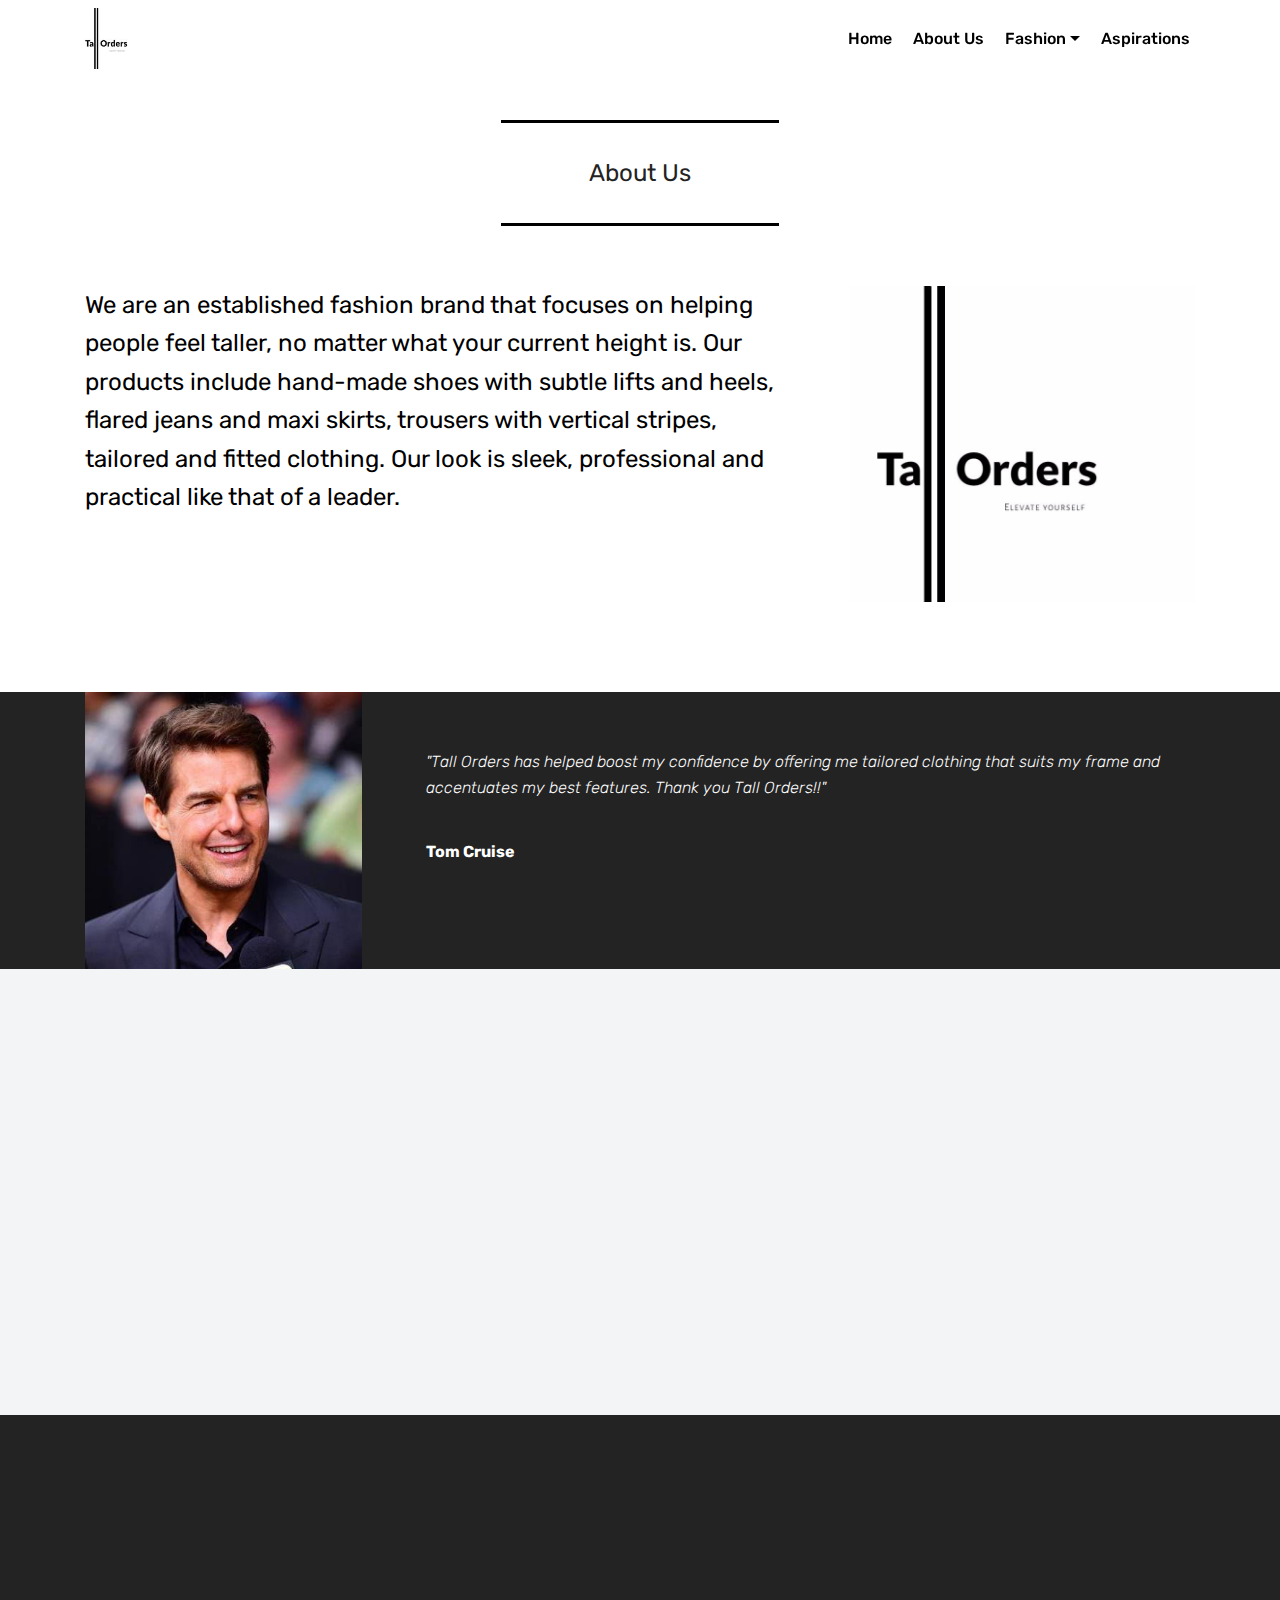
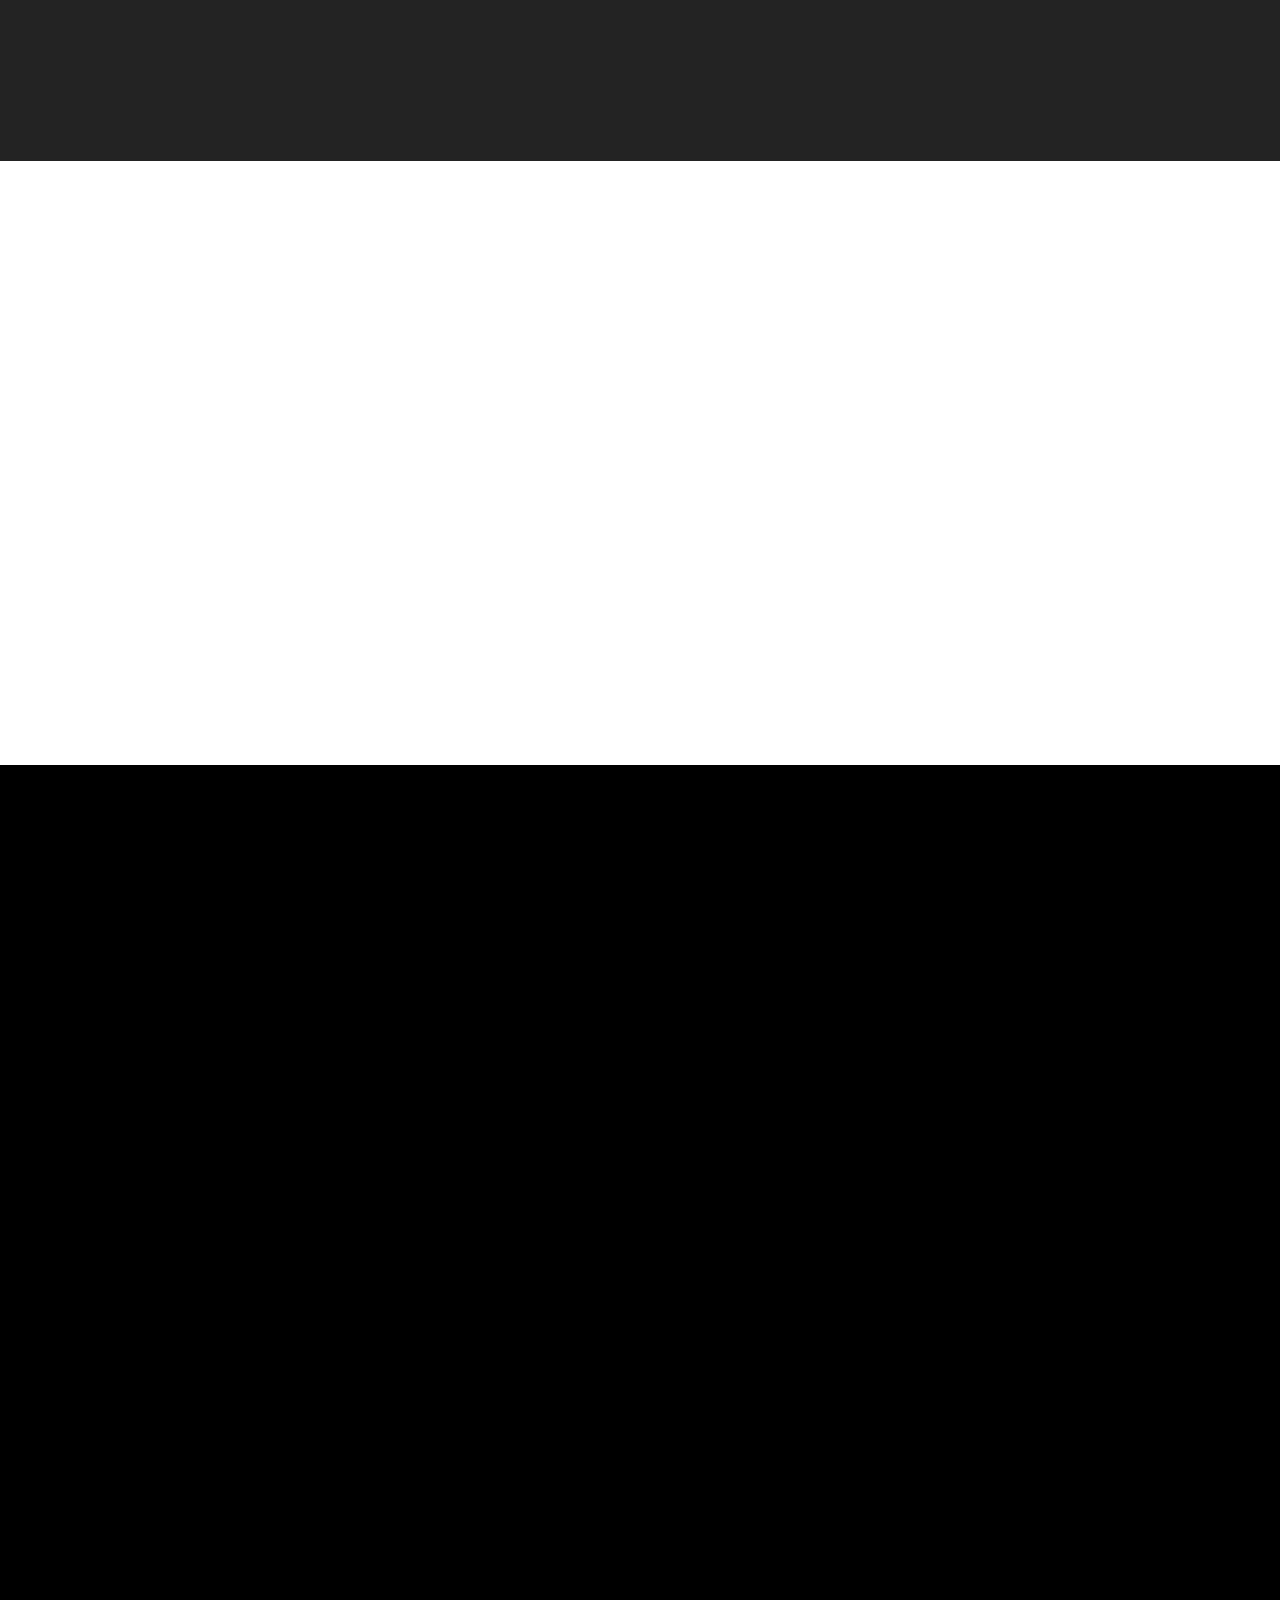
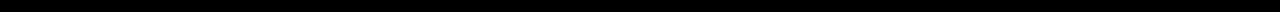
==== commit cbe9d980: "create github pages" ====
--- a/page1.html
+++ b/page1.html
@@ -41,7 +41,7 @@
         <div class="menu-logo">
             <div class="navbar-brand">
                 <span class="navbar-logo">
-                    <a href="#top">
+                    <a href="index.html#slider2-10">
                         <img src="assets/images/tall-order-logo-122x112.jpg" alt="Mobirise" title="" style="height: 3.8rem;">
                     </a>
                 </span>
@@ -61,7 +61,7 @@
     </nav>
 </section>
 
-<section class="engine"><a href="https://mobirise.info/g">how to build a site for free</a></section><section class="mbr-section article content9 cid-rIL2UYUOYG" id="content9-k">
+<section class="engine"><a href="https://mobirise.info/a">online web builder</a></section><section class="mbr-section article content9 cid-rIL2UYUOYG" id="content9-k">
     
      
 
@@ -117,8 +117,7 @@
                     <p class="mbr-text testimonial-text mbr-fonts-style display-7">"Tall Orders has helped boost my confidence by offering me tailored clothing that suits my frame and accentuates my best features. Thank you Tall Orders!!"</p>
                     <p class="mbr-author-name pt-4 mb-2 mbr-fonts-style display-7">Tom Cruise</p>
                     <p class="mbr-author-desc mbr-fonts-style display-7">
-                       DEVELOPER
-                    </p>
+                       Developer</p>
             </div>
         </div>
     </div>
@@ -145,7 +144,7 @@
     </div>
 </section>
 
-<section class="testimonials2 cid-rIL3OnhbUR" id="testimonials2-n">
+<section class="testimonials2 cid-rIOiQL5zfZ" id="testimonials2-1b">
 
     
 
@@ -159,7 +158,9 @@
             <div class="media-content px-3 align-self-center mbr-white py-2">
                     <p class="mbr-text testimonial-text mbr-fonts-style display-7">"Tall Orders has helped boost my confidence and height."</p>
                     <p class="mbr-author-name pt-4 mb-2 mbr-fonts-style display-7">Kevin Hart</p>
-                    <p class="mbr-author-desc mbr-fonts-style display-7">Strategist</p>
+                    <p class="mbr-author-desc mbr-fonts-style display-7">
+                       Strategist
+                    </p>
             </div>
         </div>
     </div>
@@ -182,7 +183,7 @@
         <div class="row justify-content-center">
             <div class="media-container-column col-lg-8" data-form-type="formoid">
                 <!---Formbuilder Form--->
-                <form action="https://mobirise.com/" method="POST" class="mbr-form form-with-styler" data-form-title="Mobirise Form"><input type="hidden" name="email" data-form-email="true" value="7z2k/qglgUbllpa5ruP5kN82pDs12YSvs1W9F8gw+50eZ4GhpE/t68f6NTgJK9AIM3jeZ3ZczyKnkV/do/y428RYT7g2Y+L/E9kQVp+sER9iskO+oUn8q+t1gXSqynuR">
+                <form action="https://mobirise.com/" method="POST" class="mbr-form form-with-styler" data-form-title="Mobirise Form"><input type="hidden" name="email" data-form-email="true" value="rbnXf6lz4a4HQMTOmGUzNkkkMQUsNcgtv4JiyyqHMoUfnzPifjhcS71T3XnrCZ9BctZ/hgzoBA7s9nDjErkmJQ2jYxi3Mr8dhrzUF7QX0sjDUz1HH+Vpxpqtaunf+Wcb">
                     <div class="row">
                         <div hidden="hidden" data-form-alert="" class="alert alert-success col-12">Thanks for filling out the form!</div>
                         <div hidden="hidden" data-form-alert-danger="" class="alert alert-danger col-12">
@@ -264,7 +265,7 @@
                 </p>
                 <div class="media-container-column" data-form-type="formoid">
                     <!---Formbuilder Form--->
-                    <form action="https://mobirise.com/" method="POST" class="mbr-form form-with-styler" data-form-title="Mobirise Form"><input type="hidden" name="email" data-form-email="true" value="Jgm2CpAo7hClKTJIp+xGJn2QxLYTQeTfRIKM3+I5tjfOANauOKVQnToSxB3xSdqgXuUPrtfH1VQG49067ERjipPCCbtm/VlzzC+vfTiFMbhGYcc7cnTVMmpMlDhjz+1/">
+                    <form action="https://mobirise.com/" method="POST" class="mbr-form form-with-styler" data-form-title="Mobirise Form"><input type="hidden" name="email" data-form-email="true" value="GKLLPxybhcuM3tMOfWBM3DpkrqxgCmUOwy/6Q4ruXWFBzyS6+ng1tnDmP2rxpyXbhT45FdYrHgHwY6n/k+bizp6xw5OuXdJ3g2oa3cAzQeb5X1Xy+ntrviwsgj5Ny0Pi">
                         <div class="row form-inline justify-content-center">
                             <div hidden="hidden" data-form-alert="" class="alert alert-success col-12">Thanks for filling out the form!</div>
                             <div hidden="hidden" data-form-alert-danger="" class="alert alert-danger col-12">
--- a/assets/mobirise/css/mbr-additional.css
+++ b/assets/mobirise/css/mbr-additional.css
@@ -1934,8 +1934,8 @@
   }
 }
 .cid-rIL3KhJfvY {
-  padding-top: 0px;
-  padding-bottom: 0px;
+  padding-top: 15px;
+  padding-bottom: 15px;
   background-color: #f3f4f6;
 }
 .cid-rIL3KhJfvY .testimonial-text {
@@ -1958,30 +1958,30 @@
     margin: auto;
   }
 }
-.cid-rIL3OnhbUR {
+.cid-rIOiQL5zfZ {
   padding-top: 0px;
   padding-bottom: 0px;
   background-color: #232323;
 }
-.cid-rIL3OnhbUR .testimonial-text {
+.cid-rIOiQL5zfZ .testimonial-text {
   font-style: italic;
   font-weight: 300;
 }
-.cid-rIL3OnhbUR .mbr-author-name {
+.cid-rIOiQL5zfZ .mbr-author-name {
   font-weight: bold;
 }
-.cid-rIL3OnhbUR .media-container-row {
+.cid-rIOiQL5zfZ .media-container-row {
   word-wrap: break-word;
   word-break: break-word;
 }
 @media (max-width: 991px) {
-  .cid-rIL3OnhbUR .mbr-figure,
-  .cid-rIL3OnhbUR img {
+  .cid-rIOiQL5zfZ .mbr-figure,
+  .cid-rIOiQL5zfZ img {
     max-height: 300px;
     width: auto;
     margin: auto;
   }
-  .cid-rIL3OnhbUR .media-content {
+  .cid-rIOiQL5zfZ .media-content {
     padding-top: 1.5rem !important;
   }
 }
--- a/assets/mobirise/css/mbr-additional.css
+++ b/assets/mobirise/css/mbr-additional.css
@@ -1934,8 +1934,8 @@
   }
 }
 .cid-rIL3KhJfvY {
-  padding-top: 0px;
-  padding-bottom: 0px;
+  padding-top: 15px;
+  padding-bottom: 15px;
   background-color: #f3f4f6;
 }
 .cid-rIL3KhJfvY .testimonial-text {
@@ -1958,30 +1958,30 @@
     margin: auto;
   }
 }
-.cid-rIL3OnhbUR {
+.cid-rIOiQL5zfZ {
   padding-top: 0px;
   padding-bottom: 0px;
   background-color: #232323;
 }
-.cid-rIL3OnhbUR .testimonial-text {
+.cid-rIOiQL5zfZ .testimonial-text {
   font-style: italic;
   font-weight: 300;
 }
-.cid-rIL3OnhbUR .mbr-author-name {
+.cid-rIOiQL5zfZ .mbr-author-name {
   font-weight: bold;
 }
-.cid-rIL3OnhbUR .media-container-row {
+.cid-rIOiQL5zfZ .media-container-row {
   word-wrap: break-word;
   word-break: break-word;
 }
 @media (max-width: 991px) {
-  .cid-rIL3OnhbUR .mbr-figure,
-  .cid-rIL3OnhbUR img {
+  .cid-rIOiQL5zfZ .mbr-figure,
+  .cid-rIOiQL5zfZ img {
     max-height: 300px;
     width: auto;
     margin: auto;
   }
-  .cid-rIL3OnhbUR .media-content {
+  .cid-rIOiQL5zfZ .media-content {
     padding-top: 1.5rem !important;
   }
 }
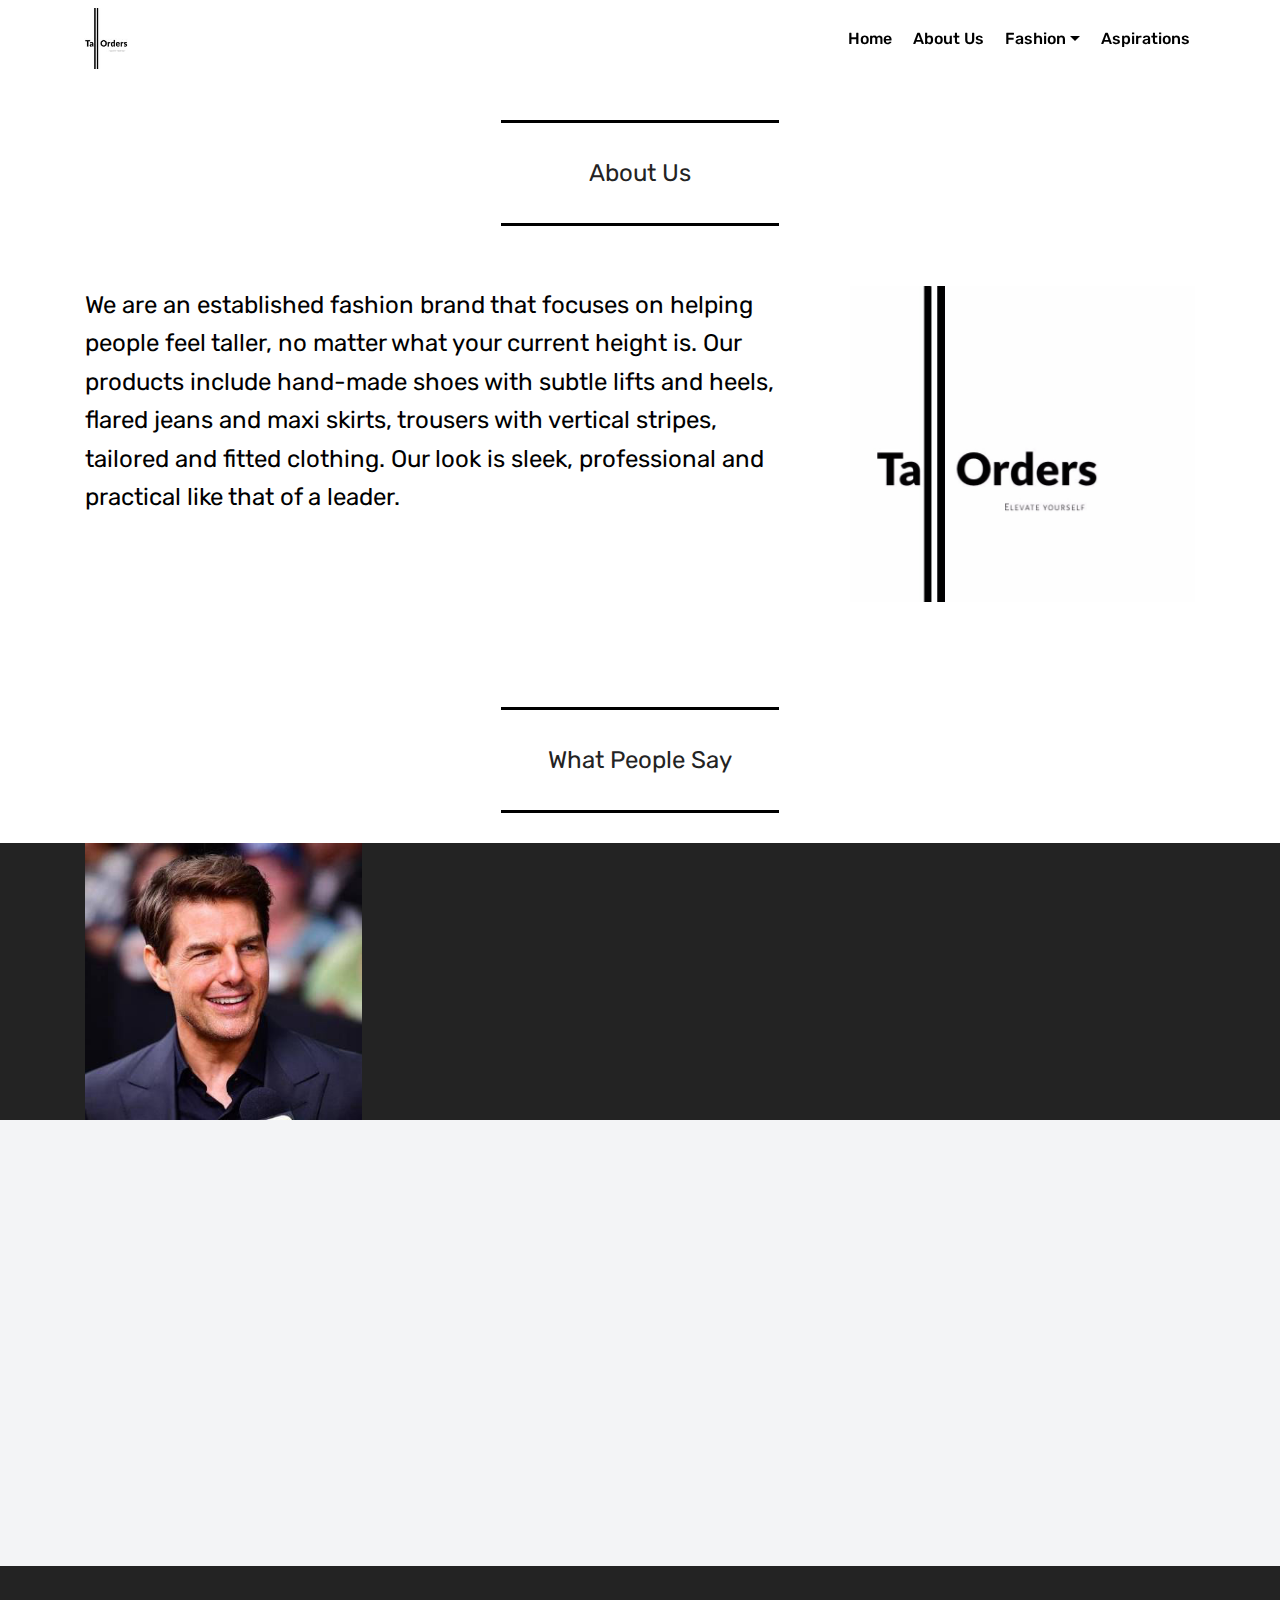
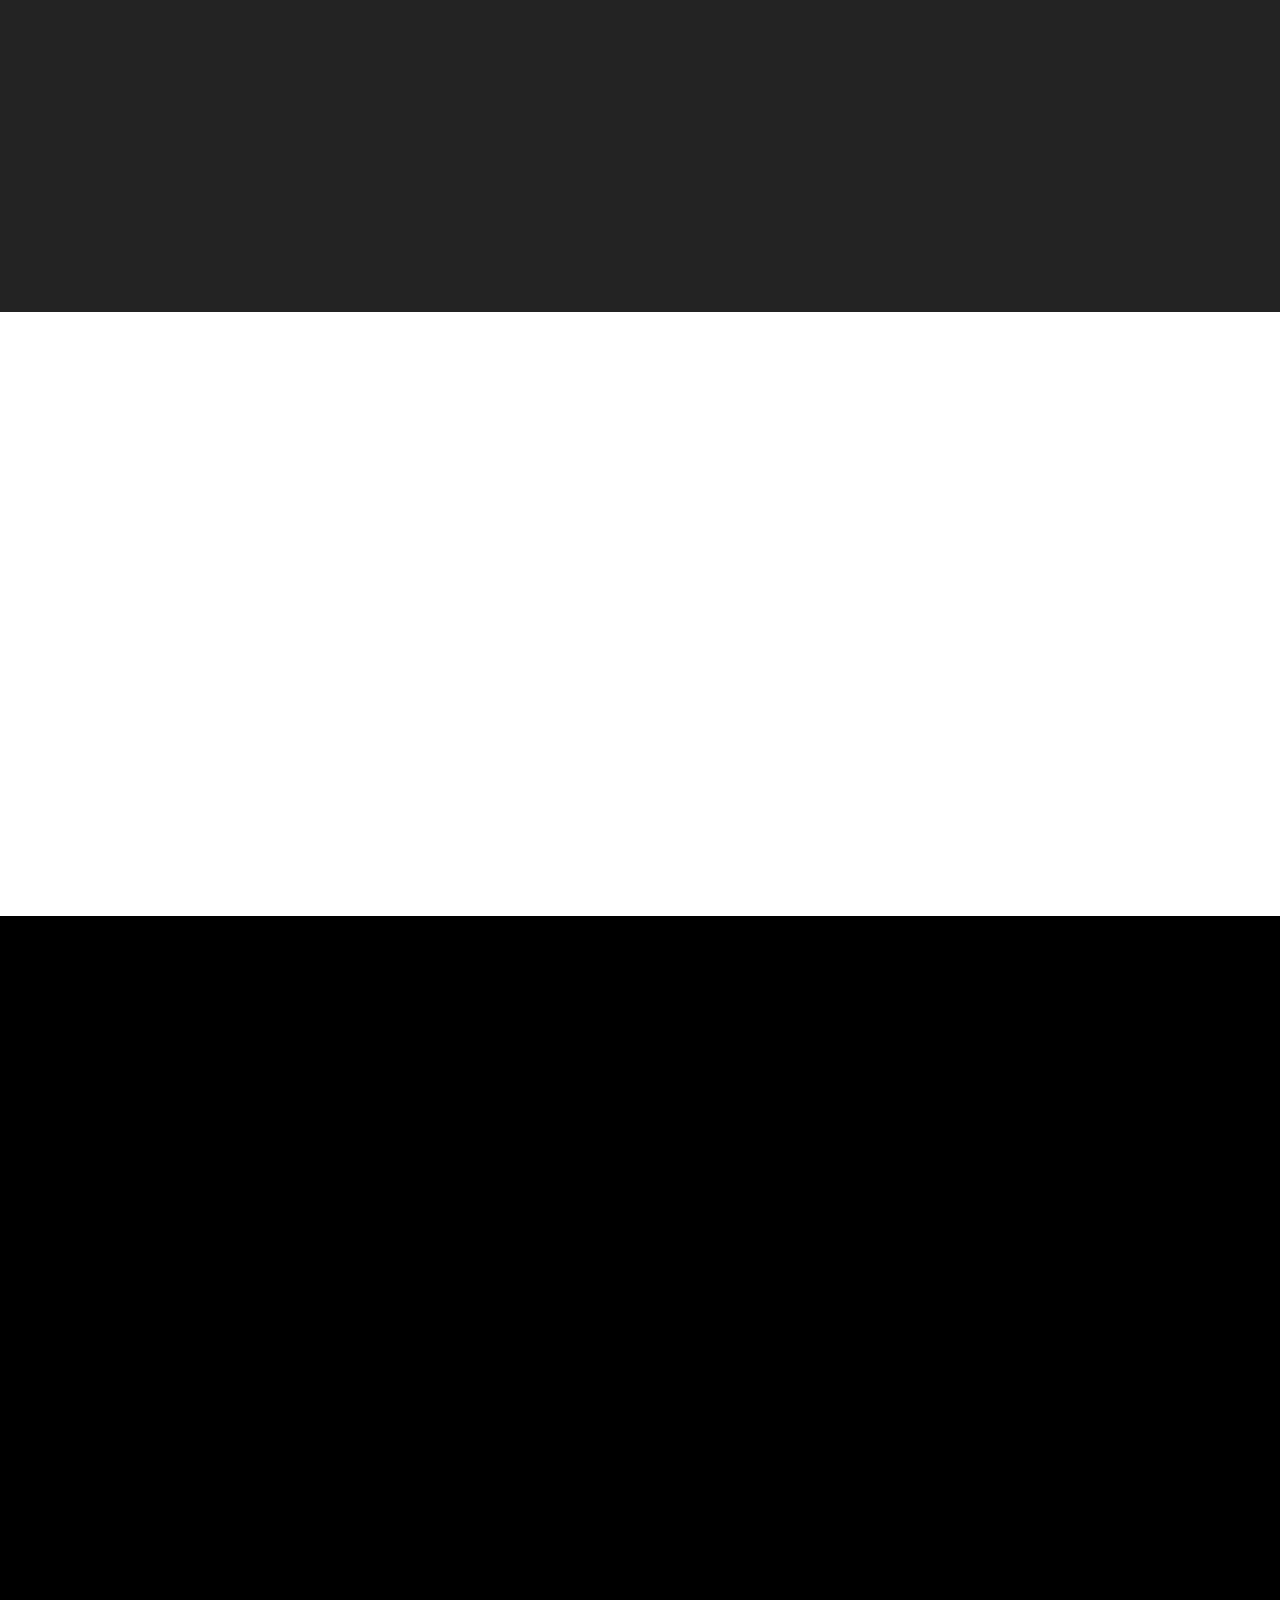
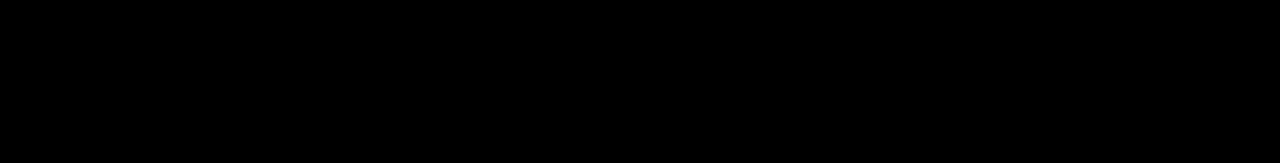
==== commit ee0820f5: "create github pages" ====
--- a/page1.html
+++ b/page1.html
@@ -50,7 +50,7 @@
         </div>
         <div class="collapse navbar-collapse" id="navbarSupportedContent">
             <ul class="navbar-nav nav-dropdown nav-right" data-app-modern-menu="true"><li class="nav-item">
-                    <a class="nav-link link text-black display-4" href="#top">Home</a>
+                    <a class="nav-link link text-black display-4" href="index.html#slider2-10">Home</a>
                 </li><li class="nav-item"><a class="nav-link link text-black display-4" href="page1.html#content9-k">About Us</a></li><li class="nav-item dropdown"><a class="nav-link link text-black dropdown-toggle display-4" href="https://mobirise.co" data-toggle="dropdown-submenu" aria-expanded="false">Fashion</a><div class="dropdown-menu"><a class="text-black dropdown-item display-4" href="page2.html#content9-17">Fasihion - Men</a><a class="text-black dropdown-item display-4" href="page3.html#content9-18" aria-expanded="false">Fashion - Women</a></div></li>
                 <li class="nav-item">
                     <a class="nav-link link text-black display-4" href="page4.html#content9-12">
@@ -61,7 +61,7 @@
     </nav>
 </section>
 
-<section class="engine"><a href="https://mobirise.info/a">online web builder</a></section><section class="mbr-section article content9 cid-rIL2UYUOYG" id="content9-k">
+<section class="engine"><a href="https://mobirise.info">Mobirise</a></section><section class="mbr-section article content9 cid-rIL2UYUOYG" id="content9-k">
     
      
 
@@ -100,6 +100,20 @@
         </div>
     </div>
 
+</section>
+
+<section class="mbr-section article content9 cid-rIOPO3Ian7" id="content9-1c">
+    
+     
+
+    <div class="container">
+        <div class="inner-container" style="width: 100%;">
+            <hr class="line" style="width: 25%;">
+            <div class="section-text align-center mbr-fonts-style display-5">
+                    What People Say</div>
+            <hr class="line" style="width: 25%;">
+        </div>
+        </div>
 </section>
 
 <section class="testimonials2 cid-rIL3JgEfrg" id="testimonials2-l">
@@ -183,7 +197,7 @@
         <div class="row justify-content-center">
             <div class="media-container-column col-lg-8" data-form-type="formoid">
                 <!---Formbuilder Form--->
-                <form action="https://mobirise.com/" method="POST" class="mbr-form form-with-styler" data-form-title="Mobirise Form"><input type="hidden" name="email" data-form-email="true" value="rbnXf6lz4a4HQMTOmGUzNkkkMQUsNcgtv4JiyyqHMoUfnzPifjhcS71T3XnrCZ9BctZ/hgzoBA7s9nDjErkmJQ2jYxi3Mr8dhrzUF7QX0sjDUz1HH+Vpxpqtaunf+Wcb">
+                <form action="https://mobirise.com/" method="POST" class="mbr-form form-with-styler" data-form-title="Mobirise Form"><input type="hidden" name="email" data-form-email="true" value="1jVx2inAcPnDkys8DyTw5kJyL7IPXRAyZ0j8nSqYSxFr8FEtnbhnN/gtt6Dk6kyx4gB6xUFZ50CNiRo9gbNXg9t9cpNEj6MwM9I3vo/xZ14lpqHRBaOiqEnH2pMKESyT">
                     <div class="row">
                         <div hidden="hidden" data-form-alert="" class="alert alert-success col-12">Thanks for filling out the form!</div>
                         <div hidden="hidden" data-form-alert-danger="" class="alert alert-danger col-12">
@@ -265,7 +279,7 @@
                 </p>
                 <div class="media-container-column" data-form-type="formoid">
                     <!---Formbuilder Form--->
-                    <form action="https://mobirise.com/" method="POST" class="mbr-form form-with-styler" data-form-title="Mobirise Form"><input type="hidden" name="email" data-form-email="true" value="GKLLPxybhcuM3tMOfWBM3DpkrqxgCmUOwy/6Q4ruXWFBzyS6+ng1tnDmP2rxpyXbhT45FdYrHgHwY6n/k+bizp6xw5OuXdJ3g2oa3cAzQeb5X1Xy+ntrviwsgj5Ny0Pi">
+                    <form action="https://mobirise.com/" method="POST" class="mbr-form form-with-styler" data-form-title="Mobirise Form"><input type="hidden" name="email" data-form-email="true" value="gVGtRttyhv1DWEzsFEg8zcbanVvuIrtMFuXttIrIhVD0HP0K0Hnp3r1vXhPH/MHXNRNyuEkSrSYT8GLafaqX+ApNPLI0z4omWAUNfCfokjxN4tWys9SXYh5+h7jAJbot">
                         <div class="row form-inline justify-content-center">
                             <div hidden="hidden" data-form-alert="" class="alert alert-success col-12">Thanks for filling out the form!</div>
                             <div hidden="hidden" data-form-alert-danger="" class="alert alert-danger col-12">
--- a/assets/mobirise/css/mbr-additional.css
+++ b/assets/mobirise/css/mbr-additional.css
@@ -1906,6 +1906,29 @@
 .cid-rIL1wFQlIb H1 {
   color: #000000;
 }
+.cid-rIOPO3Ian7 {
+  padding-top: 15px;
+  padding-bottom: 30px;
+  background-color: #ffffff;
+}
+.cid-rIOPO3Ian7 .line {
+  background-color: #000000;
+  color: #000000;
+  align: center;
+  height: 2px;
+  margin: 0 auto;
+}
+.cid-rIOPO3Ian7 .section-text {
+  padding: 2rem 0;
+}
+.cid-rIOPO3Ian7 .inner-container {
+  margin: 0 auto;
+}
+@media (max-width: 768px) {
+  .cid-rIOPO3Ian7 .inner-container {
+    width: 100% !important;
+  }
+}
 .cid-rIL3JgEfrg {
   padding-top: 0px;
   padding-bottom: 0px;
--- a/assets/mobirise/css/mbr-additional.css
+++ b/assets/mobirise/css/mbr-additional.css
@@ -1906,6 +1906,29 @@
 .cid-rIL1wFQlIb H1 {
   color: #000000;
 }
+.cid-rIOPO3Ian7 {
+  padding-top: 15px;
+  padding-bottom: 30px;
+  background-color: #ffffff;
+}
+.cid-rIOPO3Ian7 .line {
+  background-color: #000000;
+  color: #000000;
+  align: center;
+  height: 2px;
+  margin: 0 auto;
+}
+.cid-rIOPO3Ian7 .section-text {
+  padding: 2rem 0;
+}
+.cid-rIOPO3Ian7 .inner-container {
+  margin: 0 auto;
+}
+@media (max-width: 768px) {
+  .cid-rIOPO3Ian7 .inner-container {
+    width: 100% !important;
+  }
+}
 .cid-rIL3JgEfrg {
   padding-top: 0px;
   padding-bottom: 0px;
